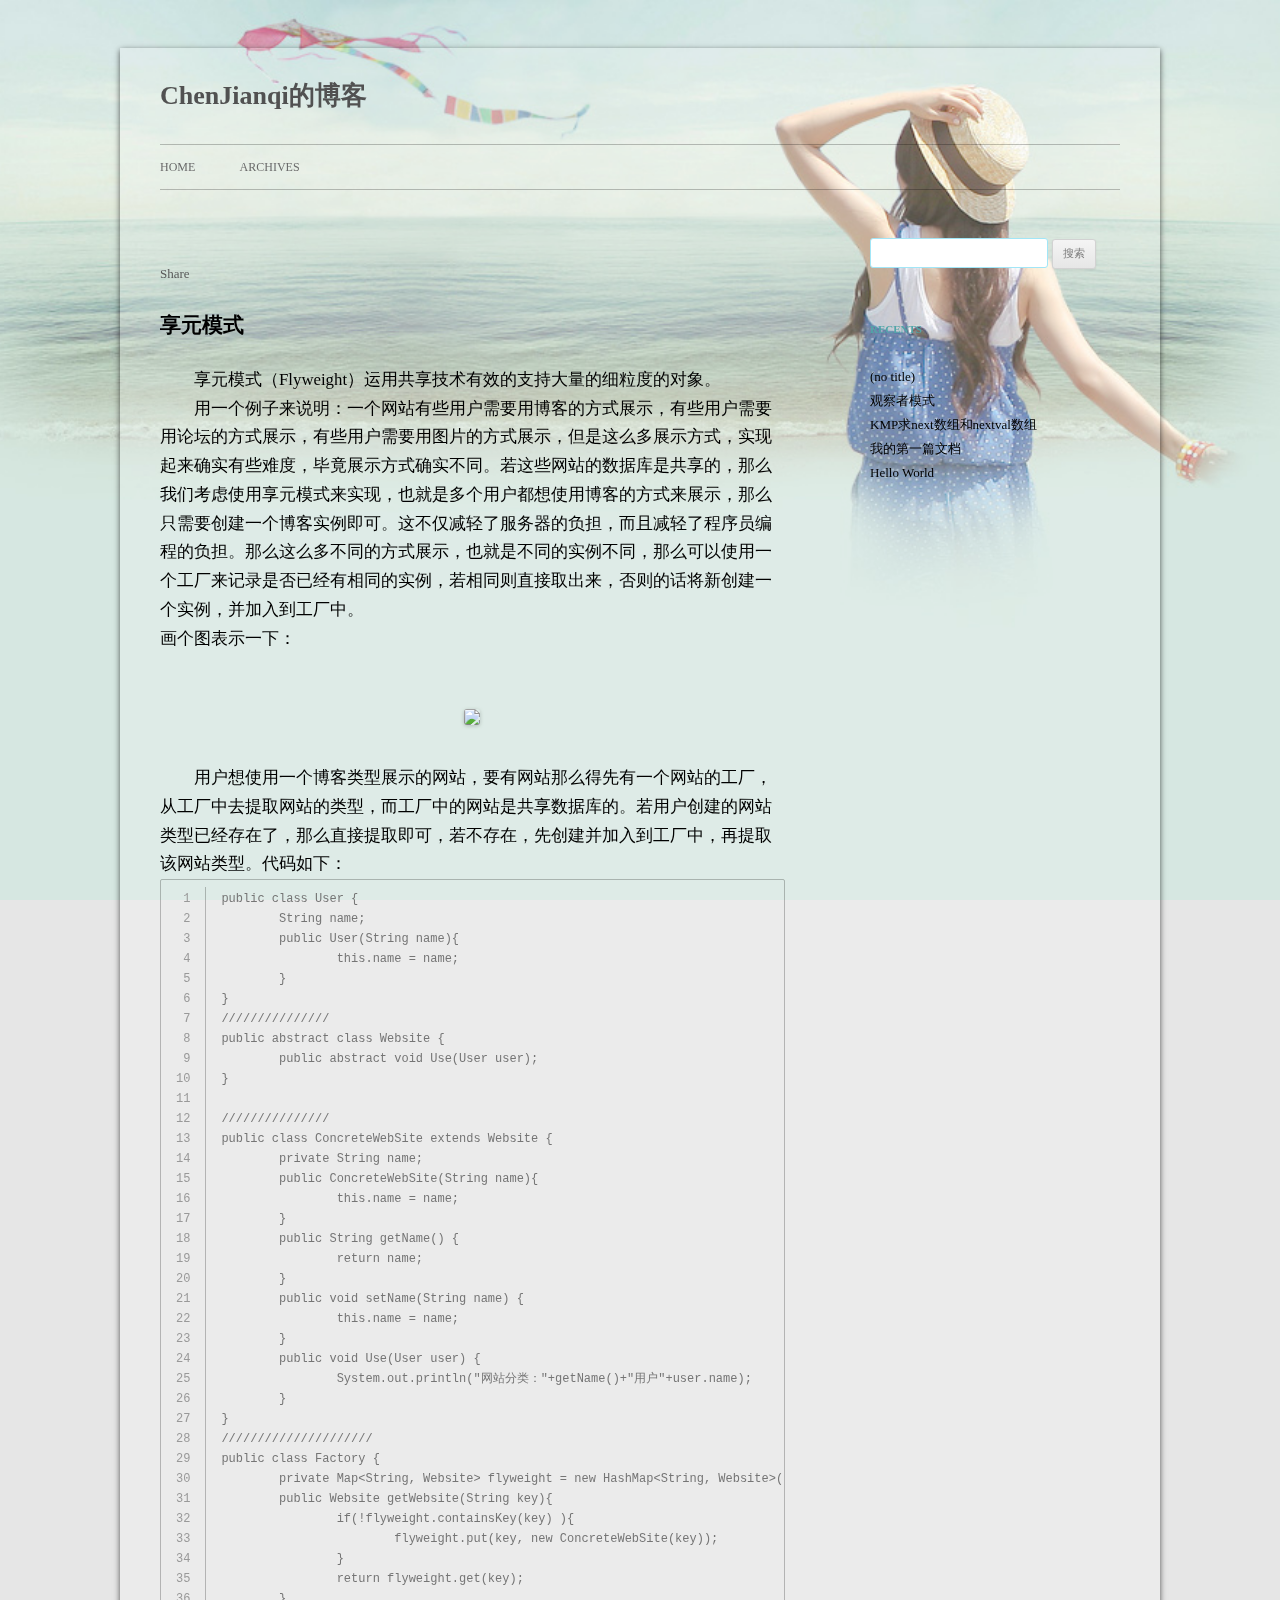
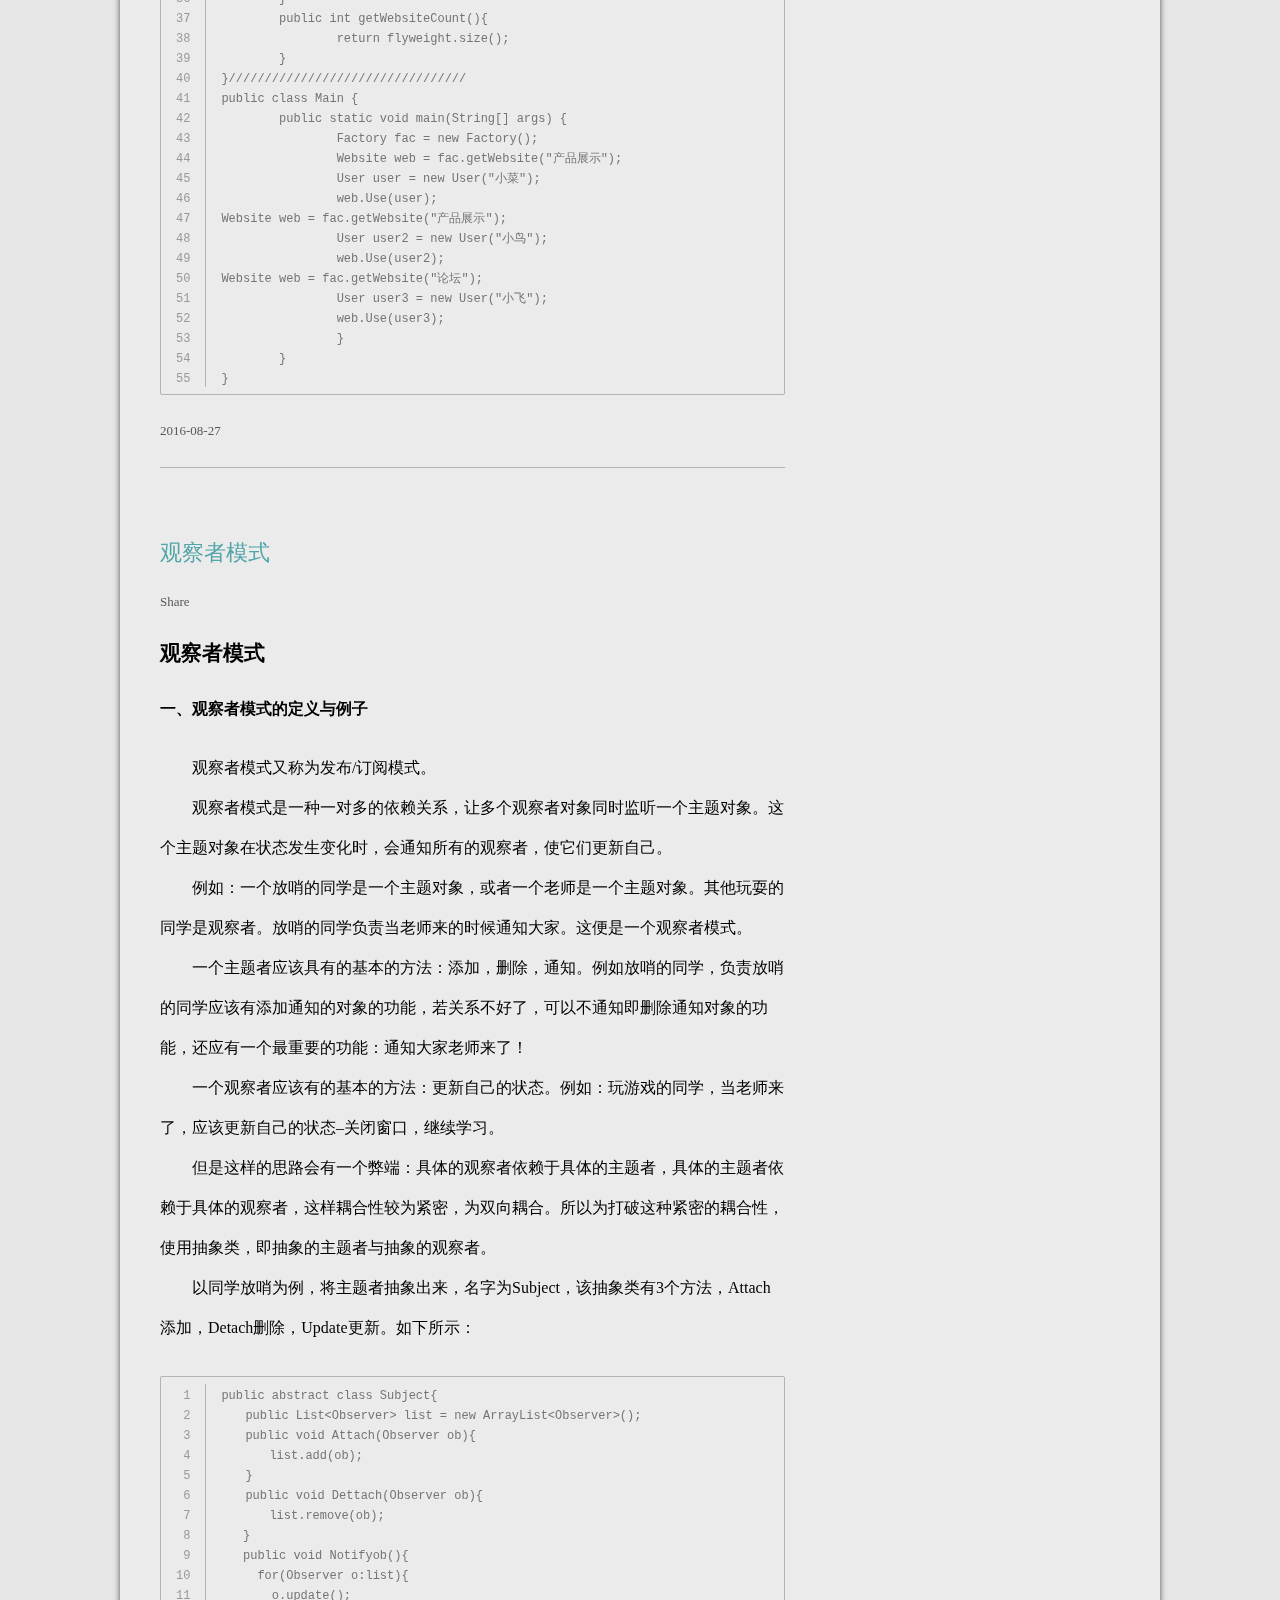
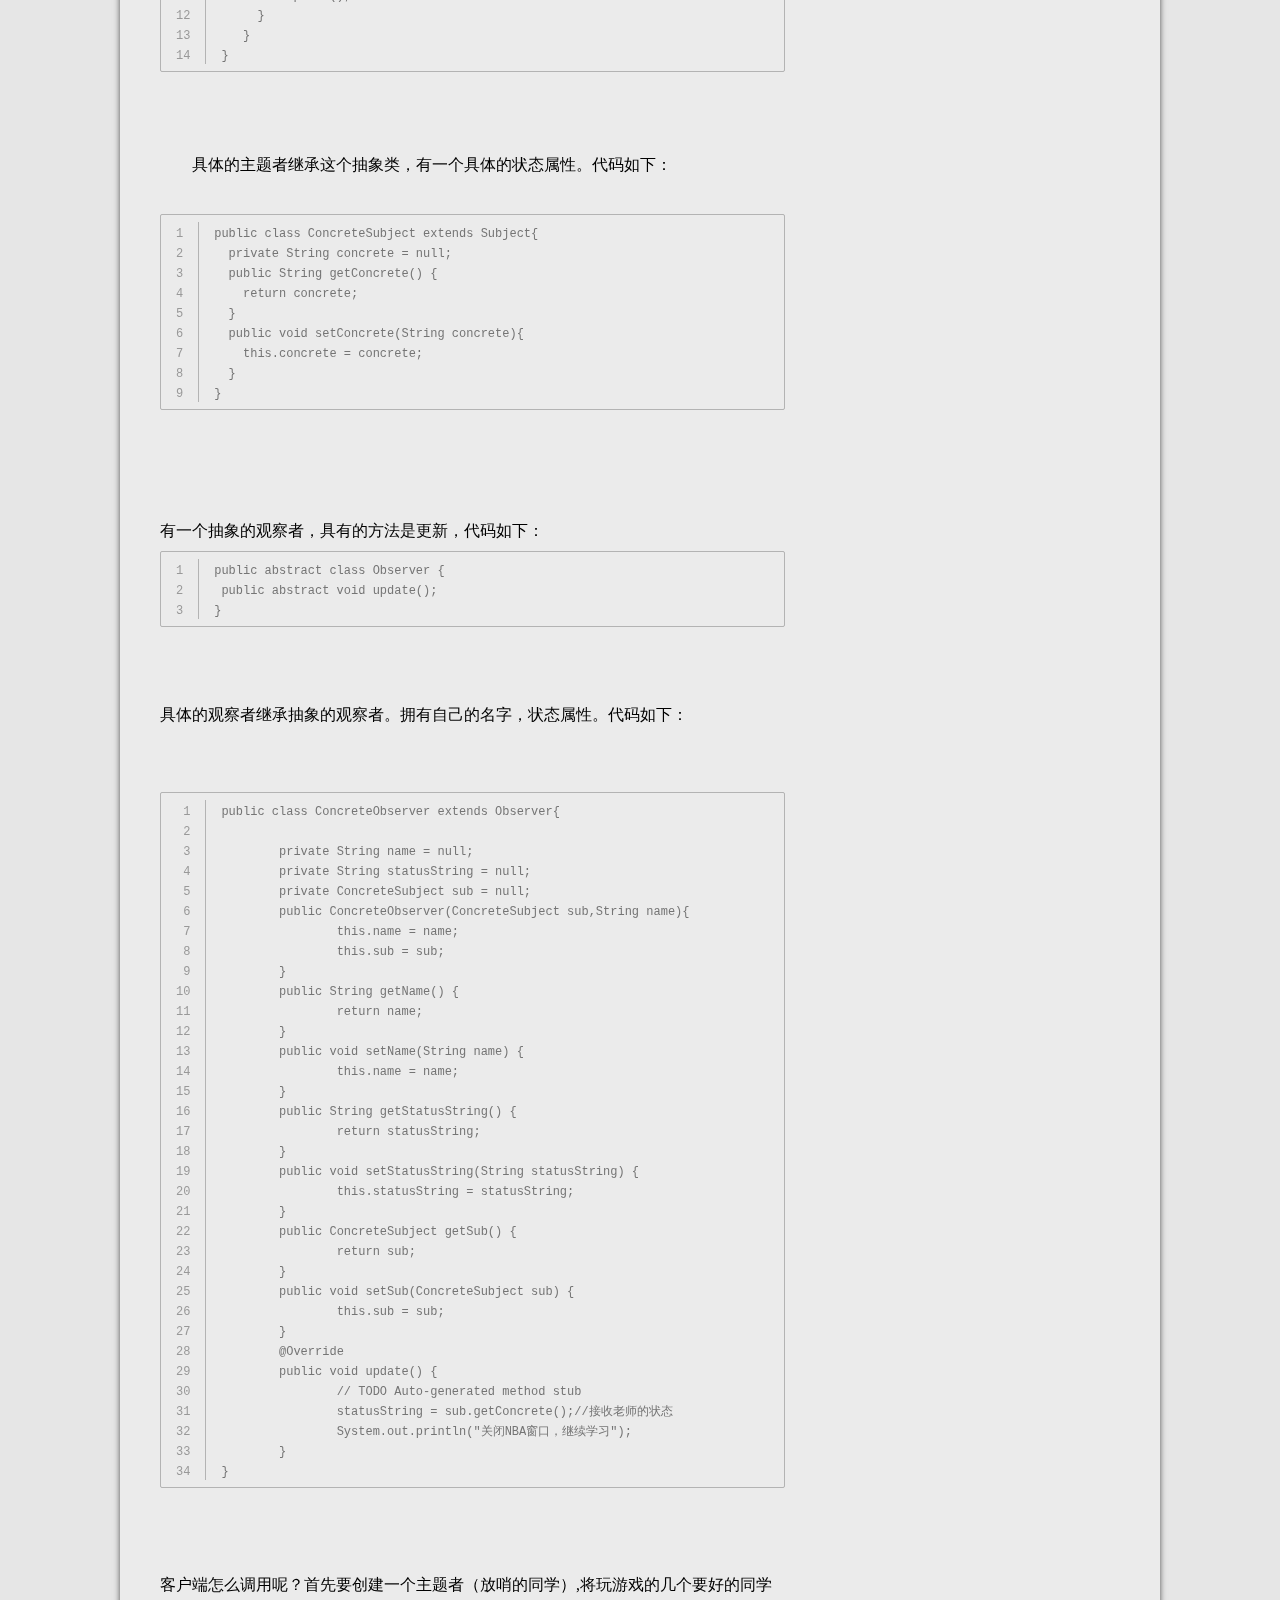
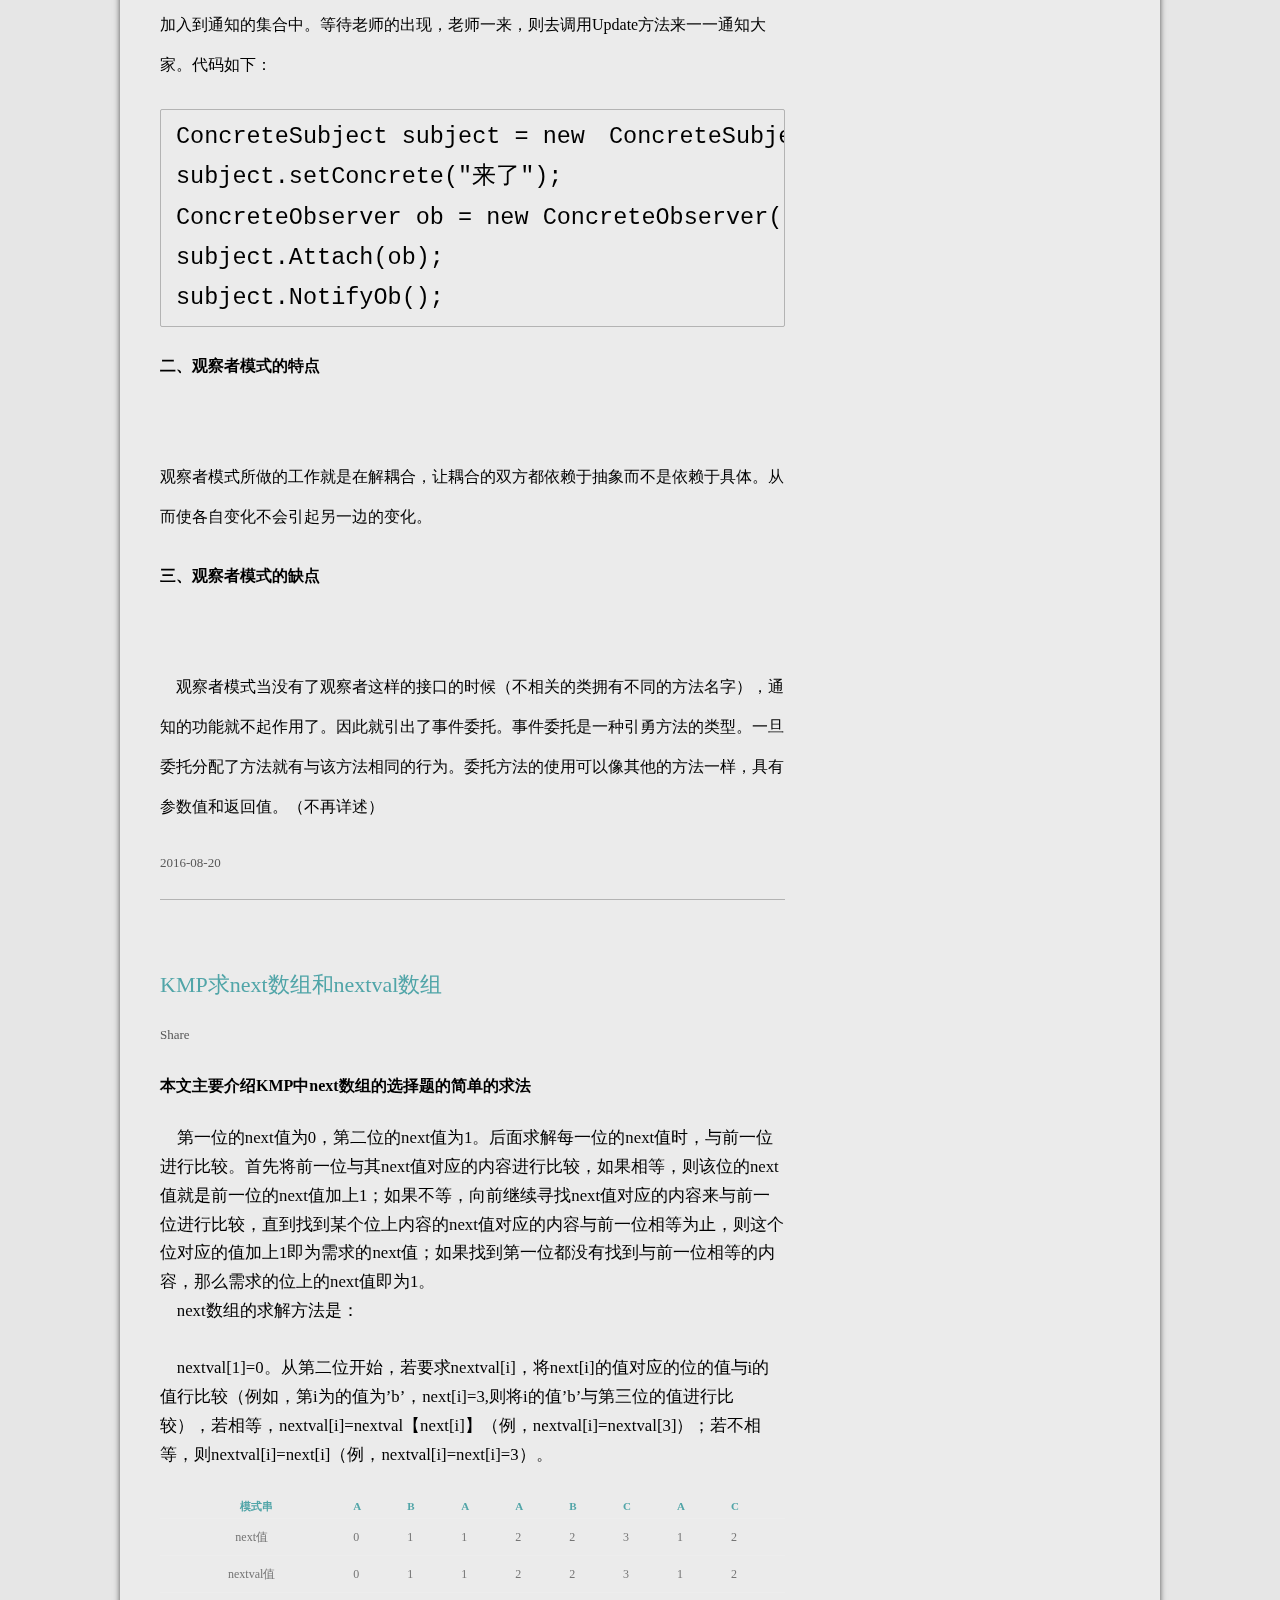
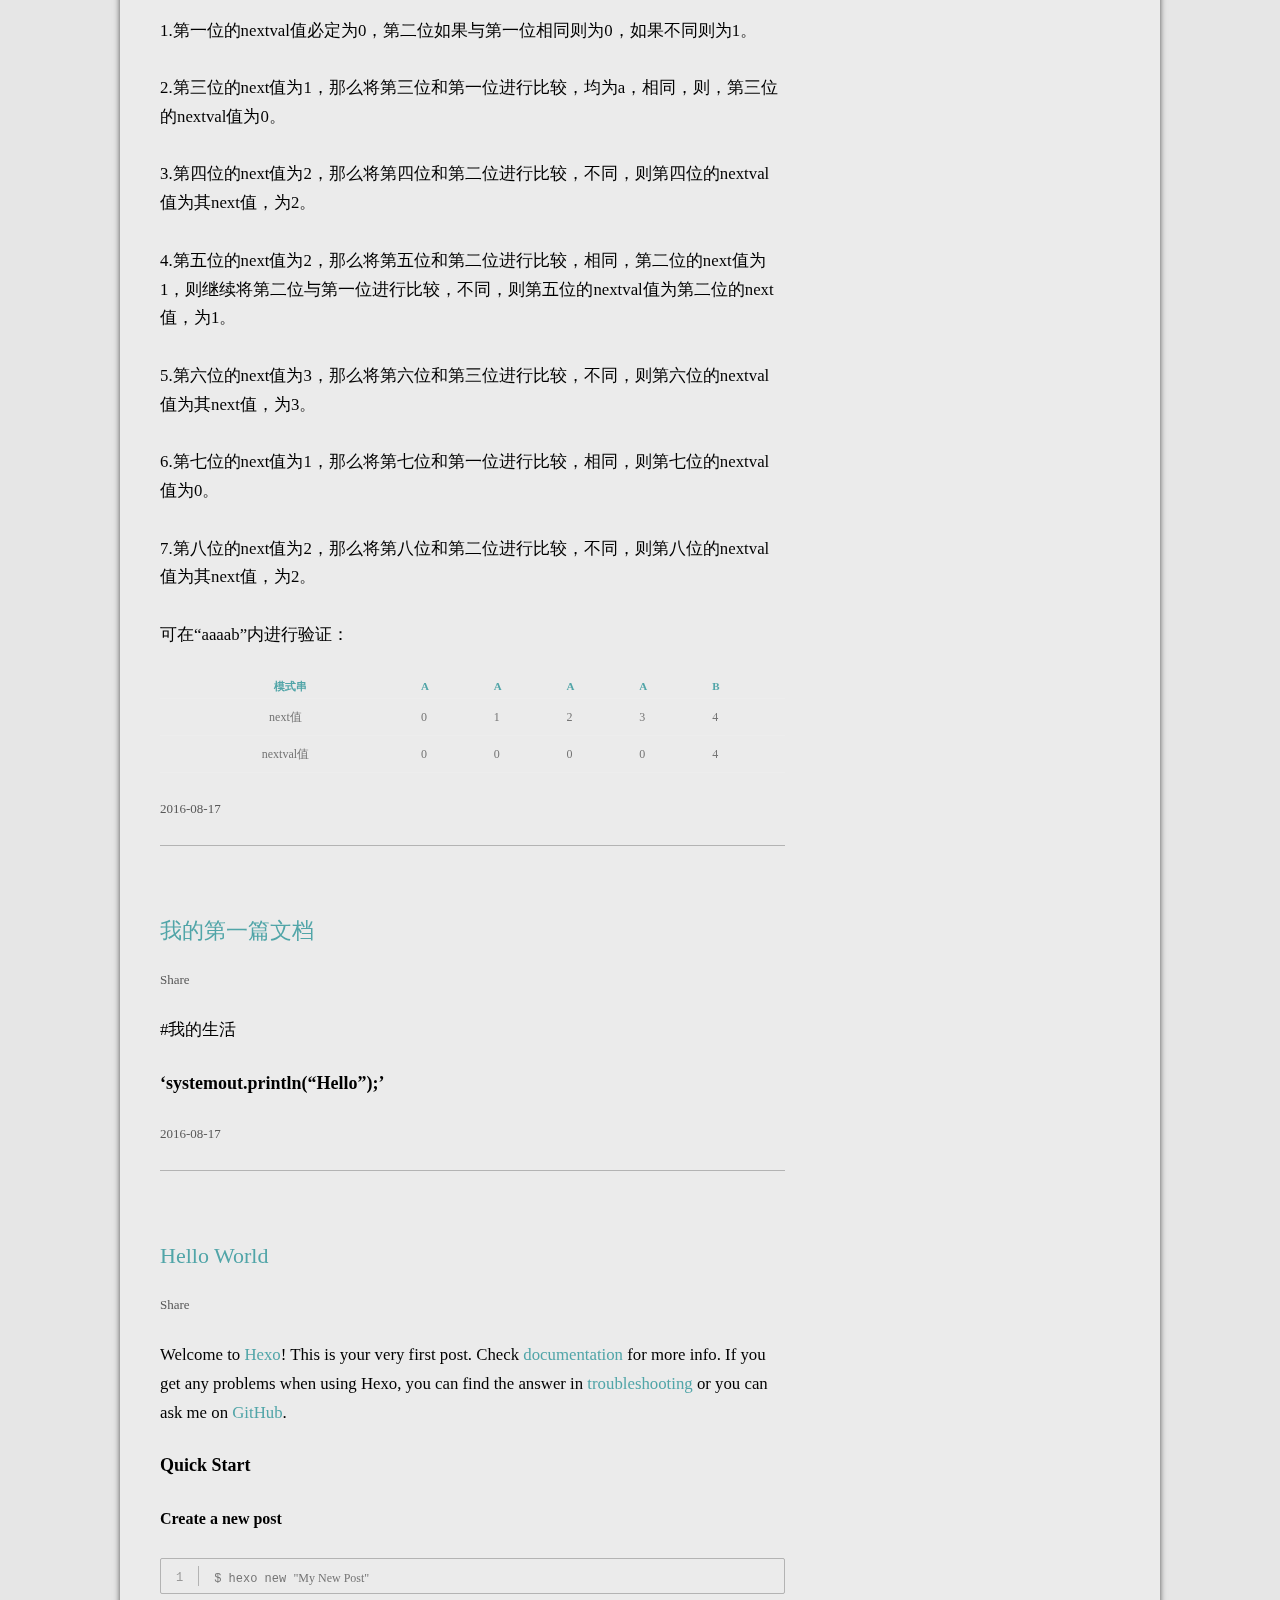
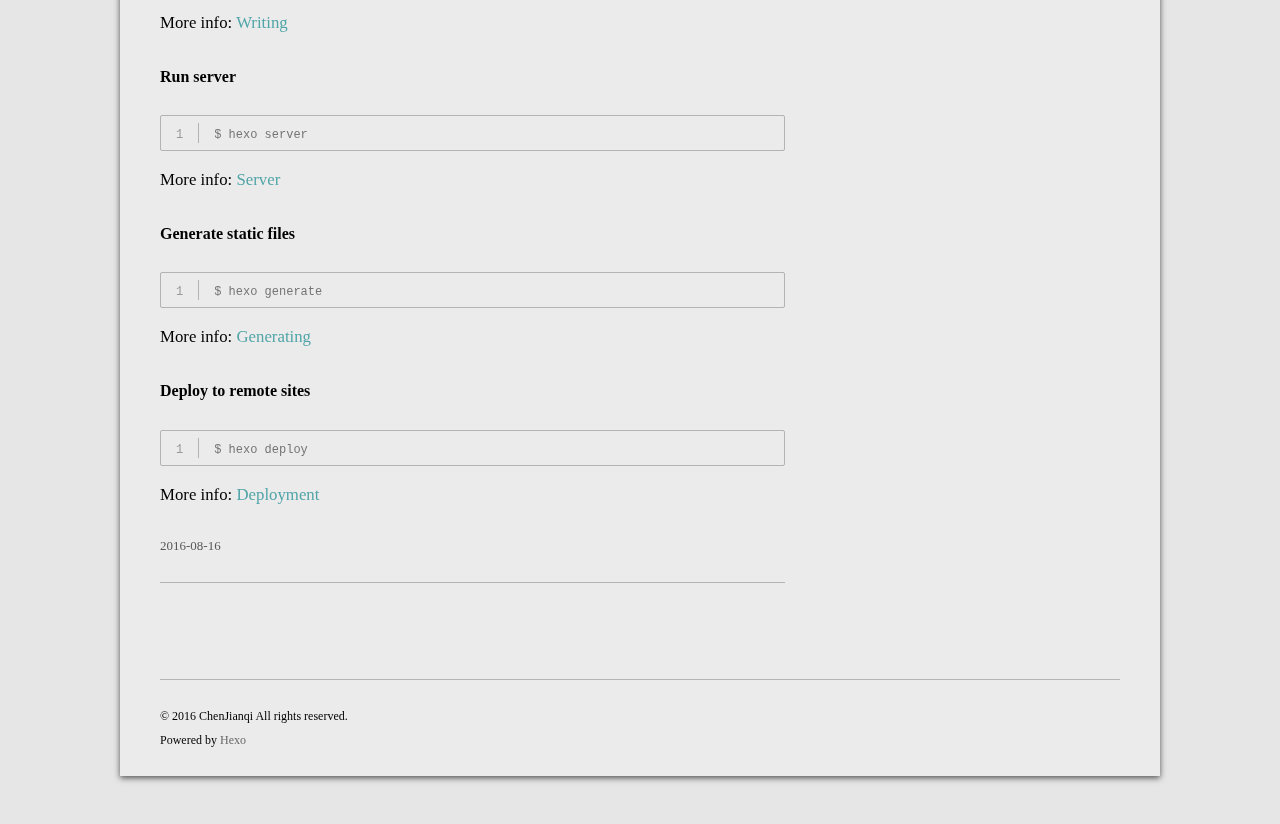
==== index.html @ b7b0cd64 "Site updated: 2016-08-28 16:58:20" ====
<!DOCTYPE html>
<html>
<head>
  <meta charset="utf-8">
  
  

  
  
  
  
  
  
  <title>ChenJianqi的博客</title>
  <meta name="viewport" content="width=device-width, initial-scale=1, maximum-scale=1">
  <meta property="og:type" content="website">
<meta property="og:title" content="ChenJianqi的博客">
<meta property="og:url" content="http://yoursite.com/index.html">
<meta property="og:site_name" content="ChenJianqi的博客">
<meta name="twitter:card" content="summary">
<meta name="twitter:title" content="ChenJianqi的博客">
  
  
    <link rel="icon" href="/css/images/favicon.ico">
  
  <link rel="stylesheet" href="/css/style.css">
  

  
  <!-- baidu webmaster push -->
  <script src='//push.zhanzhang.baidu.com/push.js'></script>
</head>
<body class="home blog custom-background custom-font-enabled single-author">
  <div id="page" class="hfeed site">
      <header id="masthead" class="site-header" role="banner">
    <hgroup>
      <h1 class="site-title">
        <a href="/" title="ChenJianqi的博客" rel="home">ChenJianqi的博客</a>
      </h1>
      
        <script type="text/javascript" src="http://api.hitokoto.us/rand?encode=js&charset=utf-8"></script>
        <h2 class="site-description"><script>hitokoto();</script></h2>
      
    </hgroup>

    <nav id="site-navigation" class="main-navigation" role="navigation">
            <button class="menu-toggle">菜单</button>
            <a class="assistive-text" href="/#content" title="跳至内容">跳至内容</a><!--TODO-->
            <div class="menu-main-container">
                <ul id="menu-main" class="nav-menu">
                
                    <li class="menu-item menu-item-type-post_type menu-item-object-page"><a href="/">Home</a></li>
                
                    <li class="menu-item menu-item-type-post_type menu-item-object-page"><a href="/archives">Archives</a></li>
                
                </ul>
            </div>
    </nav>
</header>
      <div id="main" class="wrapper">
        <div id="primary" class="site-content"><div id="content" role="main">
  
    <article id="post-享元模式" class="post-享元模式 post type-post status-publish format-standard hentry">
    <!---->

      <header class="entry-header">
        
        <div class="comments-link">
            
            <a href="javascript:void(0);" data-url="http://yoursite.com/2016/08/27/享元模式/" data-id="cisedutej0002bsm9tuttuvb1" class="leave-reply bdsharebuttonbox" data-cmd="more">Share</a>
        </div><!-- .comments-link -->
      </header><!-- .entry-header -->

    <div class="entry-content">
      
        <h1 id="享元模式"><a href="#享元模式" class="headerlink" title="享元模式"></a>享元模式</h1><p> 　　享元模式（Flyweight）运用共享技术有效的支持大量的细粒度的对象。<br>　　用一个例子来说明：一个网站有些用户需要用博客的方式展示，有些用户需要用论坛的方式展示，有些用户需要用图片的方式展示，但是这么多展示方式，实现起来确实有些难度，毕竟展示方式确实不同。若这些网站的数据库是共享的，那么我们考虑使用享元模式来实现，也就是多个用户都想使用博客的方式来展示，那么只需要创建一个博客实例即可。这不仅减轻了服务器的负担，而且减轻了程序员编程的负担。那么这么多不同的方式展示，也就是不同的实例不同，那么可以使用一个工厂来记录是否已经有相同的实例，若相同则直接取出来，否则的话将新创建一个实例，并加入到工厂中。<br>画个图表示一下：<br> <div align="center"><br>  <img src="http://i2.buimg.com/4851/ed632c3da1fce934.png"><br>  </div><br>　　用户想使用一个博客类型展示的网站，要有网站那么得先有一个网站的工厂，从工厂中去提取网站的类型，而工厂中的网站是共享数据库的。若用户创建的网站类型已经存在了，那么直接提取即可，若不存在，先创建并加入到工厂中，再提取该网站类型。代码如下：<br><figure class="highlight plain"><table><tr><td class="gutter"><pre><div class="line">1</div><div class="line">2</div><div class="line">3</div><div class="line">4</div><div class="line">5</div><div class="line">6</div><div class="line">7</div><div class="line">8</div><div class="line">9</div><div class="line">10</div><div class="line">11</div><div class="line">12</div><div class="line">13</div><div class="line">14</div><div class="line">15</div><div class="line">16</div><div class="line">17</div><div class="line">18</div><div class="line">19</div><div class="line">20</div><div class="line">21</div><div class="line">22</div><div class="line">23</div><div class="line">24</div><div class="line">25</div><div class="line">26</div><div class="line">27</div><div class="line">28</div><div class="line">29</div><div class="line">30</div><div class="line">31</div><div class="line">32</div><div class="line">33</div><div class="line">34</div><div class="line">35</div><div class="line">36</div><div class="line">37</div><div class="line">38</div><div class="line">39</div><div class="line">40</div><div class="line">41</div><div class="line">42</div><div class="line">43</div><div class="line">44</div><div class="line">45</div><div class="line">46</div><div class="line">47</div><div class="line">48</div><div class="line">49</div><div class="line">50</div><div class="line">51</div><div class="line">52</div><div class="line">53</div><div class="line">54</div><div class="line">55</div></pre></td><td class="code"><pre><div class="line">public class User &#123;</div><div class="line">	String name;</div><div class="line">	public User(String name)&#123;</div><div class="line">		this.name = name;</div><div class="line">	&#125;</div><div class="line">&#125;</div><div class="line">///////////////</div><div class="line">public abstract class Website &#123;</div><div class="line">	public abstract void Use(User user);</div><div class="line">&#125;</div><div class="line"></div><div class="line">///////////////</div><div class="line">public class ConcreteWebSite extends Website &#123;</div><div class="line">	private String name;</div><div class="line">	public ConcreteWebSite(String name)&#123;</div><div class="line">		this.name = name;</div><div class="line">	&#125;</div><div class="line">	public String getName() &#123;</div><div class="line">		return name;</div><div class="line">	&#125;</div><div class="line">	public void setName(String name) &#123;</div><div class="line">		this.name = name;</div><div class="line">	&#125;</div><div class="line">	public void Use(User user) &#123;		</div><div class="line">		System.out.println(&quot;网站分类：&quot;+getName()+&quot;用户&quot;+user.name);</div><div class="line">	&#125;</div><div class="line">&#125;</div><div class="line">/////////////////////</div><div class="line">public class Factory &#123;</div><div class="line">	private Map&lt;String, Website&gt; flyweight = new HashMap&lt;String, Website&gt;();</div><div class="line">	public Website getWebsite(String key)&#123;</div><div class="line">		if(!flyweight.containsKey(key) )&#123;</div><div class="line">			flyweight.put(key, new ConcreteWebSite(key));		</div><div class="line">		&#125;</div><div class="line">		return flyweight.get(key);</div><div class="line">	&#125;</div><div class="line">	public int getWebsiteCount()&#123;</div><div class="line">		return flyweight.size();</div><div class="line">	&#125;</div><div class="line">&#125;/////////////////////////////////</div><div class="line">public class Main &#123;</div><div class="line">	public static void main(String[] args) &#123;</div><div class="line">		Factory fac = new Factory();</div><div class="line">		Website web = fac.getWebsite(&quot;产品展示&quot;);</div><div class="line">		User user = new User(&quot;小菜&quot;);</div><div class="line">		web.Use(user);</div><div class="line">Website web = fac.getWebsite(&quot;产品展示&quot;);</div><div class="line">		User user2 = new User(&quot;小鸟&quot;);</div><div class="line">		web.Use(user2);</div><div class="line">Website web = fac.getWebsite(&quot;论坛&quot;);</div><div class="line">		User user3 = new User(&quot;小飞&quot;);</div><div class="line">		web.Use(user3);		</div><div class="line">		&#125;</div><div class="line">	&#125;</div><div class="line">&#125;</div></pre></td></tr></table></figure></p>

      
    </div><!-- .entry-content -->

    <footer class="entry-meta">
    <a href="/2016/08/27/享元模式/">
    <time datetime="2016-08-27T02:55:30.922Z" class="entry-date">
        2016-08-27
    </time>
</a>
    
    
    </footer>
</article>






  
    <article id="post-观察者模式" class="post-观察者模式 post type-post status-publish format-standard hentry">
    <!---->

      <header class="entry-header">
        
        
  
    <h1 class="entry-title">
      <a class="article-title" href="/2016/08/20/观察者模式/">观察者模式</a>
    </h1>
  

        
        <div class="comments-link">
            
            <a href="javascript:void(0);" data-url="http://yoursite.com/2016/08/20/观察者模式/" data-id="ciseduten0003bsm9n7yexrpp" class="leave-reply bdsharebuttonbox" data-cmd="more">Share</a>
        </div><!-- .comments-link -->
      </header><!-- .entry-header -->

    <div class="entry-content">
      
        <h1 id="观察者模式"><a href="#观察者模式" class="headerlink" title="观察者模式"></a>观察者模式</h1><h3 id="一、观察者模式的定义与例子"><a href="#一、观察者模式的定义与例子" class="headerlink" title="一、观察者模式的定义与例子"></a>一、观察者模式的定义与例子</h3><font size="3;"><div style="line-height:40px">　　观察者模式又称为发布/订阅模式。<br>　　观察者模式是一种一对多的依赖关系，让多个观察者对象同时监听一个主题对象。这个主题对象在状态发生变化时，会通知所有的观察者，使它们更新自己。<br>　　例如：一个放哨的同学是一个主题对象，或者一个老师是一个主题对象。其他玩耍的同学是观察者。放哨的同学负责当老师来的时候通知大家。这便是一个观察者模式。<br>　　一个主题者应该具有的基本的方法：添加，删除，通知。例如放哨的同学，负责放哨的同学应该有添加通知的对象的功能，若关系不好了，可以不通知即删除通知对象的功能，还应有一个最重要的功能：通知大家老师来了！<br>　　一个观察者应该有的基本的方法：更新自己的状态。例如：玩游戏的同学，当老师来了，应该更新自己的状态–关闭窗口，继续学习。<br>　　但是这样的思路会有一个弊端：具体的观察者依赖于具体的主题者，具体的主题者依赖于具体的观察者，这样耦合性较为紧密，为双向耦合。所以为打破这种紧密的耦合性，使用抽象类，即抽象的主题者与抽象的观察者。<br>　　以同学放哨为例，将主题者抽象出来，名字为Subject，该抽象类有3个方法，Attach添加，Detach删除，Update更新。如下所示：</div></font><br><figure class="highlight plain"><table><tr><td class="gutter"><pre><div class="line">1</div><div class="line">2</div><div class="line">3</div><div class="line">4</div><div class="line">5</div><div class="line">6</div><div class="line">7</div><div class="line">8</div><div class="line">9</div><div class="line">10</div><div class="line">11</div><div class="line">12</div><div class="line">13</div><div class="line">14</div></pre></td><td class="code"><pre><div class="line">public abstract class Subject&#123;</div><div class="line">　　public List&lt;Observer&gt; list = new ArrayList&lt;Observer&gt;();</div><div class="line">　　public void Attach(Observer ob)&#123;</div><div class="line">　　　　list.add(ob);</div><div class="line">　　&#125;</div><div class="line">　　public void Dettach(Observer ob)&#123;</div><div class="line">　　　　list.remove(ob);</div><div class="line">   &#125;</div><div class="line">   public void Notifyob()&#123;</div><div class="line">     for(Observer o:list)&#123;</div><div class="line">       o.update();</div><div class="line">     &#125;</div><div class="line">   &#125;</div><div class="line">&#125;</div></pre></td></tr></table></figure><br><br><font size="3;"><div style="line-height:40px">　　具体的主题者继承这个抽象类，有一个具体的状态属性。代码如下：<br></div></font><br><figure class="highlight plain"><table><tr><td class="gutter"><pre><div class="line">1</div><div class="line">2</div><div class="line">3</div><div class="line">4</div><div class="line">5</div><div class="line">6</div><div class="line">7</div><div class="line">8</div><div class="line">9</div></pre></td><td class="code"><pre><div class="line">public class ConcreteSubject extends Subject&#123;</div><div class="line">  private String concrete = null;</div><div class="line">  public String getConcrete() &#123;</div><div class="line">    return concrete;</div><div class="line">  &#125;</div><div class="line">  public void setConcrete(String concrete)&#123;</div><div class="line">    this.concrete = concrete;</div><div class="line">  &#125;</div><div class="line">&#125;</div></pre></td></tr></table></figure><br><br>　　<font size="3;"><div style="line-height:40px">有一个抽象的观察者，具有的方法是更新，代码如下：</div></font>

<figure class="highlight plain"><table><tr><td class="gutter"><pre><div class="line">1</div><div class="line">2</div><div class="line">3</div></pre></td><td class="code"><pre><div class="line">public abstract class Observer &#123;</div><div class="line"> public abstract void update();</div><div class="line">&#125;</div></pre></td></tr></table></figure>
<p>　　<font size="3;"><div style="line-height:40px">具体的观察者继承抽象的观察者。拥有自己的名字，状态属性。代码如下：</div></font><br>　<font size="3;"><br><figure class="highlight plain"><table><tr><td class="gutter"><pre><div class="line">1</div><div class="line">2</div><div class="line">3</div><div class="line">4</div><div class="line">5</div><div class="line">6</div><div class="line">7</div><div class="line">8</div><div class="line">9</div><div class="line">10</div><div class="line">11</div><div class="line">12</div><div class="line">13</div><div class="line">14</div><div class="line">15</div><div class="line">16</div><div class="line">17</div><div class="line">18</div><div class="line">19</div><div class="line">20</div><div class="line">21</div><div class="line">22</div><div class="line">23</div><div class="line">24</div><div class="line">25</div><div class="line">26</div><div class="line">27</div><div class="line">28</div><div class="line">29</div><div class="line">30</div><div class="line">31</div><div class="line">32</div><div class="line">33</div><div class="line">34</div></pre></td><td class="code"><pre><div class="line">public class ConcreteObserver extends Observer&#123;</div><div class="line"></div><div class="line">	private String name = null;</div><div class="line">	private String statusString = null;</div><div class="line">	private ConcreteSubject sub = null;</div><div class="line">	public ConcreteObserver(ConcreteSubject sub,String name)&#123;</div><div class="line">		this.name = name;</div><div class="line">		this.sub = sub;</div><div class="line">	&#125;</div><div class="line">	public String getName() &#123;</div><div class="line">		return name;</div><div class="line">	&#125;</div><div class="line">	public void setName(String name) &#123;</div><div class="line">		this.name = name;</div><div class="line">	&#125;</div><div class="line">	public String getStatusString() &#123;</div><div class="line">		return statusString;</div><div class="line">	&#125;</div><div class="line">	public void setStatusString(String statusString) &#123;</div><div class="line">		this.statusString = statusString;</div><div class="line">	&#125;</div><div class="line">	public ConcreteSubject getSub() &#123;</div><div class="line">		return sub;</div><div class="line">	&#125;</div><div class="line">	public void setSub(ConcreteSubject sub) &#123;</div><div class="line">		this.sub = sub;</div><div class="line">	&#125;</div><div class="line">	@Override</div><div class="line">	public void update() &#123;</div><div class="line">		// TODO Auto-generated method stub</div><div class="line">		statusString = sub.getConcrete();//接收老师的状态</div><div class="line">		System.out.println(&quot;关闭NBA窗口，继续学习&quot;);</div><div class="line">	&#125;</div><div class="line">&#125;</div></pre></td></tr></table></figure></font></p>
<p></p>
<p>　　<font size="3;"><div style="line-height:40px">客户端怎么调用呢？首先要创建一个主题者（放哨的同学）,将玩游戏的几个要好的同学加入到通知的集合中。等待老师的出现，老师一来，则去调用Update方法来一一通知大家。代码如下：</div></font></p>
<pre><code>ConcreteSubject subject = new　ConcreteSubject();        
subject.setConcrete(&quot;来了&quot;);
ConcreteObserver ob = new ConcreteObserver(subject, &quot;x&quot;);        
subject.Attach(ob);
subject.NotifyOb();
</code></pre><h3 id="二、观察者模式的特点"><a href="#二、观察者模式的特点" class="headerlink" title="二、观察者模式的特点"></a>二、观察者模式的特点</h3><p>　　<font size="3"><div style="line-height:40px">观察者模式所做的工作就是在解耦合，让耦合的双方都依赖于抽象而不是依赖于具体。从而使各自变化不会引起另一边的变化。</div></font></p>
<h3 id="三、观察者模式的缺点"><a href="#三、观察者模式的缺点" class="headerlink" title="三、观察者模式的缺点"></a>三、观察者模式的缺点</h3><p>　<font size="3;"><div style="line-height:40px">　观察者模式当没有了观察者这样的接口的时候（不相关的类拥有不同的方法名字），通知的功能就不起作用了。因此就引出了事件委托。事件委托是一种引勇方法的类型。一旦委托分配了方法就有与该方法相同的行为。委托方法的使用可以像其他的方法一样，具有参数值和返回值。（不再详述）</div></font></p>

      
    </div><!-- .entry-content -->

    <footer class="entry-meta">
    <a href="/2016/08/20/观察者模式/">
    <time datetime="2016-08-19T16:00:00.000Z" class="entry-date">
        2016-08-20
    </time>
</a>
    
    
    </footer>
</article>






  
    <article id="post-KMP求next和nextval数组的求法" class="post-KMP求next和nextval数组的求法 post type-post status-publish format-standard hentry">
    <!---->

      <header class="entry-header">
        
        
  
    <h1 class="entry-title">
      <a class="article-title" href="/2016/08/17/KMP求next和nextval数组的求法/">KMP求next数组和nextval数组</a>
    </h1>
  

        
        <div class="comments-link">
            
            <a href="javascript:void(0);" data-url="http://yoursite.com/2016/08/17/KMP求next和nextval数组的求法/" data-id="cisedute90000bsm9qet5n1kw" class="leave-reply bdsharebuttonbox" data-cmd="more">Share</a>
        </div><!-- .comments-link -->
      </header><!-- .entry-header -->

    <div class="entry-content">
      
        <h3 id="本文主要介绍KMP中next数组的选择题的简单的求法"><a href="#本文主要介绍KMP中next数组的选择题的简单的求法" class="headerlink" title="本文主要介绍KMP中next数组的选择题的简单的求法"></a>本文主要介绍KMP中next数组的选择题的简单的求法</h3><p>&nbsp;&nbsp;&nbsp;&nbsp;第一位的next值为0，第二位的next值为1。后面求解每一位的next值时，与前一位进行比较。首先将前一位与其next值对应的内容进行比较，如果相等，则该位的next值就是前一位的next值加上1；如果不等，向前继续寻找next值对应的内容来与前一位进行比较，直到找到某个位上内容的next值对应的内容与前一位相等为止，则这个位对应的值加上1即为需求的next值；如果找到第一位都没有找到与前一位相等的内容，那么需求的位上的next值即为1。<br>&nbsp;&nbsp;&nbsp;&nbsp;next数组的求解方法是：<br><br>&nbsp;&nbsp;&nbsp;&nbsp;nextval[1]=0。从第二位开始，若要求nextval[i]，将next[i]的值对应的位的值与i的值行比较（例如，第i为的值为’b’，next[i]=3,则将i的值’b’与第三位的值进行比较），若相等，nextval[i]=nextval【next[i]】（例，nextval[i]=nextval[3]）；若不相等，则nextval[i]=next[i]（例，nextval[i]=next[i]=3）。</p>
<table>
<thead>
<tr>
<th style="text-align:center">模式串</th>
<th>a</th>
<th>b</th>
<th>a</th>
<th>a</th>
<th>b</th>
<th>c</th>
<th>a</th>
<th>c</th>
</tr>
</thead>
<tbody>
<tr>
<td style="text-align:center">next值</td>
<td>0</td>
<td>1</td>
<td>1</td>
<td>2</td>
<td>2</td>
<td>3</td>
<td>1</td>
<td>2</td>
</tr>
<tr>
<td style="text-align:center">nextval值</td>
<td>0</td>
<td>1</td>
<td>1</td>
<td>2</td>
<td>2</td>
<td>3</td>
<td>1</td>
<td>2</td>
</tr>
</tbody>
</table>
<p>  1.第一位的nextval值必定为0，第二位如果与第一位相同则为0，如果不同则为1。<br><br> 2.第三位的next值为1，那么将第三位和第一位进行比较，均为a，相同，则，第三位的nextval值为0。<br><br>3.第四位的next值为2，那么将第四位和第二位进行比较，不同，则第四位的nextval值为其next值，为2。<br><br>4.第五位的next值为2，那么将第五位和第二位进行比较，相同，第二位的next值为1，则继续将第二位与第一位进行比较，不同，则第五位的nextval值为第二位的next值，为1。<br><br>5.第六位的next值为3，那么将第六位和第三位进行比较，不同，则第六位的nextval值为其next值，为3。<br><br>6.第七位的next值为1，那么将第七位和第一位进行比较，相同，则第七位的nextval值为0。<br><br>7.第八位的next值为2，那么将第八位和第二位进行比较，不同，则第八位的nextval值为其next值，为2。<br><br>可在“aaaab”内进行验证：<br></p>
<table>
<thead>
<tr>
<th style="text-align:center">模式串</th>
<th>a</th>
<th>a</th>
<th>a</th>
<th>a</th>
<th>b</th>
</tr>
</thead>
<tbody>
<tr>
<td style="text-align:center">next值</td>
<td>0</td>
<td>1</td>
<td>2</td>
<td>3</td>
<td>4</td>
</tr>
<tr>
<td style="text-align:center">nextval值</td>
<td>0</td>
<td>0</td>
<td>0</td>
<td>0</td>
<td>4</td>
</tr>
</tbody>
</table>

      
    </div><!-- .entry-content -->

    <footer class="entry-meta">
    <a href="/2016/08/17/KMP求next和nextval数组的求法/">
    <time datetime="2016-08-17T11:02:00.000Z" class="entry-date">
        2016-08-17
    </time>
</a>
    
    
    </footer>
</article>






  
    <article id="post-我的第一篇文档" class="post-我的第一篇文档 post type-post status-publish format-standard hentry">
    <!---->

      <header class="entry-header">
        
        
  
    <h1 class="entry-title">
      <a class="article-title" href="/2016/08/17/我的第一篇文档/">我的第一篇文档</a>
    </h1>
  

        
        <div class="comments-link">
            
            <a href="javascript:void(0);" data-url="http://yoursite.com/2016/08/17/我的第一篇文档/" data-id="ciseduteo0004bsm97fsplpzq" class="leave-reply bdsharebuttonbox" data-cmd="more">Share</a>
        </div><!-- .comments-link -->
      </header><!-- .entry-header -->

    <div class="entry-content">
      
        <p>#我的生活</p>
<h2 id="‘systemout-println-“Hello”-’"><a href="#‘systemout-println-“Hello”-’" class="headerlink" title="‘systemout.println(“Hello”);’"></a>‘systemout.println(“Hello”);’</h2>
      
    </div><!-- .entry-content -->

    <footer class="entry-meta">
    <a href="/2016/08/17/我的第一篇文档/">
    <time datetime="2016-08-16T23:33:16.000Z" class="entry-date">
        2016-08-17
    </time>
</a>
    
    
    </footer>
</article>






  
    <article id="post-hello-world" class="post-hello-world post type-post status-publish format-standard hentry">
    <!---->

      <header class="entry-header">
        
        
  
    <h1 class="entry-title">
      <a class="article-title" href="/2016/08/16/hello-world/">Hello World</a>
    </h1>
  

        
        <div class="comments-link">
            
            <a href="javascript:void(0);" data-url="http://yoursite.com/2016/08/16/hello-world/" data-id="cisedutef0001bsm9bed23vd1" class="leave-reply bdsharebuttonbox" data-cmd="more">Share</a>
        </div><!-- .comments-link -->
      </header><!-- .entry-header -->

    <div class="entry-content">
      
        <p>Welcome to <a href="https://hexo.io/" target="_blank" rel="external">Hexo</a>! This is your very first post. Check <a href="https://hexo.io/docs/" target="_blank" rel="external">documentation</a> for more info. If you get any problems when using Hexo, you can find the answer in <a href="https://hexo.io/docs/troubleshooting.html" target="_blank" rel="external">troubleshooting</a> or you can ask me on <a href="https://github.com/hexojs/hexo/issues" target="_blank" rel="external">GitHub</a>.</p>
<h2 id="Quick-Start"><a href="#Quick-Start" class="headerlink" title="Quick Start"></a>Quick Start</h2><h3 id="Create-a-new-post"><a href="#Create-a-new-post" class="headerlink" title="Create a new post"></a>Create a new post</h3><figure class="highlight bash"><table><tr><td class="gutter"><pre><div class="line">1</div></pre></td><td class="code"><pre><div class="line">$ hexo new <span class="string">"My New Post"</span></div></pre></td></tr></table></figure>
<p>More info: <a href="https://hexo.io/docs/writing.html" target="_blank" rel="external">Writing</a></p>
<h3 id="Run-server"><a href="#Run-server" class="headerlink" title="Run server"></a>Run server</h3><figure class="highlight bash"><table><tr><td class="gutter"><pre><div class="line">1</div></pre></td><td class="code"><pre><div class="line">$ hexo server</div></pre></td></tr></table></figure>
<p>More info: <a href="https://hexo.io/docs/server.html" target="_blank" rel="external">Server</a></p>
<h3 id="Generate-static-files"><a href="#Generate-static-files" class="headerlink" title="Generate static files"></a>Generate static files</h3><figure class="highlight bash"><table><tr><td class="gutter"><pre><div class="line">1</div></pre></td><td class="code"><pre><div class="line">$ hexo generate</div></pre></td></tr></table></figure>
<p>More info: <a href="https://hexo.io/docs/generating.html" target="_blank" rel="external">Generating</a></p>
<h3 id="Deploy-to-remote-sites"><a href="#Deploy-to-remote-sites" class="headerlink" title="Deploy to remote sites"></a>Deploy to remote sites</h3><figure class="highlight bash"><table><tr><td class="gutter"><pre><div class="line">1</div></pre></td><td class="code"><pre><div class="line">$ hexo deploy</div></pre></td></tr></table></figure>
<p>More info: <a href="https://hexo.io/docs/deployment.html" target="_blank" rel="external">Deployment</a></p>

      
    </div><!-- .entry-content -->

    <footer class="entry-meta">
    <a href="/2016/08/16/hello-world/">
    <time datetime="2016-08-16T12:31:52.477Z" class="entry-date">
        2016-08-16
    </time>
</a>
    
    
    </footer>
</article>






  
  

</div></div>
        <div id="secondary" class="widget-area" role="complementary">
  
    <aside id="search" class="widget widget_search"><form role="search" method="get" accept-charset="utf-8" id="searchform" class="searchform" action="//google.com/search">
    <div>
        <input type="text" value="" name="s" id="s" />
        <input type="submit" id="searchsubmit" value="搜索" />
    </div>
</form></aside>
  
    
  
    
  
    
  <aside class="widget">
    <h3 class="widget-title">Recents</h3>
    <div class="widget-content">
      <ul>
        
          <li>
            <a href="/2016/08/27/享元模式/">(no title)</a>
          </li>
        
          <li>
            <a href="/2016/08/20/观察者模式/">观察者模式</a>
          </li>
        
          <li>
            <a href="/2016/08/17/KMP求next和nextval数组的求法/">KMP求next数组和nextval数组</a>
          </li>
        
          <li>
            <a href="/2016/08/17/我的第一篇文档/">我的第一篇文档</a>
          </li>
        
          <li>
            <a href="/2016/08/16/hello-world/">Hello World</a>
          </li>
        
      </ul>
    </div>
  </aside>

  
    
  
    
  
</div>
      </div>
      <footer id="colophon" role="contentinfo">
    <p>&copy; 2016 ChenJianqi
    All rights reserved.</p>
    <p>Powered by <a href="http://hexo.io/" target="_blank">Hexo</a></p>
</footer>
    <script>window._bd_share_config={"common":{"bdSnsKey":{},"bdText":"","bdMini":"1","bdMiniList":false,"bdPic":"","bdStyle":"2","bdSize":"16"},"share":{}};with(document)0[(getElementsByTagName('head')[0]||body).appendChild(createElement('script')).src='http://bdimg.share.baidu.com/static/api/js/share.js?v=89860593.js?cdnversion='+~(-new Date()/36e5)];</script>

<script src="/js/jquery-2.0.3.min.js"></script>


  <link rel="stylesheet" href="/fancybox/jquery.fancybox.css">
  <script src="/fancybox/jquery.fancybox.pack.js"></script>


<script src="/js/script.js"></script>

<script src="/js/navigation.js"></script>

<div id="bg"></div>

  </div>
</body>
</html>
---- css/style.css ----
/*
Theme Name: Cyan Style
Theme URI: https://github.com/wizardforcel/hexo-theme-cyanstyle
Author: the WordPress team
Author URI: http://wordpress.org/
Secondary Developer: Flygon
Secondary Developer URI: http://flygon.net/
Description: Inspired by Wordpress theme Twentytwelve.
Version: 1.0
License: GNU General Public License v2 or later
License URI: http://www.gnu.org/licenses/gpl-2.0.html
Tags: responsive, two_column, chinese, wordpress, light
Text Domain: hexo-theme-cyanstyle

This theme, like WordPress, is licensed under the GPL.
Use it to make something cool, have fun, and share what you've learned with others.
*/

/*
Color Scheme
Main Page: 255, 255, 255, 0.2
Main Title:
  Normal: 0, 0, 0 *
  Hover: 81, 165, 168 (Lake Green)
All Fonts: Microsoft-YaHei
Article Title:
  Normal: 81, 165, 168
  Hover: 0, 0, 0
Widget Title: 81, 165, 168
Article & Widget Content: 0, 0, 0 *
Link in Article Content:
  Normal: 81, 165, 168
  Hover: 0, 0, 0
Border Line: 0, 0, 0, 0.24
Article Meta Link:
  Normal: 88, 88, 88 *
  Hover: 81, 165, 168
Article Meta: 117, 117, 117 *
Widget Link:
  Normal: 0, 0, 0
  Hover: 81, 165, 168

Search the keywords to find their position.
A star represents not to fix.
*/


/* =Notes
--------------------------------------------------------------
This stylesheet uses rem values with a pixel fallback. The rem
values (and line heights) are calculated using two variables:

$rembase:     14;
$line-height: 24;

---------- Examples

* Use a pixel value with a rem fallback for font-size, padding, margins, etc.
	padding: 5px 0;
	padding: 0.357142857rem 0; (5 / $rembase)

* Set a font-size and then set a line-height based on the font-size
	font-size: 16px
	font-size: 1.142857143rem; (16 / $rembase)
	line-height: 1.5; ($line-height / 16)

---------- Vertical spacing

Vertical spacing between most elements should use 24px or 48px
to maintain vertical rhythm:

.my-new-div {
	margin: 24px 0;
	margin: 1.714285714rem 0; ( 24 / $rembase )
}

---------- Further reading

http://snook.ca/archives/html_and_css/font-size-with-rem
http://blog.typekit.com/2011/11/09/type-study-sizing-the-legible-letter/


/* =Reset
-------------------------------------------------------------- */
* {
    font-family: Microsoft YaHei;
}
Microsoft YaHei,html, body, div, span, applet, object, iframe, h1, h2, h3, h4, h5, h6, p, blockquote, pre, a, abbr, acronym, address, big, cite, code, del, dfn, em, img, ins, kbd, q, s, samp, small, strike, strong, sub, sup, tt, var, b, u, i, center, dl, dt, dd, ol, ul, li, fieldset, form, label, legend, table, caption, tbody, tfoot, thead, tr, th, td, article, aside, canvas, details, embed, figure, figcaption, footer, header, hgroup, menu, nav, output, ruby, section, summary, time, mark, audio, video {
	margin: 0;
	padding: 0;
	border: 0;
	font-size: 100%;
	vertical-align: baseline; 
}
body {
	line-height: 1;
}
ol,
ul {
	list-style: none;
}
blockquote,
q {
	quotes: none;
}
blockquote:before,
blockquote:after,
q:before,
q:after {
	content: '';
	content: none;
}
table {
	border-collapse: collapse;
	border-spacing: 0;
}
caption,
th,
td {
	font-weight: normal;
	text-align: left;
}
h1,
h2,
h3,
h4,
h5,
h6 {
	clear: both;
}
html {
	overflow-y: scroll;
	font-size: 100%;
	-webkit-text-size-adjust: 100%;
	-ms-text-size-adjust: 100%;
}
a:focus {
	outline: thin dotted;
}
article,
aside,
details,
figcaption,
figure,
footer,
header,
hgroup,
nav,
section {
	display: block;
}
audio,
canvas,
video {
	display: inline-block;
}
audio:not([controls]) {
	display: none;
}
del {
	color: #333;
}
ins {
	background: rgba(235,233,233,0.5);
	text-decoration: none;
}
hr {
	background-color: rgba(235,233,233,0.5);
	border: 0;
	height: 1px;
	margin: 24px;
	margin-bottom: 1.714285714rem;
}
sub,
sup {
	font-size: 75%;
	line-height: 0;
	position: relative;
	vertical-align: baseline;
}
sup {
	top: -0.5em;
}
sub {
	bottom: -0.25em;
}
small {
	font-size: smaller;
}
img {
	border: 0;
	-ms-interpolation-mode: bicubic;
}

/* Clearing floats */
.clear:after,
.wrapper:after,
.format-status .entry-header:after {
	clear: both;
}
.clear:before,
.clear:after,
.wrapper:before,
.wrapper:after,
.format-status .entry-header:before,
.format-status .entry-header:after {
	display: table;
	content: "";
}


/* =Repeatable patterns
-------------------------------------------------------------- */

/* Small headers */
.archive-title,
.page-title,
.widget-title,
.entry-content th,
.comment-content th {
	font-size: 11px;
	font-size: 0.785714286rem;
	line-height: 2.181818182;
	font-weight: bold;
	text-transform: uppercase;
	color: rgb(81, 165, 168); /* Widget Title */
}

/* Shared Post Format styling */
article.format-quote footer.entry-meta,
article.format-link footer.entry-meta,
article.format-status footer.entry-meta {
	font-size: 11px;
	font-size: 0.785714286rem;
	line-height: 2.181818182;
}

/* Form fields, general styles first */
button,
input,
textarea {
	border: 1px solid rgb(162, 230, 247);
	border-radius: 3px;
	font-family: Microsoft YaHei,  inherit;
	padding: 6px;
	padding: 0.428571429rem;
}
button,
input {
	line-height: normal;
}
textarea {
	font-size: 100%;
	overflow: auto;
	vertical-align: top;
}

/* Reset non-text input types */
input[type="checkbox"],
input[type="radio"],
input[type="file"],
input[type="hidden"],
input[type="image"],
input[type="color"] {
	border: 0;
	border-radius: 0;
	padding: 0;
}

/* Buttons */
.menu-toggle,
input[type="submit"],
input[type="button"],
input[type="reset"],
article.post-password-required input[type=submit],
.bypostauthor cite span {
	padding: 6px 10px;
	padding: 0.428571429rem 0.714285714rem;
	font-size: 11px;
	font-size: 0.785714286rem;
	line-height: 1.428571429;
	font-weight: normal;
	color: #7c7c7c;
	background-color: #e6e6e6;
	background-repeat: repeat-x;
	background-image: -moz-linear-gradient(top, #f4f4f4, #e6e6e6);
	background-image: -ms-linear-gradient(top, #f4f4f4, #e6e6e6);
	background-image: -webkit-linear-gradient(top, #f4f4f4, #e6e6e6);
	background-image: -o-linear-gradient(top, #f4f4f4, #e6e6e6);
	background-image: linear-gradient(top, #f4f4f4, #e6e6e6);
	border: 1px solid #d2d2d2;
	border-radius: 3px;
	box-shadow: 0 1px 2px rgba(64, 64, 64, 0.1);
}
.menu-toggle,
button,
input[type="submit"],
input[type="button"],
input[type="reset"] {
	cursor: pointer;
}
button[disabled],
input[disabled] {
	cursor: default;
}
.menu-toggle:hover,
button:hover,
input[type="submit"]:hover,
input[type="button"]:hover,
input[type="reset"]:hover,
article.post-password-required input[type=submit]:hover {
	color: #5e5e5e;
	background-color: #ebebeb;
	background-repeat: repeat-x;
	background-image: -moz-linear-gradient(top, #f9f9f9, #ebebeb);
	background-image: -ms-linear-gradient(top, #f9f9f9, #ebebeb);
	background-image: -webkit-linear-gradient(top, #f9f9f9, #ebebeb);
	background-image: -o-linear-gradient(top, #f9f9f9, #ebebeb);
	background-image: linear-gradient(top, #f9f9f9, #ebebeb);
}
.menu-toggle:active,
.menu-toggle.toggled-on,
button:active,
input[type="submit"]:active,
input[type="button"]:active,
input[type="reset"]:active {
	color: #757575;
	background-color: #e1e1e1;
	background-repeat: repeat-x;
	background-image: -moz-linear-gradient(top, #ebebeb, #e1e1e1);
	background-image: -ms-linear-gradient(top, #ebebeb, #e1e1e1);
	background-image: -webkit-linear-gradient(top, #ebebeb, #e1e1e1);
	background-image: -o-linear-gradient(top, #ebebeb, #e1e1e1);
	background-image: linear-gradient(top, #ebebeb, #e1e1e1);
	box-shadow: inset 0 0 8px 2px #c6c6c6, 0 1px 0 0 #f4f4f4;
	border-color: transparent;
}
.bypostauthor cite span {
	color: #fff;
	background-color: #21759b;
	background-image: none;
	border: 1px solid #1f6f93;
	border-radius: 2px;
	box-shadow: none;
	padding: 0;
}

/* Responsive images */
.entry-content img,
.comment-content img,
.widget img {
	max-width: 100%; /* Fluid images for posts, comments, and widgets */
}
img[class*="align"],
img[class*="wp-image-"],
img[class*="attachment-"] {
	height: auto; /* Make sure images with WordPress-added height and width attributes are scaled correctly */
}
img.size-full,
img.size-large,
img.header-image,
img.wp-post-image {
	max-width: 100%;
	height: auto; /* Make sure images with WordPress-added height and width attributes are scaled correctly */
}

/* Make sure videos and embeds fit their containers */
embed,
iframe,
object,
video {
	max-width: 100%;
}
.entry-content .twitter-tweet-rendered {
	max-width: 100% !important; /* Override the Twitter embed fixed width */
}

/* Images */
.alignleft {
	float: left;
}
.alignright {
	float: right;
}
.aligncenter {
	display: block;
	margin-left: auto;
	margin-right: auto;
}
.entry-content img,
.comment-content img,
.widget img,
img.header-image,
.author-avatar img,
img.wp-post-image {
	/* Add fancy borders to all WordPress-added images but not things like badges and icons and the like */
	border-radius: 3px;
	box-shadow: 0 1px 4px rgba(0, 0, 0, 0.2);
}
.wp-caption {
	max-width: 100%; /* Keep wide captions from overflowing their container. */
	padding: 4px;
}
.wp-caption .wp-caption-text,
.gallery-caption,
.entry-caption {
	font-style: italic;
	font-size: 12px;
	font-size: 0.857142857rem;
	line-height: 2;
	color: #757575;
}
img.wp-smiley,
.rsswidget img {
	border: 0;
	border-radius: 0;
	box-shadow: none;
	margin-bottom: 0;
	margin-top: 0;
	padding: 0;
}
.entry-content dl.gallery-item {
	margin: 0;
}
.gallery-item a,
.gallery-caption {
	width: 90%;
}
.gallery-item a {
	display: block;
}
.gallery-caption a {
	display: inline;
}
.gallery-columns-1 .gallery-item a {
	max-width: 100%;
	width: auto;
}
.gallery .gallery-icon img {
	height: auto;
	max-width: 90%;
	padding: 5%;
}
.gallery-columns-1 .gallery-icon img {
	padding: 3%;
}

/* Navigation */
#pagination {
  zoom: 1;
  -webkit-border-radius: 2px;
  border-radius: 2px;
  text-align: center;
  overflow: hidden;
  border: 1px solid rgba(0, 0, 0, 0.24);
}
#pagination:before,
#pagination:after {
  content: "";
  display: table;
}
#pagination:after {
  clear: both;
}
#pagination a,
#pagination span {
  padding: 10px 20px;
  line-height: 1;
  height: 2ex;
}
#pagination a {
  color: #999;
  text-decoration: none;
}
#pagination a:hover {
  color: #000;
}
#pagination .prev {
  float: left;
}
#pagination .next {
  float: right;
}
#pagination .page-number {
  display: inline-block;
}
@media mq-mobile {
  #pagination .page-number {
    display: none;
  }
}
#pagination .current {
  color: #000;
  font-weight: bold;
}
#pagination .space {
  color: #ddd;
}

.site-content nav {
	clear: both;
	line-height: 2;
	overflow: hidden;
}
#nav-above {
	padding: 24px 0;
	padding: 1.714285714rem 0;
}
#nav-above {
	display: none;
}
.paged #nav-above {
	display: block;
}
.nav-previous,
.previous-image {
	float: left;
	width: 50%;
}
.nav-next,
.next-image {
	float: right;
	text-align: right;
	width: 50%;
}
.nav-single + .comments-area,
#comment-nav-above {
	margin: 48px 0;
	margin: 3.428571429rem 0;
}

/* Author profiles */
.author .archive-header {
	margin-bottom: 24px;
	margin-bottom: 1.714285714rem;
}
.author-info {
	border-top: 1px solid #ededed;
	margin: 24px 0;
	margin: 1.714285714rem 0;
	padding-top: 24px;
	padding-top: 1.714285714rem;
	overflow: hidden;
}
.author-description p {
	color: #757575;
	font-size: 13px;
	font-size: 0.928571429rem;
	line-height: 1.846153846;
}
.author.archive .author-info {
	border-top: 0;
	margin: 0 0 48px;
	margin: 0 0 3.428571429rem;
}
.author.archive .author-avatar {
	margin-top: 0;
}


/* =Basic structure
-------------------------------------------------------------- */

/* Body, links, basics */
html {
	font-size: 87.5%;
}
body {
	/*font-size: 14px;
	font-size: 0.9rem;*/
	font-size: 14px;
	font-size: 1.2rem;
	line-height:10pt;
	font-family: Microsoft YaHei,  Helvetica, Arial, sans-serif;
	text-rendering: optimizeLegibility;
	color: rgb(0, 0, 0); /*Article & Widget Content*/
}
body.custom-font-enabled {
	font-family: Microsoft YaHei,  Helvetica, Arial, sans-serif;
	/*All Fonts*/
}
a {
	outline: none;
	color: rgb(81, 165, 168); /*Article Title Normal*/
    text-decoration: none;
}
a:hover {
	color: rgb(0, 0, 0); /*Article Title Hover*/
    text-decoration: underline;
}


/* Backgroud image */
#bg {
  background-image: url("images/body.jpg");
  background-color: #050a10;
  background-attachment: fixed;
  background-repeat: no-repeat;
  background-position: center;
  -webkit-background-size: cover;
  -moz-background-size: cover;
  background-size: cover;
  height: 100%;
  left: 0;
  position: fixed;
  top: 0;
  width: 100%;
  z-index: -1;
}

/* Achive */
.archive-year-wrap {
    color: rgb(81, 165, 168);
    font-weight: normal;
    margin-bottom: 30px;
    text-shadow: 0 0 1px #fff;
}
.archive-year-wrap a {
    text-decoration: none;
}

/* Assistive text */
.assistive-text,
.site .screen-reader-text {
	position: absolute !important;
	clip: rect(1px, 1px, 1px, 1px);
}
.main-navigation .assistive-text:focus {
	background: #fff;
	border: 2px solid #333;
	border-radius: 3px;
	clip: auto !important;
	color: #000;
	display: block;
	font-size: 12px;
	padding: 12px;
	position: absolute;
	top: 5px;
	left: 5px;
	z-index: 100000; /* Above WP toolbar */
}

/* Page structure */
.site {
	padding: 0 24px;
	padding: 0 1.714285714rem;
	background-color: rgba(255, 255, 255, 0.20); /* Main Page */
}
.site-content {
	margin: 24px 0 0;
	margin: 1.714285714rem 0 0;
}
.widget-area {
	margin: 24px 0 0;
	margin: 1.714285714rem 0 0;
}

/* Header */
.site-header {
	padding: 24px 0;
	padding: 1.714285714rem 0;
}
.site-header h1,
.site-header h2 {
	text-align: center;
}

.site-header h1 a,
.site-header h2 a {
	color: #515151;
	display: inline-block;
	text-decoration: none;
}
.site-header h1 a:hover,
.site-header h2 a:hover {
	color: rgb(81, 156, 158); /* Main Title Hover */
}
.site-header h1 {
	font-size: 24px;
	font-size: 1.714285714rem;
	line-height: 1.285714286;
	margin-bottom: 14px;
	margin-bottom: 1rem;
}
.site-header h2 {
	font-weight: normal;
	font-size: 13px;
	font-size: 0.928571429rem;
	line-height: 1.846153846;
	color: #757575;
}
.header-image {
	margin-top: 24px;
	margin-top: 1.714285714rem;
}

/* Navigation Menu */
.main-navigation {
	margin-top: 24px;
	margin-top: 1.714285714rem;
	text-align: center;
}
.main-navigation li {
	margin-top: 24px;
	margin-top: 1.714285714rem;
	font-size: 12px;
	font-size: 0.857142857rem;
	line-height: 1.42857143;
}
.main-navigation a {
	color: #5e5e5e;
}
.main-navigation a:hover {
	color: #21759b;
}
.main-navigation ul.nav-menu,
.main-navigation div.nav-menu > ul {
	display: none;
}
.main-navigation ul.nav-menu.toggled-on,
.menu-toggle {
	display: inline-block;
}

/* Banner */
section[role="banner"] {
	margin-bottom: 48px;
	margin-bottom: 3.428571429rem;
}

/* Sidebar */
.widget-area .widget {
	-webkit-hyphens: auto;
	-moz-hyphens: auto;
	hyphens: auto;
	margin-bottom: 48px;
	margin-bottom: 3.428571429rem;
	word-wrap: break-word;
}
.widget-area .widget h3 {
	margin-bottom: 24px;
	margin-bottom: 1.714285714rem;
}
.widget-area .widget p,
.widget-area .widget li,
.widget-area .widget .textwidget {
	font-size: 16px;
	font-size: 0.928571429rem;
	line-height: 1.846153846;
}
.widget-area .widget p {
	margin-bottom: 24px;
	margin-bottom: 1.714285714rem;
}
.widget-area .textwidget ul {
	list-style: disc outside;
	margin: 0 0 24px;
	margin: 0 0 1.714285714rem;
}
.widget-area .textwidget li {
	margin-left: 36px;
	margin-left: 2.571428571rem;
}
.widget-area .widget a {
	color: rgb(0, 0, 0); /* Widget Link Normal*/
}
.widget-area .widget a:hover {
	color: rgb(81, 165, 168); /* Widget Link Hover*/
}

}
.widget-area #s {
	width: 70.66666666666%; /* define a width to avoid dropping a wider submit button */
}

/* Footer */
footer[role="contentinfo"] {
	border-top: 1px solid rgba(0, 0, 0, 0.24);
	clear: both;
	font-size: 12px;
	font-size: 0.857142857rem;
	line-height: 2;
	max-width: 960px;
	max-width: 68.571428571rem;
	margin-top: 24px;
	margin-top: 1.714285714rem;
	margin-left: auto;
	margin-right: auto;
	padding: 24px 0;
	padding: 1.714285714rem 0;
}
footer[role="contentinfo"] a {
	color: #686868;
}
footer[role="contentinfo"] a:hover {
	color: #21759b;
}

/* Category and tags */
.article-category,
.article-tag-list {
    display: inline;
}
.article-tag-list-item {
    display: inline;
    margin-right: 10px;
}
/*.article-tag-category:before {
    content: "\f07b";
}
.article-tag-list:before {
    content: "\f02b";
}*/
.article-tag-list-link:before {
    content: "#";
}
.article-delim {
    margin-left: 5px;
    margin-right: 5px;
}

/* =Main content and comment content
-------------------------------------------------------------- */

.entry-meta {
	clear: both;
}
.entry-header {
	margin-bottom: 24px;
	margin-bottom: 1.714285714rem;
}
.entry-header img.wp-post-image {
	margin-bottom: 24px;
	margin-bottom: 1.714285714rem;
}
.entry-header .entry-title {
	font-size: 20px;
	font-size: 1.428571429rem;
	line-height: 1.2;
	font-weight: normal;
}
.entry-header .entry-title a {
	text-decoration: none;
}
.entry-header .entry-format {
	margin-top: 24px;
	margin-top: 1.714285714rem;
	font-weight: normal;
}
.entry-header .comments-link {
	margin-top: 24px;
	margin-top: 1.714285714rem;
	font-size: 13px;
	font-size: 0.928571429rem;
	line-height: 1.846153846;
	color: #757575;
}
.comments-link a,
.entry-meta a {
	color: rgb(88, 88, 88); /*Article Meta Link Normal*/
}
.comments-link a:hover,
.entry-meta a:hover {
	color: rgb(81, 165, 168); /*Article Meta Link Hover*/
}

article.sticky .featured-post {
    /* Border Line for Special */
	border-top: 1px solid rgba(0, 0, 0, 0.24);
	border-bottom: 1px solid rgba(0, 0, 0, 0.24);
	color: #757575;
	font-size: 13px;
	font-size: 0.928571429rem;
	line-height: 3.692307692;
	margin-bottom: 24px;
	margin-bottom: 1.714285714rem;
	text-align: center;
}
.entry-content,
.entry-summary,
.mu_register {
	line-height: 1.714285714;
}
.entry-content h1,
.comment-content h1,
.entry-content h2,
.comment-content h2,
.entry-content h3,
.comment-content h3,
.entry-content h4,
.comment-content h4,
.entry-content h5,
.comment-content h5,
.entry-content h6,
.comment-content h6 {
	margin: 24px 0;
	margin: 1.714285714rem 0;
	line-height: 1.714285714;
}
.entry-content h1,
.comment-content h1 {
	font-size: 21px;
	font-size: 1.5rem;
	line-height: 1.5;
}
.entry-content h2,
.comment-content h2,
.mu_register h2 {
	font-size: 18px;
	font-size: 1.285714286rem;
	line-height: 1.6;
}
.entry-content h3,
.comment-content h3 {
	font-size: 16px;
	font-size: 1.142857143rem;
	line-height: 1.846153846;
}
.entry-content h4,
.comment-content h4 {
	font-size: 14px;
	font-size: 1rem;
	line-height: 1.846153846;
}
.entry-content h5,
.comment-content h5 {
	font-size: 13px;
	font-size: 0.928571429rem;
	line-height: 1.846153846;
}
.entry-content h6,
.comment-content h6 {
	font-size: 12px;
	font-size: 0.857142857rem;
	line-height: 1.846153846;
}
.entry-content p,
.entry-summary p,
.comment-content p,
.mu_register p {
	margin: 0 0 24px;
	margin: 0 0 1.714285714rem;
	line-height: 1.714285714;
}

.entry-content a,
.comment-content a {
	color: rgb(81, 165, 168); /* Link in Article Content Normal */
}

.entry-content a:Hover,
.comment-content a:Hover{
	color: rgb(0, 0, 0); /* Link in Article Content Hover */
}

.entry-content ol,
.comment-content ol,
.entry-content ul,
.comment-content ul,
.mu_register ul {
	margin: 0 0 24px;
	margin: 0 0 1.714285714rem;
	line-height: 1.714285714;
}
.entry-content ul ul,
.comment-content ul ul,
.entry-content ol ol,
.comment-content ol ol,
.entry-content ul ol,
.comment-content ul ol,
.entry-content ol ul,
.comment-content ol ul {
	margin-bottom: 0;
}
.entry-content ul,
.comment-content ul,
.mu_register ul {
	list-style: disc outside;
}
.entry-content ol,
.comment-content ol {
	list-style: decimal outside;
}
.entry-content li,
.comment-content li,
.mu_register li {
	margin: 0 0 0 36px;
	margin: 0 0 0 2.571428571rem;
}
.entry-content blockquote,
.comment-content blockquote {
    margin: 0 0 24px;
    margin: 0 0 1.714285714rem;
    border-left: 4px solid #aaa;
    padding: 0 15px;
    color: #aaa;
}
.entry-content blockquote>:first-child,
.comment-content blockquote>:first-child {
	margin-top: 0;
}
.entry-content blockquote>:last-child,
.comment-content blockquote>:last-child {
	margin-bottom: 0;
}
.entry-content code,
.comment-content code {
    font-family: Consolas, Monaco, Lucida Console, monospace;
    padding: 0 5px;
    margin: 0 2px;
    font-size: 1.4em;
    border: 1px solid rgba(0, 0, 0, 0.24);
    -webkit-border-radius: 3px;
    border-radius: 3px;
}
.entry-content pre,
.comment-content pre {
    border: 1px solid rgba(0, 0, 0, 0.24);
    font-family: Consolas, Monaco, Lucida Console, monospace;
    margin-bottom: 15px;
    overflow: auto;
    padding: 7px 15px;
    -webkit-border-radius: 2px;
    border-radius: 2px;
}
.entry-content pre code,
.comment-content pre code {
    background: none;
    padding: 0;
    margin: 0;
    border: none;
    -webkit-border-radius: 0;
    border-radius: 0;
}
.entry-content abbr,
.comment-content abbr,
.entry-content dfn,
.comment-content dfn,
.entry-content acronym,
.comment-content acronym {
	border-bottom: 1px dotted #666;
	cursor: help;
}
.entry-content address,
.comment-content address {
	display: block;
	line-height: 1.714285714;
	margin: 0 0 24px;
	margin: 0 0 1.714285714rem;
}
img.alignleft,
.wp-caption.alignleft {
	margin: 12px 24px 12px 0;
	margin: 0.857142857rem 1.714285714rem 0.857142857rem 0;
}
img.alignright,
.wp-caption.alignright {
	margin: 12px 0 12px 24px;
	margin: 0.857142857rem 0 0.857142857rem 1.714285714rem;
}
img.aligncenter,
.wp-caption.aligncenter {
	clear: both;
	margin-top: 12px;
	margin-top: 0.857142857rem;
	margin-bottom: 12px;
	margin-bottom: 0.857142857rem;
}
.entry-content embed,
.entry-content iframe,
.entry-content object,
.entry-content video {
	margin-bottom: 24px;
	margin-bottom: 1.714285714rem;
}
.entry-content dl,
.comment-content dl {
	margin: 0 24px;
	margin: 0 1.714285714rem;
}
.entry-content dt,
.comment-content dt {
	font-weight: bold;
	line-height: 1.714285714;
}
.entry-content dd,
.comment-content dd {
	line-height: 1.714285714;
	margin-bottom: 24px;
	margin-bottom: 1.714285714rem;
}
.entry-content table,
.comment-content table {
	border-bottom: 1px solid #ededed;
	color: #757575;
	font-size: 12px;
	font-size: 0.857142857rem;
	line-height: 2;
	margin: 0 0 24px;
	margin: 0 0 1.714285714rem;
	width: 100%;
}
.entry-content table caption,
.comment-content table caption {
	font-size: 16px;
	font-size: 1.142857143rem;
	margin: 24px 0;
	margin: 1.714285714rem 0;
}
.entry-content td,
.comment-content td {
	border-top: 1px solid #ededed;
	padding: 6px 10px 6px 0;
}
.site-content article {
    /* Border Line for Article Bottom*/
	border-bottom: 1px solid rgba(0, 0, 0, 0.24);
	margin-bottom: 72px;
	margin-bottom: 5.142857143rem;
	padding-bottom: 24px;
	padding-bottom: 1.714285714rem;
	word-wrap: break-word;
	-webkit-hyphens: auto;
	-moz-hyphens: auto;
	hyphens: auto;
}
.page-links {
	clear: both;
	line-height: 1.714285714;
}
footer.entry-meta {
	margin-top: 24px;
	margin-top: 1.714285714rem;
	font-size: 13px;
	font-size: 0.928571429rem;
	line-height: 1.846153846;
	color: #757575; /* Article Meta */
}
.single-author .entry-meta .by-author {
	display: none;
}
.mu_register h2 {
	color: #757575;
	font-weight: normal;
}

/* Hexo Code */
figure.highlight {
    font-size: 14px;
    font-size: 2.0rem;
    border: 1px solid rgba(0, 0, 0, 0.24);
    margin-bottom: 15px;
    padding: 7px 15px;
    -webkit-border-radius: 2px;
    border-radius: 2px;
    line-height: 1.6rem;
    overflow: auto;
    position: relative;
	
	/*font-size: 1.6em*/
}

figure.highlight table {
    margin: 0;
    border-spacing: 0;
    border: none;
    width: auto;
}

figure.highlight td {
    border: none;
    padding: 0;
}

figure.highlight .gutter {
    color: #999;
    padding-right: 15px;
    border-right: 1px solid rgba(0, 0, 0, 0.24);
    text-align: right;
    vertical-align: middle;
}

figure.highlight .code {
    padding-left: 15px;
    border-left: 1px solid rgba(0, 0, 0, 0.24);
}

figure.highlight pre {
    border: none;
    padding: 0;
    margin: 0;
    width: auto;
}

figure.highlight .line {
    height: 20px;
    font-family: Consolas, Monaco, Lucida Console, monospace;
}




/* =Archives
-------------------------------------------------------------- */

.archive-header,
.page-header {
	margin-bottom: 48px;
	margin-bottom: 3.428571429rem;
	padding-bottom: 22px;
	padding-bottom: 1.571428571rem;
	border-bottom: 1px solid #ededed;
}
.archive-meta {
	color: #757575;
	font-size: 12px;
	font-size: 0.857142857rem;
	line-height: 2;
	margin-top: 22px;
	margin-top: 1.571428571rem;
}


/* =Single image attachment view
-------------------------------------------------------------- */

.article.attachment {
	overflow: hidden;
}
.image-attachment div.attachment {
	text-align: center;
}
.image-attachment div.attachment p {
	text-align: center;
}
.image-attachment div.attachment img {
	display: block;
	height: auto;
	margin: 0 auto;
	max-width: 100%;
}
.image-attachment .entry-caption {
	margin-top: 8px;
	margin-top: 0.571428571rem;
}


/* =Aside post format
-------------------------------------------------------------- */

article.format-aside h1 {
	margin-bottom: 24px;
	margin-bottom: 1.714285714rem;
}
article.format-aside h1 a {
	text-decoration: none;
	color: #4d525a;
}
article.format-aside h1 a:hover {
	color: #2e3542;
}
article.format-aside .aside {
	padding: 24px 24px 0;
	padding: 1.714285714rem;
	background: #d2e0f9;
	border-left: 22px solid #a8bfe8;
}
article.format-aside p {
	font-size: 16px;
	font-size: 0.928571429rem;
	line-height: 1.846153846;
	color: #4a5466;
}
article.format-aside blockquote:last-child,
article.format-aside p:last-child {
	margin-bottom: 0;
}



/* =Post formats
-------------------------------------------------------------- */

/* Image posts */
article.format-image footer h1 {
	font-size: 13px;
	font-size: 0.928571429rem;
	line-height: 1.846153846;
	font-weight: normal;
}
article.format-image footer h2 {
	font-size: 11px;
	font-size: 0.785714286rem;
	line-height: 2.181818182;
}
article.format-image footer a h2 {
	font-weight: normal;
}

/* Link posts */
article.format-link header {
	padding: 0 10px;
	padding: 0 0.714285714rem;
	float: right;
	font-size: 11px;
	font-size: 0.785714286rem;
	line-height: 2.181818182;
	font-weight: bold;
	font-style: italic;
	text-transform: uppercase;
	color: #848484;
	background-color: #ebebeb;
	border-radius: 3px;
}
article.format-link .entry-content {
	max-width: 80%;
	float: left;
}
article.format-link .entry-content a {
	font-size: 22px;
	font-size: 1.571428571rem;
	line-height: 1.090909091;
	text-decoration: none;
}

/* Quote posts */
article.format-quote .entry-content p {
	margin: 0;
	padding-bottom: 24px;
	padding-bottom: 1.714285714rem;
}
article.format-quote .entry-content blockquote {
	display: block;
	padding: 24px 24px 0;
	padding: 1.714285714rem 1.714285714rem 0;
	font-size: 15px;
	font-size: 1.071428571rem;
	line-height: 1.6;
	font-style: normal;
	color: #6a6a6a;
	background: #efefef;
}

/* Status posts */
.format-status .entry-header {
	margin-bottom: 24px;
	margin-bottom: 1.714285714rem;
}
.format-status .entry-header header {
	display: inline-block;
}
.format-status .entry-header h1 {
	font-size: 15px;
	font-size: 1.071428571rem;
	font-weight: normal;
	line-height: 1.6;
	margin: 0;
}
.format-status .entry-header h2 {
	font-size: 12px;
	font-size: 0.857142857rem;
	font-weight: normal;
	line-height: 2;
	margin: 0;
}
.format-status .entry-header header a {
	color: #757575;
}
.format-status .entry-header header a:hover {
	color: #21759b;
}
.format-status .entry-header img {
	float: left;
	margin-right: 21px;
	margin-right: 1.5rem;
}


/* =Comments
-------------------------------------------------------------- */

.comments-title {
	margin-bottom: 48px;
	margin-bottom: 3.428571429rem;
	font-size: 16px;
	font-size: 1.142857143rem;
	line-height: 1.5;
	font-weight: normal;
}
.comments-area article {
	margin: 24px 0;
	margin: 1.714285714rem 0;
}
.comments-area article header {
	margin: 0 0 48px;
	margin: 0 0 3.428571429rem;
	overflow: hidden;
	position: relative;
}
.comments-area article header img {
	float: left;
	padding: 0;
	line-height: 0;
}
.comments-area article header cite,
.comments-area article header time {
	display: block;
	margin-left: 85px;
	margin-left: 6.071428571rem;
}
.comments-area article header cite {
	font-style: normal;
	font-size: 15px;
	font-size: 1.071428571rem;
	line-height: 1.42857143;
}
.comments-area cite b {
	font-weight: normal;
}
.comments-area article header time {
	line-height: 1.714285714;
	text-decoration: none;
	font-size: 12px;
	font-size: 0.857142857rem;
	color: #5e5e5e;
}
.comments-area article header a {
	text-decoration: none;
	color: #5e5e5e;
}
.comments-area article header a:hover {
	color: #21759b;
}
.comments-area article header cite a {
	color: #444;
}
.comments-area article header cite a:hover {
	text-decoration: underline;
}
.comments-area article header h4 {
	position: absolute;
	top: 0;
	right: 0;
	padding: 6px 12px;
	padding: 0.428571429rem 0.857142857rem;
	font-size: 12px;
	font-size: 0.857142857rem;
	font-weight: normal;
	color: #fff;
	background-color: #0088d0;
	background-repeat: repeat-x;
	background-image: -moz-linear-gradient(top, #009cee, #0088d0);
	background-image: -ms-linear-gradient(top, #009cee, #0088d0);
	background-image: -webkit-linear-gradient(top, #009cee, #0088d0);
	background-image: -o-linear-gradient(top, #009cee, #0088d0);
	background-image: linear-gradient(top, #009cee, #0088d0);
	border-radius: 3px;
	border: 1px solid #007cbd;
}
.comments-area .bypostauthor cite span {
	position: absolute;
	margin-left: 5px;
	margin-left: 0.357142857rem;
	padding: 2px 5px;
	padding: 0.142857143rem 0.357142857rem;
	font-size: 10px;
	font-size: 0.714285714rem;
}
.comments-area .bypostauthor cite b {
	font-weight: bold;
}
a.comment-reply-link,
a.comment-edit-link {
	color: #686868;
	font-size: 13px;
	font-size: 0.928571429rem;
	line-height: 1.846153846;
}
a.comment-reply-link:hover,
a.comment-edit-link:hover {
	color: #21759b;
}
.commentlist .pingback {
	line-height: 1.714285714;
	margin-bottom: 24px;
	margin-bottom: 1.714285714rem;
}

/* Comment form */
#respond {
	margin-top: 48px;
	margin-top: 3.428571429rem;
}
#respond h3#reply-title {
	font-size: 16px;
	font-size: 1.142857143rem;
	line-height: 1.5;
}
#respond h3#reply-title #cancel-comment-reply-link {
	margin-left: 10px;
	margin-left: 0.714285714rem;
	font-weight: normal;
	font-size: 12px;
	font-size: 0.857142857rem;
}
#respond form {
	margin: 24px 0;
	margin: 1.714285714rem 0;
}
#respond form p {
	margin: 11px 0;
	margin: 0.785714286rem 0;
}
#respond form p.logged-in-as {
	margin-bottom: 24px;
	margin-bottom: 1.714285714rem;
}
#respond form label {
	display: block;
	line-height: 1.714285714;
}
#respond form input[type="text"],
#respond form textarea {
	-moz-box-sizing: border-box;
	box-sizing: border-box;
	font-size: 12px;
	font-size: 0.857142857rem;
	line-height: 1.714285714;
	padding: 10px;
	padding: 0.714285714rem;
	width: 100%;
}
#respond form p.form-allowed-tags {
	margin: 0;
	font-size: 12px;
	font-size: 0.857142857rem;
	line-height: 2;
	color: #5e5e5e;
}
.required {
	color: red;
}


/* =Front page template
-------------------------------------------------------------- */

.entry-page-image {
	margin-bottom: 14px;
	margin-bottom: 1rem;
}
.template-front-page .site-content article {
	border: 0;
	margin-bottom: 0;
}
.template-front-page .widget-area {
	clear: both;
	float: none;
	width: auto;
	padding-top: 24px;
	padding-top: 1.714285714rem;
	border-top: 1px solid #ededed;
}
.template-front-page .widget-area .widget li {
	margin: 8px 0 0;
	margin: 0.571428571rem 0 0;
	font-size: 13px;
	font-size: 0.928571429rem;
	line-height: 1.714285714;
	list-style-type: square;
	list-style-position: inside;
}
.template-front-page .widget-area .widget li a {
	color: #757575;
}
.template-front-page .widget-area .widget li a:hover {
	color: #21759b;
}
.template-front-page .widget-area .widget_text img {
	float: left;
	margin: 8px 24px 8px 0;
	margin: 0.571428571rem 1.714285714rem 0.571428571rem 0;
}


/* =Widgets
-------------------------------------------------------------- */

.widget-area .widget ul ul {
	margin-left: 12px;
	margin-left: 0.857142857rem;
}
.widget_rss li {
	margin: 12px 0;
	margin: 0.857142857rem 0;
}
.widget_recent_entries .post-date,
.widget_rss .rss-date {
	color: #aaa;
	font-size: 11px;
	font-size: 0.785714286rem;
	margin-left: 12px;
	margin-left: 0.857142857rem;
}
#wp-calendar {
	margin: 0;
	width: 100%;
	font-size: 13px;
	font-size: 0.928571429rem;
	line-height: 1.846153846;
	color: #686868;
}
#wp-calendar th,
#wp-calendar td,
#wp-calendar caption {
	text-align: left;
}
#wp-calendar #next {
	padding-right: 24px;
	padding-right: 1.714285714rem;
	text-align: right;
}
.widget_search label {
	display: block;
	font-size: 13px;
	font-size: 0.928571429rem;
	line-height: 1.846153846;
}
.widget_twitter li {
	list-style-type: none;
}
.widget_twitter .timesince {
	display: block;
	text-align: right;
}

.widget-content {
    line-height: 1.6em;
    word-wrap: break-word;
    font-size: 0.9em;
}

/* List count */
.category-list-count, .tag-list-count, .archive-list-count {
    padding-left: 5px;
    color: #999;
    font-size: 0.85em;
}
.category-list-count:before, .tag-list-count:before, .archive-list-count:before {
    content: "(";
}
.category-list-count:after, .tag-list-count:after, .archive-list-count:after {
    content: ")";
}

/* =Plugins
----------------------------------------------- */

img#wpstats {
	display: block;
	margin: 0 auto 24px;
	margin: 0 auto 1.714285714rem;
}


/* =Media queries
-------------------------------------------------------------- */

/* Minimum width of 600 pixels. */
@media screen and (min-width: 600px) {
	.author-avatar {
		float: left;
		margin-top: 8px;
		margin-top: 0.571428571rem;
	}
	.author-description {
		float: right;
		width: 80%;
	}
	.site {
		margin: 0 auto;
		max-width: 960px;
		max-width: 68.571428571rem;
		overflow: hidden;
	}
	.site-content {
		float: left;
		width: 65.104166667%;
	}
	body.template-front-page .site-content,
	body.single-attachment .site-content,
	body.full-width .site-content {
		width: 100%;
	}
	.widget-area {
		float: right;
		width: 26.041666667%;
	}
	.site-header h1,
	.site-header h2 {
		text-align: left;
	}
	.site-header h1 {
		font-size: 26px;
		font-size: 1.857142857rem;
		line-height: 1.846153846;
		margin-bottom: 0;
	}
	.main-navigation ul.nav-menu,
	.main-navigation div.nav-menu > ul {
	    /* Border Line for Main */
		border-bottom: 1px solid rgba(0, 0, 0, 0.24);
		border-top: 1px solid rgba(0, 0, 0, 0.24);
		display: inline-block !important;
		text-align: left;
		width: 100%;
	}
	.main-navigation ul {
		margin: 0;
		text-indent: 0;
	}
	.main-navigation li a,
	.main-navigation li {
		display: inline-block;
		text-decoration: none;
	}
	.main-navigation li a {
		border-bottom: 0;
		color: #6a6a6a;
		line-height: 3.692307692;
		text-transform: uppercase;
		white-space: nowrap;
	}
	.main-navigation li a:hover {
		color: #000;
	}
	.main-navigation li {
		margin: 0 40px 0 0;
		margin: 0 2.857142857rem 0 0;
		position: relative;
	}
	.main-navigation li ul {
		display: none;
		margin: 0;
		padding: 0;
		position: absolute;
		top: 100%;
		z-index: 1;
	}
	.main-navigation li ul ul {
		top: 0;
		left: 100%;
	}
	.main-navigation ul li:hover > ul {
		border-left: 0;
		display: block;
	}
	.main-navigation li ul li a {
		background: #efefef;
		border-bottom: 1px solid #ededed;
		display: block;
		font-size: 11px;
		font-size: 0.785714286rem;
		line-height: 2.181818182;
		padding: 8px 10px;
		padding: 0.571428571rem 0.714285714rem;
		width: 180px;
		width: 12.85714286rem;
		white-space: normal;
	}
	.main-navigation li ul li a:hover {
		background: #e3e3e3;
		color: #444;
	}
	.main-navigation .current-menu-item > a,
	.main-navigation .current-menu-ancestor > a,
	.main-navigation .current_page_item > a,
	.main-navigation .current_page_ancestor > a {
		color: #636363;
		font-weight: bold;
	}
	.menu-toggle {
		display: none;
	}
	.entry-header .entry-title {
		font-size: 22px;
		font-size: 1.571428571rem;
	}
	#respond form input[type="text"] {
		width: 46.333333333%;
	}
	#respond form textarea.blog-textarea {
		width: 79.666666667%;
	}
	.template-front-page .site-content,
	.template-front-page article {
		overflow: hidden;
	}
	.template-front-page.has-post-thumbnail article {
		float: left;
		width: 47.916666667%;
	}
	.entry-page-image {
		float: right;
		margin-bottom: 0;
		width: 47.916666667%;
	}
	.template-front-page .widget-area .widget,
	.template-front-page.two-sidebars .widget-area .front-widgets {
		float: left;
		width: 51.875%;
		margin-bottom: 24px;
		margin-bottom: 1.714285714rem;
	}
	.template-front-page .widget-area .widget:nth-child(odd) {
		clear: right;
	}
	.template-front-page .widget-area .widget:nth-child(even),
	.template-front-page.two-sidebars .widget-area .front-widgets + .front-widgets {
		float: right;
		width: 39.0625%;
		margin: 0 0 24px;
		margin: 0 0 1.714285714rem;
	}
	.template-front-page.two-sidebars .widget,
	.template-front-page.two-sidebars .widget:nth-child(even) {
		float: none;
		width: auto;
	}
	.commentlist .children {
		margin-left: 48px;
		margin-left: 3.428571429rem;
	}
}

/* Minimum width of 960 pixels. */
@media screen and (min-width: 960px) {
	body {
		background-color: #e6e6e6;
	}
	body .site {
		padding: 0 40px;
		padding: 0 2.857142857rem;
		margin-top: 48px;
		margin-top: 3.428571429rem;
		margin-bottom: 48px;
		margin-bottom: 3.428571429rem;
		box-shadow: 0 2px 6px rgba(0, 0, 0, 0.65);
	}
	body.custom-background-empty {
		background-color: #fff;
	}
	body.custom-background-empty .site,
	body.custom-background-white .site {
		padding: 0;
		margin-top: 0;
		margin-bottom: 0;
		box-shadow: none;
	}
}


/* =Print
----------------------------------------------- */

@media print {
	body {
		background: none !important;
		color: #000;
		font-size: 10pt;
	}
	footer a[rel=bookmark]:link:after,
	footer a[rel=bookmark]:visited:after {
		content: " [" attr(href) "] "; /* Show URLs */
	}
	a {
		text-decoration: none;
	}
	.entry-content img,
	.comment-content img,
	.author-avatar img,
	img.wp-post-image {
		border-radius: 0;
		box-shadow: none;
	}
	.site {
		clear: both !important;
		display: block !important;
		float: none !important;
		max-width: 100%;
		position: relative !important;
	}
	.site-header {
		margin-bottom: 72px;
		margin-bottom: 5.142857143rem;
		text-align: left;
	}
	.site-header h1 {
		font-size: 21pt;
		line-height: 1;
		text-align: left;
	}
	.site-header h2 {
		color: #000;
		font-size: 10pt;
		text-align: left;
	}
	.site-header h1 a,
	.site-header h2 a {
		color: #000;
	}
	.author-avatar,
	#colophon,
	#respond,
	.commentlist .comment-edit-link,
	.commentlist .reply,
	.entry-header .comments-link,
	.entry-meta .edit-link a,
	.page-link,
	.site-content nav,
	.widget-area,
	img.header-image,
	.main-navigation {
		display: none;
	}
	.wrapper {
		border-top: none;
		box-shadow: none;
	}
	.site-content {
		margin: 0;
		width: auto;
	}
	.singular .entry-header .entry-meta {
		position: static;
	}
	.singular .site-content,
	.singular .entry-header,
	.singular .entry-content,
	.singular footer.entry-meta,
	.singular .comments-title {
		margin: 0;
		width: 100%;
	}
	.entry-header .entry-title,
	.entry-title,
	.singular .entry-title {
		font-size: 21pt;
	}
	footer.entry-meta,
	footer.entry-meta a {
		color: #444;
		font-size: 10pt;
	}
	.author-description {
		float: none;
		width: auto;
	}

	/* Comments */
	.commentlist > li.comment {
		background: none;
		position: relative;
		width: auto;
	}
	.commentlist .avatar {
		height: 39px;
		left: 2.2em;
		top: 2.2em;
		width: 39px;
	}
	.comments-area article header cite,
	.comments-area article header time {
		margin-left: 50px;
		margin-left: 3.57142857rem;
	}
}
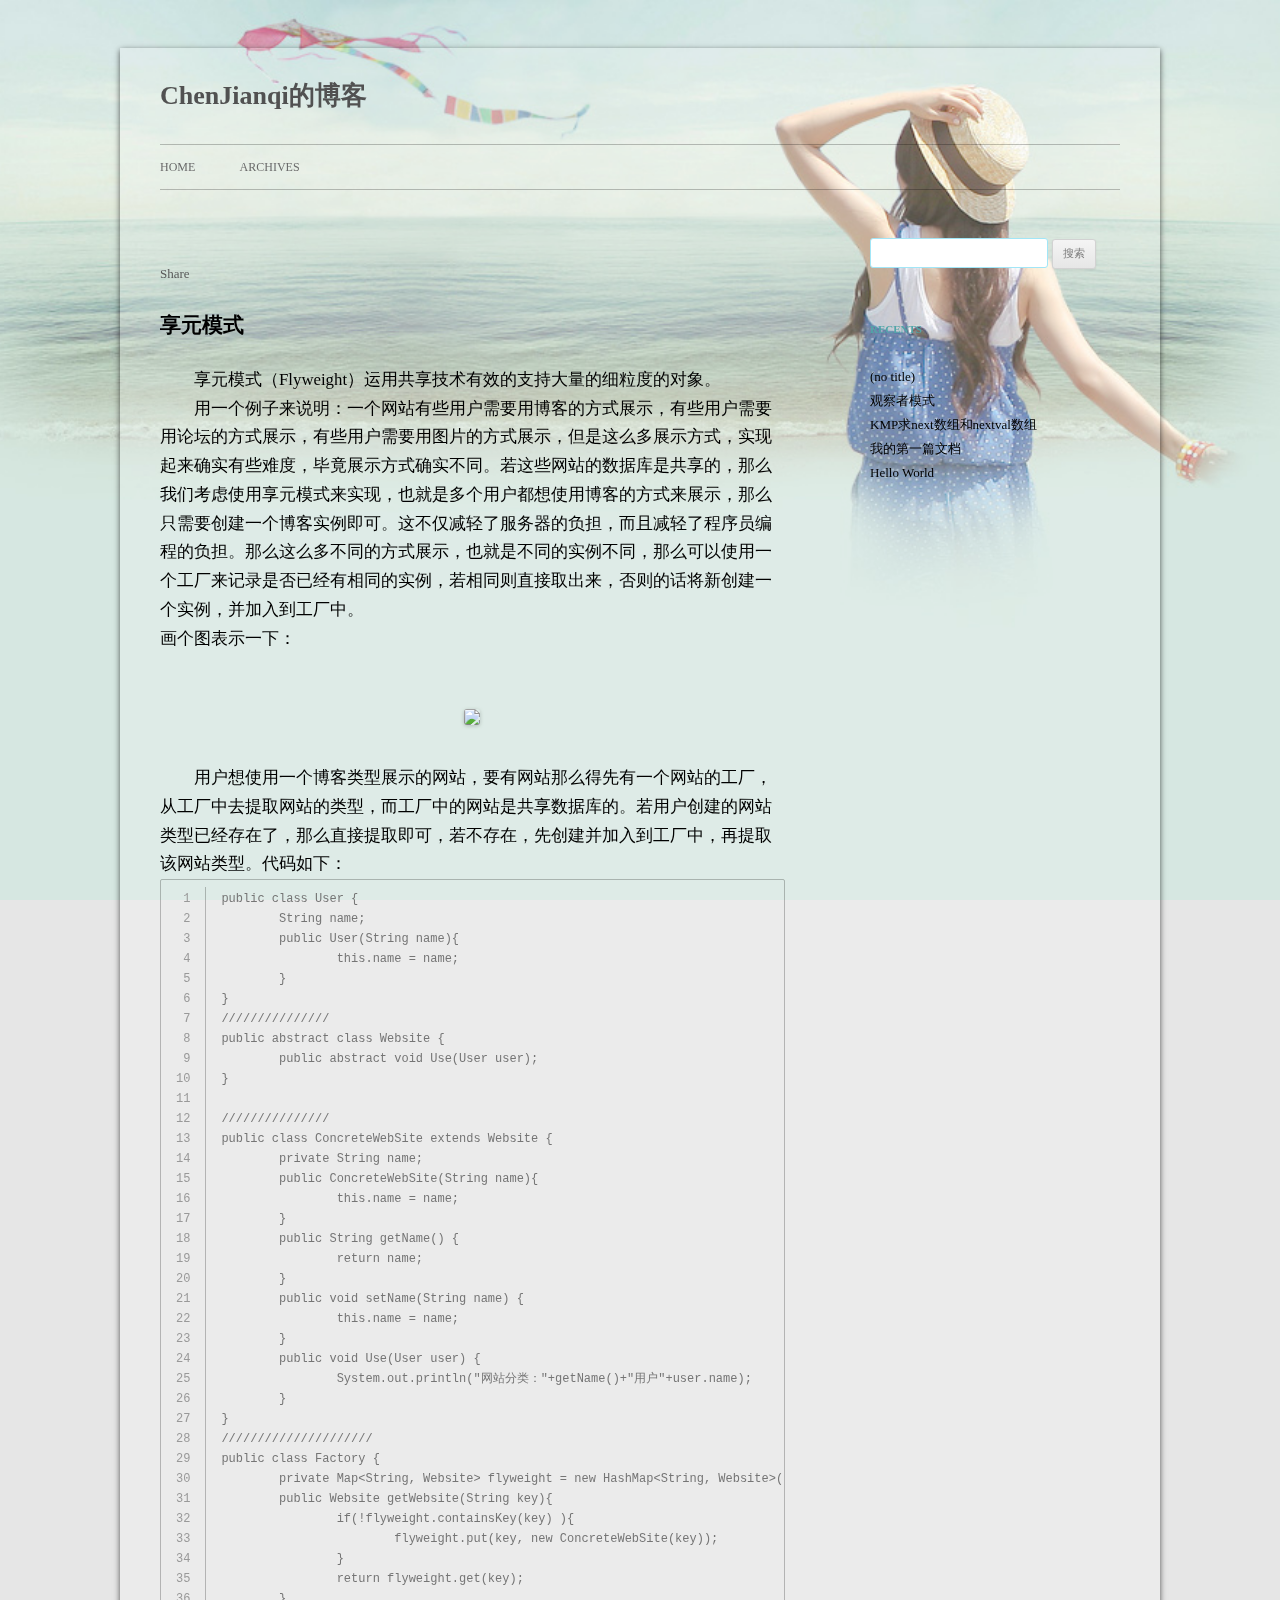
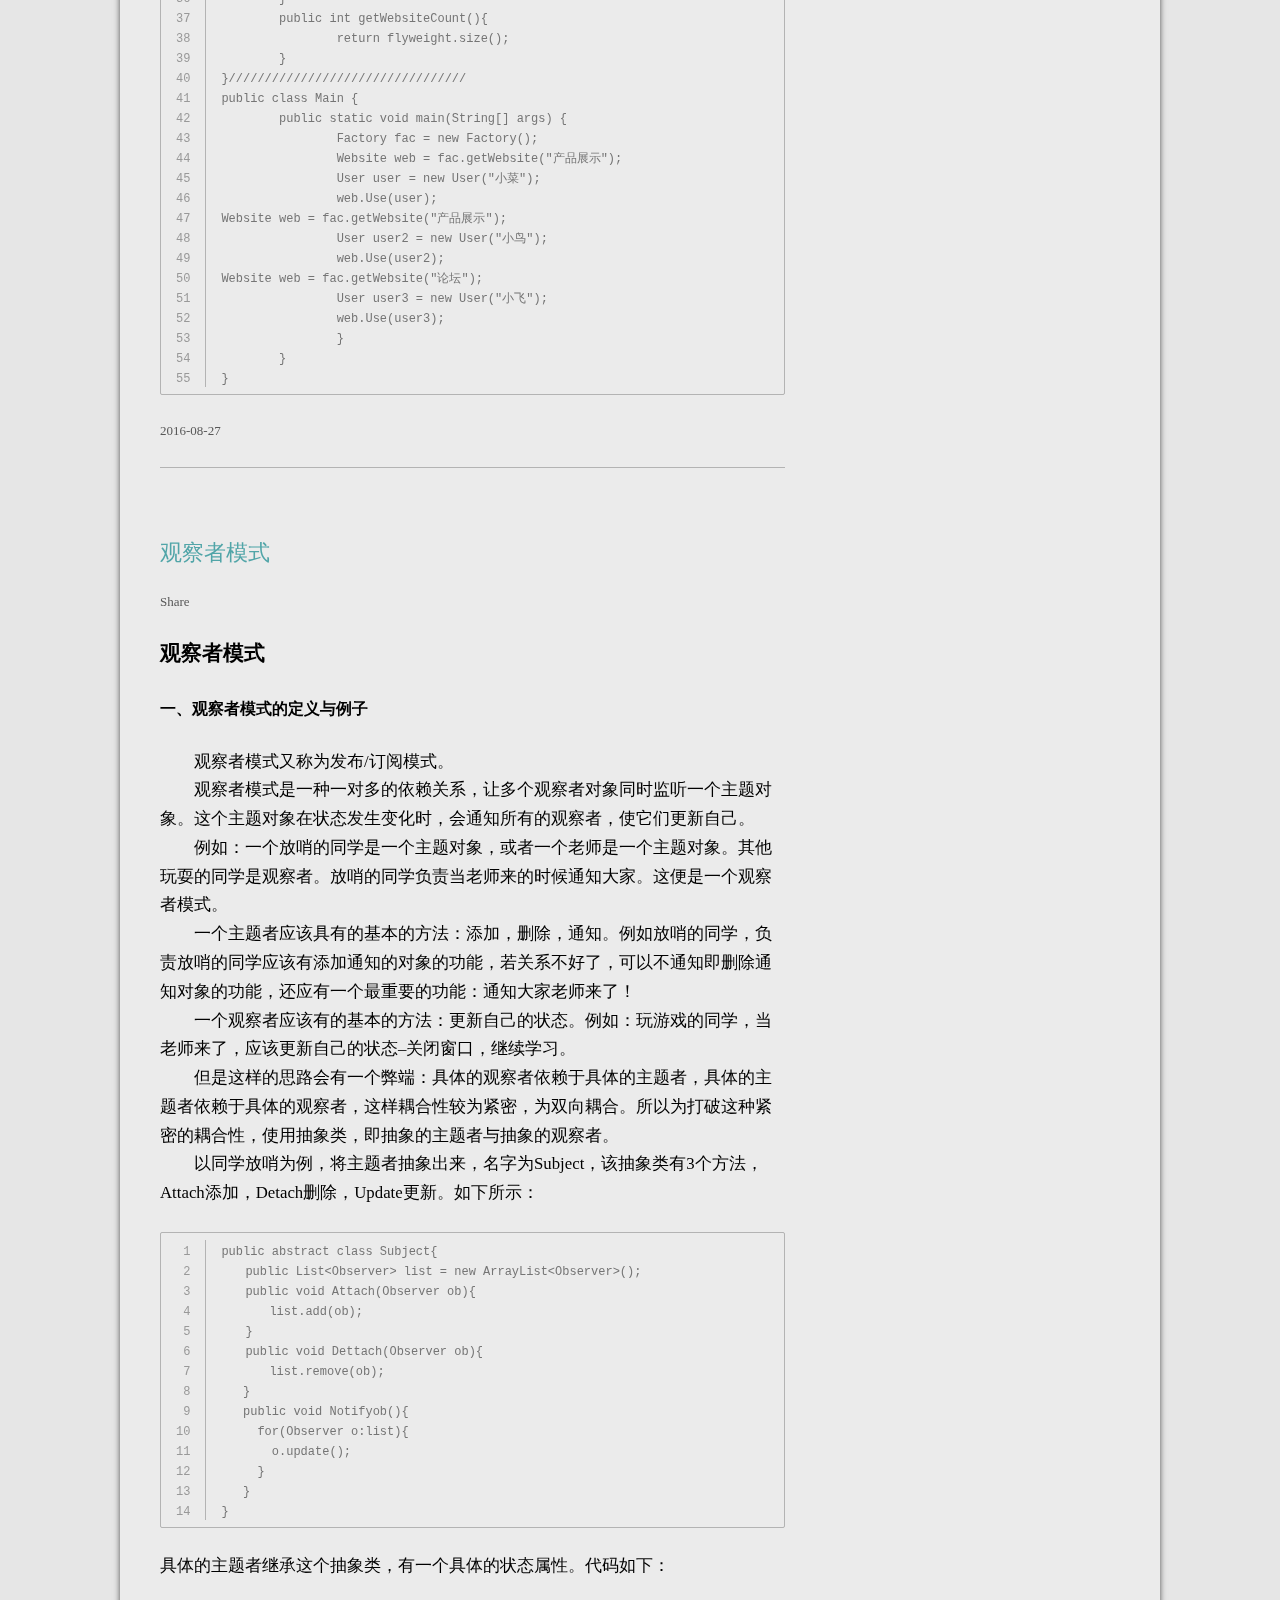
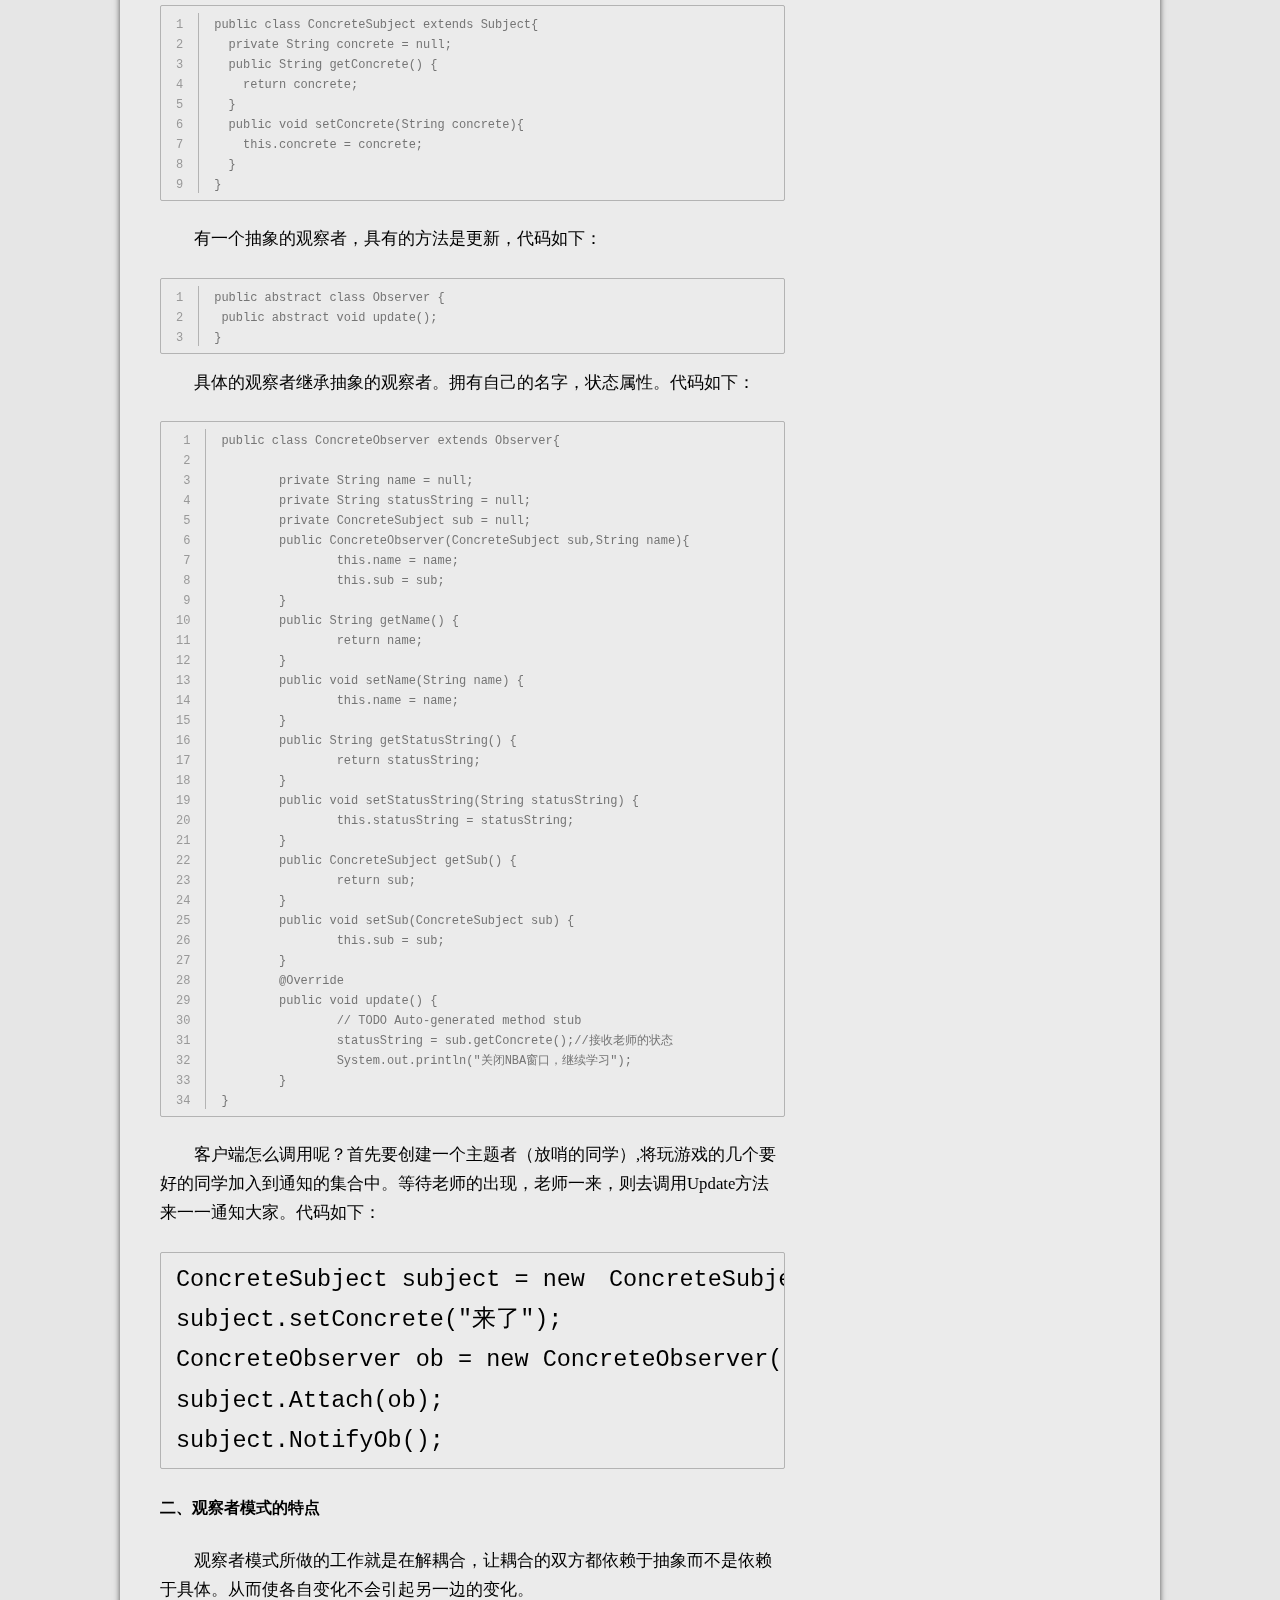
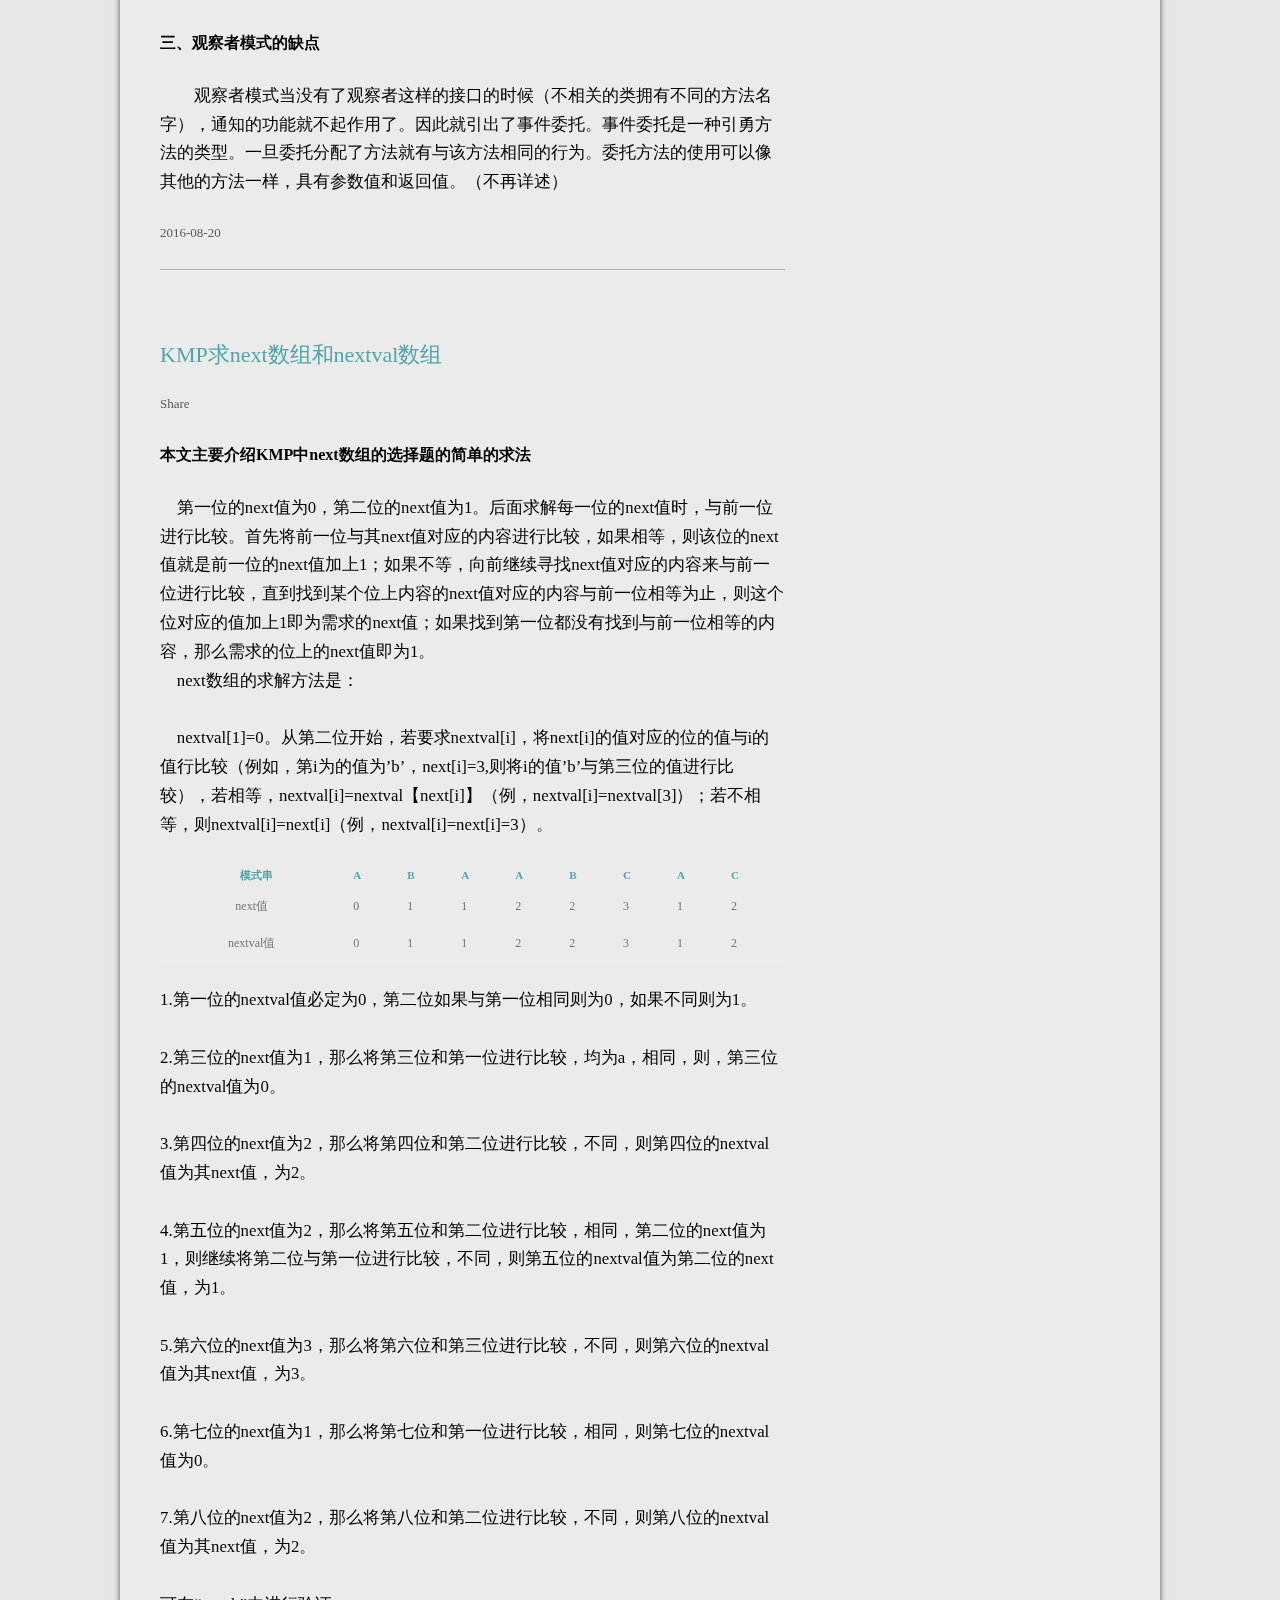
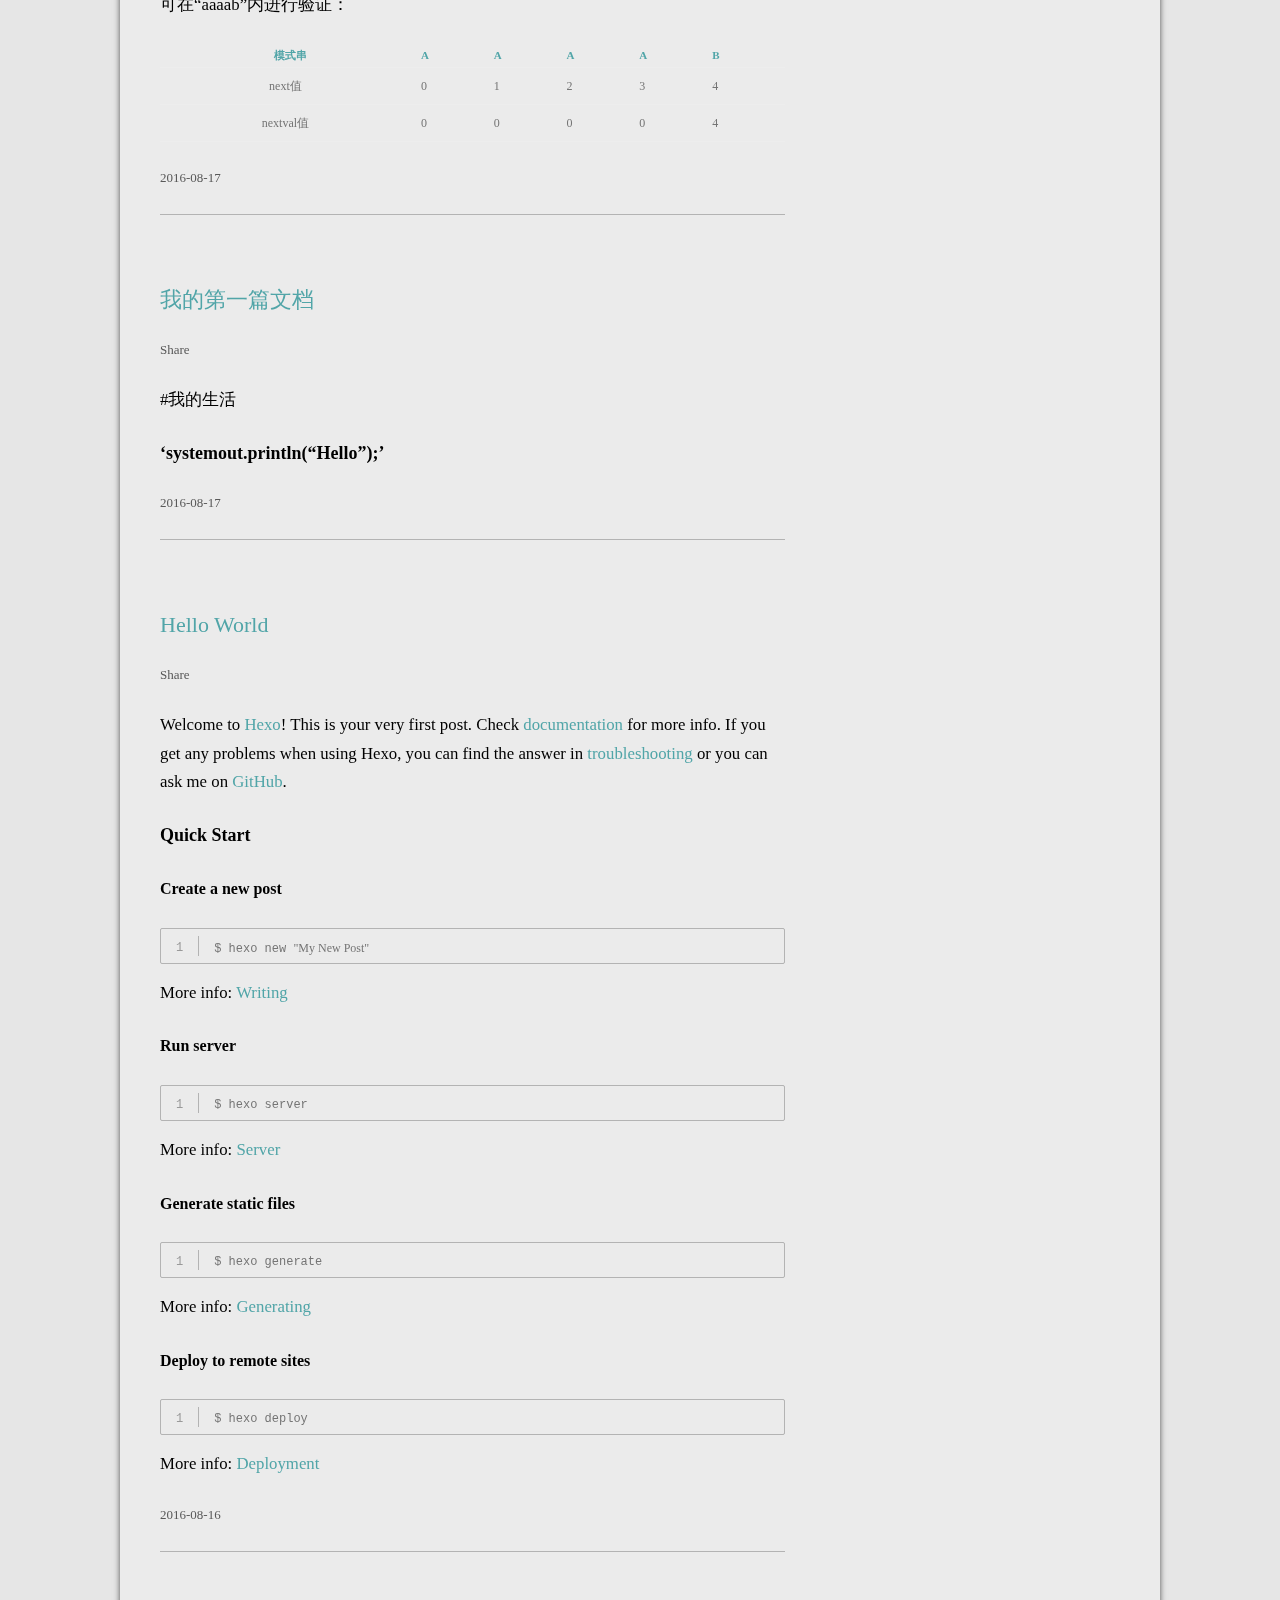
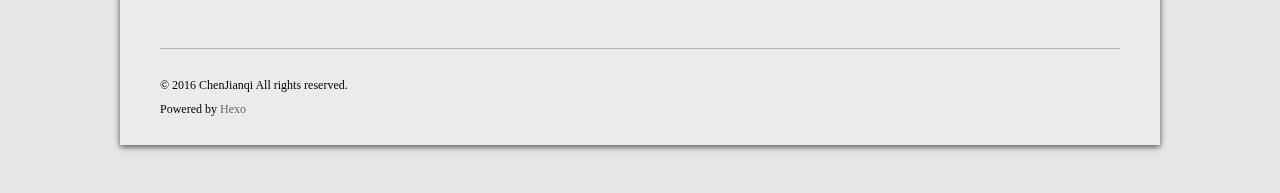
==== commit a0bed0eb: "Site updated: 2016-08-28 17:04:12" ====
--- a/index.html
+++ b/index.html
@@ -67,7 +67,7 @@
         
         <div class="comments-link">
             
-            <a href="javascript:void(0);" data-url="http://yoursite.com/2016/08/27/享元模式/" data-id="cisedutej0002bsm9tuttuvb1" class="leave-reply bdsharebuttonbox" data-cmd="more">Share</a>
+            <a href="javascript:void(0);" data-url="http://yoursite.com/2016/08/27/享元模式/" data-id="cisee346t00012om9b3cpxzg4" class="leave-reply bdsharebuttonbox" data-cmd="more">Share</a>
         </div><!-- .comments-link -->
       </header><!-- .entry-header -->
 
@@ -110,25 +110,25 @@
         
         <div class="comments-link">
             
-            <a href="javascript:void(0);" data-url="http://yoursite.com/2016/08/20/观察者模式/" data-id="ciseduten0003bsm9n7yexrpp" class="leave-reply bdsharebuttonbox" data-cmd="more">Share</a>
+            <a href="javascript:void(0);" data-url="http://yoursite.com/2016/08/20/观察者模式/" data-id="cisee347200042om975fdbkyw" class="leave-reply bdsharebuttonbox" data-cmd="more">Share</a>
         </div><!-- .comments-link -->
       </header><!-- .entry-header -->
 
     <div class="entry-content">
       
-        <h1 id="观察者模式"><a href="#观察者模式" class="headerlink" title="观察者模式"></a>观察者模式</h1><h3 id="一、观察者模式的定义与例子"><a href="#一、观察者模式的定义与例子" class="headerlink" title="一、观察者模式的定义与例子"></a>一、观察者模式的定义与例子</h3><font size="3;"><div style="line-height:40px">　　观察者模式又称为发布/订阅模式。<br>　　观察者模式是一种一对多的依赖关系，让多个观察者对象同时监听一个主题对象。这个主题对象在状态发生变化时，会通知所有的观察者，使它们更新自己。<br>　　例如：一个放哨的同学是一个主题对象，或者一个老师是一个主题对象。其他玩耍的同学是观察者。放哨的同学负责当老师来的时候通知大家。这便是一个观察者模式。<br>　　一个主题者应该具有的基本的方法：添加，删除，通知。例如放哨的同学，负责放哨的同学应该有添加通知的对象的功能，若关系不好了，可以不通知即删除通知对象的功能，还应有一个最重要的功能：通知大家老师来了！<br>　　一个观察者应该有的基本的方法：更新自己的状态。例如：玩游戏的同学，当老师来了，应该更新自己的状态–关闭窗口，继续学习。<br>　　但是这样的思路会有一个弊端：具体的观察者依赖于具体的主题者，具体的主题者依赖于具体的观察者，这样耦合性较为紧密，为双向耦合。所以为打破这种紧密的耦合性，使用抽象类，即抽象的主题者与抽象的观察者。<br>　　以同学放哨为例，将主题者抽象出来，名字为Subject，该抽象类有3个方法，Attach添加，Detach删除，Update更新。如下所示：</div></font><br><figure class="highlight plain"><table><tr><td class="gutter"><pre><div class="line">1</div><div class="line">2</div><div class="line">3</div><div class="line">4</div><div class="line">5</div><div class="line">6</div><div class="line">7</div><div class="line">8</div><div class="line">9</div><div class="line">10</div><div class="line">11</div><div class="line">12</div><div class="line">13</div><div class="line">14</div></pre></td><td class="code"><pre><div class="line">public abstract class Subject&#123;</div><div class="line">　　public List&lt;Observer&gt; list = new ArrayList&lt;Observer&gt;();</div><div class="line">　　public void Attach(Observer ob)&#123;</div><div class="line">　　　　list.add(ob);</div><div class="line">　　&#125;</div><div class="line">　　public void Dettach(Observer ob)&#123;</div><div class="line">　　　　list.remove(ob);</div><div class="line">   &#125;</div><div class="line">   public void Notifyob()&#123;</div><div class="line">     for(Observer o:list)&#123;</div><div class="line">       o.update();</div><div class="line">     &#125;</div><div class="line">   &#125;</div><div class="line">&#125;</div></pre></td></tr></table></figure><br><br><font size="3;"><div style="line-height:40px">　　具体的主题者继承这个抽象类，有一个具体的状态属性。代码如下：<br></div></font><br><figure class="highlight plain"><table><tr><td class="gutter"><pre><div class="line">1</div><div class="line">2</div><div class="line">3</div><div class="line">4</div><div class="line">5</div><div class="line">6</div><div class="line">7</div><div class="line">8</div><div class="line">9</div></pre></td><td class="code"><pre><div class="line">public class ConcreteSubject extends Subject&#123;</div><div class="line">  private String concrete = null;</div><div class="line">  public String getConcrete() &#123;</div><div class="line">    return concrete;</div><div class="line">  &#125;</div><div class="line">  public void setConcrete(String concrete)&#123;</div><div class="line">    this.concrete = concrete;</div><div class="line">  &#125;</div><div class="line">&#125;</div></pre></td></tr></table></figure><br><br>　　<font size="3;"><div style="line-height:40px">有一个抽象的观察者，具有的方法是更新，代码如下：</div></font>
-
+        <h1 id="观察者模式"><a href="#观察者模式" class="headerlink" title="观察者模式"></a>观察者模式</h1><h3 id="一、观察者模式的定义与例子"><a href="#一、观察者模式的定义与例子" class="headerlink" title="一、观察者模式的定义与例子"></a>一、观察者模式的定义与例子</h3><p>　　观察者模式又称为发布/订阅模式。<br>　　观察者模式是一种一对多的依赖关系，让多个观察者对象同时监听一个主题对象。这个主题对象在状态发生变化时，会通知所有的观察者，使它们更新自己。<br>　　例如：一个放哨的同学是一个主题对象，或者一个老师是一个主题对象。其他玩耍的同学是观察者。放哨的同学负责当老师来的时候通知大家。这便是一个观察者模式。<br>　　一个主题者应该具有的基本的方法：添加，删除，通知。例如放哨的同学，负责放哨的同学应该有添加通知的对象的功能，若关系不好了，可以不通知即删除通知对象的功能，还应有一个最重要的功能：通知大家老师来了！<br>　　一个观察者应该有的基本的方法：更新自己的状态。例如：玩游戏的同学，当老师来了，应该更新自己的状态–关闭窗口，继续学习。<br>　　但是这样的思路会有一个弊端：具体的观察者依赖于具体的主题者，具体的主题者依赖于具体的观察者，这样耦合性较为紧密，为双向耦合。所以为打破这种紧密的耦合性，使用抽象类，即抽象的主题者与抽象的观察者。<br>　　以同学放哨为例，将主题者抽象出来，名字为Subject，该抽象类有3个方法，Attach添加，Detach删除，Update更新。如下所示：<br><figure class="highlight plain"><table><tr><td class="gutter"><pre><div class="line">1</div><div class="line">2</div><div class="line">3</div><div class="line">4</div><div class="line">5</div><div class="line">6</div><div class="line">7</div><div class="line">8</div><div class="line">9</div><div class="line">10</div><div class="line">11</div><div class="line">12</div><div class="line">13</div><div class="line">14</div></pre></td><td class="code"><pre><div class="line">public abstract class Subject&#123;</div><div class="line">　　public List&lt;Observer&gt; list = new ArrayList&lt;Observer&gt;();</div><div class="line">　　public void Attach(Observer ob)&#123;</div><div class="line">　　　　list.add(ob);</div><div class="line">　　&#125;</div><div class="line">　　public void Dettach(Observer ob)&#123;</div><div class="line">　　　　list.remove(ob);</div><div class="line">   &#125;</div><div class="line">   public void Notifyob()&#123;</div><div class="line">     for(Observer o:list)&#123;</div><div class="line">       o.update();</div><div class="line">     &#125;</div><div class="line">   &#125;</div><div class="line">&#125;</div></pre></td></tr></table></figure></p>
+<p>   具体的主题者继承这个抽象类，有一个具体的状态属性。代码如下：<br><figure class="highlight plain"><table><tr><td class="gutter"><pre><div class="line">1</div><div class="line">2</div><div class="line">3</div><div class="line">4</div><div class="line">5</div><div class="line">6</div><div class="line">7</div><div class="line">8</div><div class="line">9</div></pre></td><td class="code"><pre><div class="line">public class ConcreteSubject extends Subject&#123;</div><div class="line">  private String concrete = null;</div><div class="line">  public String getConcrete() &#123;</div><div class="line">    return concrete;</div><div class="line">  &#125;</div><div class="line">  public void setConcrete(String concrete)&#123;</div><div class="line">    this.concrete = concrete;</div><div class="line">  &#125;</div><div class="line">&#125;</div></pre></td></tr></table></figure></p>
+<p>　　有一个抽象的观察者，具有的方法是更新，代码如下：</p>
 <figure class="highlight plain"><table><tr><td class="gutter"><pre><div class="line">1</div><div class="line">2</div><div class="line">3</div></pre></td><td class="code"><pre><div class="line">public abstract class Observer &#123;</div><div class="line"> public abstract void update();</div><div class="line">&#125;</div></pre></td></tr></table></figure>
-<p>　　<font size="3;"><div style="line-height:40px">具体的观察者继承抽象的观察者。拥有自己的名字，状态属性。代码如下：</div></font><br>　<font size="3;"><br><figure class="highlight plain"><table><tr><td class="gutter"><pre><div class="line">1</div><div class="line">2</div><div class="line">3</div><div class="line">4</div><div class="line">5</div><div class="line">6</div><div class="line">7</div><div class="line">8</div><div class="line">9</div><div class="line">10</div><div class="line">11</div><div class="line">12</div><div class="line">13</div><div class="line">14</div><div class="line">15</div><div class="line">16</div><div class="line">17</div><div class="line">18</div><div class="line">19</div><div class="line">20</div><div class="line">21</div><div class="line">22</div><div class="line">23</div><div class="line">24</div><div class="line">25</div><div class="line">26</div><div class="line">27</div><div class="line">28</div><div class="line">29</div><div class="line">30</div><div class="line">31</div><div class="line">32</div><div class="line">33</div><div class="line">34</div></pre></td><td class="code"><pre><div class="line">public class ConcreteObserver extends Observer&#123;</div><div class="line"></div><div class="line">	private String name = null;</div><div class="line">	private String statusString = null;</div><div class="line">	private ConcreteSubject sub = null;</div><div class="line">	public ConcreteObserver(ConcreteSubject sub,String name)&#123;</div><div class="line">		this.name = name;</div><div class="line">		this.sub = sub;</div><div class="line">	&#125;</div><div class="line">	public String getName() &#123;</div><div class="line">		return name;</div><div class="line">	&#125;</div><div class="line">	public void setName(String name) &#123;</div><div class="line">		this.name = name;</div><div class="line">	&#125;</div><div class="line">	public String getStatusString() &#123;</div><div class="line">		return statusString;</div><div class="line">	&#125;</div><div class="line">	public void setStatusString(String statusString) &#123;</div><div class="line">		this.statusString = statusString;</div><div class="line">	&#125;</div><div class="line">	public ConcreteSubject getSub() &#123;</div><div class="line">		return sub;</div><div class="line">	&#125;</div><div class="line">	public void setSub(ConcreteSubject sub) &#123;</div><div class="line">		this.sub = sub;</div><div class="line">	&#125;</div><div class="line">	@Override</div><div class="line">	public void update() &#123;</div><div class="line">		// TODO Auto-generated method stub</div><div class="line">		statusString = sub.getConcrete();//接收老师的状态</div><div class="line">		System.out.println(&quot;关闭NBA窗口，继续学习&quot;);</div><div class="line">	&#125;</div><div class="line">&#125;</div></pre></td></tr></table></figure></font></p>
-<p></p>
-<p>　　<font size="3;"><div style="line-height:40px">客户端怎么调用呢？首先要创建一个主题者（放哨的同学）,将玩游戏的几个要好的同学加入到通知的集合中。等待老师的出现，老师一来，则去调用Update方法来一一通知大家。代码如下：</div></font></p>
+<p>　　具体的观察者继承抽象的观察者。拥有自己的名字，状态属性。代码如下：<br><figure class="highlight plain"><table><tr><td class="gutter"><pre><div class="line">1</div><div class="line">2</div><div class="line">3</div><div class="line">4</div><div class="line">5</div><div class="line">6</div><div class="line">7</div><div class="line">8</div><div class="line">9</div><div class="line">10</div><div class="line">11</div><div class="line">12</div><div class="line">13</div><div class="line">14</div><div class="line">15</div><div class="line">16</div><div class="line">17</div><div class="line">18</div><div class="line">19</div><div class="line">20</div><div class="line">21</div><div class="line">22</div><div class="line">23</div><div class="line">24</div><div class="line">25</div><div class="line">26</div><div class="line">27</div><div class="line">28</div><div class="line">29</div><div class="line">30</div><div class="line">31</div><div class="line">32</div><div class="line">33</div><div class="line">34</div></pre></td><td class="code"><pre><div class="line">public class ConcreteObserver extends Observer&#123;</div><div class="line"></div><div class="line">	private String name = null;</div><div class="line">	private String statusString = null;</div><div class="line">	private ConcreteSubject sub = null;</div><div class="line">	public ConcreteObserver(ConcreteSubject sub,String name)&#123;</div><div class="line">		this.name = name;</div><div class="line">		this.sub = sub;</div><div class="line">	&#125;</div><div class="line">	public String getName() &#123;</div><div class="line">		return name;</div><div class="line">	&#125;</div><div class="line">	public void setName(String name) &#123;</div><div class="line">		this.name = name;</div><div class="line">	&#125;</div><div class="line">	public String getStatusString() &#123;</div><div class="line">		return statusString;</div><div class="line">	&#125;</div><div class="line">	public void setStatusString(String statusString) &#123;</div><div class="line">		this.statusString = statusString;</div><div class="line">	&#125;</div><div class="line">	public ConcreteSubject getSub() &#123;</div><div class="line">		return sub;</div><div class="line">	&#125;</div><div class="line">	public void setSub(ConcreteSubject sub) &#123;</div><div class="line">		this.sub = sub;</div><div class="line">	&#125;</div><div class="line">	@Override</div><div class="line">	public void update() &#123;</div><div class="line">		// TODO Auto-generated method stub</div><div class="line">		statusString = sub.getConcrete();//接收老师的状态</div><div class="line">		System.out.println(&quot;关闭NBA窗口，继续学习&quot;);</div><div class="line">	&#125;</div><div class="line">&#125;</div></pre></td></tr></table></figure></p>
+<p>　　客户端怎么调用呢？首先要创建一个主题者（放哨的同学）,将玩游戏的几个要好的同学加入到通知的集合中。等待老师的出现，老师一来，则去调用Update方法来一一通知大家。代码如下：</p>
 <pre><code>ConcreteSubject subject = new　ConcreteSubject();        
 subject.setConcrete(&quot;来了&quot;);
 ConcreteObserver ob = new ConcreteObserver(subject, &quot;x&quot;);        
 subject.Attach(ob);
 subject.NotifyOb();
-</code></pre><h3 id="二、观察者模式的特点"><a href="#二、观察者模式的特点" class="headerlink" title="二、观察者模式的特点"></a>二、观察者模式的特点</h3><p>　　<font size="3"><div style="line-height:40px">观察者模式所做的工作就是在解耦合，让耦合的双方都依赖于抽象而不是依赖于具体。从而使各自变化不会引起另一边的变化。</div></font></p>
-<h3 id="三、观察者模式的缺点"><a href="#三、观察者模式的缺点" class="headerlink" title="三、观察者模式的缺点"></a>三、观察者模式的缺点</h3><p>　<font size="3;"><div style="line-height:40px">　观察者模式当没有了观察者这样的接口的时候（不相关的类拥有不同的方法名字），通知的功能就不起作用了。因此就引出了事件委托。事件委托是一种引勇方法的类型。一旦委托分配了方法就有与该方法相同的行为。委托方法的使用可以像其他的方法一样，具有参数值和返回值。（不再详述）</div></font></p>
+</code></pre><h3 id="二、观察者模式的特点"><a href="#二、观察者模式的特点" class="headerlink" title="二、观察者模式的特点"></a>二、观察者模式的特点</h3><p>　　观察者模式所做的工作就是在解耦合，让耦合的双方都依赖于抽象而不是依赖于具体。从而使各自变化不会引起另一边的变化。</p>
+<h3 id="三、观察者模式的缺点"><a href="#三、观察者模式的缺点" class="headerlink" title="三、观察者模式的缺点"></a>三、观察者模式的缺点</h3><p>　　观察者模式当没有了观察者这样的接口的时候（不相关的类拥有不同的方法名字），通知的功能就不起作用了。因此就引出了事件委托。事件委托是一种引勇方法的类型。一旦委托分配了方法就有与该方法相同的行为。委托方法的使用可以像其他的方法一样，具有参数值和返回值。（不再详述）</p>
 
       
     </div><!-- .entry-content -->
@@ -165,7 +165,7 @@
         
         <div class="comments-link">
             
-            <a href="javascript:void(0);" data-url="http://yoursite.com/2016/08/17/KMP求next和nextval数组的求法/" data-id="cisedute90000bsm9qet5n1kw" class="leave-reply bdsharebuttonbox" data-cmd="more">Share</a>
+            <a href="javascript:void(0);" data-url="http://yoursite.com/2016/08/17/KMP求next和nextval数组的求法/" data-id="cisee346n00002om9yw8swzyw" class="leave-reply bdsharebuttonbox" data-cmd="more">Share</a>
         </div><!-- .comments-link -->
       </header><!-- .entry-header -->
 
@@ -278,7 +278,7 @@
         
         <div class="comments-link">
             
-            <a href="javascript:void(0);" data-url="http://yoursite.com/2016/08/17/我的第一篇文档/" data-id="ciseduteo0004bsm97fsplpzq" class="leave-reply bdsharebuttonbox" data-cmd="more">Share</a>
+            <a href="javascript:void(0);" data-url="http://yoursite.com/2016/08/17/我的第一篇文档/" data-id="cisee347000032om9hhx9hyah" class="leave-reply bdsharebuttonbox" data-cmd="more">Share</a>
         </div><!-- .comments-link -->
       </header><!-- .entry-header -->
 
@@ -321,7 +321,7 @@
         
         <div class="comments-link">
             
-            <a href="javascript:void(0);" data-url="http://yoursite.com/2016/08/16/hello-world/" data-id="cisedutef0001bsm9bed23vd1" class="leave-reply bdsharebuttonbox" data-cmd="more">Share</a>
+            <a href="javascript:void(0);" data-url="http://yoursite.com/2016/08/16/hello-world/" data-id="cisee346x00022om9omttu2h7" class="leave-reply bdsharebuttonbox" data-cmd="more">Share</a>
         </div><!-- .comments-link -->
       </header><!-- .entry-header -->
 
--- a/css/style.css
+++ b/css/style.css
@@ -570,7 +570,7 @@
 	font-size: 0.9rem;*/
 	font-size: 14px;
 	font-size: 1.2rem;
-	line-height:10pt;
+	line-height:20pt;
 	font-family: Microsoft YaHei,  Helvetica, Arial, sans-serif;
 	text-rendering: optimizeLegibility;
 	color: rgb(0, 0, 0); /*Article & Widget Content*/
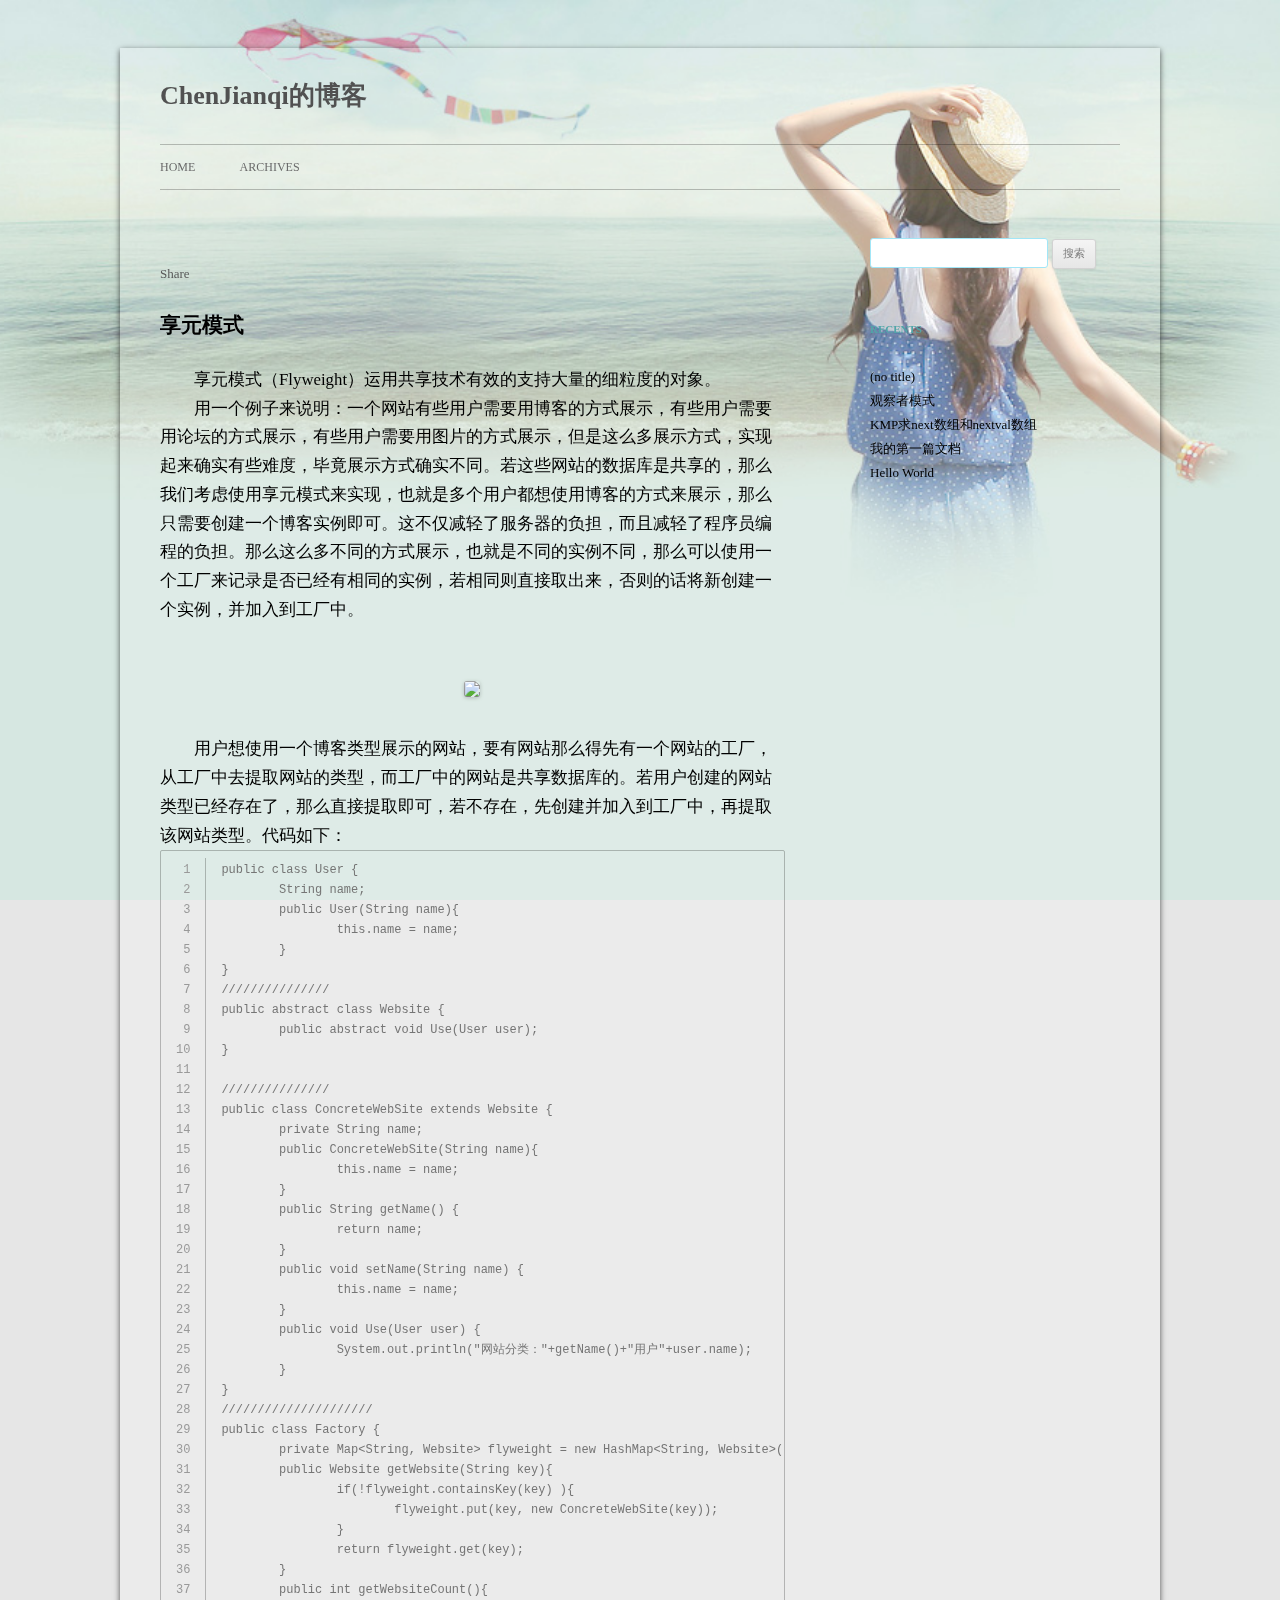
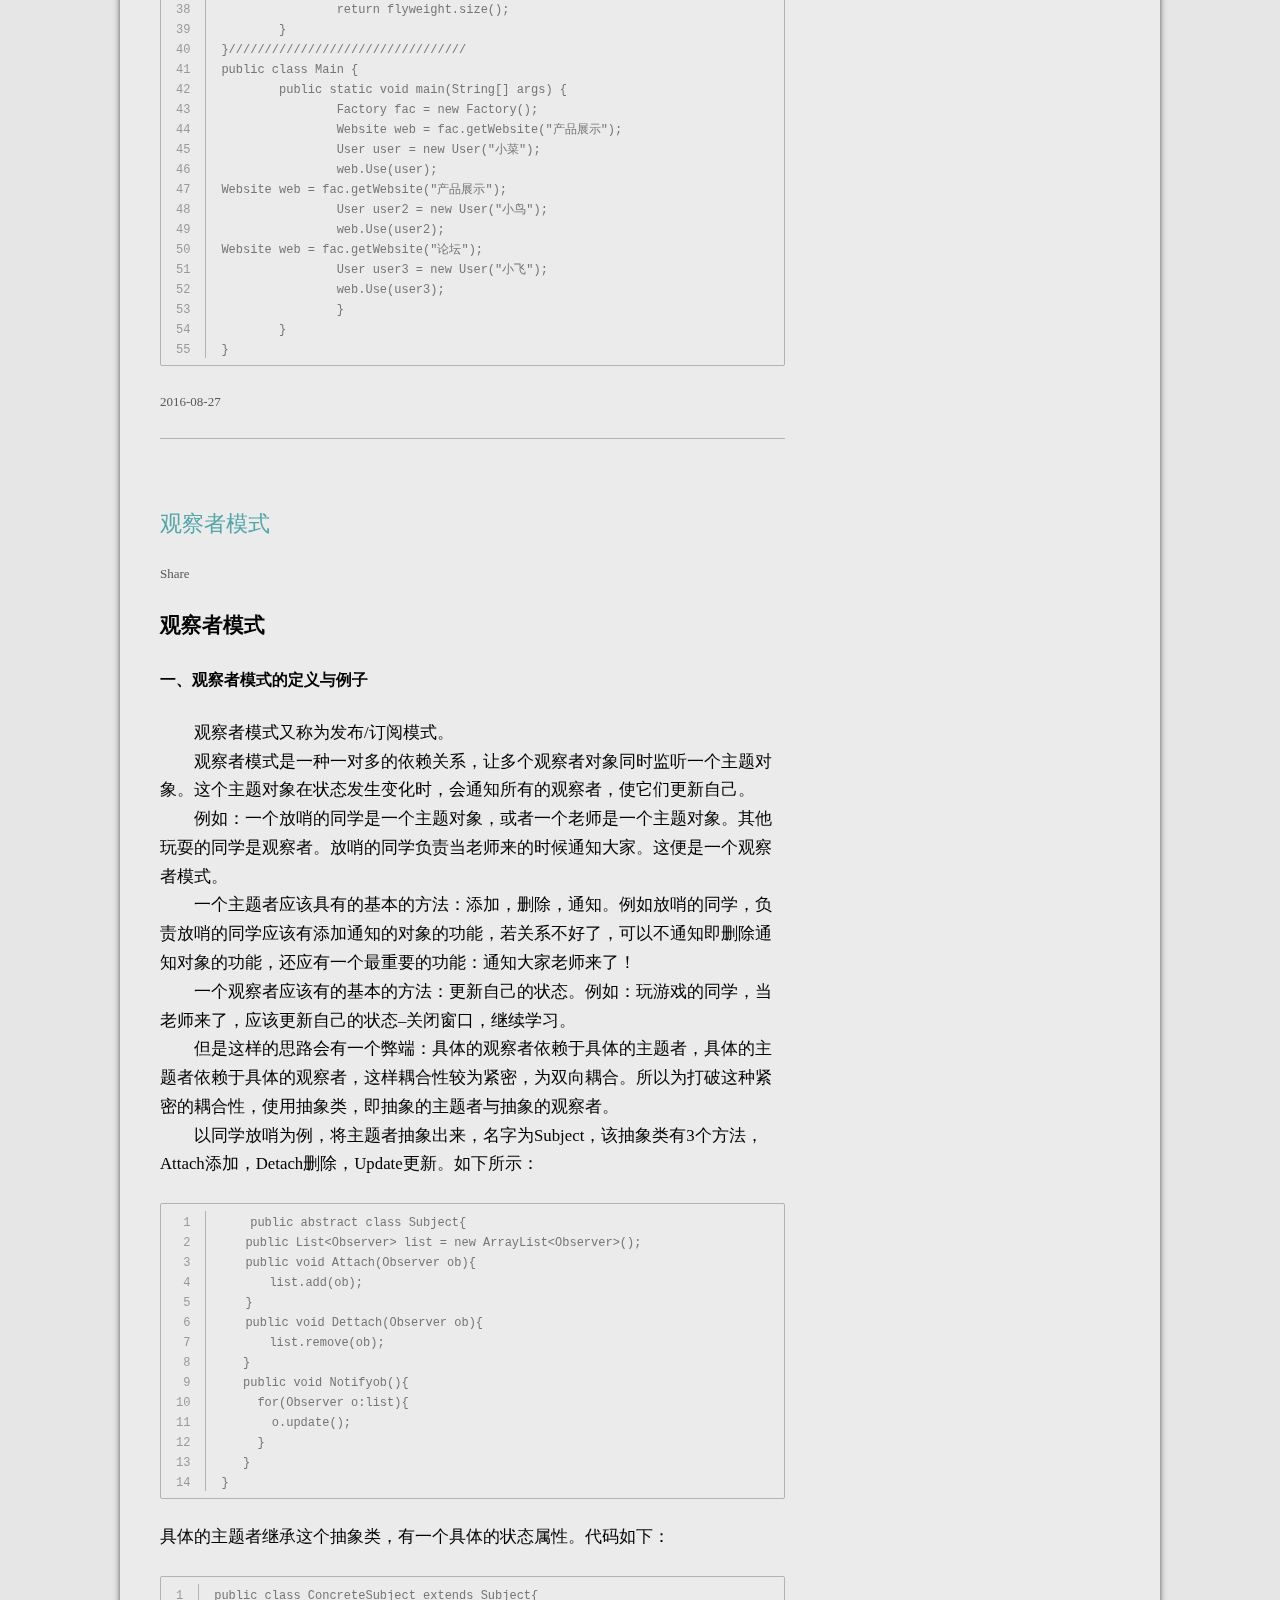
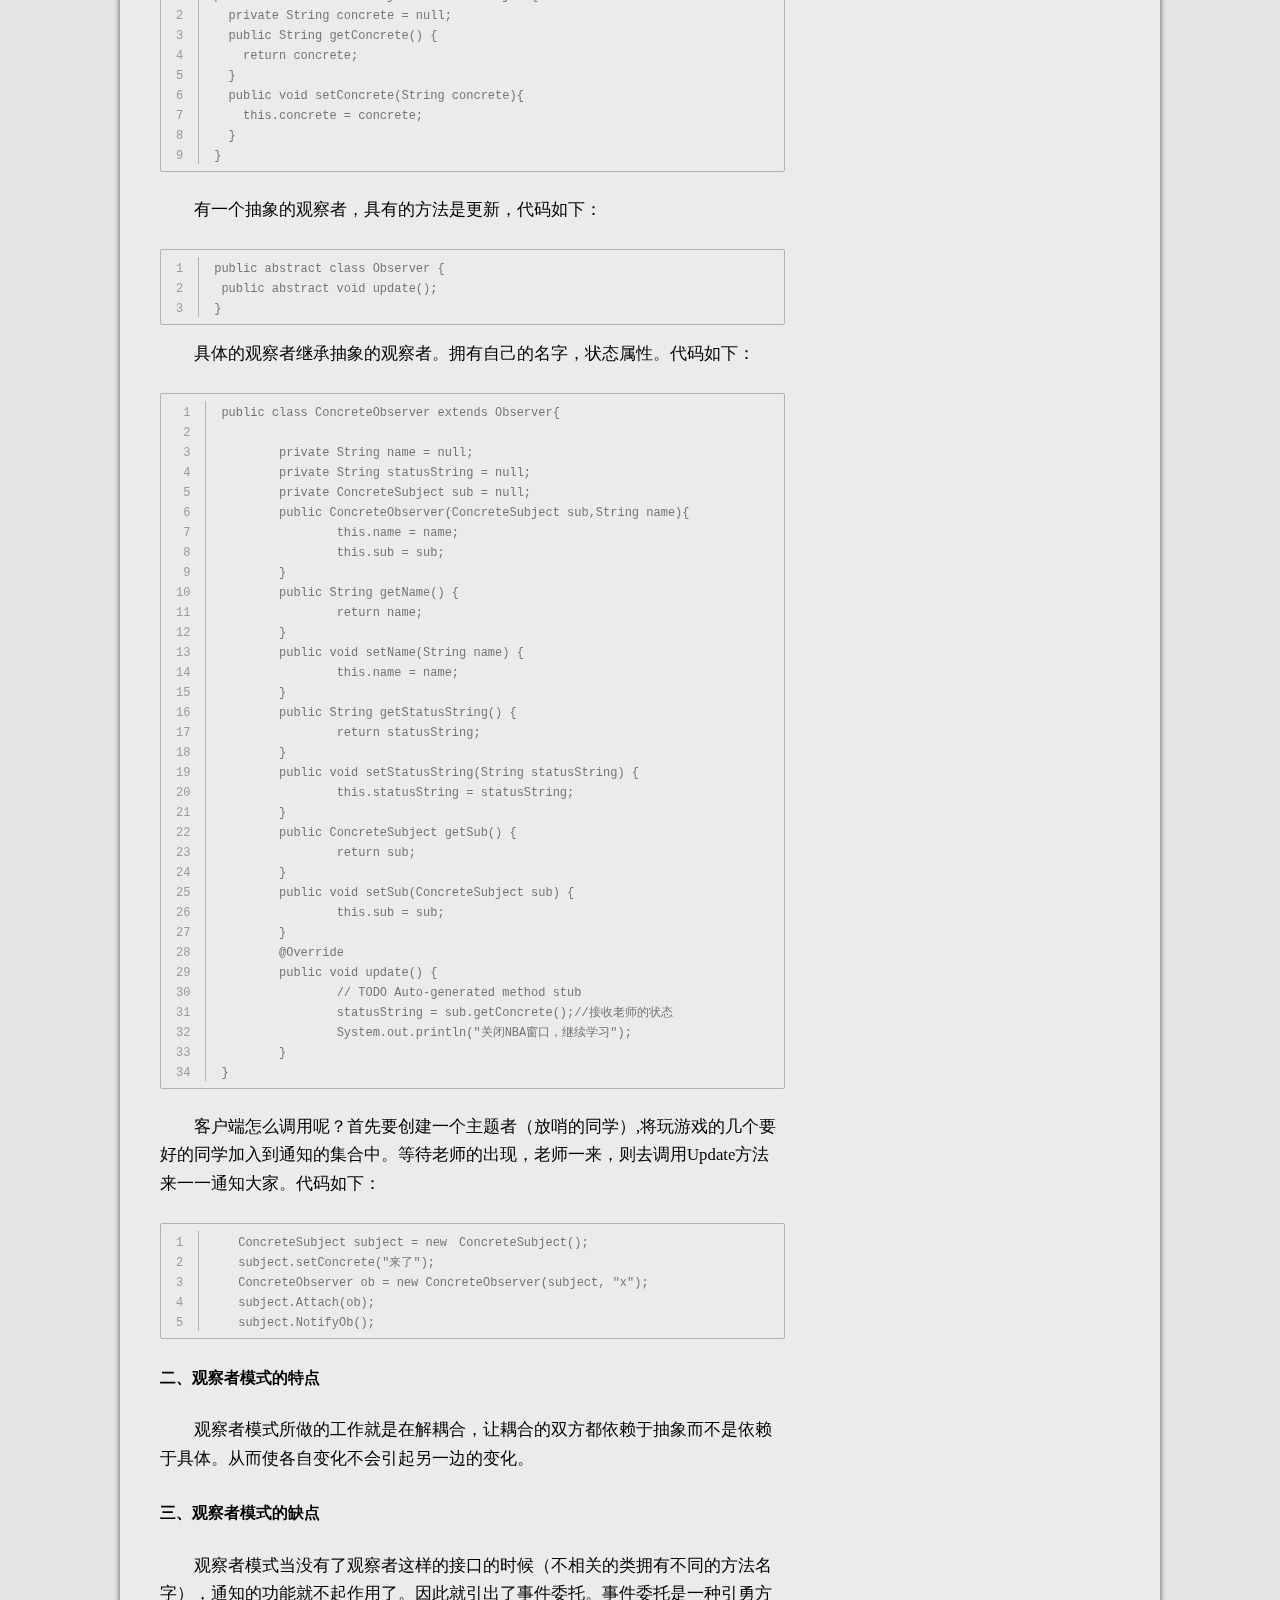
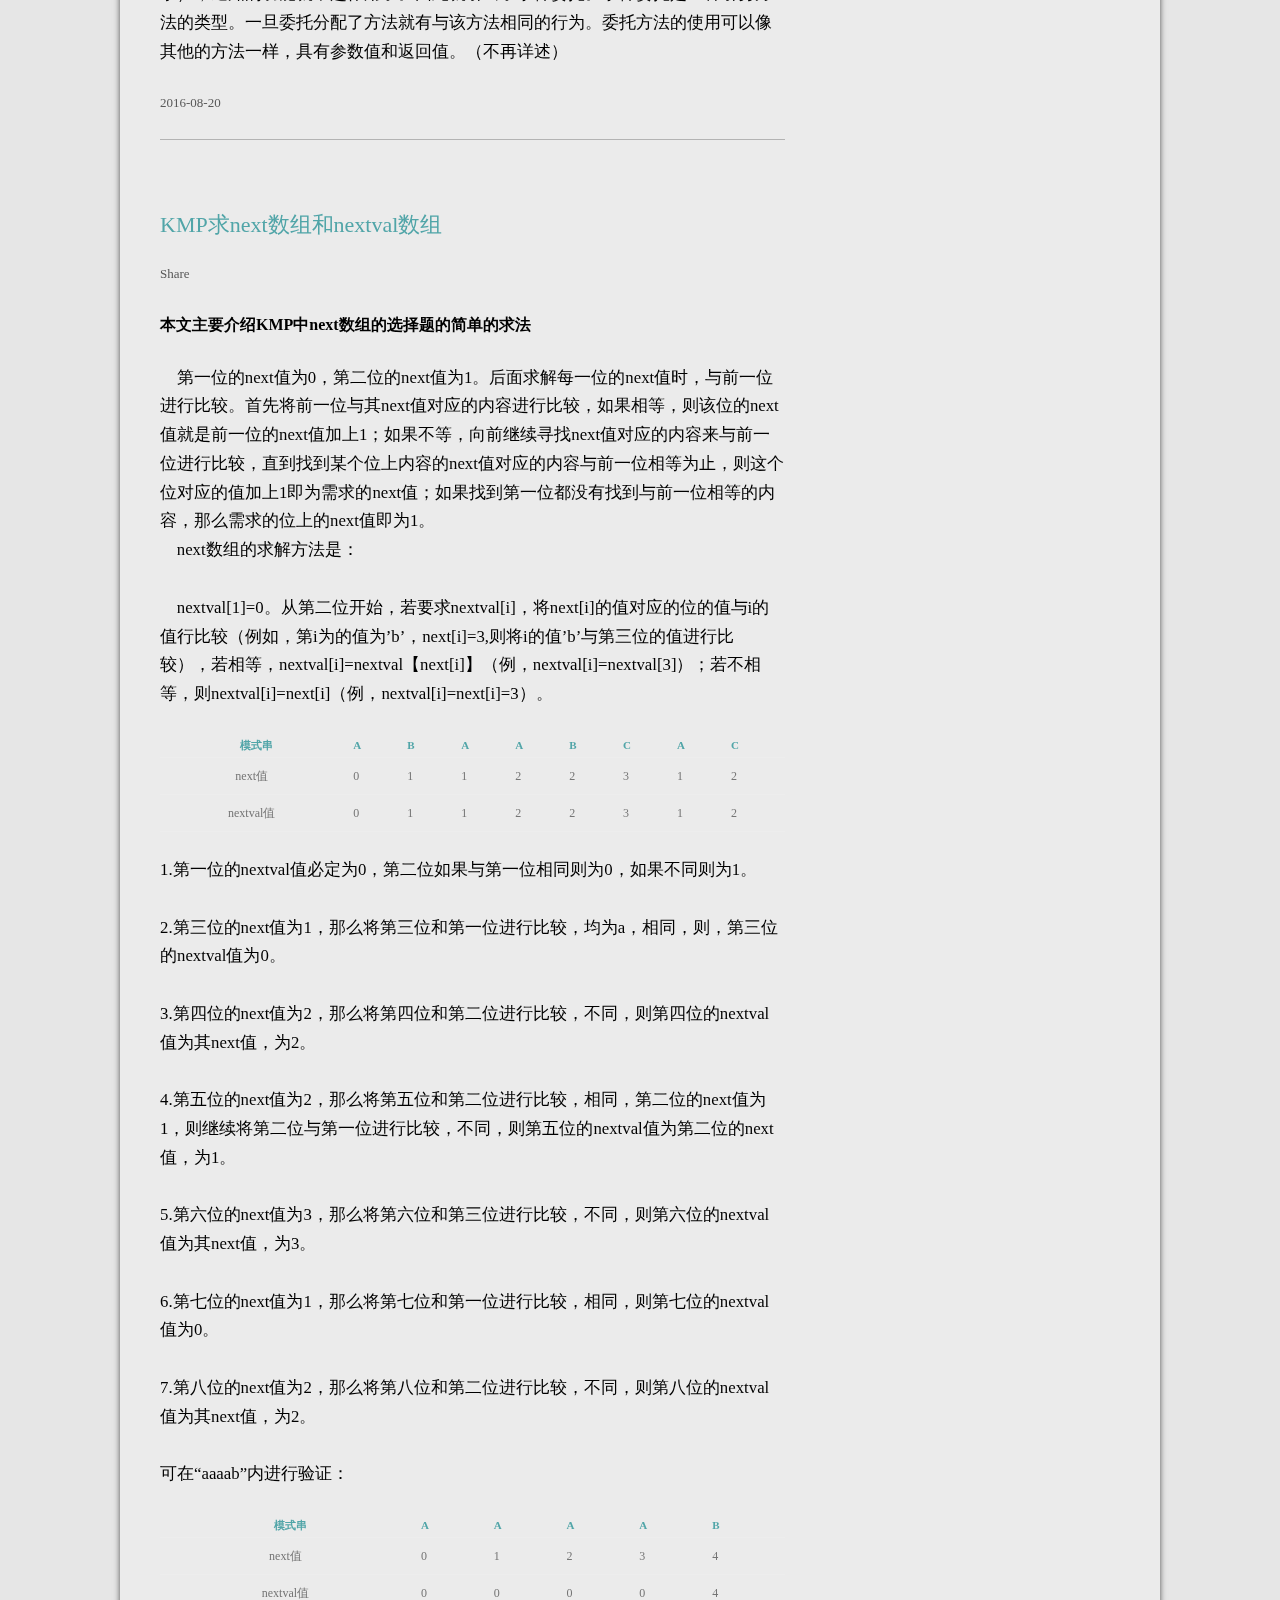
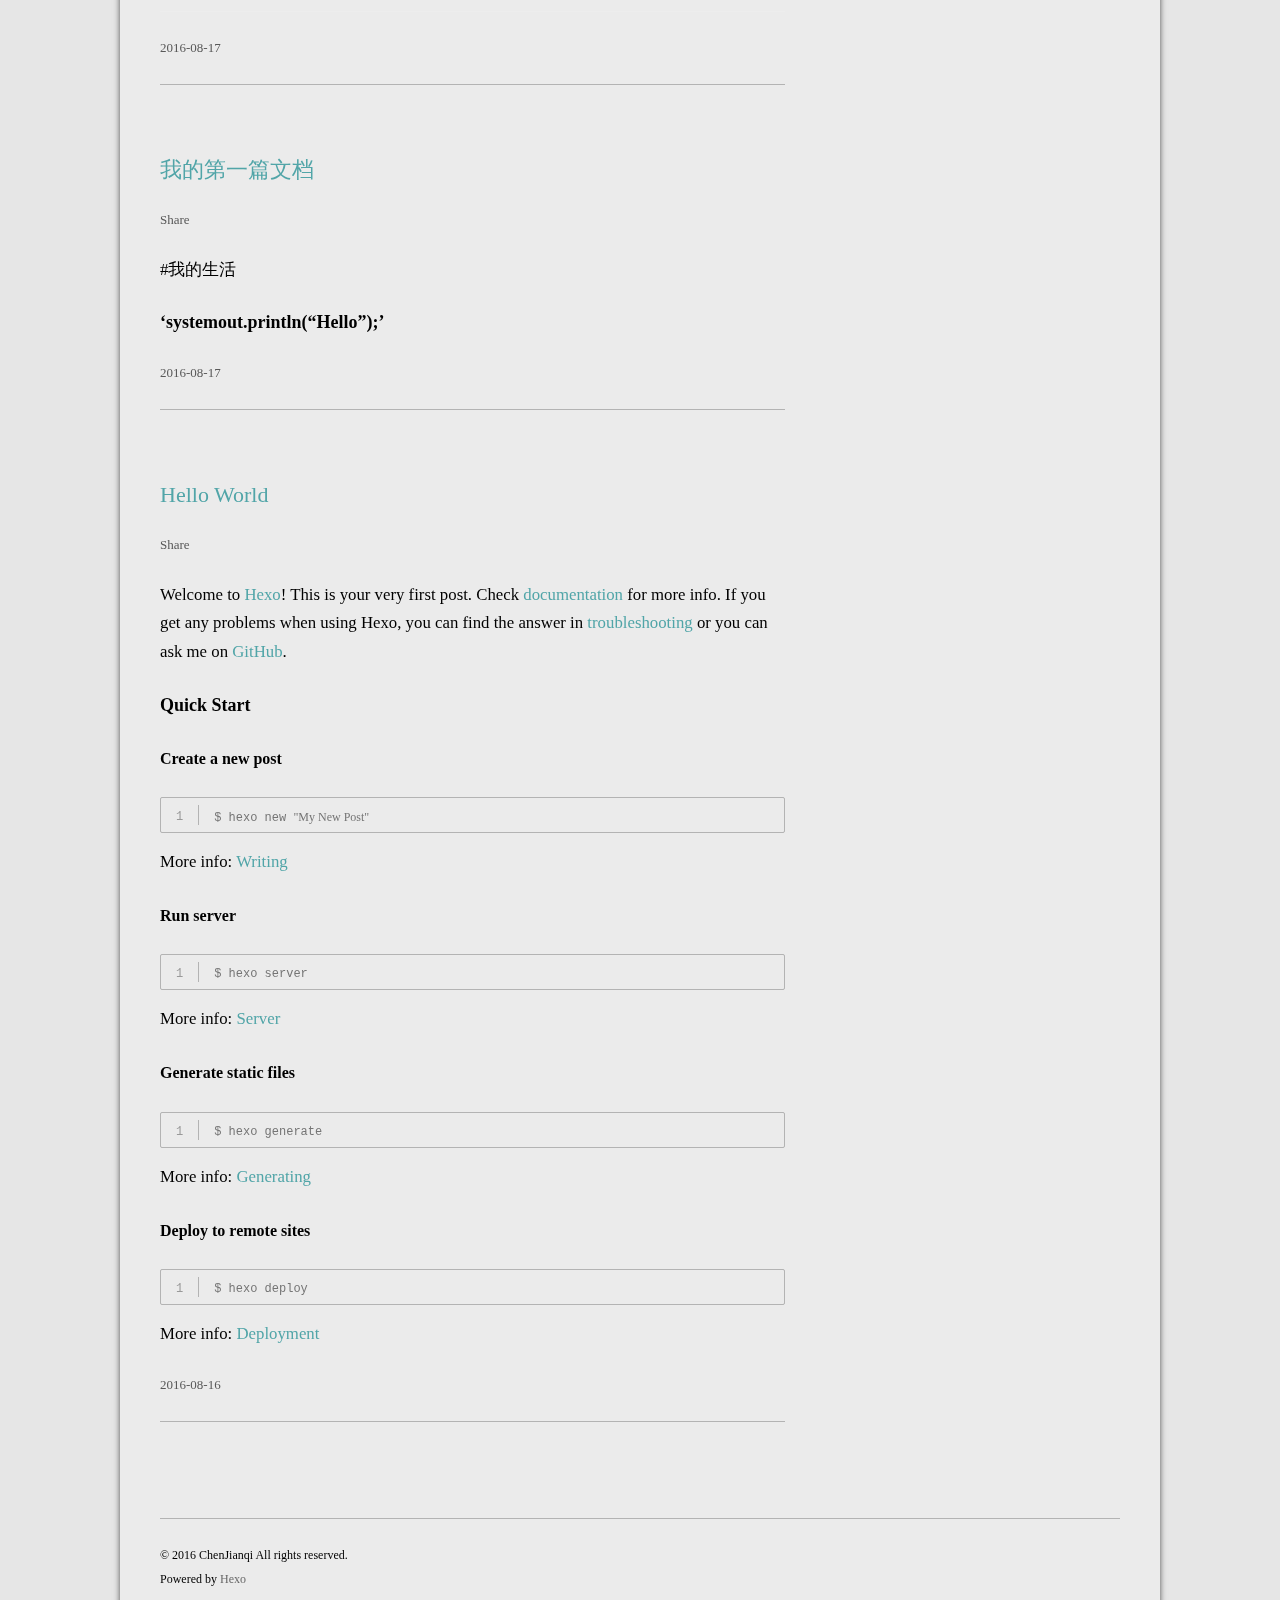
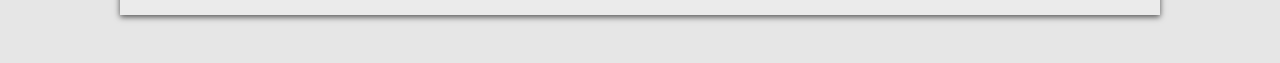
==== commit c4ce64cd: "Site updated: 2016-08-28 17:17:25" ====
--- a/index.html
+++ b/index.html
@@ -67,13 +67,13 @@
         
         <div class="comments-link">
             
-            <a href="javascript:void(0);" data-url="http://yoursite.com/2016/08/27/享元模式/" data-id="cisee346t00012om9b3cpxzg4" class="leave-reply bdsharebuttonbox" data-cmd="more">Share</a>
+            <a href="javascript:void(0);" data-url="http://yoursite.com/2016/08/27/享元模式/" data-id="ciseeamf700022om9ioqhxzdw" class="leave-reply bdsharebuttonbox" data-cmd="more">Share</a>
         </div><!-- .comments-link -->
       </header><!-- .entry-header -->
 
     <div class="entry-content">
       
-        <h1 id="享元模式"><a href="#享元模式" class="headerlink" title="享元模式"></a>享元模式</h1><p> 　　享元模式（Flyweight）运用共享技术有效的支持大量的细粒度的对象。<br>　　用一个例子来说明：一个网站有些用户需要用博客的方式展示，有些用户需要用论坛的方式展示，有些用户需要用图片的方式展示，但是这么多展示方式，实现起来确实有些难度，毕竟展示方式确实不同。若这些网站的数据库是共享的，那么我们考虑使用享元模式来实现，也就是多个用户都想使用博客的方式来展示，那么只需要创建一个博客实例即可。这不仅减轻了服务器的负担，而且减轻了程序员编程的负担。那么这么多不同的方式展示，也就是不同的实例不同，那么可以使用一个工厂来记录是否已经有相同的实例，若相同则直接取出来，否则的话将新创建一个实例，并加入到工厂中。<br>画个图表示一下：<br> <div align="center"><br>  <img src="http://i2.buimg.com/4851/ed632c3da1fce934.png"><br>  </div><br>　　用户想使用一个博客类型展示的网站，要有网站那么得先有一个网站的工厂，从工厂中去提取网站的类型，而工厂中的网站是共享数据库的。若用户创建的网站类型已经存在了，那么直接提取即可，若不存在，先创建并加入到工厂中，再提取该网站类型。代码如下：<br><figure class="highlight plain"><table><tr><td class="gutter"><pre><div class="line">1</div><div class="line">2</div><div class="line">3</div><div class="line">4</div><div class="line">5</div><div class="line">6</div><div class="line">7</div><div class="line">8</div><div class="line">9</div><div class="line">10</div><div class="line">11</div><div class="line">12</div><div class="line">13</div><div class="line">14</div><div class="line">15</div><div class="line">16</div><div class="line">17</div><div class="line">18</div><div class="line">19</div><div class="line">20</div><div class="line">21</div><div class="line">22</div><div class="line">23</div><div class="line">24</div><div class="line">25</div><div class="line">26</div><div class="line">27</div><div class="line">28</div><div class="line">29</div><div class="line">30</div><div class="line">31</div><div class="line">32</div><div class="line">33</div><div class="line">34</div><div class="line">35</div><div class="line">36</div><div class="line">37</div><div class="line">38</div><div class="line">39</div><div class="line">40</div><div class="line">41</div><div class="line">42</div><div class="line">43</div><div class="line">44</div><div class="line">45</div><div class="line">46</div><div class="line">47</div><div class="line">48</div><div class="line">49</div><div class="line">50</div><div class="line">51</div><div class="line">52</div><div class="line">53</div><div class="line">54</div><div class="line">55</div></pre></td><td class="code"><pre><div class="line">public class User &#123;</div><div class="line">	String name;</div><div class="line">	public User(String name)&#123;</div><div class="line">		this.name = name;</div><div class="line">	&#125;</div><div class="line">&#125;</div><div class="line">///////////////</div><div class="line">public abstract class Website &#123;</div><div class="line">	public abstract void Use(User user);</div><div class="line">&#125;</div><div class="line"></div><div class="line">///////////////</div><div class="line">public class ConcreteWebSite extends Website &#123;</div><div class="line">	private String name;</div><div class="line">	public ConcreteWebSite(String name)&#123;</div><div class="line">		this.name = name;</div><div class="line">	&#125;</div><div class="line">	public String getName() &#123;</div><div class="line">		return name;</div><div class="line">	&#125;</div><div class="line">	public void setName(String name) &#123;</div><div class="line">		this.name = name;</div><div class="line">	&#125;</div><div class="line">	public void Use(User user) &#123;		</div><div class="line">		System.out.println(&quot;网站分类：&quot;+getName()+&quot;用户&quot;+user.name);</div><div class="line">	&#125;</div><div class="line">&#125;</div><div class="line">/////////////////////</div><div class="line">public class Factory &#123;</div><div class="line">	private Map&lt;String, Website&gt; flyweight = new HashMap&lt;String, Website&gt;();</div><div class="line">	public Website getWebsite(String key)&#123;</div><div class="line">		if(!flyweight.containsKey(key) )&#123;</div><div class="line">			flyweight.put(key, new ConcreteWebSite(key));		</div><div class="line">		&#125;</div><div class="line">		return flyweight.get(key);</div><div class="line">	&#125;</div><div class="line">	public int getWebsiteCount()&#123;</div><div class="line">		return flyweight.size();</div><div class="line">	&#125;</div><div class="line">&#125;/////////////////////////////////</div><div class="line">public class Main &#123;</div><div class="line">	public static void main(String[] args) &#123;</div><div class="line">		Factory fac = new Factory();</div><div class="line">		Website web = fac.getWebsite(&quot;产品展示&quot;);</div><div class="line">		User user = new User(&quot;小菜&quot;);</div><div class="line">		web.Use(user);</div><div class="line">Website web = fac.getWebsite(&quot;产品展示&quot;);</div><div class="line">		User user2 = new User(&quot;小鸟&quot;);</div><div class="line">		web.Use(user2);</div><div class="line">Website web = fac.getWebsite(&quot;论坛&quot;);</div><div class="line">		User user3 = new User(&quot;小飞&quot;);</div><div class="line">		web.Use(user3);		</div><div class="line">		&#125;</div><div class="line">	&#125;</div><div class="line">&#125;</div></pre></td></tr></table></figure></p>
+        <h1 id="享元模式"><a href="#享元模式" class="headerlink" title="享元模式"></a>享元模式</h1><p> 　　享元模式（Flyweight）运用共享技术有效的支持大量的细粒度的对象。<br>　　用一个例子来说明：一个网站有些用户需要用博客的方式展示，有些用户需要用论坛的方式展示，有些用户需要用图片的方式展示，但是这么多展示方式，实现起来确实有些难度，毕竟展示方式确实不同。若这些网站的数据库是共享的，那么我们考虑使用享元模式来实现，也就是多个用户都想使用博客的方式来展示，那么只需要创建一个博客实例即可。这不仅减轻了服务器的负担，而且减轻了程序员编程的负担。那么这么多不同的方式展示，也就是不同的实例不同，那么可以使用一个工厂来记录是否已经有相同的实例，若相同则直接取出来，否则的话将新创建一个实例，并加入到工厂中。<br> <div align="center"><br>  <img src="http://i2.buimg.com/4851/ed632c3da1fce934.png"><br>  </div><br>　　用户想使用一个博客类型展示的网站，要有网站那么得先有一个网站的工厂，从工厂中去提取网站的类型，而工厂中的网站是共享数据库的。若用户创建的网站类型已经存在了，那么直接提取即可，若不存在，先创建并加入到工厂中，再提取该网站类型。代码如下：<br><figure class="highlight plain"><table><tr><td class="gutter"><pre><div class="line">1</div><div class="line">2</div><div class="line">3</div><div class="line">4</div><div class="line">5</div><div class="line">6</div><div class="line">7</div><div class="line">8</div><div class="line">9</div><div class="line">10</div><div class="line">11</div><div class="line">12</div><div class="line">13</div><div class="line">14</div><div class="line">15</div><div class="line">16</div><div class="line">17</div><div class="line">18</div><div class="line">19</div><div class="line">20</div><div class="line">21</div><div class="line">22</div><div class="line">23</div><div class="line">24</div><div class="line">25</div><div class="line">26</div><div class="line">27</div><div class="line">28</div><div class="line">29</div><div class="line">30</div><div class="line">31</div><div class="line">32</div><div class="line">33</div><div class="line">34</div><div class="line">35</div><div class="line">36</div><div class="line">37</div><div class="line">38</div><div class="line">39</div><div class="line">40</div><div class="line">41</div><div class="line">42</div><div class="line">43</div><div class="line">44</div><div class="line">45</div><div class="line">46</div><div class="line">47</div><div class="line">48</div><div class="line">49</div><div class="line">50</div><div class="line">51</div><div class="line">52</div><div class="line">53</div><div class="line">54</div><div class="line">55</div></pre></td><td class="code"><pre><div class="line">public class User &#123;</div><div class="line">	String name;</div><div class="line">	public User(String name)&#123;</div><div class="line">		this.name = name;</div><div class="line">	&#125;</div><div class="line">&#125;</div><div class="line">///////////////</div><div class="line">public abstract class Website &#123;</div><div class="line">	public abstract void Use(User user);</div><div class="line">&#125;</div><div class="line"></div><div class="line">///////////////</div><div class="line">public class ConcreteWebSite extends Website &#123;</div><div class="line">	private String name;</div><div class="line">	public ConcreteWebSite(String name)&#123;</div><div class="line">		this.name = name;</div><div class="line">	&#125;</div><div class="line">	public String getName() &#123;</div><div class="line">		return name;</div><div class="line">	&#125;</div><div class="line">	public void setName(String name) &#123;</div><div class="line">		this.name = name;</div><div class="line">	&#125;</div><div class="line">	public void Use(User user) &#123;		</div><div class="line">		System.out.println(&quot;网站分类：&quot;+getName()+&quot;用户&quot;+user.name);</div><div class="line">	&#125;</div><div class="line">&#125;</div><div class="line">/////////////////////</div><div class="line">public class Factory &#123;</div><div class="line">	private Map&lt;String, Website&gt; flyweight = new HashMap&lt;String, Website&gt;();</div><div class="line">	public Website getWebsite(String key)&#123;</div><div class="line">		if(!flyweight.containsKey(key) )&#123;</div><div class="line">			flyweight.put(key, new ConcreteWebSite(key));		</div><div class="line">		&#125;</div><div class="line">		return flyweight.get(key);</div><div class="line">	&#125;</div><div class="line">	public int getWebsiteCount()&#123;</div><div class="line">		return flyweight.size();</div><div class="line">	&#125;</div><div class="line">&#125;/////////////////////////////////</div><div class="line">public class Main &#123;</div><div class="line">	public static void main(String[] args) &#123;</div><div class="line">		Factory fac = new Factory();</div><div class="line">		Website web = fac.getWebsite(&quot;产品展示&quot;);</div><div class="line">		User user = new User(&quot;小菜&quot;);</div><div class="line">		web.Use(user);</div><div class="line">Website web = fac.getWebsite(&quot;产品展示&quot;);</div><div class="line">		User user2 = new User(&quot;小鸟&quot;);</div><div class="line">		web.Use(user2);</div><div class="line">Website web = fac.getWebsite(&quot;论坛&quot;);</div><div class="line">		User user3 = new User(&quot;小飞&quot;);</div><div class="line">		web.Use(user3);		</div><div class="line">		&#125;</div><div class="line">	&#125;</div><div class="line">&#125;</div></pre></td></tr></table></figure></p>
 
       
     </div><!-- .entry-content -->
@@ -110,24 +110,19 @@
         
         <div class="comments-link">
             
-            <a href="javascript:void(0);" data-url="http://yoursite.com/2016/08/20/观察者模式/" data-id="cisee347200042om975fdbkyw" class="leave-reply bdsharebuttonbox" data-cmd="more">Share</a>
+            <a href="javascript:void(0);" data-url="http://yoursite.com/2016/08/20/观察者模式/" data-id="ciseeamfc00042om9dhite6a5" class="leave-reply bdsharebuttonbox" data-cmd="more">Share</a>
         </div><!-- .comments-link -->
       </header><!-- .entry-header -->
 
     <div class="entry-content">
       
-        <h1 id="观察者模式"><a href="#观察者模式" class="headerlink" title="观察者模式"></a>观察者模式</h1><h3 id="一、观察者模式的定义与例子"><a href="#一、观察者模式的定义与例子" class="headerlink" title="一、观察者模式的定义与例子"></a>一、观察者模式的定义与例子</h3><p>　　观察者模式又称为发布/订阅模式。<br>　　观察者模式是一种一对多的依赖关系，让多个观察者对象同时监听一个主题对象。这个主题对象在状态发生变化时，会通知所有的观察者，使它们更新自己。<br>　　例如：一个放哨的同学是一个主题对象，或者一个老师是一个主题对象。其他玩耍的同学是观察者。放哨的同学负责当老师来的时候通知大家。这便是一个观察者模式。<br>　　一个主题者应该具有的基本的方法：添加，删除，通知。例如放哨的同学，负责放哨的同学应该有添加通知的对象的功能，若关系不好了，可以不通知即删除通知对象的功能，还应有一个最重要的功能：通知大家老师来了！<br>　　一个观察者应该有的基本的方法：更新自己的状态。例如：玩游戏的同学，当老师来了，应该更新自己的状态–关闭窗口，继续学习。<br>　　但是这样的思路会有一个弊端：具体的观察者依赖于具体的主题者，具体的主题者依赖于具体的观察者，这样耦合性较为紧密，为双向耦合。所以为打破这种紧密的耦合性，使用抽象类，即抽象的主题者与抽象的观察者。<br>　　以同学放哨为例，将主题者抽象出来，名字为Subject，该抽象类有3个方法，Attach添加，Detach删除，Update更新。如下所示：<br><figure class="highlight plain"><table><tr><td class="gutter"><pre><div class="line">1</div><div class="line">2</div><div class="line">3</div><div class="line">4</div><div class="line">5</div><div class="line">6</div><div class="line">7</div><div class="line">8</div><div class="line">9</div><div class="line">10</div><div class="line">11</div><div class="line">12</div><div class="line">13</div><div class="line">14</div></pre></td><td class="code"><pre><div class="line">public abstract class Subject&#123;</div><div class="line">　　public List&lt;Observer&gt; list = new ArrayList&lt;Observer&gt;();</div><div class="line">　　public void Attach(Observer ob)&#123;</div><div class="line">　　　　list.add(ob);</div><div class="line">　　&#125;</div><div class="line">　　public void Dettach(Observer ob)&#123;</div><div class="line">　　　　list.remove(ob);</div><div class="line">   &#125;</div><div class="line">   public void Notifyob()&#123;</div><div class="line">     for(Observer o:list)&#123;</div><div class="line">       o.update();</div><div class="line">     &#125;</div><div class="line">   &#125;</div><div class="line">&#125;</div></pre></td></tr></table></figure></p>
+        <h1 id="观察者模式"><a href="#观察者模式" class="headerlink" title="观察者模式"></a>观察者模式</h1><h3 id="一、观察者模式的定义与例子"><a href="#一、观察者模式的定义与例子" class="headerlink" title="一、观察者模式的定义与例子"></a>一、观察者模式的定义与例子</h3><p>　　观察者模式又称为发布/订阅模式。<br>　　观察者模式是一种一对多的依赖关系，让多个观察者对象同时监听一个主题对象。这个主题对象在状态发生变化时，会通知所有的观察者，使它们更新自己。<br>　　例如：一个放哨的同学是一个主题对象，或者一个老师是一个主题对象。其他玩耍的同学是观察者。放哨的同学负责当老师来的时候通知大家。这便是一个观察者模式。<br>　　一个主题者应该具有的基本的方法：添加，删除，通知。例如放哨的同学，负责放哨的同学应该有添加通知的对象的功能，若关系不好了，可以不通知即删除通知对象的功能，还应有一个最重要的功能：通知大家老师来了！<br>　　一个观察者应该有的基本的方法：更新自己的状态。例如：玩游戏的同学，当老师来了，应该更新自己的状态–关闭窗口，继续学习。<br>　　但是这样的思路会有一个弊端：具体的观察者依赖于具体的主题者，具体的主题者依赖于具体的观察者，这样耦合性较为紧密，为双向耦合。所以为打破这种紧密的耦合性，使用抽象类，即抽象的主题者与抽象的观察者。<br>　　以同学放哨为例，将主题者抽象出来，名字为Subject，该抽象类有3个方法，Attach添加，Detach删除，Update更新。如下所示：<br><figure class="highlight plain"><table><tr><td class="gutter"><pre><div class="line">1</div><div class="line">2</div><div class="line">3</div><div class="line">4</div><div class="line">5</div><div class="line">6</div><div class="line">7</div><div class="line">8</div><div class="line">9</div><div class="line">10</div><div class="line">11</div><div class="line">12</div><div class="line">13</div><div class="line">14</div></pre></td><td class="code"><pre><div class="line">    public abstract class Subject&#123;</div><div class="line">　　public List&lt;Observer&gt; list = new ArrayList&lt;Observer&gt;();</div><div class="line">　　public void Attach(Observer ob)&#123;</div><div class="line">　　　　list.add(ob);</div><div class="line">　　&#125;</div><div class="line">　　public void Dettach(Observer ob)&#123;</div><div class="line">　　　　list.remove(ob);</div><div class="line">   &#125;</div><div class="line">   public void Notifyob()&#123;</div><div class="line">     for(Observer o:list)&#123;</div><div class="line">       o.update();</div><div class="line">     &#125;</div><div class="line">   &#125;</div><div class="line">&#125;</div></pre></td></tr></table></figure></p>
 <p>   具体的主题者继承这个抽象类，有一个具体的状态属性。代码如下：<br><figure class="highlight plain"><table><tr><td class="gutter"><pre><div class="line">1</div><div class="line">2</div><div class="line">3</div><div class="line">4</div><div class="line">5</div><div class="line">6</div><div class="line">7</div><div class="line">8</div><div class="line">9</div></pre></td><td class="code"><pre><div class="line">public class ConcreteSubject extends Subject&#123;</div><div class="line">  private String concrete = null;</div><div class="line">  public String getConcrete() &#123;</div><div class="line">    return concrete;</div><div class="line">  &#125;</div><div class="line">  public void setConcrete(String concrete)&#123;</div><div class="line">    this.concrete = concrete;</div><div class="line">  &#125;</div><div class="line">&#125;</div></pre></td></tr></table></figure></p>
 <p>　　有一个抽象的观察者，具有的方法是更新，代码如下：</p>
 <figure class="highlight plain"><table><tr><td class="gutter"><pre><div class="line">1</div><div class="line">2</div><div class="line">3</div></pre></td><td class="code"><pre><div class="line">public abstract class Observer &#123;</div><div class="line"> public abstract void update();</div><div class="line">&#125;</div></pre></td></tr></table></figure>
 <p>　　具体的观察者继承抽象的观察者。拥有自己的名字，状态属性。代码如下：<br><figure class="highlight plain"><table><tr><td class="gutter"><pre><div class="line">1</div><div class="line">2</div><div class="line">3</div><div class="line">4</div><div class="line">5</div><div class="line">6</div><div class="line">7</div><div class="line">8</div><div class="line">9</div><div class="line">10</div><div class="line">11</div><div class="line">12</div><div class="line">13</div><div class="line">14</div><div class="line">15</div><div class="line">16</div><div class="line">17</div><div class="line">18</div><div class="line">19</div><div class="line">20</div><div class="line">21</div><div class="line">22</div><div class="line">23</div><div class="line">24</div><div class="line">25</div><div class="line">26</div><div class="line">27</div><div class="line">28</div><div class="line">29</div><div class="line">30</div><div class="line">31</div><div class="line">32</div><div class="line">33</div><div class="line">34</div></pre></td><td class="code"><pre><div class="line">public class ConcreteObserver extends Observer&#123;</div><div class="line"></div><div class="line">	private String name = null;</div><div class="line">	private String statusString = null;</div><div class="line">	private ConcreteSubject sub = null;</div><div class="line">	public ConcreteObserver(ConcreteSubject sub,String name)&#123;</div><div class="line">		this.name = name;</div><div class="line">		this.sub = sub;</div><div class="line">	&#125;</div><div class="line">	public String getName() &#123;</div><div class="line">		return name;</div><div class="line">	&#125;</div><div class="line">	public void setName(String name) &#123;</div><div class="line">		this.name = name;</div><div class="line">	&#125;</div><div class="line">	public String getStatusString() &#123;</div><div class="line">		return statusString;</div><div class="line">	&#125;</div><div class="line">	public void setStatusString(String statusString) &#123;</div><div class="line">		this.statusString = statusString;</div><div class="line">	&#125;</div><div class="line">	public ConcreteSubject getSub() &#123;</div><div class="line">		return sub;</div><div class="line">	&#125;</div><div class="line">	public void setSub(ConcreteSubject sub) &#123;</div><div class="line">		this.sub = sub;</div><div class="line">	&#125;</div><div class="line">	@Override</div><div class="line">	public void update() &#123;</div><div class="line">		// TODO Auto-generated method stub</div><div class="line">		statusString = sub.getConcrete();//接收老师的状态</div><div class="line">		System.out.println(&quot;关闭NBA窗口，继续学习&quot;);</div><div class="line">	&#125;</div><div class="line">&#125;</div></pre></td></tr></table></figure></p>
-<p>　　客户端怎么调用呢？首先要创建一个主题者（放哨的同学）,将玩游戏的几个要好的同学加入到通知的集合中。等待老师的出现，老师一来，则去调用Update方法来一一通知大家。代码如下：</p>
-<pre><code>ConcreteSubject subject = new　ConcreteSubject();        
-subject.setConcrete(&quot;来了&quot;);
-ConcreteObserver ob = new ConcreteObserver(subject, &quot;x&quot;);        
-subject.Attach(ob);
-subject.NotifyOb();
-</code></pre><h3 id="二、观察者模式的特点"><a href="#二、观察者模式的特点" class="headerlink" title="二、观察者模式的特点"></a>二、观察者模式的特点</h3><p>　　观察者模式所做的工作就是在解耦合，让耦合的双方都依赖于抽象而不是依赖于具体。从而使各自变化不会引起另一边的变化。</p>
+<p>　　客户端怎么调用呢？首先要创建一个主题者（放哨的同学）,将玩游戏的几个要好的同学加入到通知的集合中。等待老师的出现，老师一来，则去调用Update方法来一一通知大家。代码如下：<br><figure class="highlight plain"><table><tr><td class="gutter"><pre><div class="line">1</div><div class="line">2</div><div class="line">3</div><div class="line">4</div><div class="line">5</div></pre></td><td class="code"><pre><div class="line">　　ConcreteSubject subject = new　ConcreteSubject();		</div><div class="line">　　subject.setConcrete(&quot;来了&quot;);</div><div class="line">　　ConcreteObserver ob = new ConcreteObserver(subject, &quot;x&quot;);		</div><div class="line">　　subject.Attach(ob);</div><div class="line">　　subject.NotifyOb();</div></pre></td></tr></table></figure></p>
+<h3 id="二、观察者模式的特点"><a href="#二、观察者模式的特点" class="headerlink" title="二、观察者模式的特点"></a>二、观察者模式的特点</h3><p>　　观察者模式所做的工作就是在解耦合，让耦合的双方都依赖于抽象而不是依赖于具体。从而使各自变化不会引起另一边的变化。</p>
 <h3 id="三、观察者模式的缺点"><a href="#三、观察者模式的缺点" class="headerlink" title="三、观察者模式的缺点"></a>三、观察者模式的缺点</h3><p>　　观察者模式当没有了观察者这样的接口的时候（不相关的类拥有不同的方法名字），通知的功能就不起作用了。因此就引出了事件委托。事件委托是一种引勇方法的类型。一旦委托分配了方法就有与该方法相同的行为。委托方法的使用可以像其他的方法一样，具有参数值和返回值。（不再详述）</p>
 
       
@@ -165,7 +160,7 @@
         
         <div class="comments-link">
             
-            <a href="javascript:void(0);" data-url="http://yoursite.com/2016/08/17/KMP求next和nextval数组的求法/" data-id="cisee346n00002om9yw8swzyw" class="leave-reply bdsharebuttonbox" data-cmd="more">Share</a>
+            <a href="javascript:void(0);" data-url="http://yoursite.com/2016/08/17/KMP求next和nextval数组的求法/" data-id="ciseeamew00002om93n2nnqgb" class="leave-reply bdsharebuttonbox" data-cmd="more">Share</a>
         </div><!-- .comments-link -->
       </header><!-- .entry-header -->
 
@@ -278,7 +273,7 @@
         
         <div class="comments-link">
             
-            <a href="javascript:void(0);" data-url="http://yoursite.com/2016/08/17/我的第一篇文档/" data-id="cisee347000032om9hhx9hyah" class="leave-reply bdsharebuttonbox" data-cmd="more">Share</a>
+            <a href="javascript:void(0);" data-url="http://yoursite.com/2016/08/17/我的第一篇文档/" data-id="ciseeamfb00032om9x0e12tv4" class="leave-reply bdsharebuttonbox" data-cmd="more">Share</a>
         </div><!-- .comments-link -->
       </header><!-- .entry-header -->
 
@@ -321,7 +316,7 @@
         
         <div class="comments-link">
             
-            <a href="javascript:void(0);" data-url="http://yoursite.com/2016/08/16/hello-world/" data-id="cisee346x00022om9omttu2h7" class="leave-reply bdsharebuttonbox" data-cmd="more">Share</a>
+            <a href="javascript:void(0);" data-url="http://yoursite.com/2016/08/16/hello-world/" data-id="ciseeamf300012om9yoke6eww" class="leave-reply bdsharebuttonbox" data-cmd="more">Share</a>
         </div><!-- .comments-link -->
       </header><!-- .entry-header -->
 
--- a/css/style.css
+++ b/css/style.css
@@ -93,7 +93,8 @@
 	vertical-align: baseline; 
 }
 body {
-	line-height: 1;
+	/*line-height: 1;*/
+	line-height: 20px;
 }
 ol,
 ul {
@@ -1147,7 +1148,7 @@
 /* Hexo Code */
 figure.highlight {
     font-size: 14px;
-    font-size: 2.0rem;
+    font-size: 0.9rem;
     border: 1px solid rgba(0, 0, 0, 0.24);
     margin-bottom: 15px;
     padding: 7px 15px;
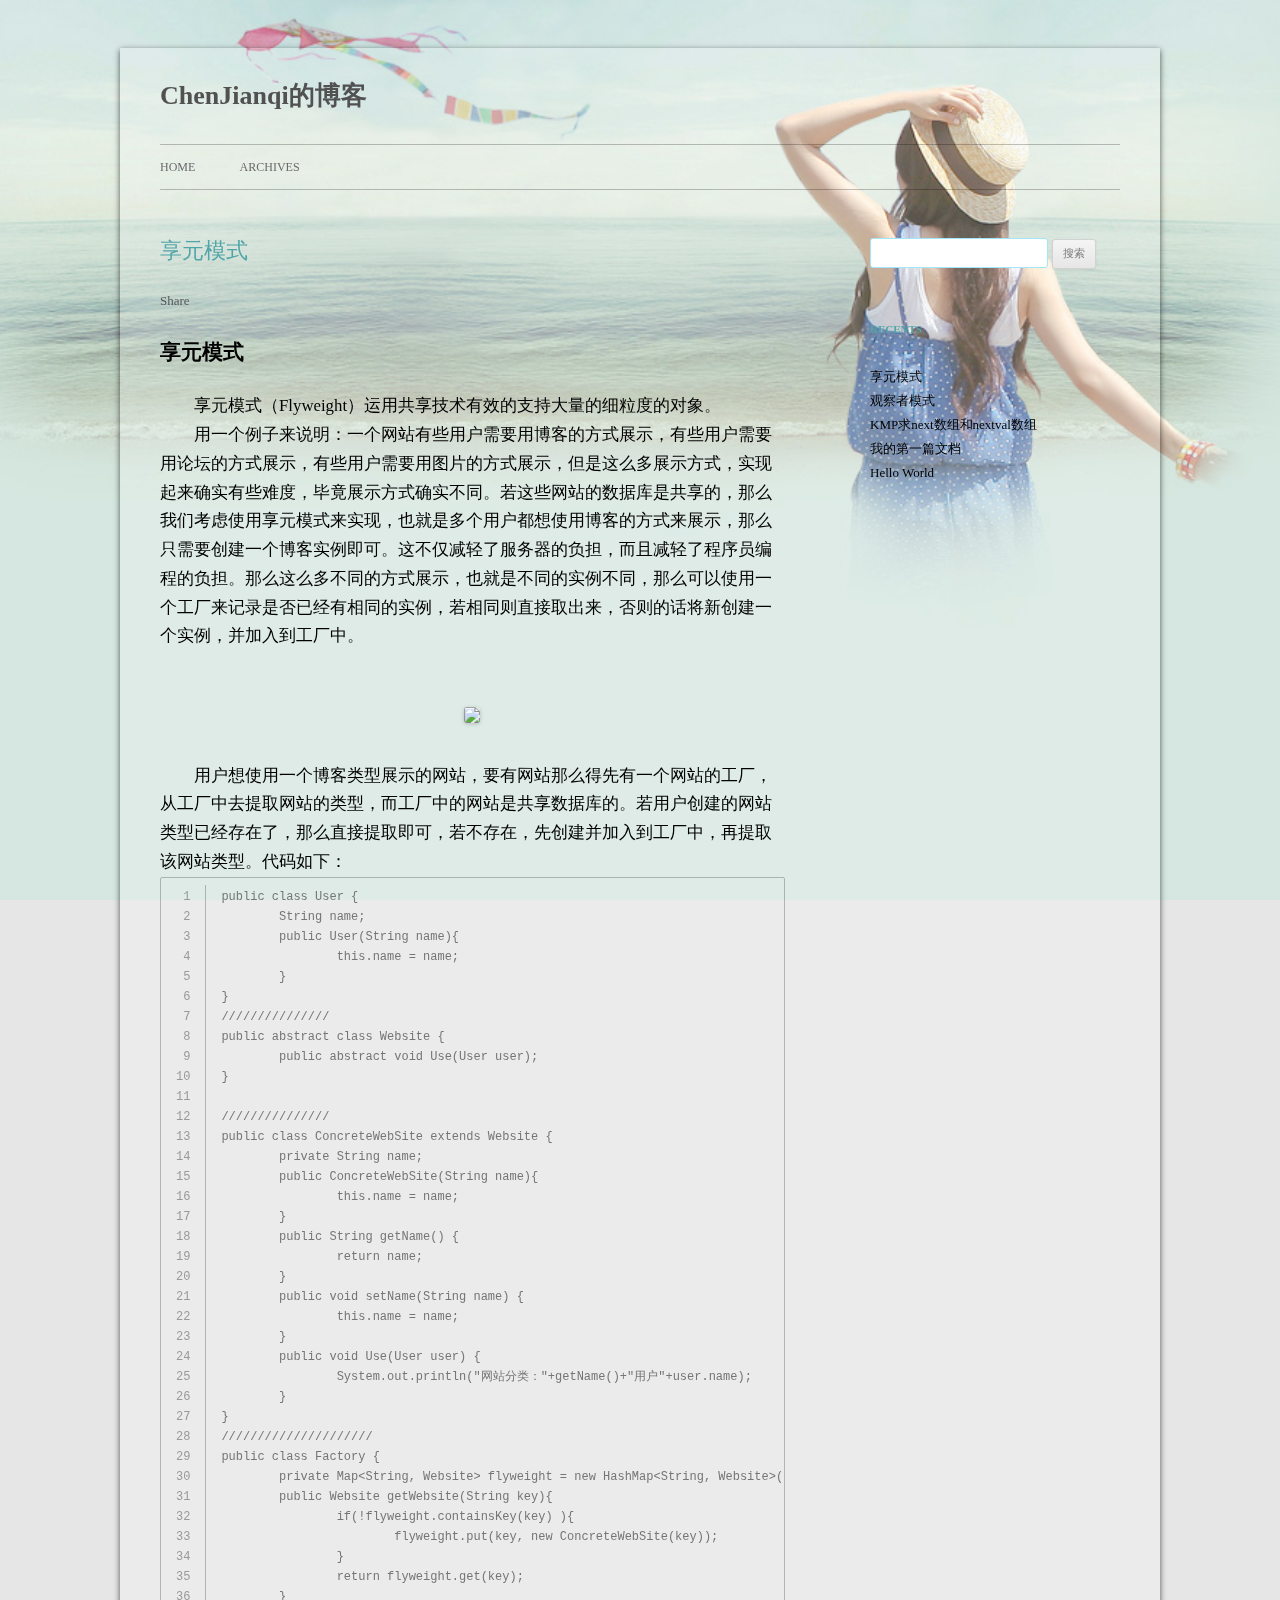
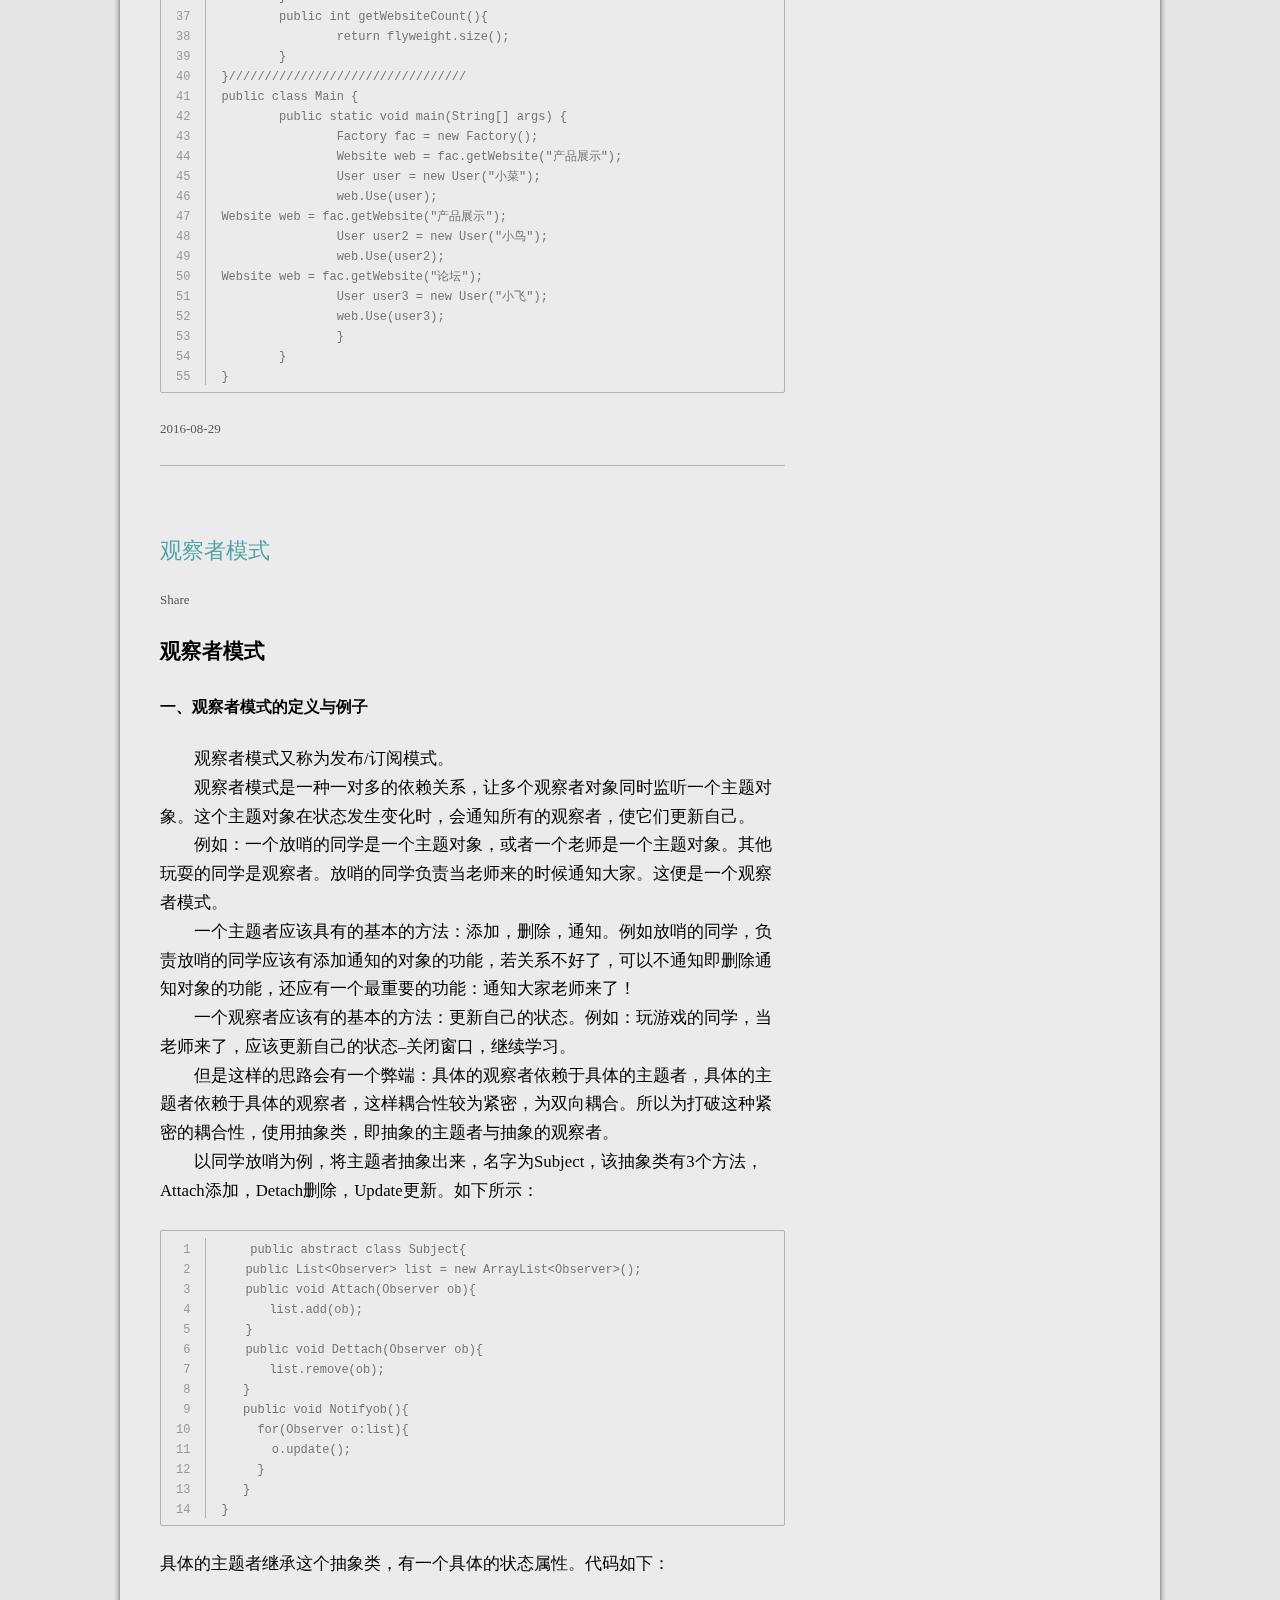
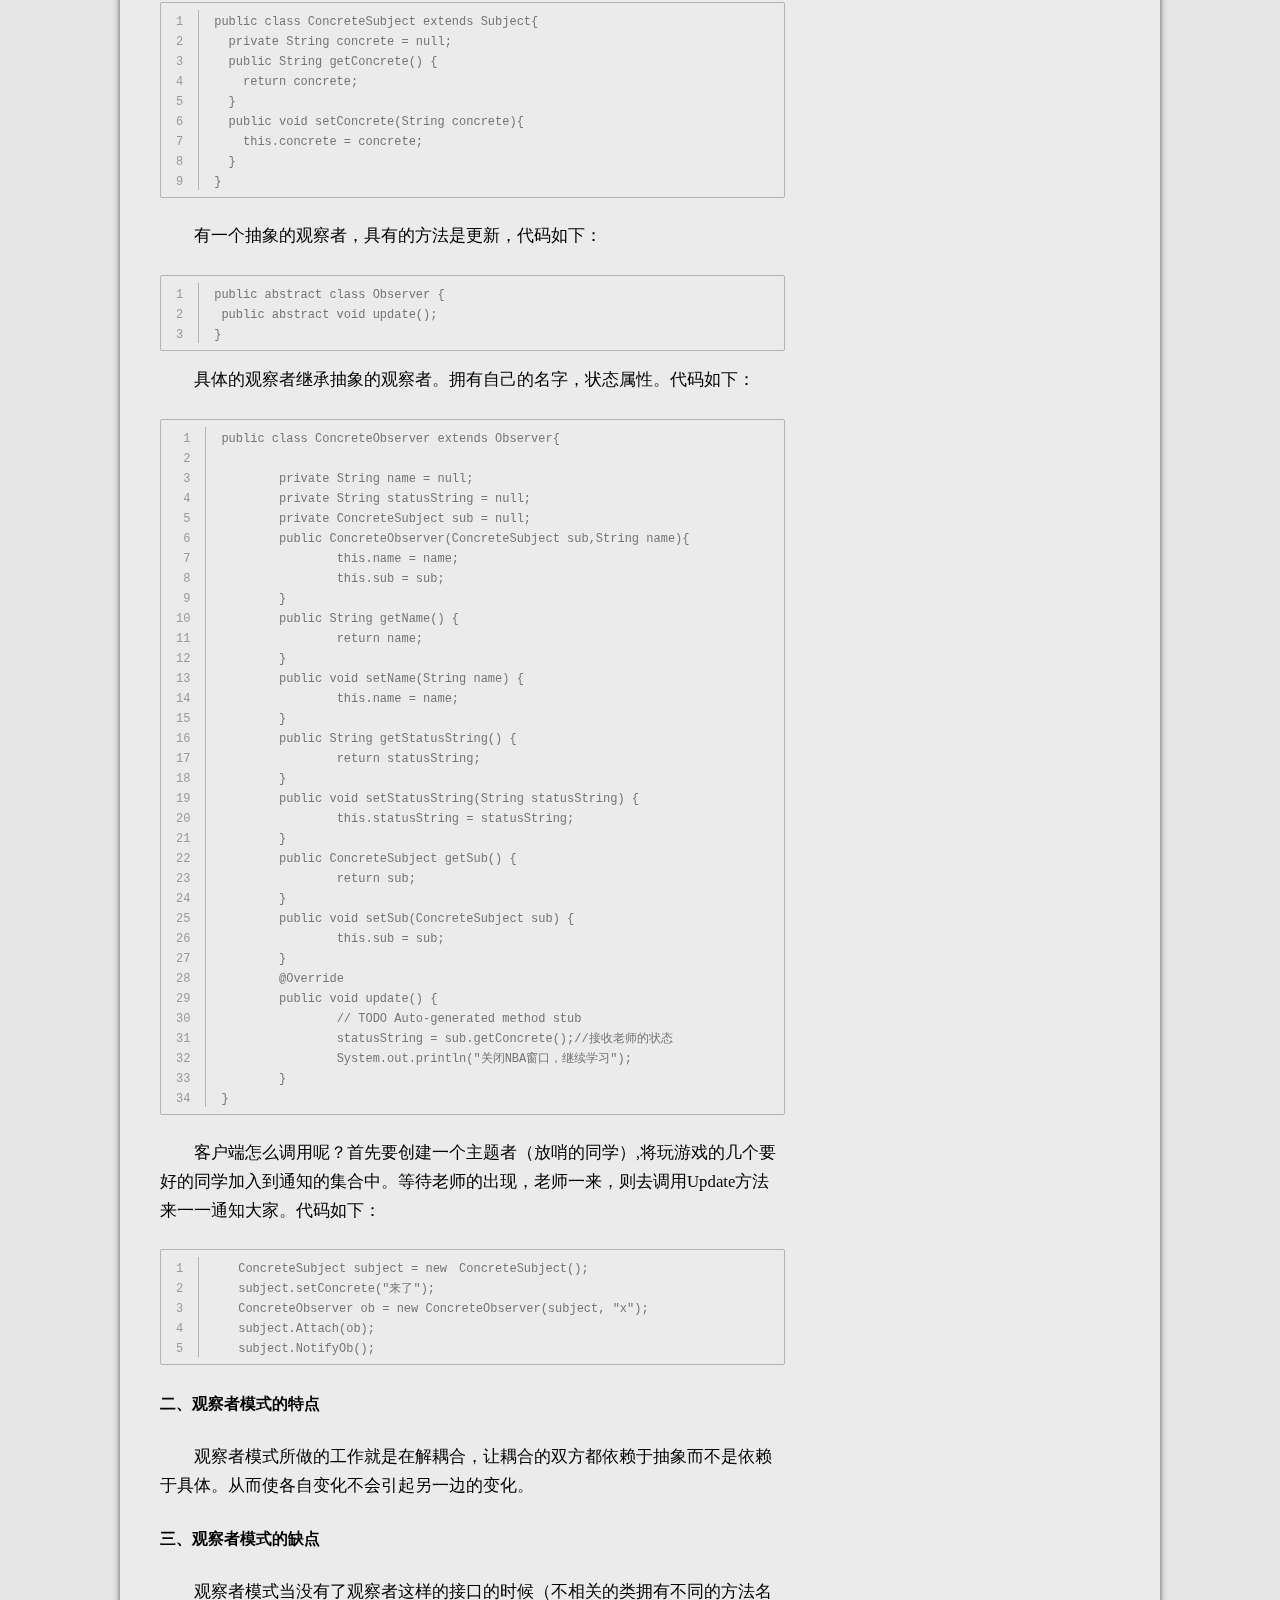
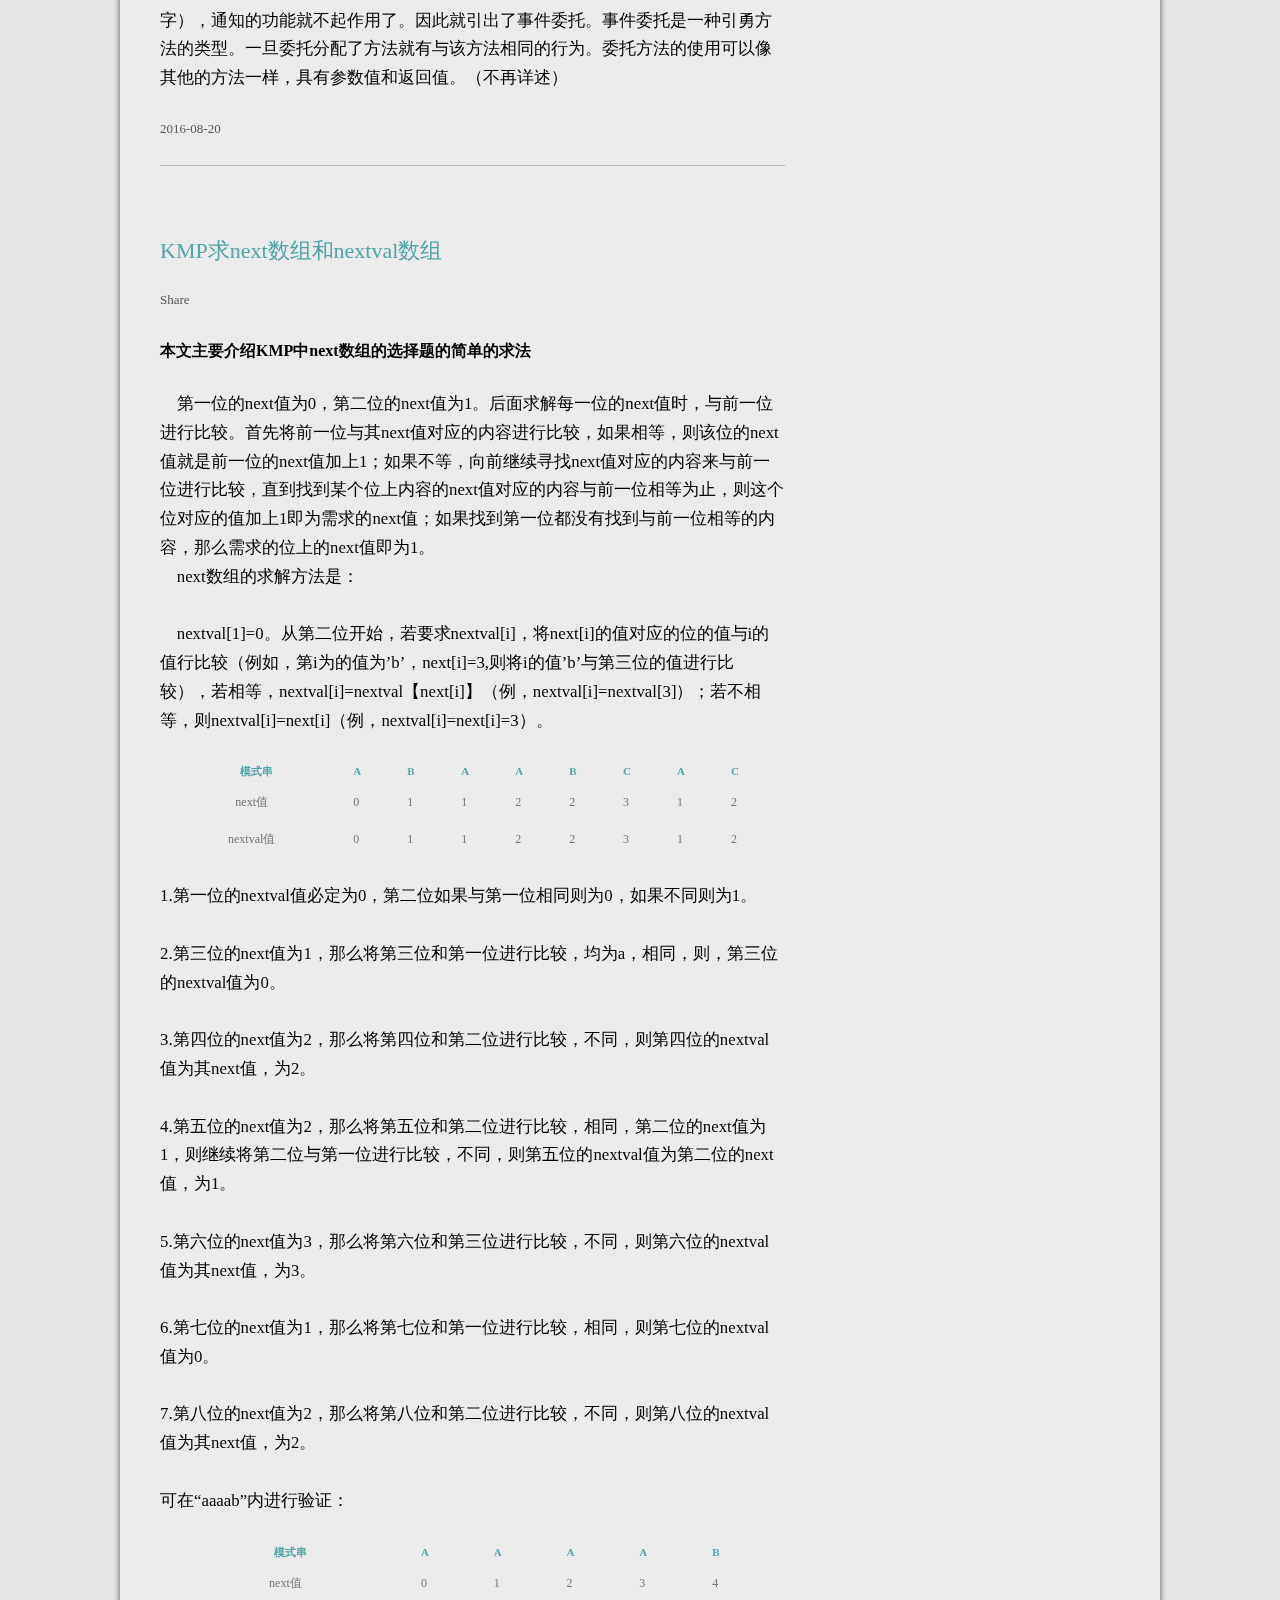
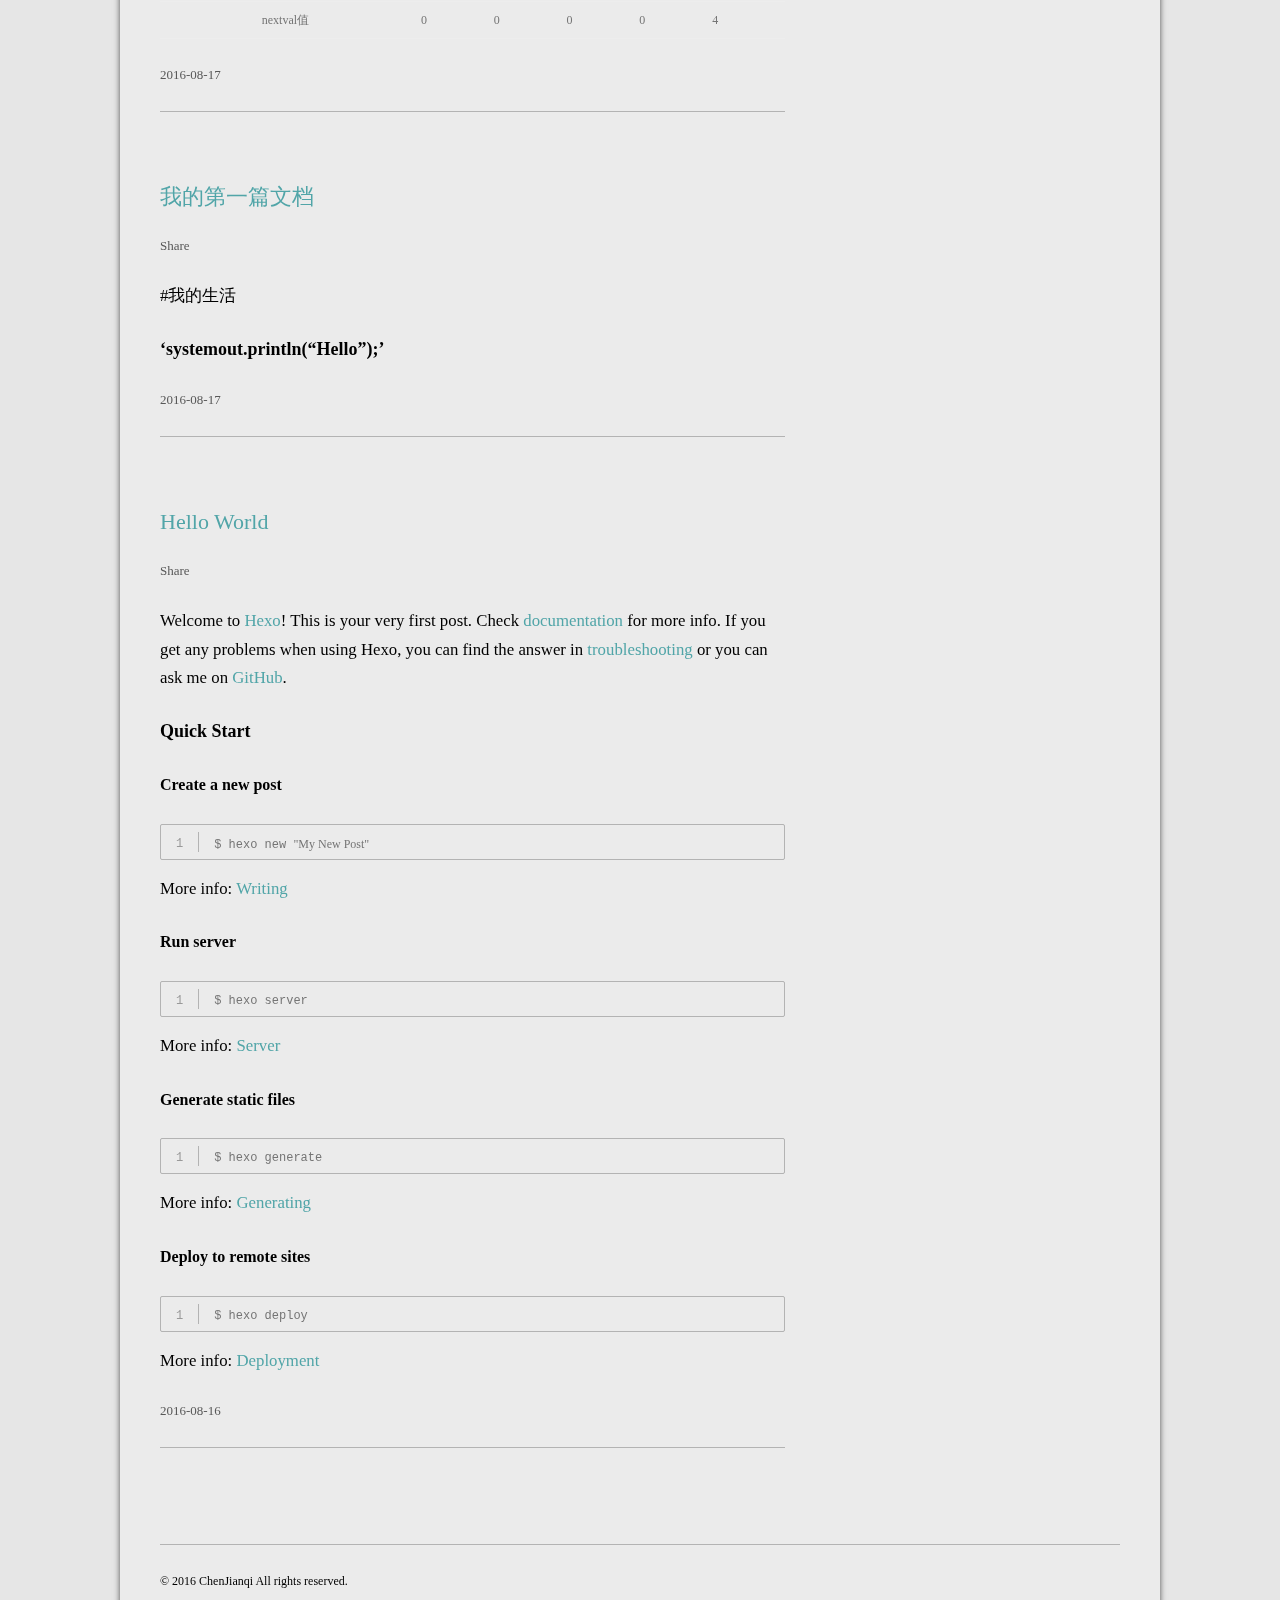
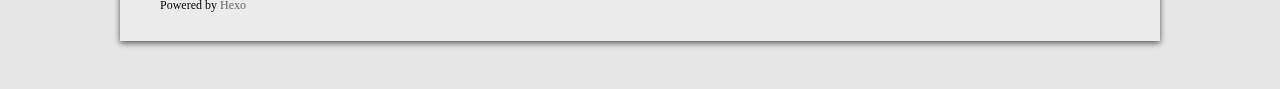
==== commit e4626736: "Site updated: 2016-08-29 10:46:00" ====
--- a/index.html
+++ b/index.html
@@ -65,9 +65,17 @@
 
       <header class="entry-header">
         
+        
+  
+    <h1 class="entry-title">
+      <a class="article-title" href="/2016/08/29/享元模式/">享元模式</a>
+    </h1>
+  
+
+        
         <div class="comments-link">
             
-            <a href="javascript:void(0);" data-url="http://yoursite.com/2016/08/27/享元模式/" data-id="ciseeamf700022om9ioqhxzdw" class="leave-reply bdsharebuttonbox" data-cmd="more">Share</a>
+            <a href="javascript:void(0);" data-url="http://yoursite.com/2016/08/29/享元模式/" data-id="cisfg0dg0000170m9880f30ic" class="leave-reply bdsharebuttonbox" data-cmd="more">Share</a>
         </div><!-- .comments-link -->
       </header><!-- .entry-header -->
 
@@ -79,9 +87,9 @@
     </div><!-- .entry-content -->
 
     <footer class="entry-meta">
-    <a href="/2016/08/27/享元模式/">
-    <time datetime="2016-08-27T02:55:30.922Z" class="entry-date">
-        2016-08-27
+    <a href="/2016/08/29/享元模式/">
+    <time datetime="2016-08-28T16:00:00.000Z" class="entry-date">
+        2016-08-29
     </time>
 </a>
     
@@ -110,7 +118,7 @@
         
         <div class="comments-link">
             
-            <a href="javascript:void(0);" data-url="http://yoursite.com/2016/08/20/观察者模式/" data-id="ciseeamfc00042om9dhite6a5" class="leave-reply bdsharebuttonbox" data-cmd="more">Share</a>
+            <a href="javascript:void(0);" data-url="http://yoursite.com/2016/08/20/观察者模式/" data-id="cisfg0dg3000270m9mgwnd71a" class="leave-reply bdsharebuttonbox" data-cmd="more">Share</a>
         </div><!-- .comments-link -->
       </header><!-- .entry-header -->
 
@@ -160,7 +168,7 @@
         
         <div class="comments-link">
             
-            <a href="javascript:void(0);" data-url="http://yoursite.com/2016/08/17/KMP求next和nextval数组的求法/" data-id="ciseeamew00002om93n2nnqgb" class="leave-reply bdsharebuttonbox" data-cmd="more">Share</a>
+            <a href="javascript:void(0);" data-url="http://yoursite.com/2016/08/17/KMP求next和nextval数组的求法/" data-id="cisfg0dft000070m9ijo6jcvw" class="leave-reply bdsharebuttonbox" data-cmd="more">Share</a>
         </div><!-- .comments-link -->
       </header><!-- .entry-header -->
 
@@ -273,7 +281,7 @@
         
         <div class="comments-link">
             
-            <a href="javascript:void(0);" data-url="http://yoursite.com/2016/08/17/我的第一篇文档/" data-id="ciseeamfb00032om9x0e12tv4" class="leave-reply bdsharebuttonbox" data-cmd="more">Share</a>
+            <a href="javascript:void(0);" data-url="http://yoursite.com/2016/08/17/我的第一篇文档/" data-id="cisfg0dg6000370m9qd4zai07" class="leave-reply bdsharebuttonbox" data-cmd="more">Share</a>
         </div><!-- .comments-link -->
       </header><!-- .entry-header -->
 
@@ -316,7 +324,7 @@
         
         <div class="comments-link">
             
-            <a href="javascript:void(0);" data-url="http://yoursite.com/2016/08/16/hello-world/" data-id="ciseeamf300012om9yoke6eww" class="leave-reply bdsharebuttonbox" data-cmd="more">Share</a>
+            <a href="javascript:void(0);" data-url="http://yoursite.com/2016/08/16/hello-world/" data-id="cisfg0dg8000470m9rnf7bfjk" class="leave-reply bdsharebuttonbox" data-cmd="more">Share</a>
         </div><!-- .comments-link -->
       </header><!-- .entry-header -->
 
@@ -375,7 +383,7 @@
       <ul>
         
           <li>
-            <a href="/2016/08/27/享元模式/">(no title)</a>
+            <a href="/2016/08/29/享元模式/">享元模式</a>
           </li>
         
           <li>
--- a/css/style.css
+++ b/css/style.css
@@ -1094,7 +1094,7 @@
 .comment-content table {
 	border-bottom: 1px solid #ededed;
 	color: #757575;
-	font-size: 12px;
+	font-size: 14px;
 	font-size: 0.857142857rem;
 	line-height: 2;
 	margin: 0 0 24px;
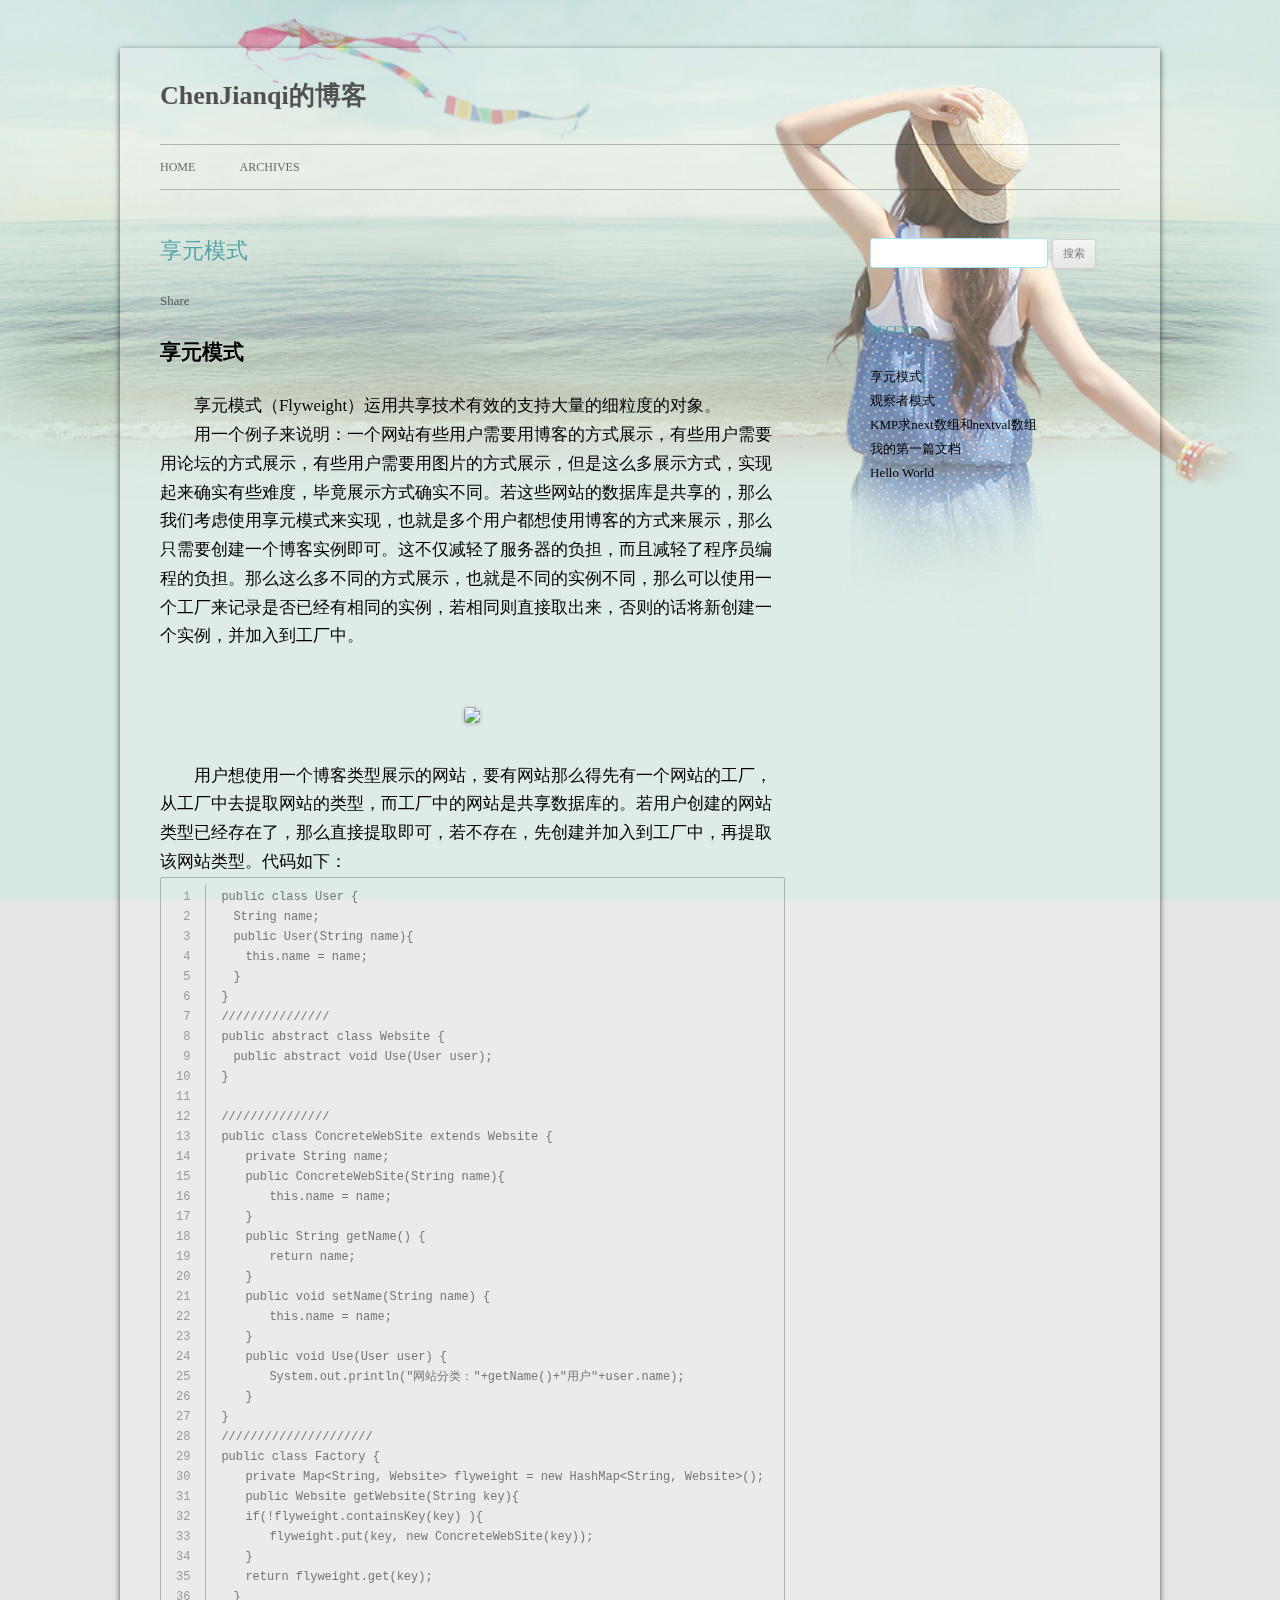
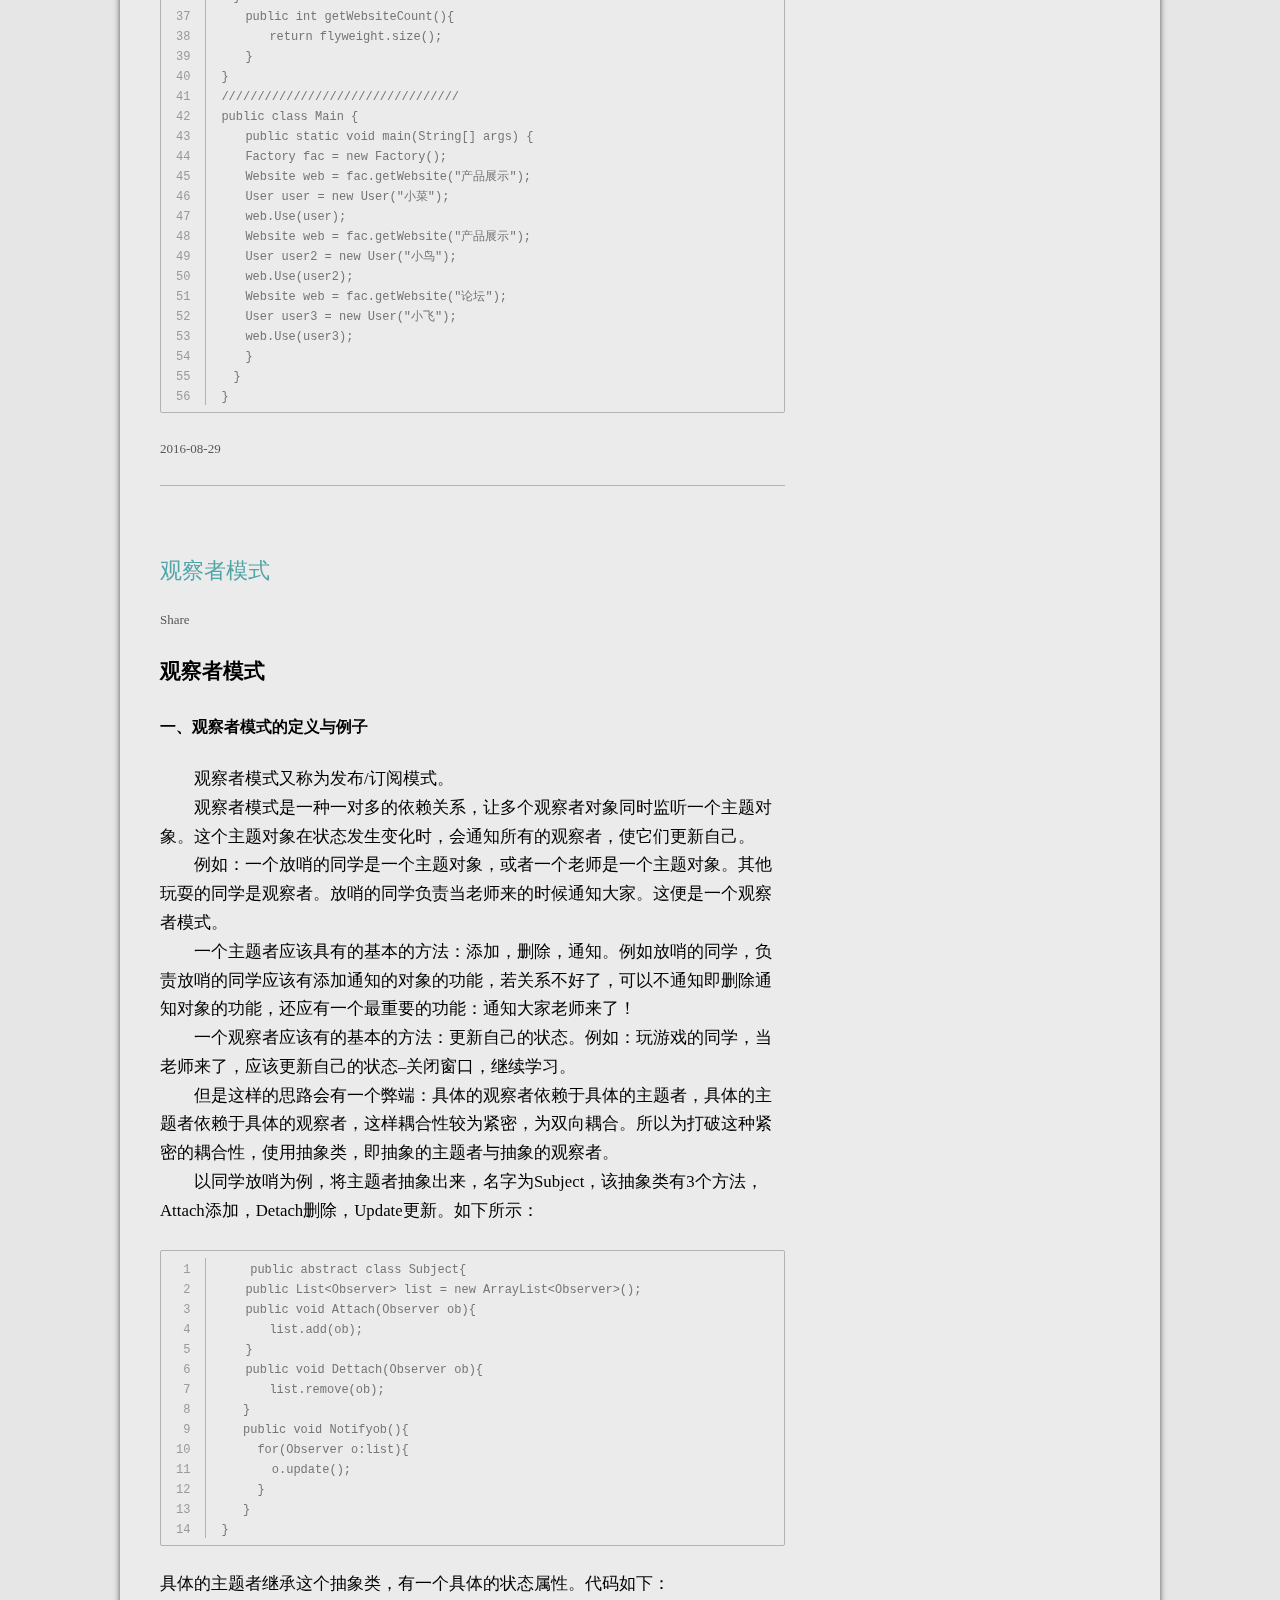
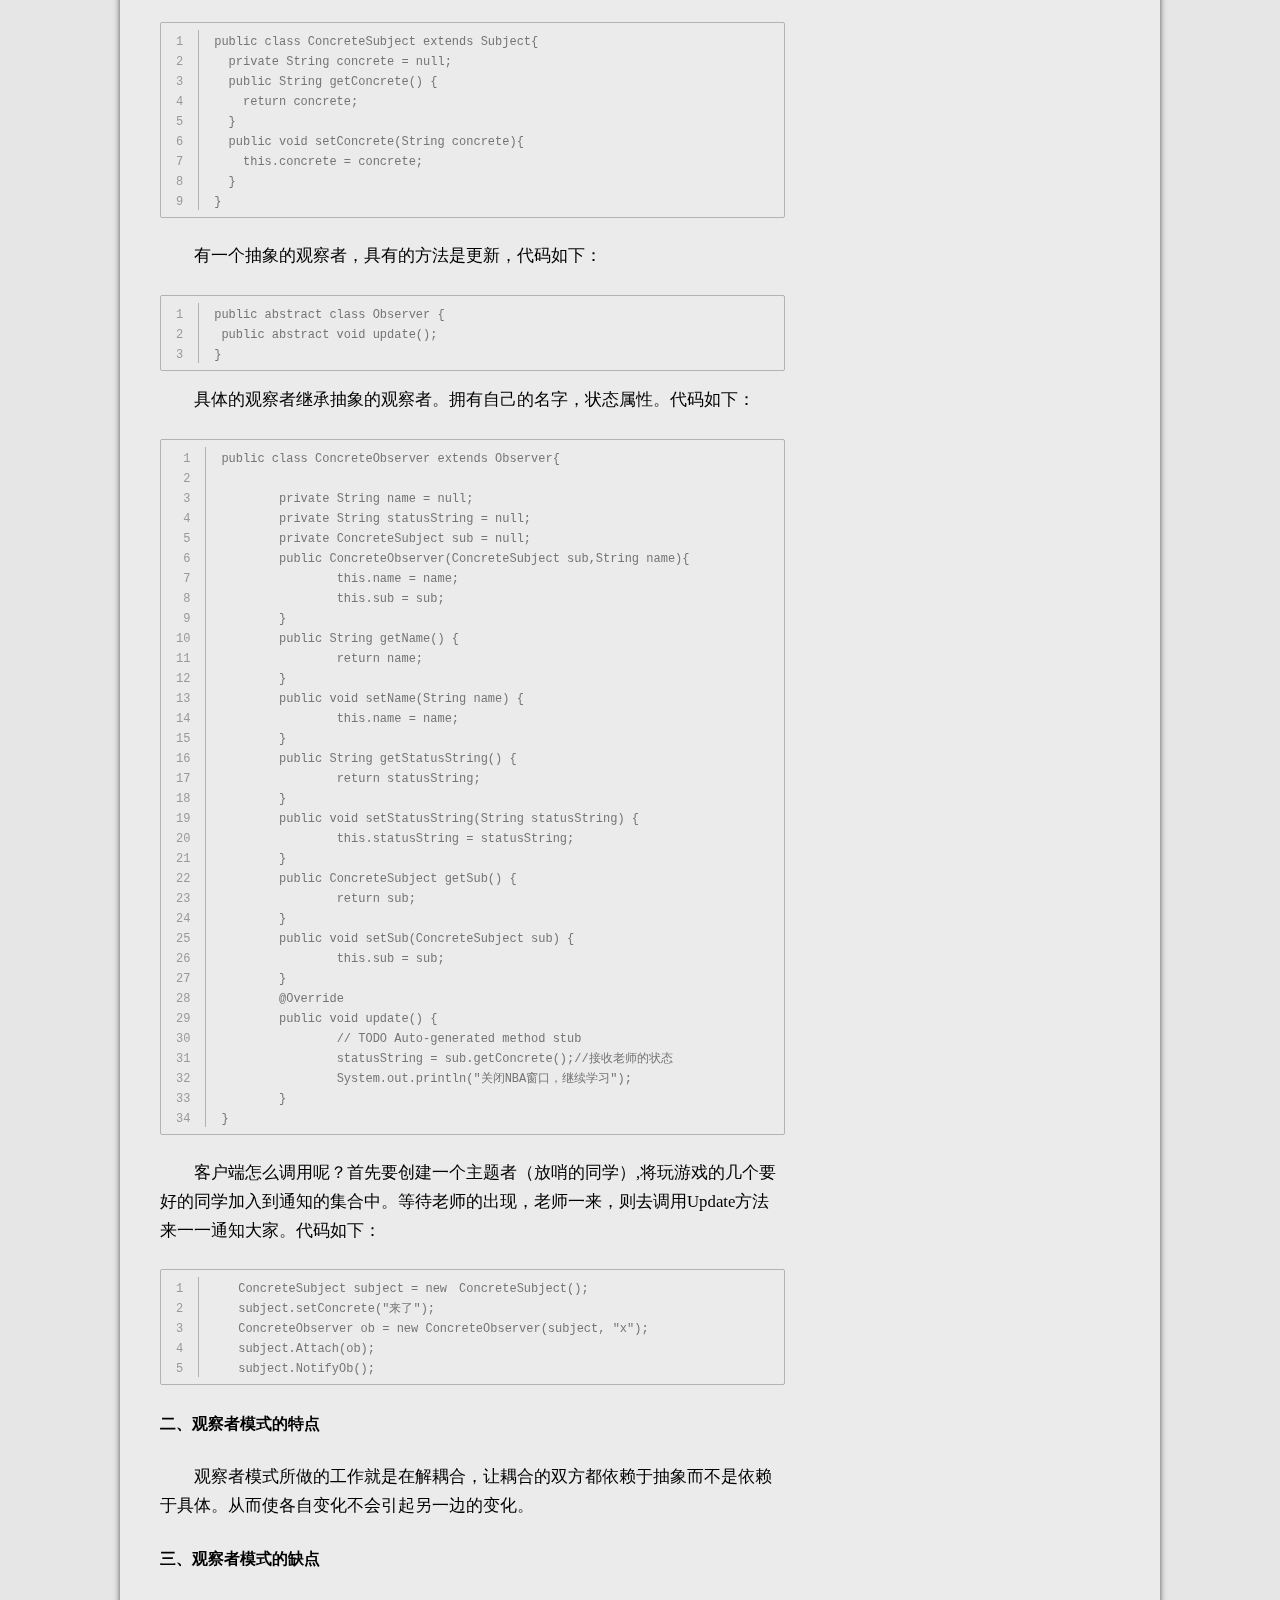
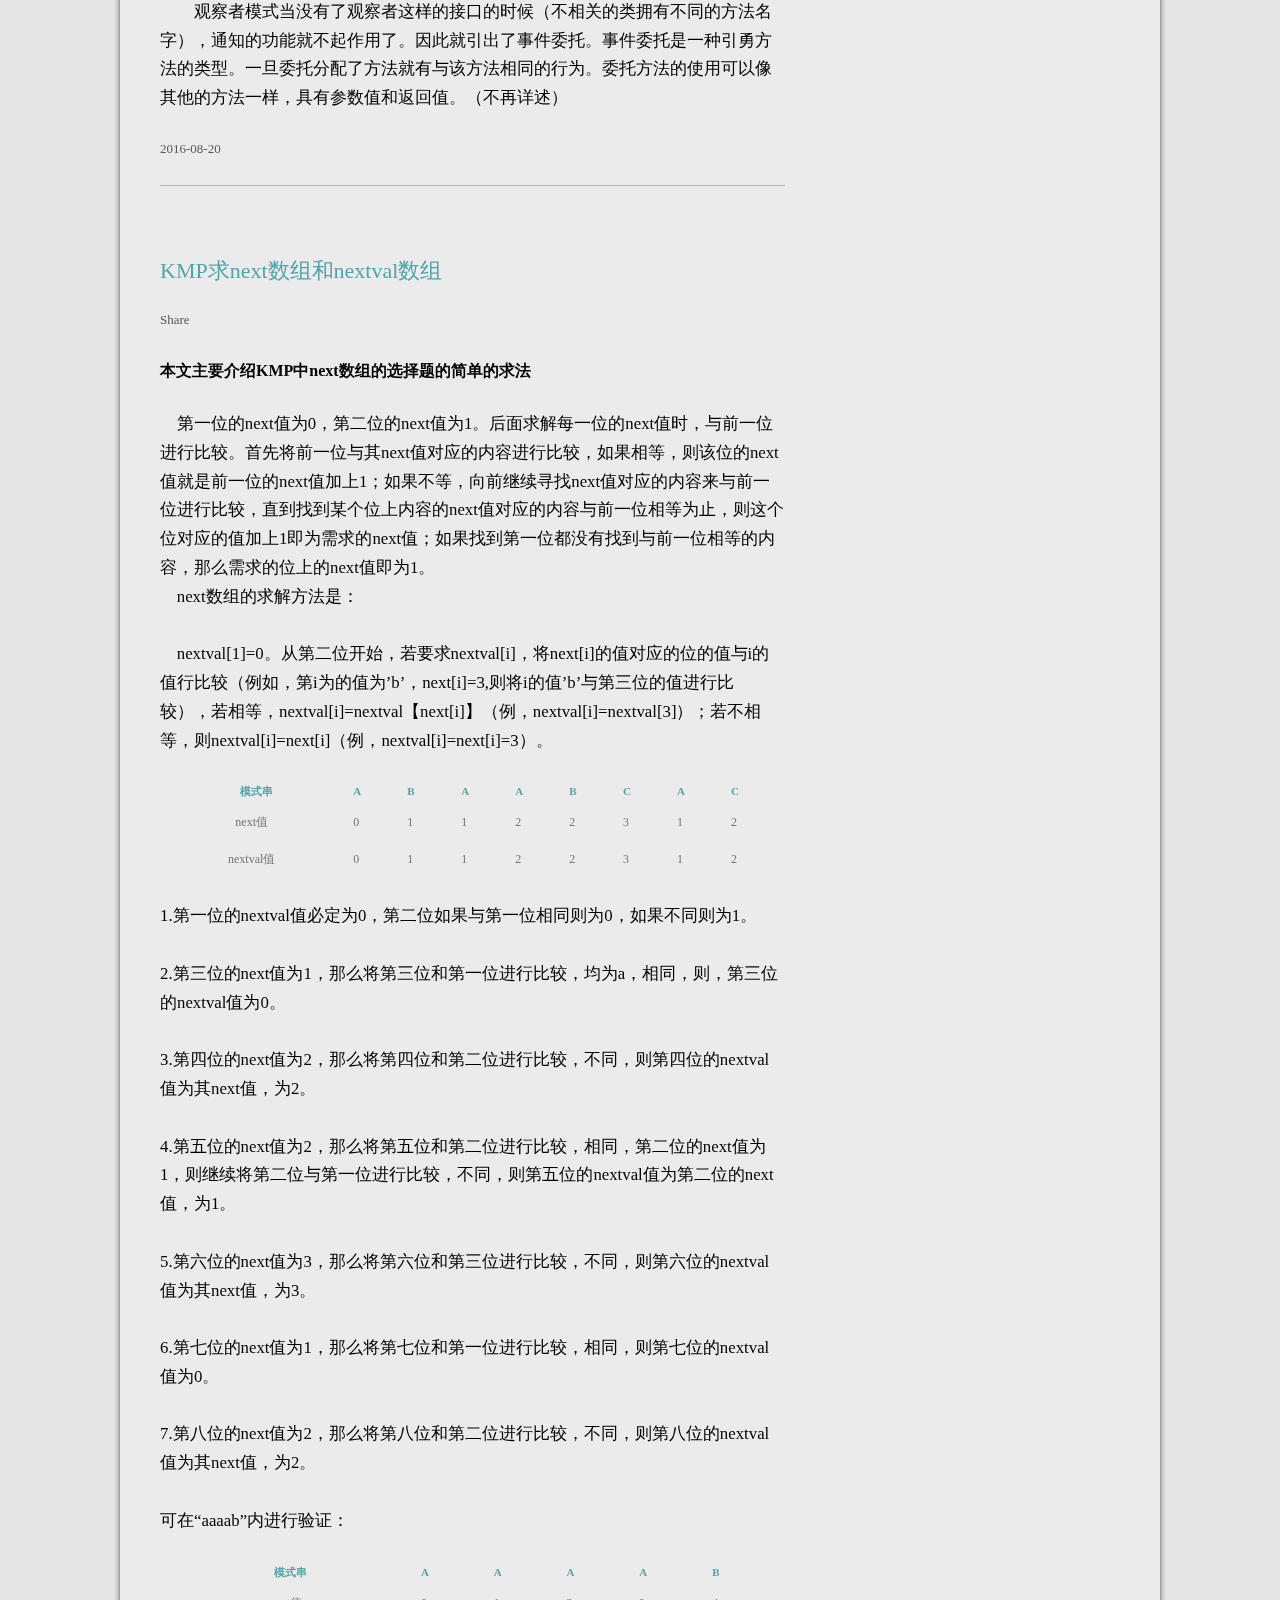
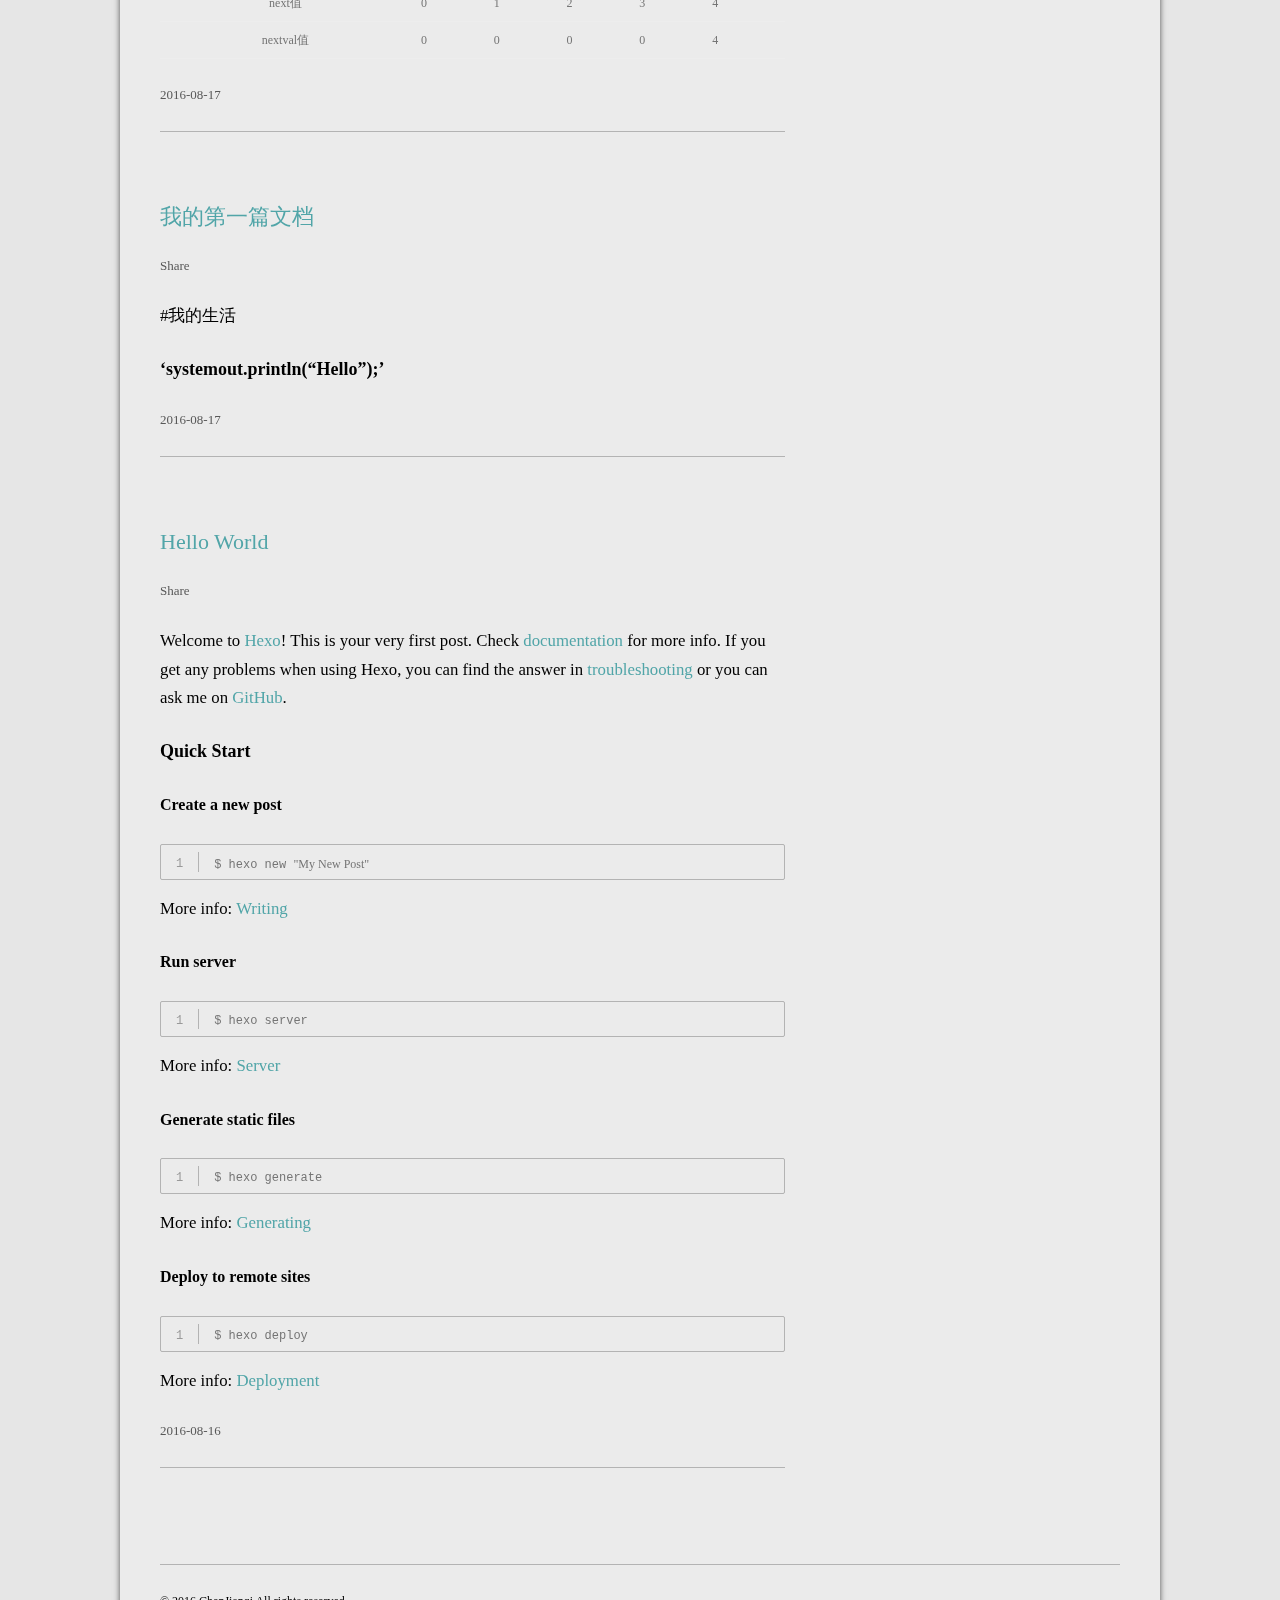
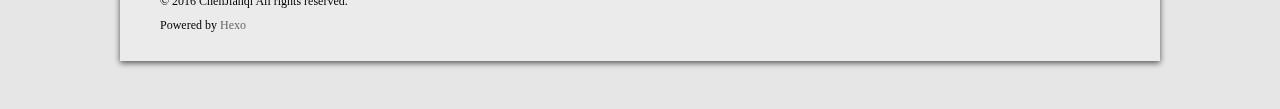
==== commit f9fa8ad4: "Site updated: 2016-08-29 11:05:08" ====
--- a/index.html
+++ b/index.html
@@ -75,13 +75,13 @@
         
         <div class="comments-link">
             
-            <a href="javascript:void(0);" data-url="http://yoursite.com/2016/08/29/享元模式/" data-id="cisfg0dg0000170m9880f30ic" class="leave-reply bdsharebuttonbox" data-cmd="more">Share</a>
+            <a href="javascript:void(0);" data-url="http://yoursite.com/2016/08/29/享元模式/" data-id="cisfgp4wm0002tkm9s3dxcsru" class="leave-reply bdsharebuttonbox" data-cmd="more">Share</a>
         </div><!-- .comments-link -->
       </header><!-- .entry-header -->
 
     <div class="entry-content">
       
-        <h1 id="享元模式"><a href="#享元模式" class="headerlink" title="享元模式"></a>享元模式</h1><p> 　　享元模式（Flyweight）运用共享技术有效的支持大量的细粒度的对象。<br>　　用一个例子来说明：一个网站有些用户需要用博客的方式展示，有些用户需要用论坛的方式展示，有些用户需要用图片的方式展示，但是这么多展示方式，实现起来确实有些难度，毕竟展示方式确实不同。若这些网站的数据库是共享的，那么我们考虑使用享元模式来实现，也就是多个用户都想使用博客的方式来展示，那么只需要创建一个博客实例即可。这不仅减轻了服务器的负担，而且减轻了程序员编程的负担。那么这么多不同的方式展示，也就是不同的实例不同，那么可以使用一个工厂来记录是否已经有相同的实例，若相同则直接取出来，否则的话将新创建一个实例，并加入到工厂中。<br> <div align="center"><br>  <img src="http://i2.buimg.com/4851/ed632c3da1fce934.png"><br>  </div><br>　　用户想使用一个博客类型展示的网站，要有网站那么得先有一个网站的工厂，从工厂中去提取网站的类型，而工厂中的网站是共享数据库的。若用户创建的网站类型已经存在了，那么直接提取即可，若不存在，先创建并加入到工厂中，再提取该网站类型。代码如下：<br><figure class="highlight plain"><table><tr><td class="gutter"><pre><div class="line">1</div><div class="line">2</div><div class="line">3</div><div class="line">4</div><div class="line">5</div><div class="line">6</div><div class="line">7</div><div class="line">8</div><div class="line">9</div><div class="line">10</div><div class="line">11</div><div class="line">12</div><div class="line">13</div><div class="line">14</div><div class="line">15</div><div class="line">16</div><div class="line">17</div><div class="line">18</div><div class="line">19</div><div class="line">20</div><div class="line">21</div><div class="line">22</div><div class="line">23</div><div class="line">24</div><div class="line">25</div><div class="line">26</div><div class="line">27</div><div class="line">28</div><div class="line">29</div><div class="line">30</div><div class="line">31</div><div class="line">32</div><div class="line">33</div><div class="line">34</div><div class="line">35</div><div class="line">36</div><div class="line">37</div><div class="line">38</div><div class="line">39</div><div class="line">40</div><div class="line">41</div><div class="line">42</div><div class="line">43</div><div class="line">44</div><div class="line">45</div><div class="line">46</div><div class="line">47</div><div class="line">48</div><div class="line">49</div><div class="line">50</div><div class="line">51</div><div class="line">52</div><div class="line">53</div><div class="line">54</div><div class="line">55</div></pre></td><td class="code"><pre><div class="line">public class User &#123;</div><div class="line">	String name;</div><div class="line">	public User(String name)&#123;</div><div class="line">		this.name = name;</div><div class="line">	&#125;</div><div class="line">&#125;</div><div class="line">///////////////</div><div class="line">public abstract class Website &#123;</div><div class="line">	public abstract void Use(User user);</div><div class="line">&#125;</div><div class="line"></div><div class="line">///////////////</div><div class="line">public class ConcreteWebSite extends Website &#123;</div><div class="line">	private String name;</div><div class="line">	public ConcreteWebSite(String name)&#123;</div><div class="line">		this.name = name;</div><div class="line">	&#125;</div><div class="line">	public String getName() &#123;</div><div class="line">		return name;</div><div class="line">	&#125;</div><div class="line">	public void setName(String name) &#123;</div><div class="line">		this.name = name;</div><div class="line">	&#125;</div><div class="line">	public void Use(User user) &#123;		</div><div class="line">		System.out.println(&quot;网站分类：&quot;+getName()+&quot;用户&quot;+user.name);</div><div class="line">	&#125;</div><div class="line">&#125;</div><div class="line">/////////////////////</div><div class="line">public class Factory &#123;</div><div class="line">	private Map&lt;String, Website&gt; flyweight = new HashMap&lt;String, Website&gt;();</div><div class="line">	public Website getWebsite(String key)&#123;</div><div class="line">		if(!flyweight.containsKey(key) )&#123;</div><div class="line">			flyweight.put(key, new ConcreteWebSite(key));		</div><div class="line">		&#125;</div><div class="line">		return flyweight.get(key);</div><div class="line">	&#125;</div><div class="line">	public int getWebsiteCount()&#123;</div><div class="line">		return flyweight.size();</div><div class="line">	&#125;</div><div class="line">&#125;/////////////////////////////////</div><div class="line">public class Main &#123;</div><div class="line">	public static void main(String[] args) &#123;</div><div class="line">		Factory fac = new Factory();</div><div class="line">		Website web = fac.getWebsite(&quot;产品展示&quot;);</div><div class="line">		User user = new User(&quot;小菜&quot;);</div><div class="line">		web.Use(user);</div><div class="line">Website web = fac.getWebsite(&quot;产品展示&quot;);</div><div class="line">		User user2 = new User(&quot;小鸟&quot;);</div><div class="line">		web.Use(user2);</div><div class="line">Website web = fac.getWebsite(&quot;论坛&quot;);</div><div class="line">		User user3 = new User(&quot;小飞&quot;);</div><div class="line">		web.Use(user3);		</div><div class="line">		&#125;</div><div class="line">	&#125;</div><div class="line">&#125;</div></pre></td></tr></table></figure></p>
+        <h1 id="享元模式"><a href="#享元模式" class="headerlink" title="享元模式"></a>享元模式</h1><p> 　　享元模式（Flyweight）运用共享技术有效的支持大量的细粒度的对象。<br>　　用一个例子来说明：一个网站有些用户需要用博客的方式展示，有些用户需要用论坛的方式展示，有些用户需要用图片的方式展示，但是这么多展示方式，实现起来确实有些难度，毕竟展示方式确实不同。若这些网站的数据库是共享的，那么我们考虑使用享元模式来实现，也就是多个用户都想使用博客的方式来展示，那么只需要创建一个博客实例即可。这不仅减轻了服务器的负担，而且减轻了程序员编程的负担。那么这么多不同的方式展示，也就是不同的实例不同，那么可以使用一个工厂来记录是否已经有相同的实例，若相同则直接取出来，否则的话将新创建一个实例，并加入到工厂中。<br> <div align="center"><br>  <img src="http://i2.buimg.com/4851/ed632c3da1fce934.png"><br>  </div><br>　　用户想使用一个博客类型展示的网站，要有网站那么得先有一个网站的工厂，从工厂中去提取网站的类型，而工厂中的网站是共享数据库的。若用户创建的网站类型已经存在了，那么直接提取即可，若不存在，先创建并加入到工厂中，再提取该网站类型。代码如下：<br><figure class="highlight plain"><table><tr><td class="gutter"><pre><div class="line">1</div><div class="line">2</div><div class="line">3</div><div class="line">4</div><div class="line">5</div><div class="line">6</div><div class="line">7</div><div class="line">8</div><div class="line">9</div><div class="line">10</div><div class="line">11</div><div class="line">12</div><div class="line">13</div><div class="line">14</div><div class="line">15</div><div class="line">16</div><div class="line">17</div><div class="line">18</div><div class="line">19</div><div class="line">20</div><div class="line">21</div><div class="line">22</div><div class="line">23</div><div class="line">24</div><div class="line">25</div><div class="line">26</div><div class="line">27</div><div class="line">28</div><div class="line">29</div><div class="line">30</div><div class="line">31</div><div class="line">32</div><div class="line">33</div><div class="line">34</div><div class="line">35</div><div class="line">36</div><div class="line">37</div><div class="line">38</div><div class="line">39</div><div class="line">40</div><div class="line">41</div><div class="line">42</div><div class="line">43</div><div class="line">44</div><div class="line">45</div><div class="line">46</div><div class="line">47</div><div class="line">48</div><div class="line">49</div><div class="line">50</div><div class="line">51</div><div class="line">52</div><div class="line">53</div><div class="line">54</div><div class="line">55</div><div class="line">56</div></pre></td><td class="code"><pre><div class="line">public class User &#123;</div><div class="line">　String name;</div><div class="line">　public User(String name)&#123;</div><div class="line">　　this.name = name;</div><div class="line">　&#125;</div><div class="line">&#125;</div><div class="line">///////////////</div><div class="line">public abstract class Website &#123;</div><div class="line">　public abstract void Use(User user);</div><div class="line">&#125;</div><div class="line"></div><div class="line">///////////////</div><div class="line">public class ConcreteWebSite extends Website &#123;</div><div class="line">　　private String name;</div><div class="line">　　public ConcreteWebSite(String name)&#123;</div><div class="line">　　　　this.name = name;</div><div class="line">　　&#125;</div><div class="line">　　public String getName() &#123;</div><div class="line">　　　　return name;</div><div class="line">　　&#125;</div><div class="line">　　public void setName(String name) &#123;</div><div class="line">　　　　this.name = name;</div><div class="line">　　&#125;</div><div class="line">　　public void Use(User user) &#123;		</div><div class="line">　　　　System.out.println(&quot;网站分类：&quot;+getName()+&quot;用户&quot;+user.name);</div><div class="line">　　&#125;</div><div class="line">&#125;</div><div class="line">/////////////////////</div><div class="line">public class Factory &#123;</div><div class="line">　　private Map&lt;String, Website&gt; flyweight = new HashMap&lt;String, Website&gt;();</div><div class="line">　　public Website getWebsite(String key)&#123;</div><div class="line">　　if(!flyweight.containsKey(key) )&#123;</div><div class="line">　　　　flyweight.put(key, new ConcreteWebSite(key));		</div><div class="line">　　&#125;</div><div class="line">　　return flyweight.get(key);</div><div class="line">　&#125;</div><div class="line">　　public int getWebsiteCount()&#123;</div><div class="line">　　　　return flyweight.size();</div><div class="line">　　&#125;</div><div class="line">&#125;</div><div class="line">/////////////////////////////////</div><div class="line">public class Main &#123;</div><div class="line">　　public static void main(String[] args) &#123;</div><div class="line">　　Factory fac = new Factory();</div><div class="line">　　Website web = fac.getWebsite(&quot;产品展示&quot;);</div><div class="line">　　User user = new User(&quot;小菜&quot;);</div><div class="line">　　web.Use(user);</div><div class="line">　　Website web = fac.getWebsite(&quot;产品展示&quot;);</div><div class="line">　　User user2 = new User(&quot;小鸟&quot;);</div><div class="line">　　web.Use(user2);</div><div class="line">　　Website web = fac.getWebsite(&quot;论坛&quot;);</div><div class="line">　　User user3 = new User(&quot;小飞&quot;);</div><div class="line">　　web.Use(user3);		</div><div class="line">　　&#125;</div><div class="line">　&#125;</div><div class="line">&#125;</div></pre></td></tr></table></figure></p>
 
       
     </div><!-- .entry-content -->
@@ -118,7 +118,7 @@
         
         <div class="comments-link">
             
-            <a href="javascript:void(0);" data-url="http://yoursite.com/2016/08/20/观察者模式/" data-id="cisfg0dg3000270m9mgwnd71a" class="leave-reply bdsharebuttonbox" data-cmd="more">Share</a>
+            <a href="javascript:void(0);" data-url="http://yoursite.com/2016/08/20/观察者模式/" data-id="cisfgp4wr0004tkm92sk83ttq" class="leave-reply bdsharebuttonbox" data-cmd="more">Share</a>
         </div><!-- .comments-link -->
       </header><!-- .entry-header -->
 
@@ -168,7 +168,7 @@
         
         <div class="comments-link">
             
-            <a href="javascript:void(0);" data-url="http://yoursite.com/2016/08/17/KMP求next和nextval数组的求法/" data-id="cisfg0dft000070m9ijo6jcvw" class="leave-reply bdsharebuttonbox" data-cmd="more">Share</a>
+            <a href="javascript:void(0);" data-url="http://yoursite.com/2016/08/17/KMP求next和nextval数组的求法/" data-id="cisfgp4wa0000tkm96w795tmo" class="leave-reply bdsharebuttonbox" data-cmd="more">Share</a>
         </div><!-- .comments-link -->
       </header><!-- .entry-header -->
 
@@ -281,7 +281,7 @@
         
         <div class="comments-link">
             
-            <a href="javascript:void(0);" data-url="http://yoursite.com/2016/08/17/我的第一篇文档/" data-id="cisfg0dg6000370m9qd4zai07" class="leave-reply bdsharebuttonbox" data-cmd="more">Share</a>
+            <a href="javascript:void(0);" data-url="http://yoursite.com/2016/08/17/我的第一篇文档/" data-id="cisfgp4wp0003tkm9f02qij9y" class="leave-reply bdsharebuttonbox" data-cmd="more">Share</a>
         </div><!-- .comments-link -->
       </header><!-- .entry-header -->
 
@@ -324,7 +324,7 @@
         
         <div class="comments-link">
             
-            <a href="javascript:void(0);" data-url="http://yoursite.com/2016/08/16/hello-world/" data-id="cisfg0dg8000470m9rnf7bfjk" class="leave-reply bdsharebuttonbox" data-cmd="more">Share</a>
+            <a href="javascript:void(0);" data-url="http://yoursite.com/2016/08/16/hello-world/" data-id="cisfgp4wi0001tkm9a5eid1g2" class="leave-reply bdsharebuttonbox" data-cmd="more">Share</a>
         </div><!-- .comments-link -->
       </header><!-- .entry-header -->
 
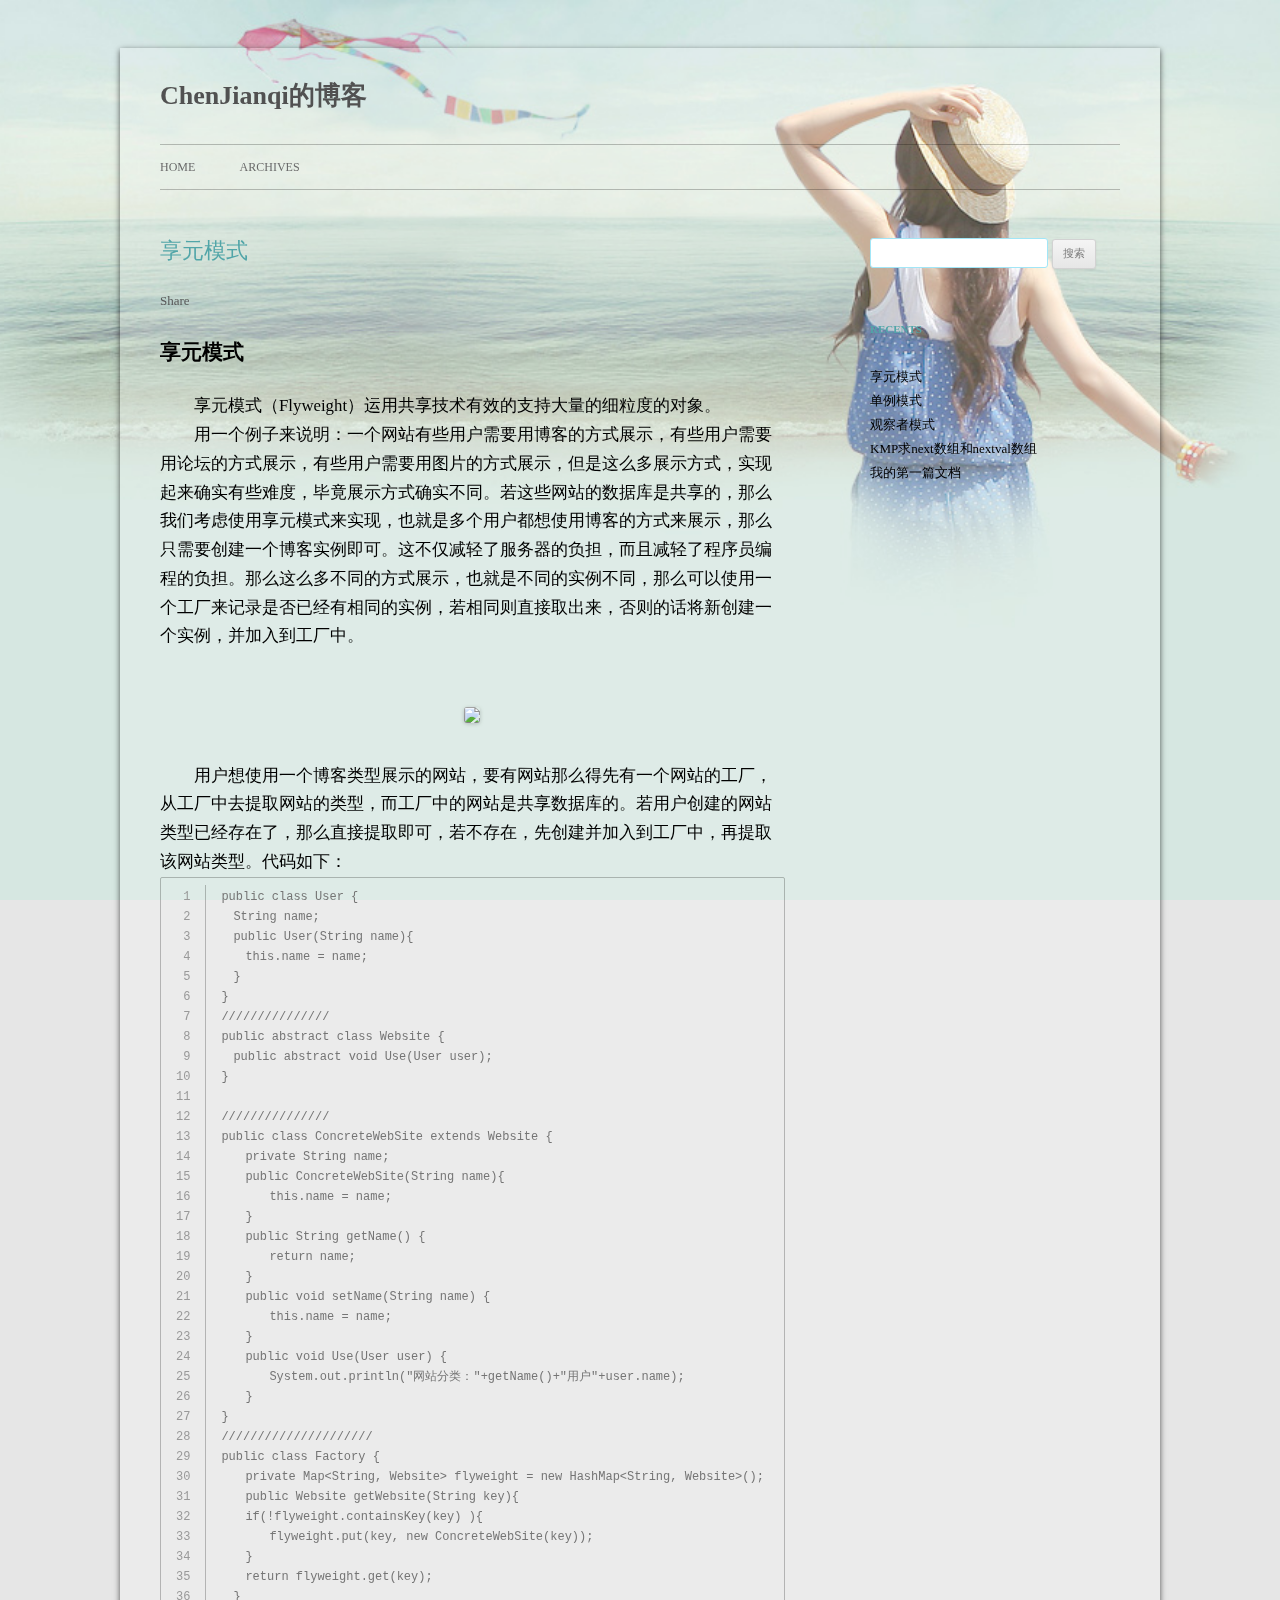
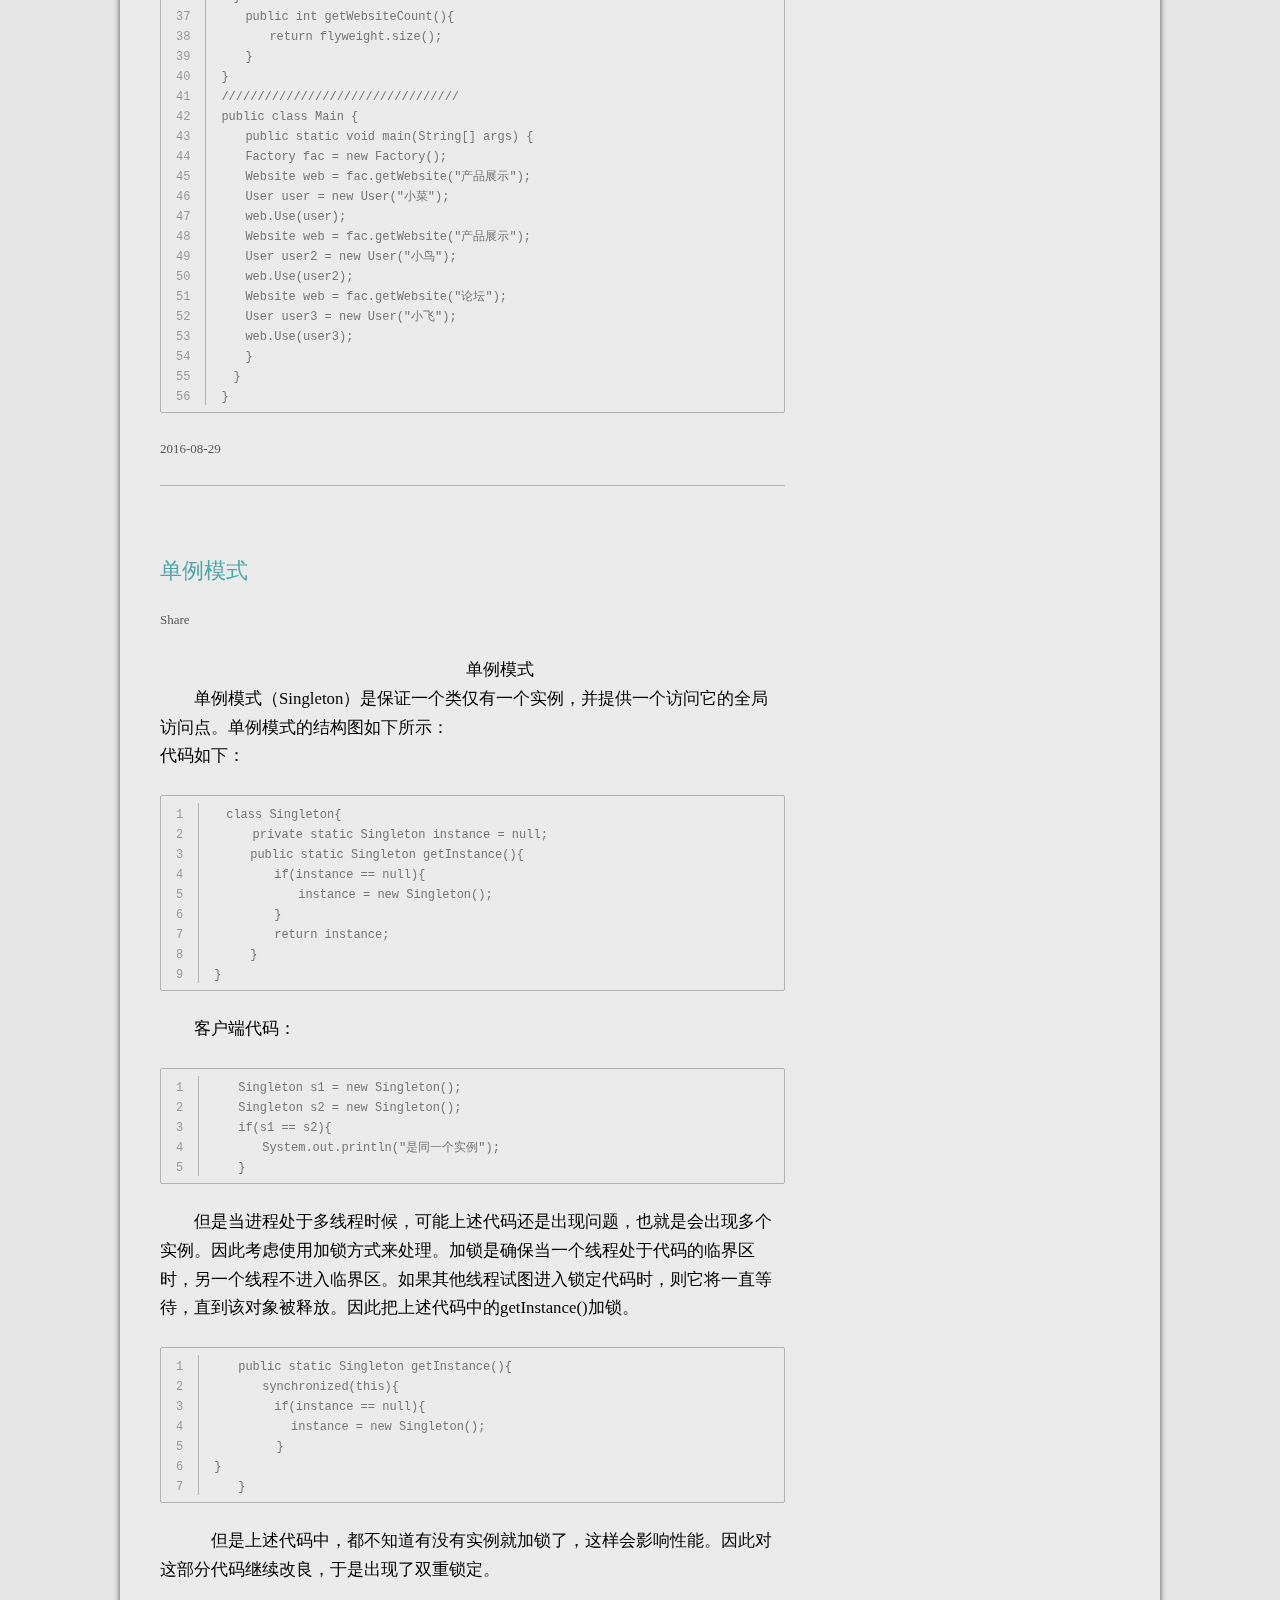
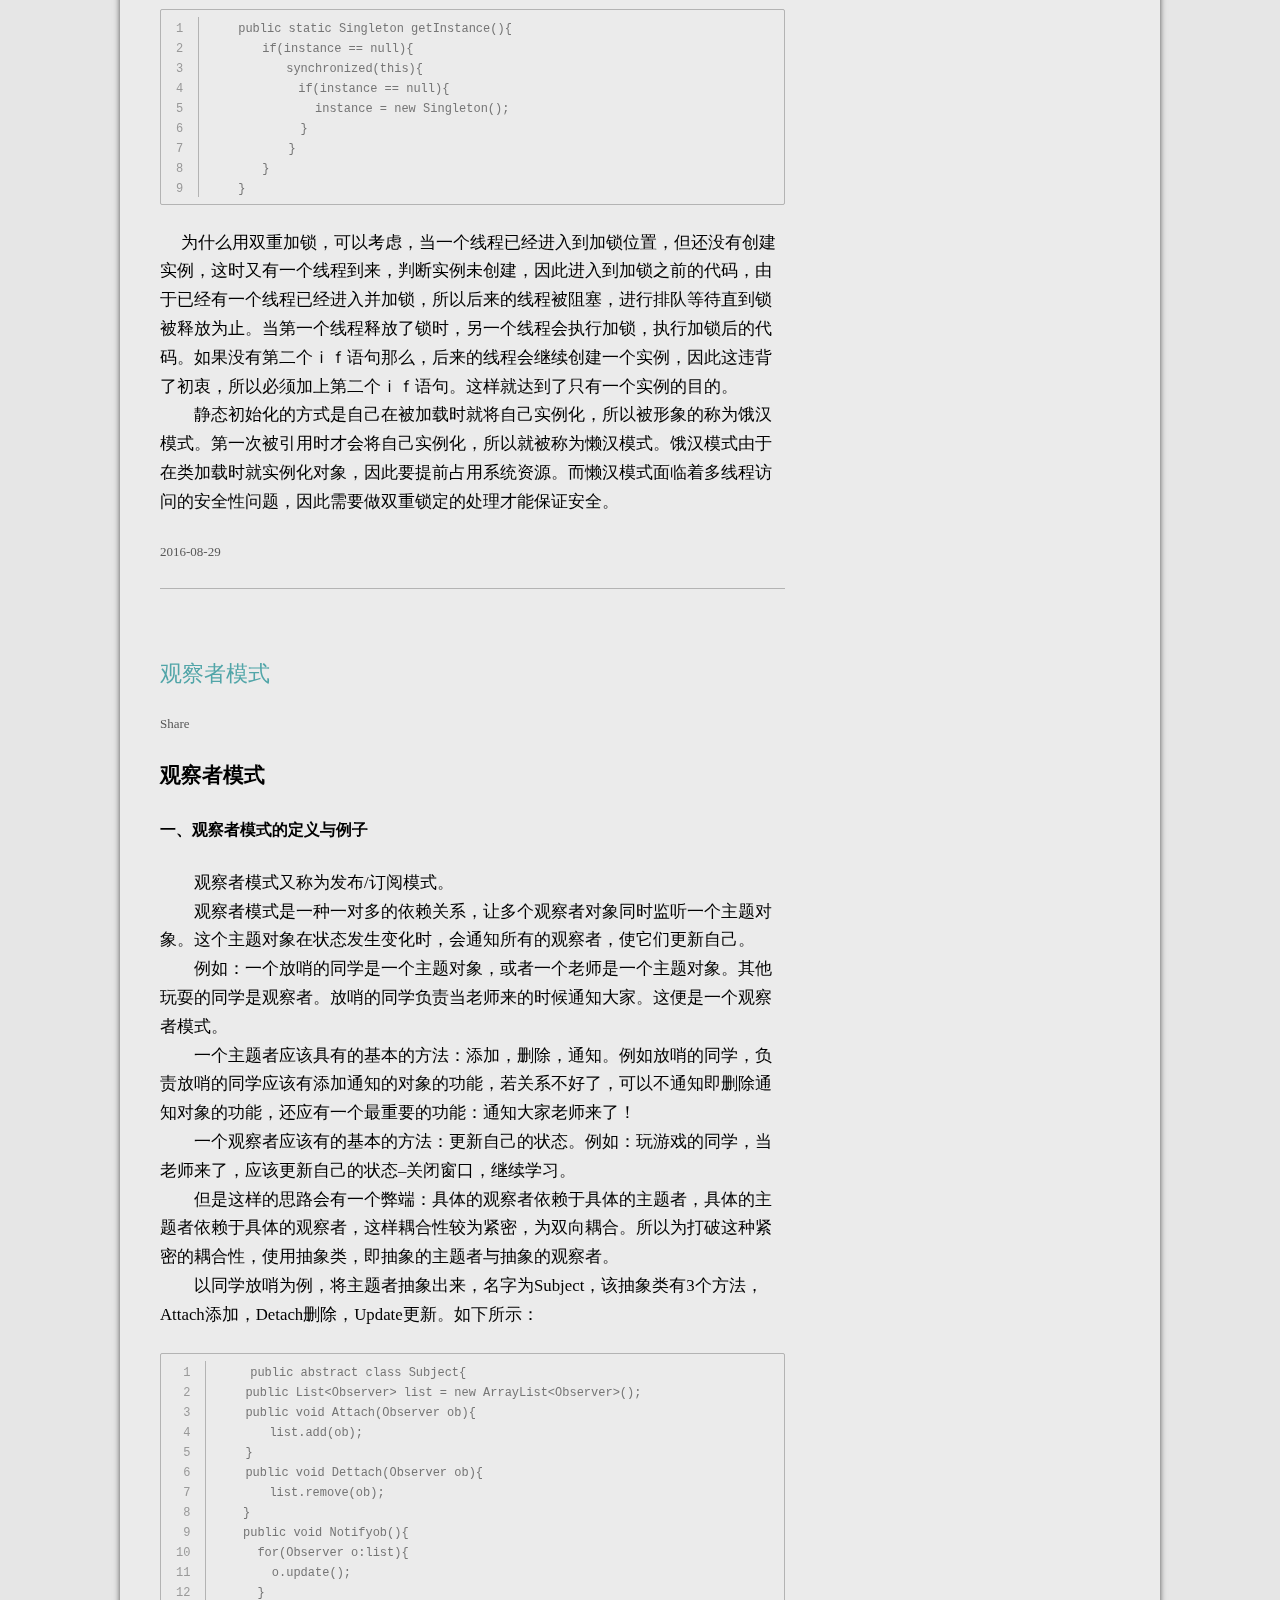
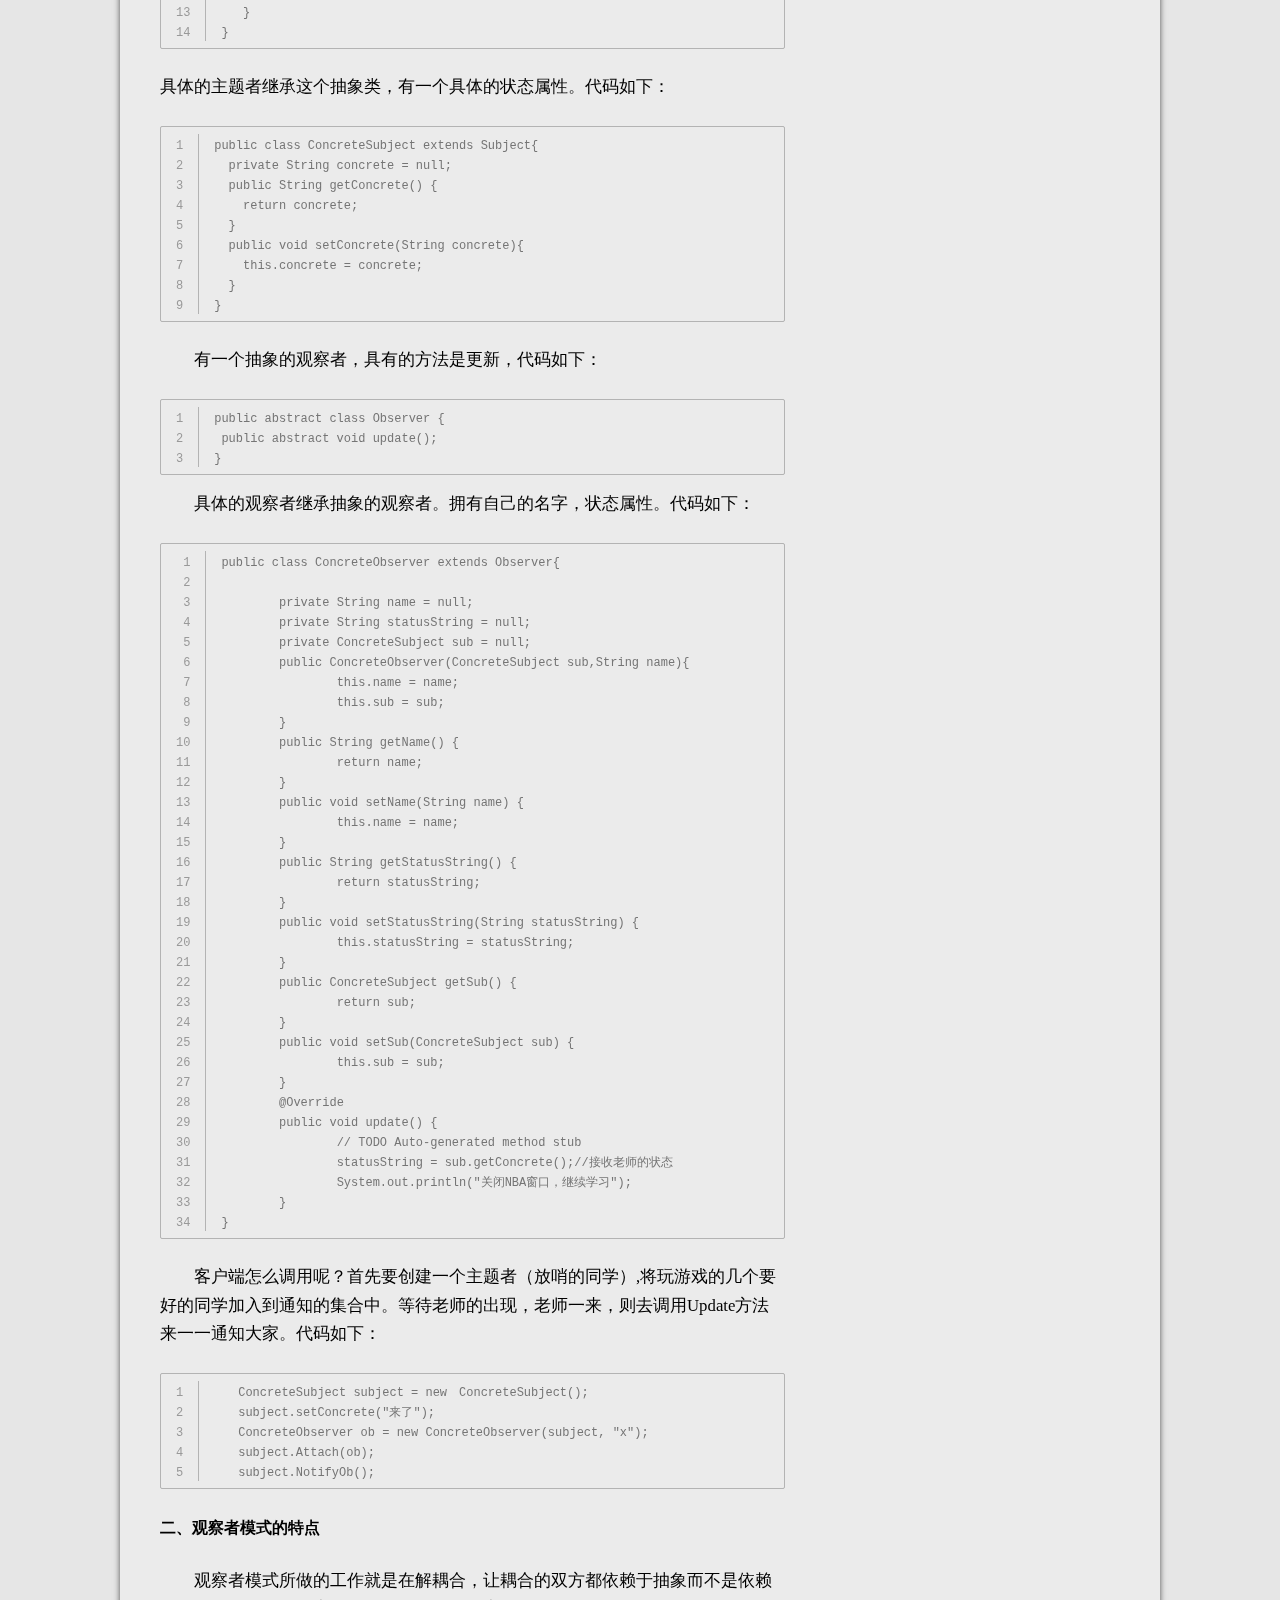
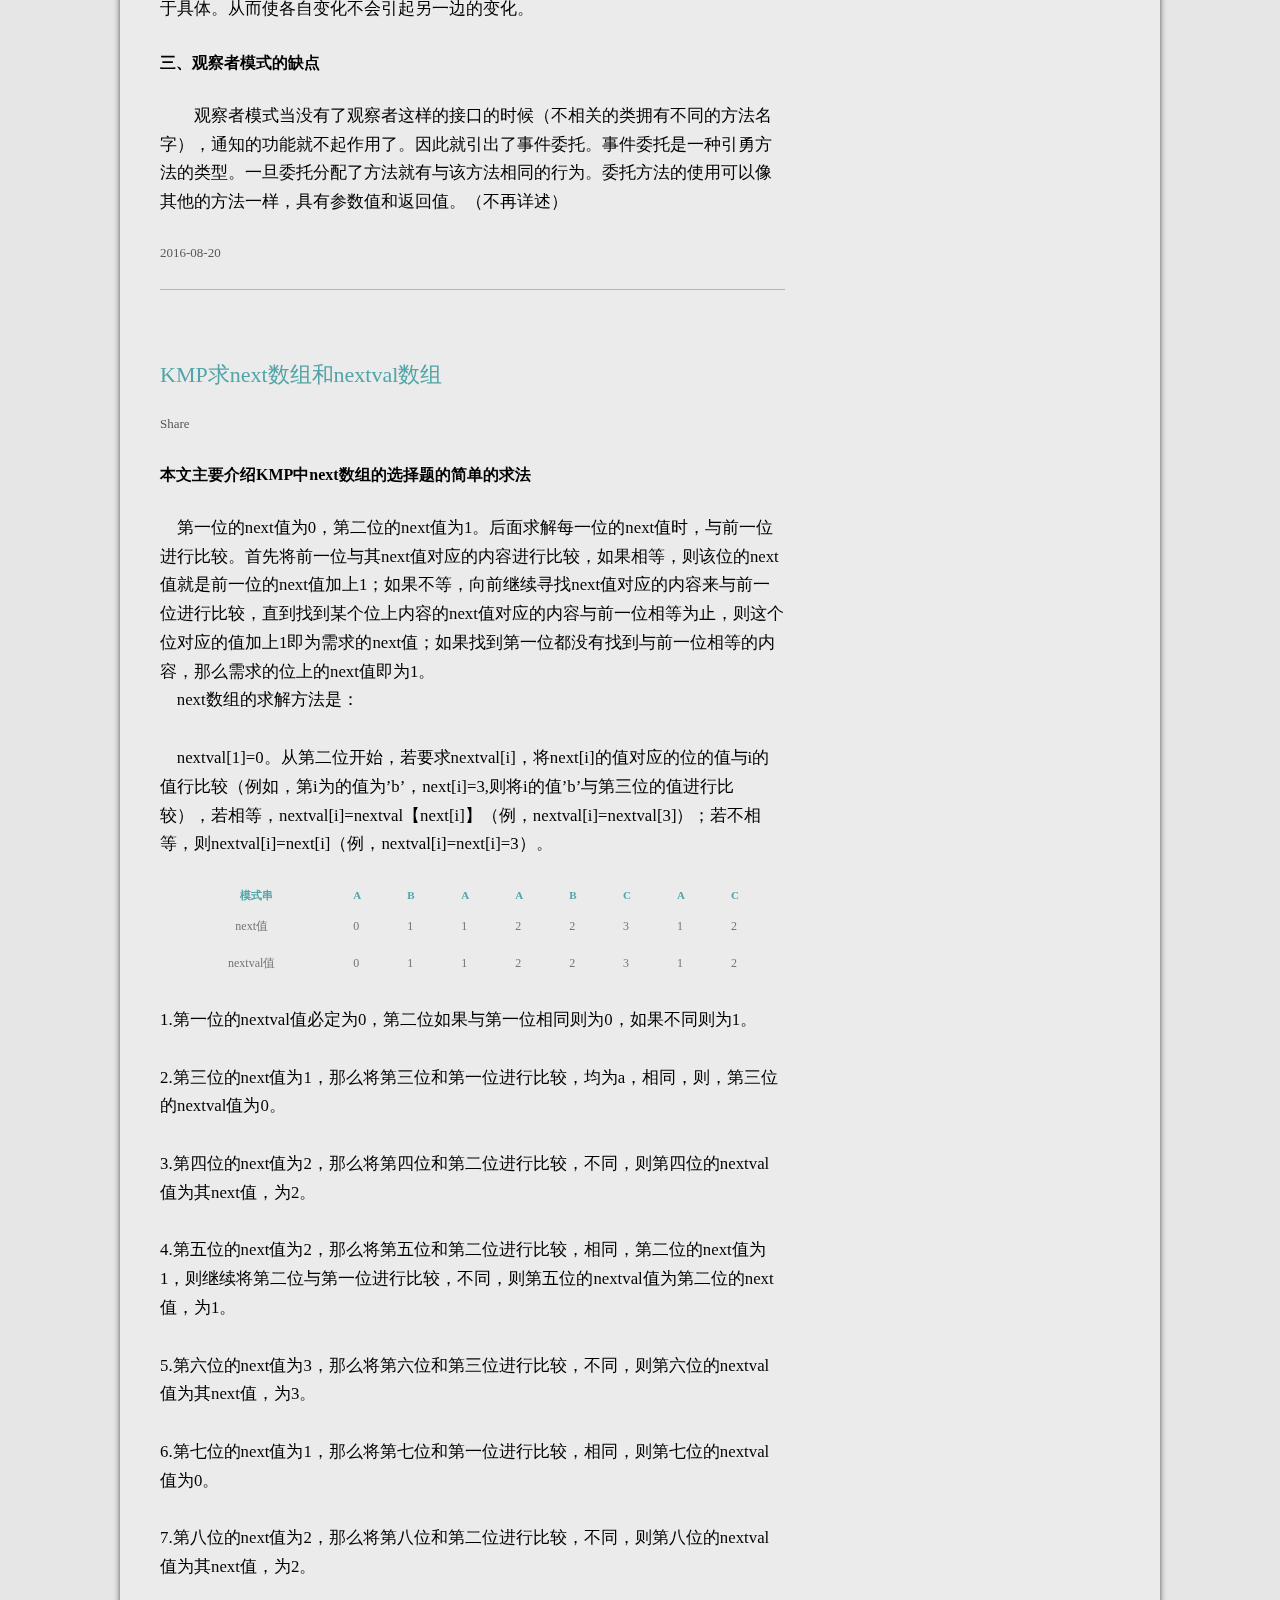
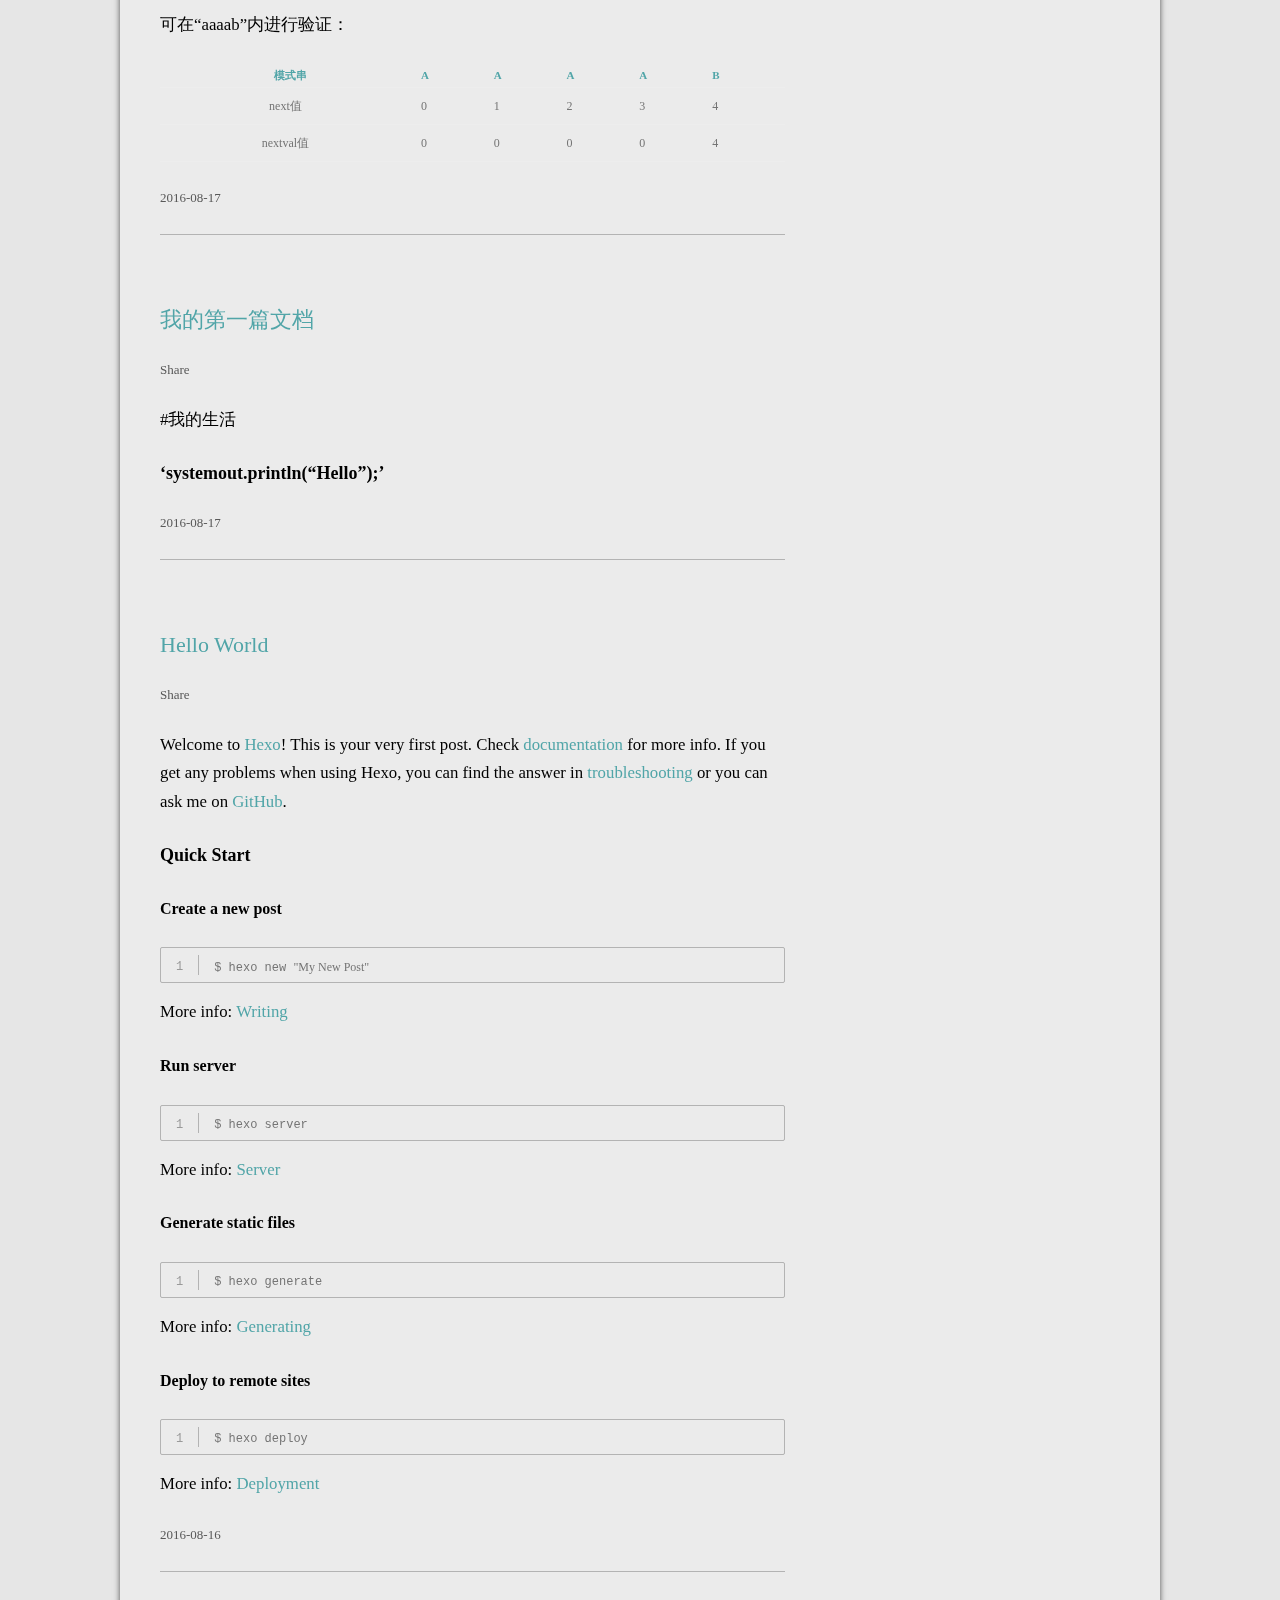
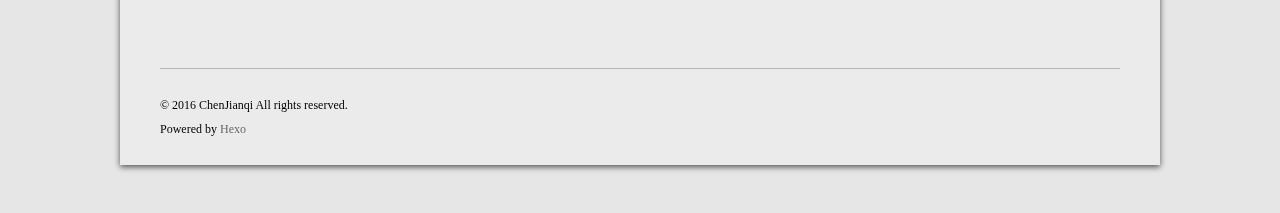
==== commit 2fc2cb1d: "Site updated: 2016-08-29 21:26:17" ====
--- a/index.html
+++ b/index.html
@@ -75,7 +75,7 @@
         
         <div class="comments-link">
             
-            <a href="javascript:void(0);" data-url="http://yoursite.com/2016/08/29/享元模式/" data-id="cisfgp4wm0002tkm9s3dxcsru" class="leave-reply bdsharebuttonbox" data-cmd="more">Share</a>
+            <a href="javascript:void(0);" data-url="http://yoursite.com/2016/08/29/享元模式/" data-id="cisg2cua90001u8m9txcfb2j9" class="leave-reply bdsharebuttonbox" data-cmd="more">Share</a>
         </div><!-- .comments-link -->
       </header><!-- .entry-header -->
 
@@ -103,6 +103,53 @@
 
 
   
+    <article id="post-单例模式" class="post-单例模式 post type-post status-publish format-standard hentry">
+    <!---->
+
+      <header class="entry-header">
+        
+        
+  
+    <h1 class="entry-title">
+      <a class="article-title" href="/2016/08/29/单例模式/">单例模式</a>
+    </h1>
+  
+
+        
+        <div class="comments-link">
+            
+            <a href="javascript:void(0);" data-url="http://yoursite.com/2016/08/29/单例模式/" data-id="cisg2cuac0002u8m9n2giayn1" class="leave-reply bdsharebuttonbox" data-cmd="more">Share</a>
+        </div><!-- .comments-link -->
+      </header><!-- .entry-header -->
+
+    <div class="entry-content">
+      
+        <p>　　　　　　　　　　　　　　　　　　单例模式<br>　　单例模式（Singleton）是保证一个类仅有一个实例，并提供一个访问它的全局访问点。单例模式的结构图如下所示：<br>代码如下：<br><figure class="highlight plain"><table><tr><td class="gutter"><pre><div class="line">1</div><div class="line">2</div><div class="line">3</div><div class="line">4</div><div class="line">5</div><div class="line">6</div><div class="line">7</div><div class="line">8</div><div class="line">9</div></pre></td><td class="code"><pre><div class="line">　class Singleton&#123;</div><div class="line">  　　private static Singleton instance = null;</div><div class="line">　　　public static Singleton getInstance()&#123;</div><div class="line">　　　　　if(instance == null)&#123;</div><div class="line">　　　　　　　instance = new Singleton();</div><div class="line">　　　　　&#125;  </div><div class="line">　　　　　return instance;</div><div class="line">　　　&#125;</div><div class="line">&#125;</div></pre></td></tr></table></figure></p>
+<p>　　客户端代码：<br><figure class="highlight plain"><table><tr><td class="gutter"><pre><div class="line">1</div><div class="line">2</div><div class="line">3</div><div class="line">4</div><div class="line">5</div></pre></td><td class="code"><pre><div class="line">　　Singleton s1 = new Singleton();</div><div class="line">　　Singleton s2 = new Singleton();</div><div class="line">　　if(s1 == s2)&#123;</div><div class="line">　　　　System.out.println(&quot;是同一个实例&quot;);</div><div class="line">　　&#125;</div></pre></td></tr></table></figure></p>
+<p>　　但是当进程处于多线程时候，可能上述代码还是出现问题，也就是会出现多个实例。因此考虑使用加锁方式来处理。加锁是确保当一个线程处于代码的临界区时，另一个线程不进入临界区。如果其他线程试图进入锁定代码时，则它将一直等待，直到该对象被释放。因此把上述代码中的getInstance()加锁。<br><figure class="highlight plain"><table><tr><td class="gutter"><pre><div class="line">1</div><div class="line">2</div><div class="line">3</div><div class="line">4</div><div class="line">5</div><div class="line">6</div><div class="line">7</div></pre></td><td class="code"><pre><div class="line">　　public static Singleton getInstance()&#123;</div><div class="line">　　　　synchronized(this)&#123;</div><div class="line">　　　　　if(instance == null)&#123;</div><div class="line">    　　　　instance = new Singleton();</div><div class="line">  　　　　&#125;</div><div class="line">&#125;　　　　</div><div class="line">　　&#125;</div></pre></td></tr></table></figure></p>
+<p>　　　但是上述代码中，都不知道有没有实例就加锁了，这样会影响性能。因此对这部分代码继续改良，于是出现了双重锁定。<br><figure class="highlight plain"><table><tr><td class="gutter"><pre><div class="line">1</div><div class="line">2</div><div class="line">3</div><div class="line">4</div><div class="line">5</div><div class="line">6</div><div class="line">7</div><div class="line">8</div><div class="line">9</div></pre></td><td class="code"><pre><div class="line">　　public static Singleton getInstance()&#123;</div><div class="line">　　　　if(instance == null)&#123;</div><div class="line">　　　　　　synchronized(this)&#123;</div><div class="line">　　　　　　　if(instance == null)&#123;</div><div class="line">    　　　　　　instance = new Singleton();</div><div class="line">  　　　　　　&#125;</div><div class="line">       　　&#125;　</div><div class="line">     　&#125;　　　</div><div class="line">　　&#125;</div></pre></td></tr></table></figure></p>
+<p>　  为什么用双重加锁，可以考虑，当一个线程已经进入到加锁位置，但还没有创建实例，这时又有一个线程到来，判断实例未创建，因此进入到加锁之前的代码，由于已经有一个线程已经进入并加锁，所以后来的线程被阻塞，进行排队等待直到锁被释放为止。当第一个线程释放了锁时，另一个线程会执行加锁，执行加锁后的代码。如果没有第二个ｉｆ语句那么，后来的线程会继续创建一个实例，因此这违背了初衷，所以必须加上第二个ｉｆ语句。这样就达到了只有一个实例的目的。<br>　　静态初始化的方式是自己在被加载时就将自己实例化，所以被形象的称为饿汉模式。第一次被引用时才会将自己实例化，所以就被称为懒汉模式。饿汉模式由于在类加载时就实例化对象，因此要提前占用系统资源。而懒汉模式面临着多线程访问的安全性问题，因此需要做双重锁定的处理才能保证安全。</p>
+
+      
+    </div><!-- .entry-content -->
+
+    <footer class="entry-meta">
+    <a href="/2016/08/29/单例模式/">
+    <time datetime="2016-08-28T16:00:00.000Z" class="entry-date">
+        2016-08-29
+    </time>
+</a>
+    
+    
+    </footer>
+</article>
+
+
+
+
+
+
+  
     <article id="post-观察者模式" class="post-观察者模式 post type-post status-publish format-standard hentry">
     <!---->
 
@@ -118,7 +165,7 @@
         
         <div class="comments-link">
             
-            <a href="javascript:void(0);" data-url="http://yoursite.com/2016/08/20/观察者模式/" data-id="cisfgp4wr0004tkm92sk83ttq" class="leave-reply bdsharebuttonbox" data-cmd="more">Share</a>
+            <a href="javascript:void(0);" data-url="http://yoursite.com/2016/08/20/观察者模式/" data-id="cisg2cuag0004u8m9o4vjsze4" class="leave-reply bdsharebuttonbox" data-cmd="more">Share</a>
         </div><!-- .comments-link -->
       </header><!-- .entry-header -->
 
@@ -168,7 +215,7 @@
         
         <div class="comments-link">
             
-            <a href="javascript:void(0);" data-url="http://yoursite.com/2016/08/17/KMP求next和nextval数组的求法/" data-id="cisfgp4wa0000tkm96w795tmo" class="leave-reply bdsharebuttonbox" data-cmd="more">Share</a>
+            <a href="javascript:void(0);" data-url="http://yoursite.com/2016/08/17/KMP求next和nextval数组的求法/" data-id="cisg2cu9h0000u8m9yz1gyn8o" class="leave-reply bdsharebuttonbox" data-cmd="more">Share</a>
         </div><!-- .comments-link -->
       </header><!-- .entry-header -->
 
@@ -281,7 +328,7 @@
         
         <div class="comments-link">
             
-            <a href="javascript:void(0);" data-url="http://yoursite.com/2016/08/17/我的第一篇文档/" data-id="cisfgp4wp0003tkm9f02qij9y" class="leave-reply bdsharebuttonbox" data-cmd="more">Share</a>
+            <a href="javascript:void(0);" data-url="http://yoursite.com/2016/08/17/我的第一篇文档/" data-id="cisg2cuae0003u8m9e24g4k7s" class="leave-reply bdsharebuttonbox" data-cmd="more">Share</a>
         </div><!-- .comments-link -->
       </header><!-- .entry-header -->
 
@@ -324,7 +371,7 @@
         
         <div class="comments-link">
             
-            <a href="javascript:void(0);" data-url="http://yoursite.com/2016/08/16/hello-world/" data-id="cisfgp4wi0001tkm9a5eid1g2" class="leave-reply bdsharebuttonbox" data-cmd="more">Share</a>
+            <a href="javascript:void(0);" data-url="http://yoursite.com/2016/08/16/hello-world/" data-id="cisg2cuaj0005u8m9uplb4oac" class="leave-reply bdsharebuttonbox" data-cmd="more">Share</a>
         </div><!-- .comments-link -->
       </header><!-- .entry-header -->
 
@@ -387,6 +434,10 @@
           </li>
         
           <li>
+            <a href="/2016/08/29/单例模式/">单例模式</a>
+          </li>
+        
+          <li>
             <a href="/2016/08/20/观察者模式/">观察者模式</a>
           </li>
         
@@ -396,10 +447,6 @@
         
           <li>
             <a href="/2016/08/17/我的第一篇文档/">我的第一篇文档</a>
-          </li>
-        
-          <li>
-            <a href="/2016/08/16/hello-world/">Hello World</a>
           </li>
         
       </ul>
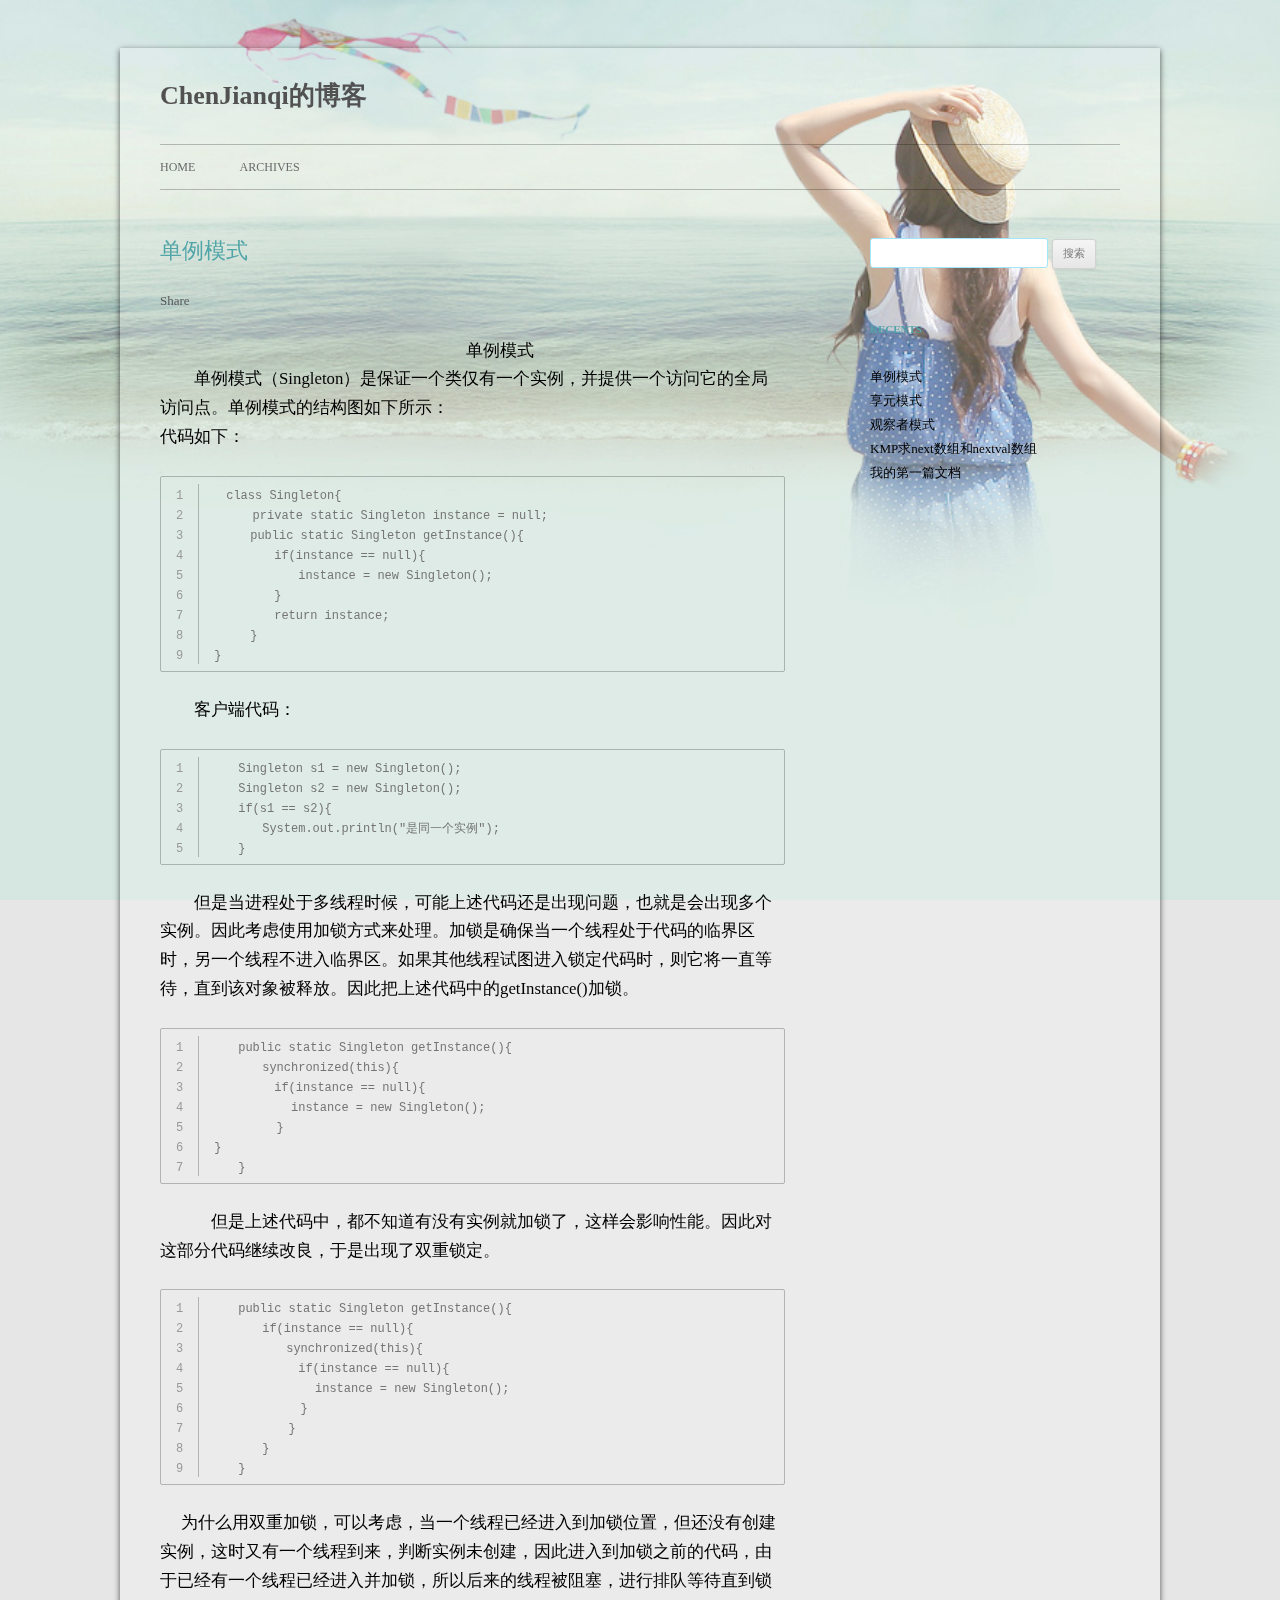
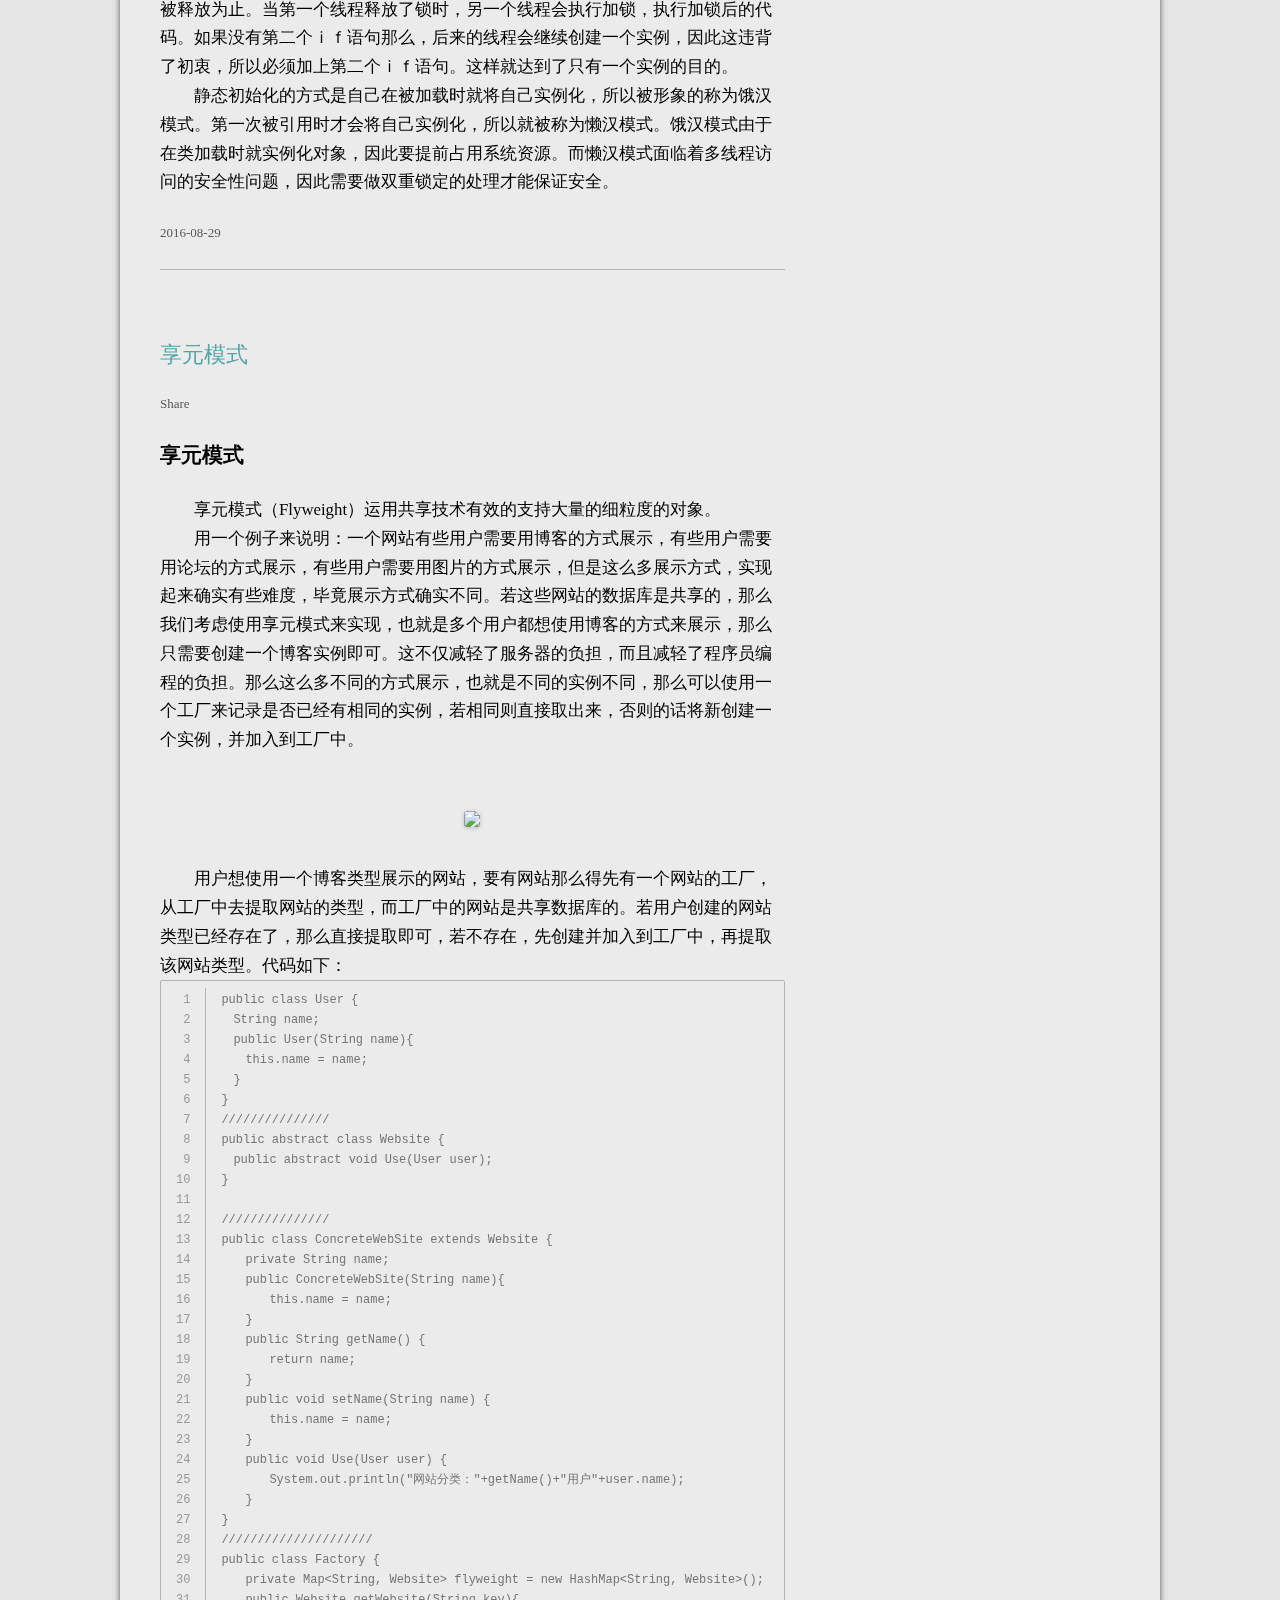
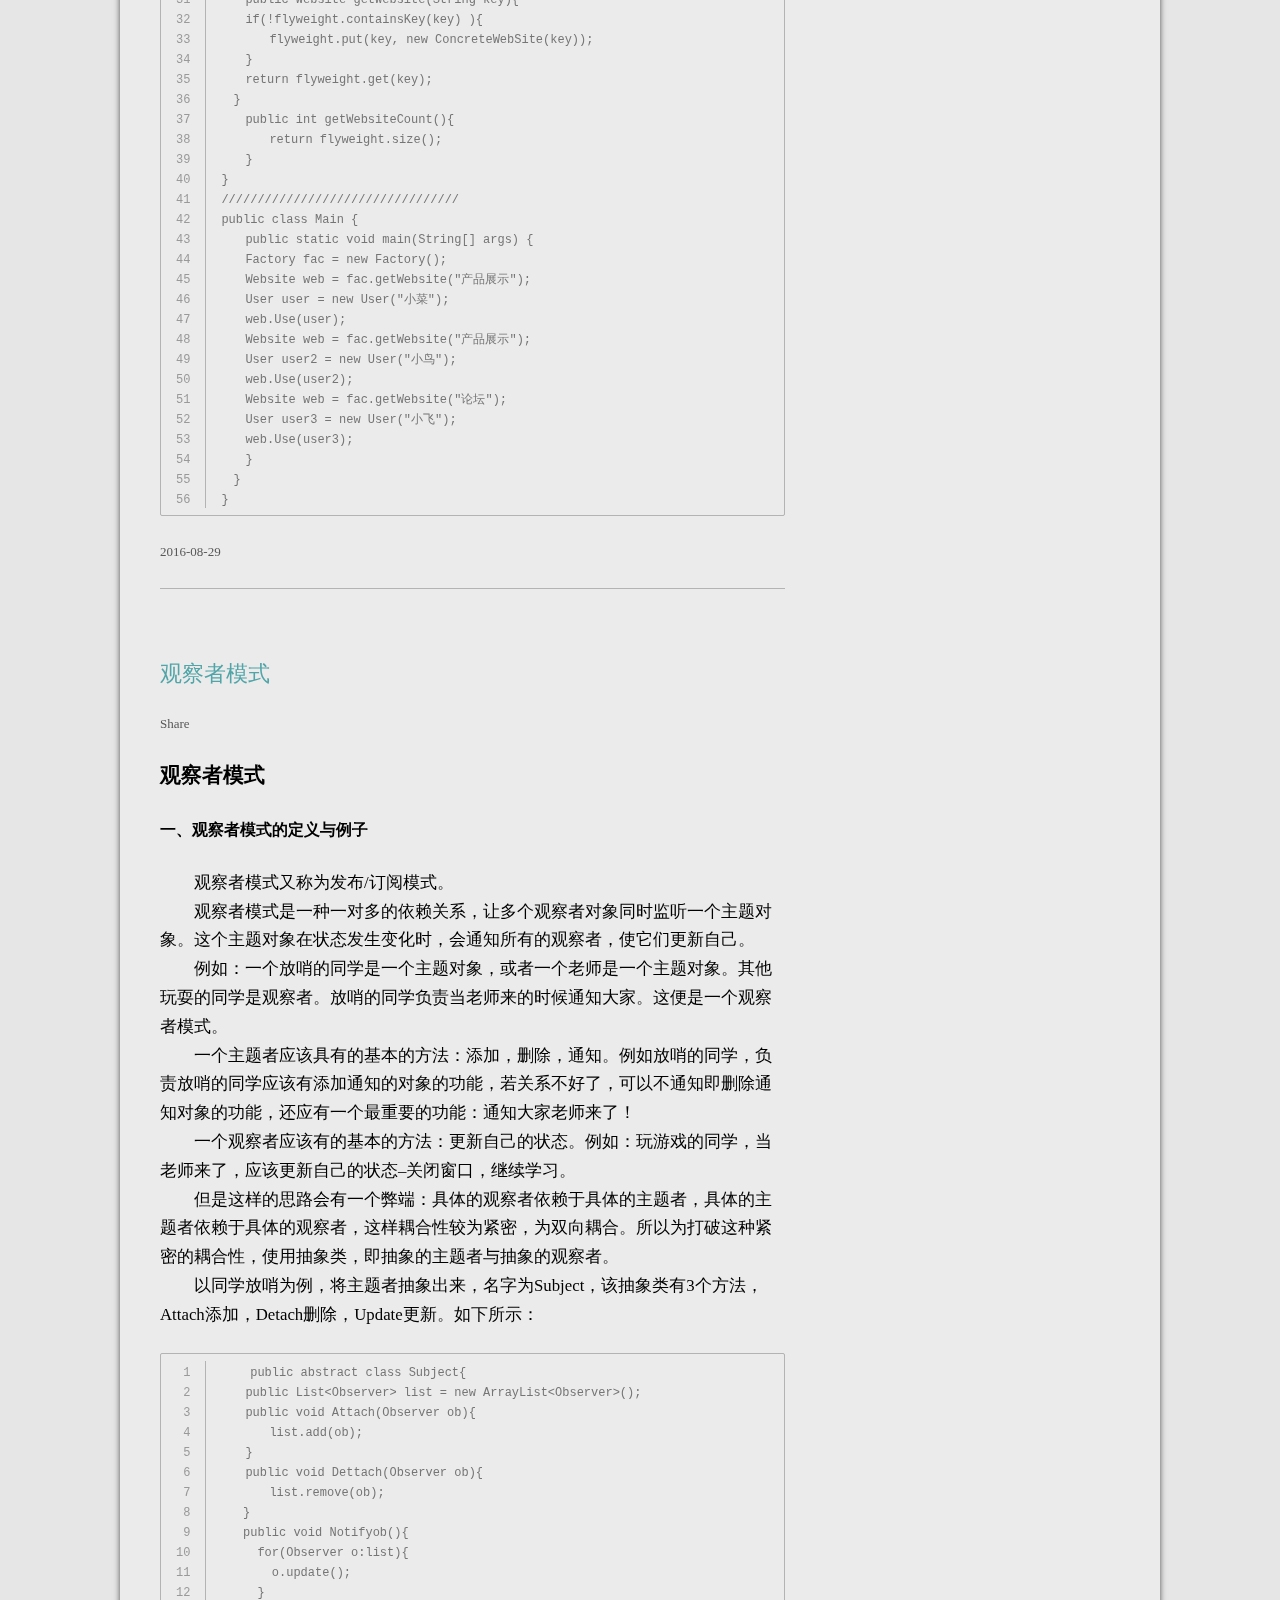
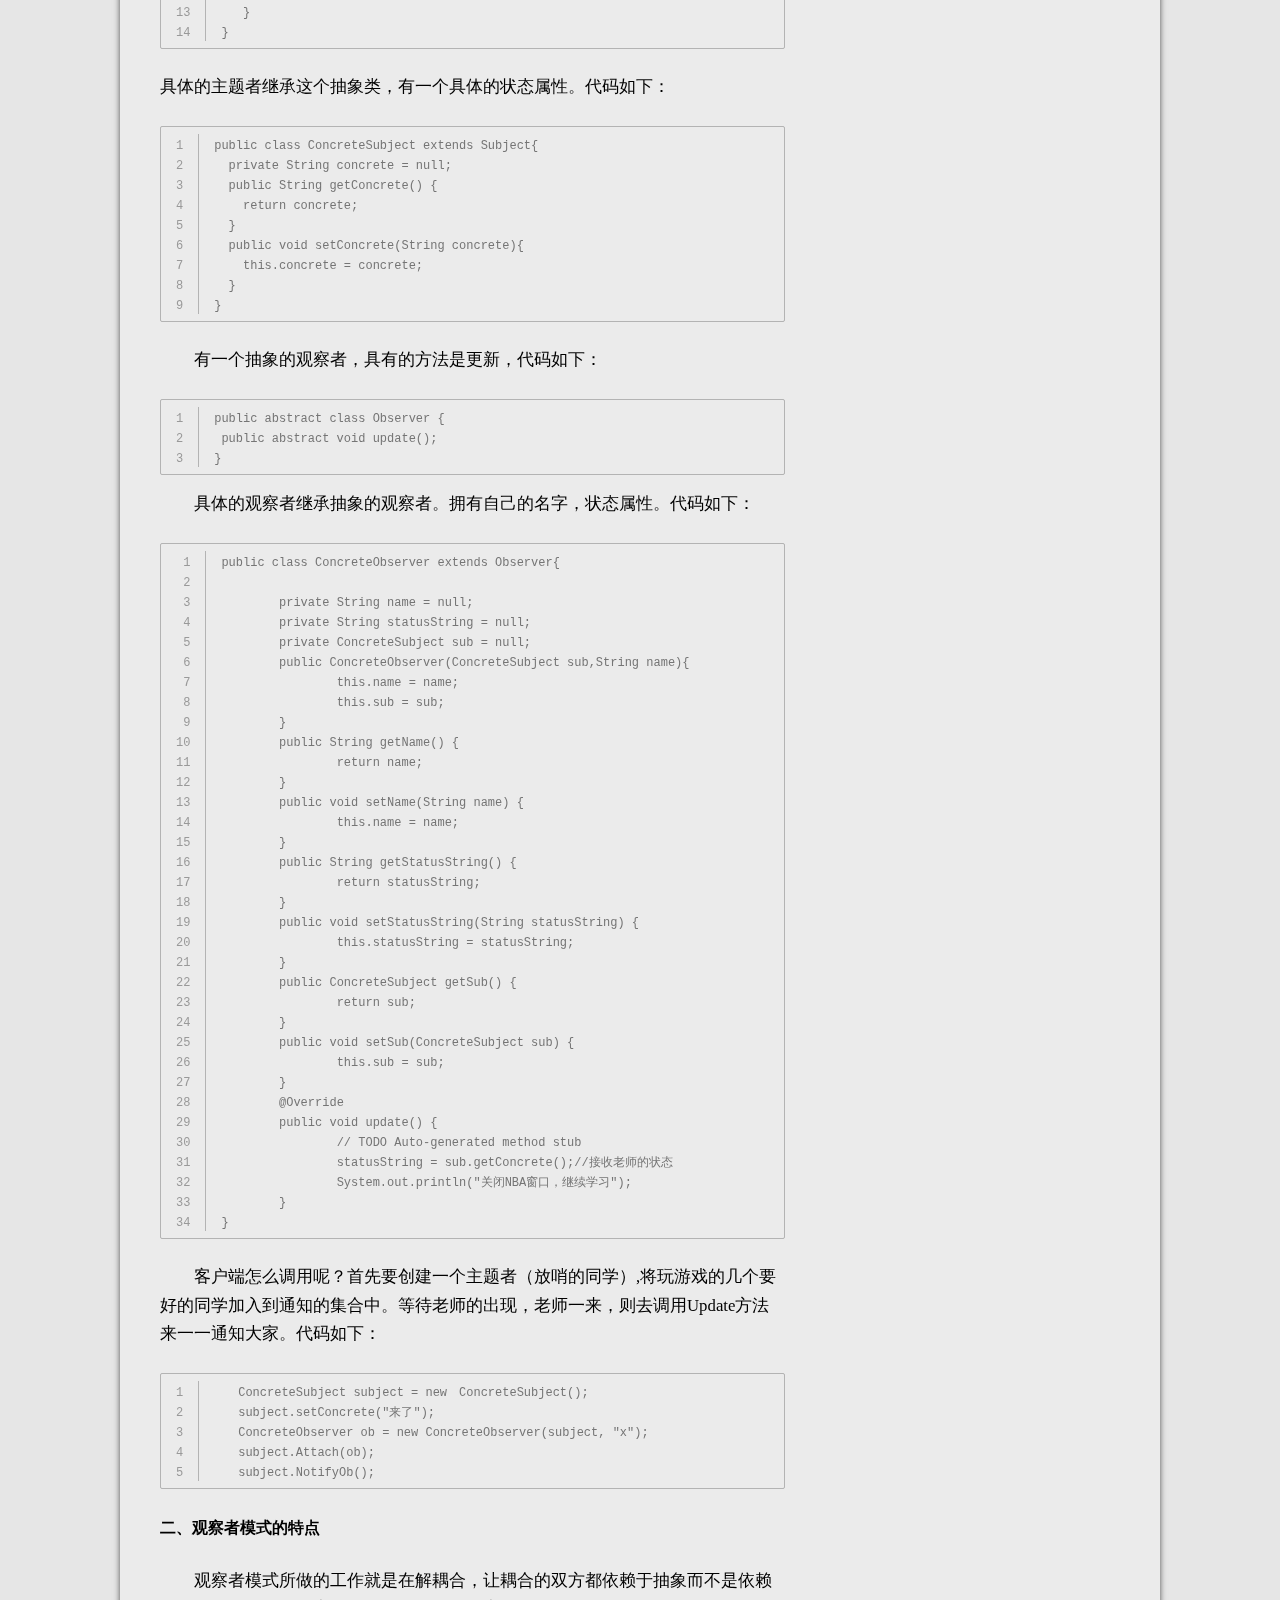
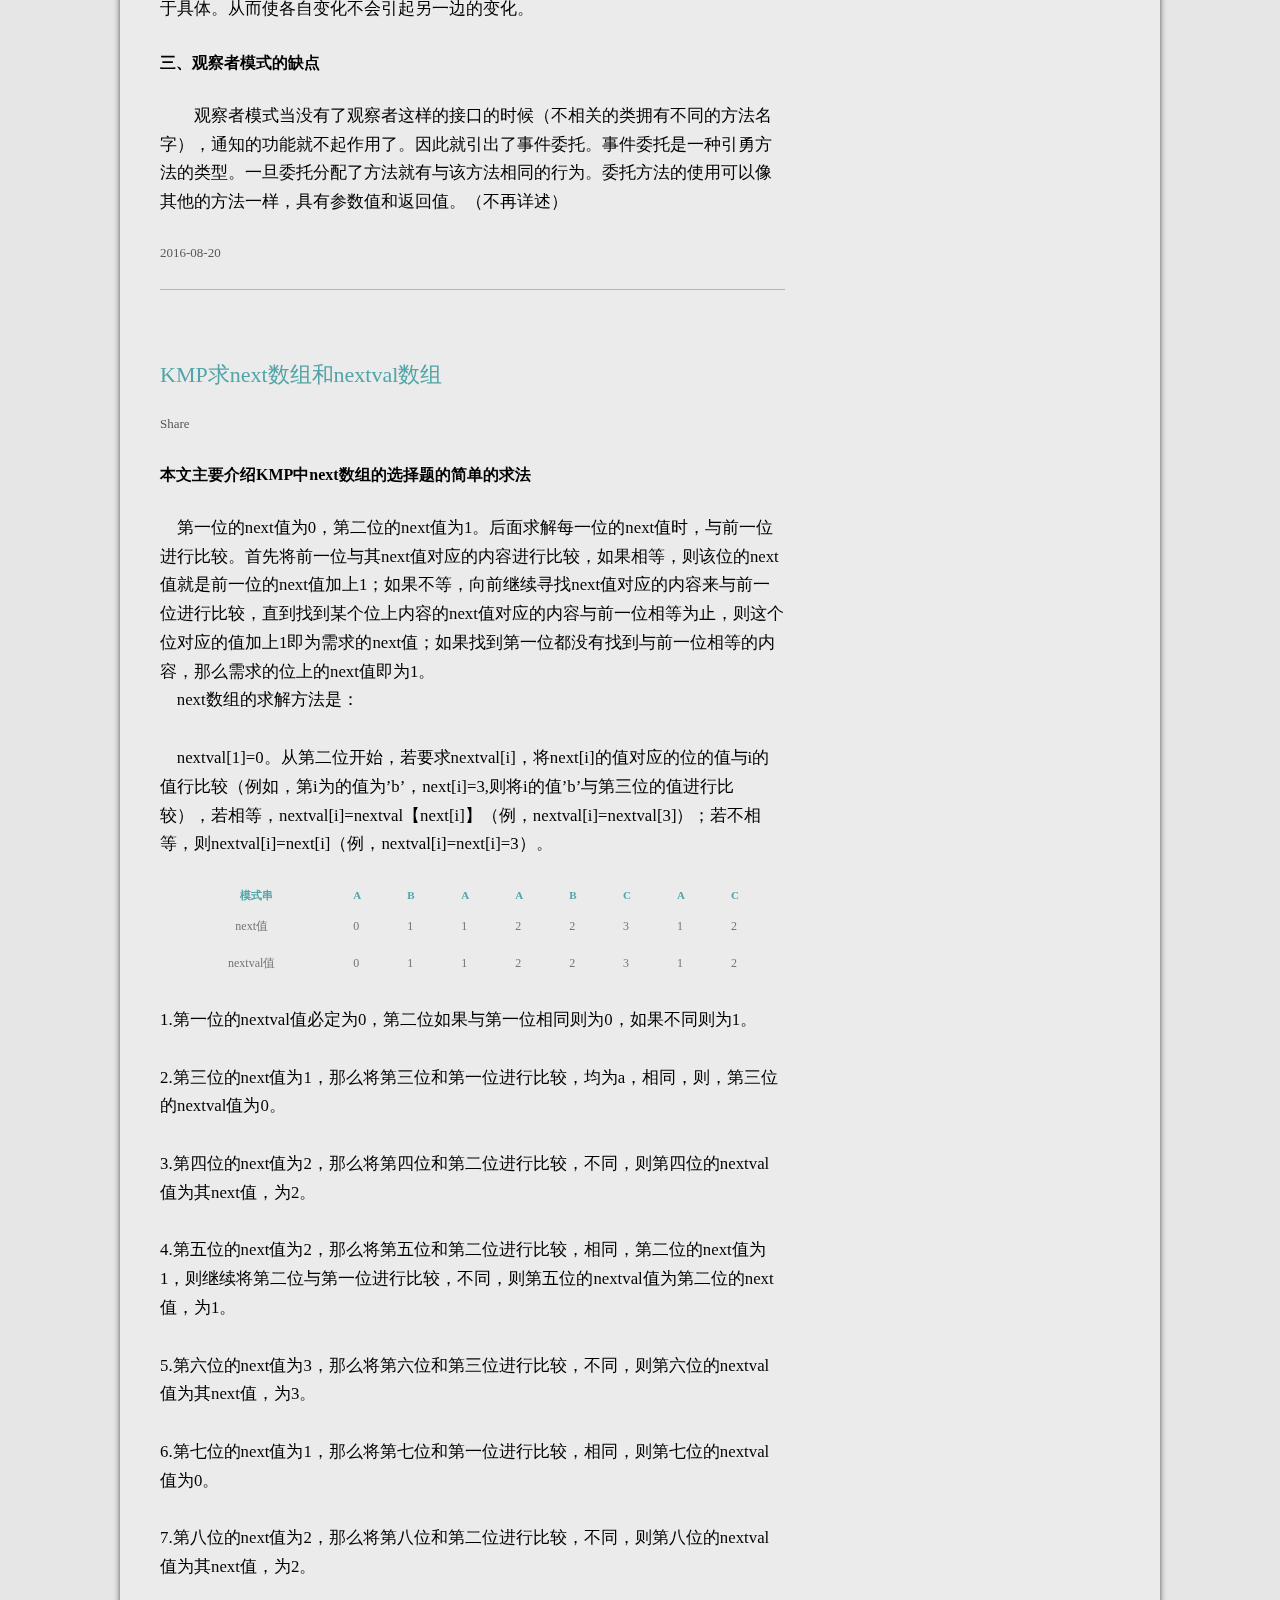
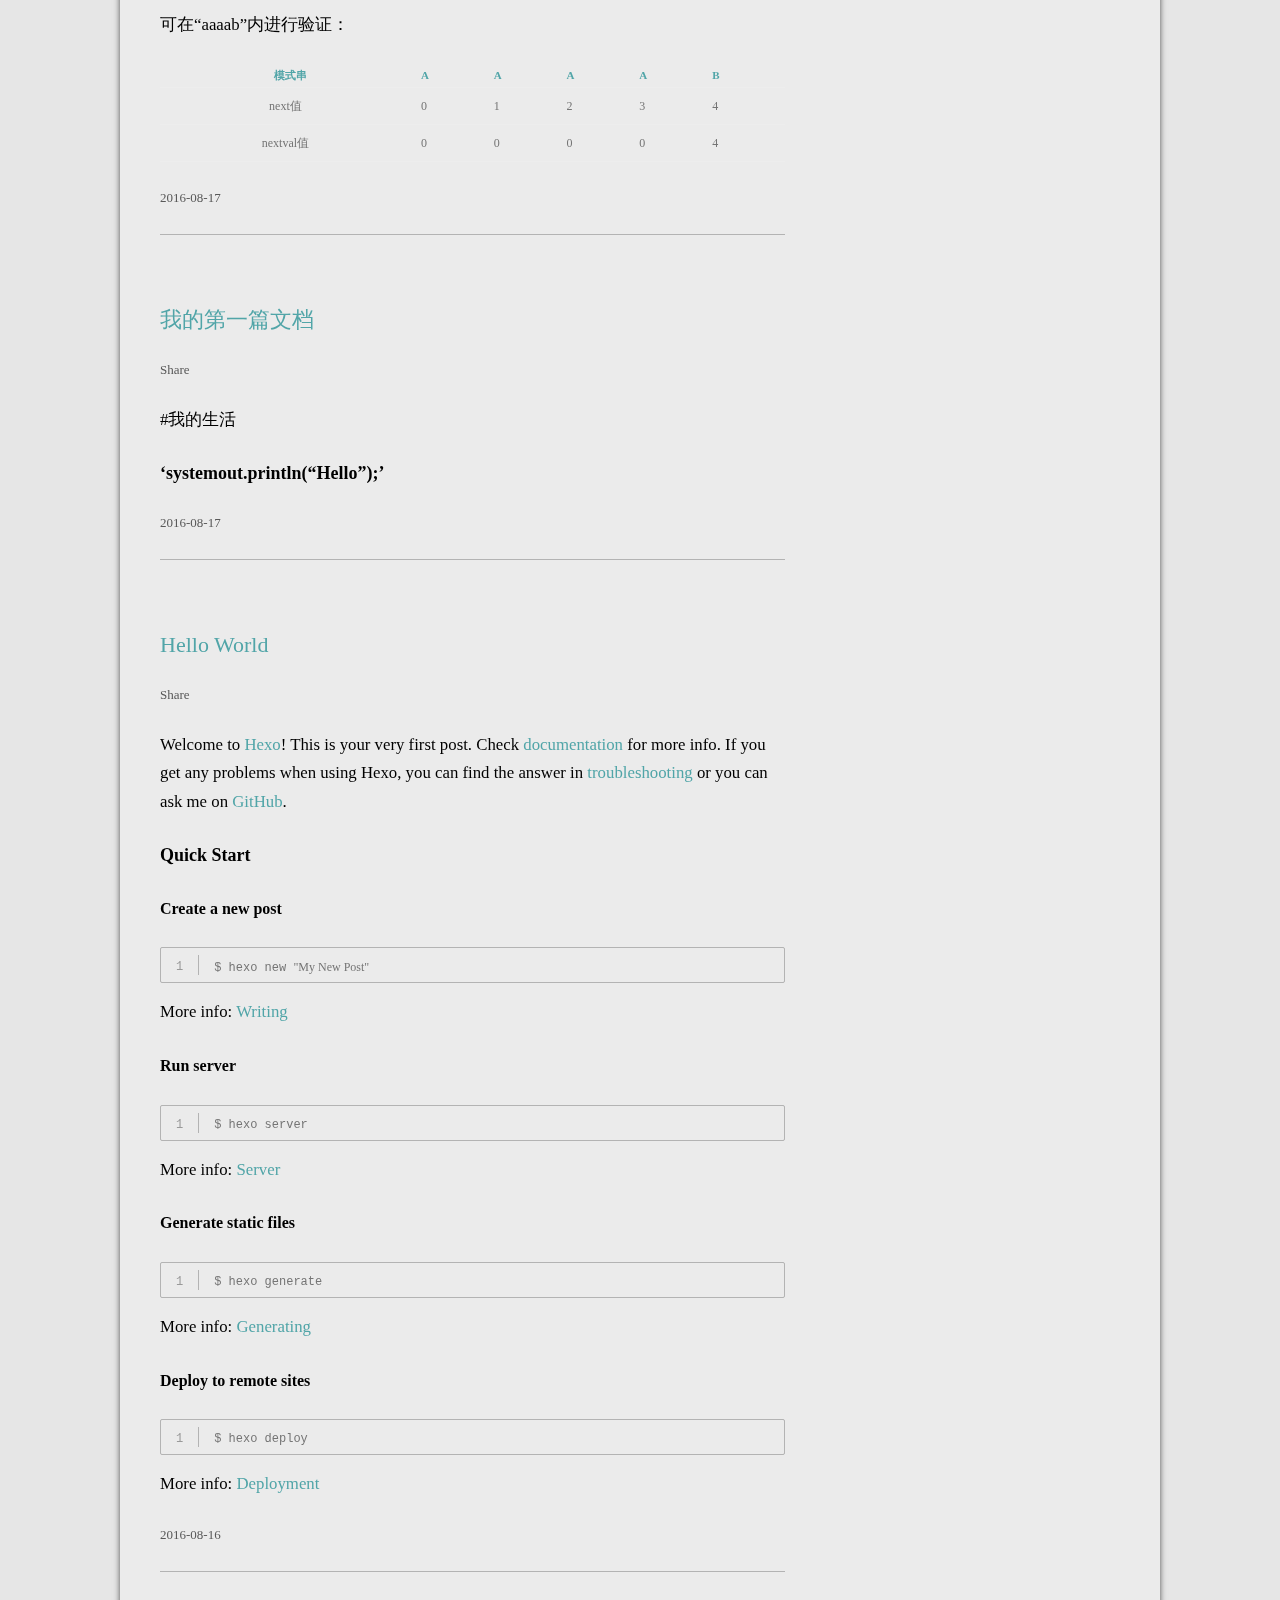
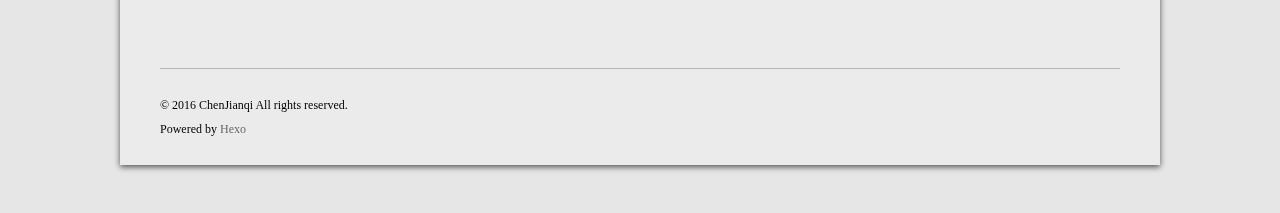
==== commit 0217d754: "Site updated: 2016-08-29 21:29:25" ====
--- a/index.html
+++ b/index.html
@@ -60,49 +60,6 @@
       <div id="main" class="wrapper">
         <div id="primary" class="site-content"><div id="content" role="main">
   
-    <article id="post-享元模式" class="post-享元模式 post type-post status-publish format-standard hentry">
-    <!---->
-
-      <header class="entry-header">
-        
-        
-  
-    <h1 class="entry-title">
-      <a class="article-title" href="/2016/08/29/享元模式/">享元模式</a>
-    </h1>
-  
-
-        
-        <div class="comments-link">
-            
-            <a href="javascript:void(0);" data-url="http://yoursite.com/2016/08/29/享元模式/" data-id="cisg2cua90001u8m9txcfb2j9" class="leave-reply bdsharebuttonbox" data-cmd="more">Share</a>
-        </div><!-- .comments-link -->
-      </header><!-- .entry-header -->
-
-    <div class="entry-content">
-      
-        <h1 id="享元模式"><a href="#享元模式" class="headerlink" title="享元模式"></a>享元模式</h1><p> 　　享元模式（Flyweight）运用共享技术有效的支持大量的细粒度的对象。<br>　　用一个例子来说明：一个网站有些用户需要用博客的方式展示，有些用户需要用论坛的方式展示，有些用户需要用图片的方式展示，但是这么多展示方式，实现起来确实有些难度，毕竟展示方式确实不同。若这些网站的数据库是共享的，那么我们考虑使用享元模式来实现，也就是多个用户都想使用博客的方式来展示，那么只需要创建一个博客实例即可。这不仅减轻了服务器的负担，而且减轻了程序员编程的负担。那么这么多不同的方式展示，也就是不同的实例不同，那么可以使用一个工厂来记录是否已经有相同的实例，若相同则直接取出来，否则的话将新创建一个实例，并加入到工厂中。<br> <div align="center"><br>  <img src="http://i2.buimg.com/4851/ed632c3da1fce934.png"><br>  </div><br>　　用户想使用一个博客类型展示的网站，要有网站那么得先有一个网站的工厂，从工厂中去提取网站的类型，而工厂中的网站是共享数据库的。若用户创建的网站类型已经存在了，那么直接提取即可，若不存在，先创建并加入到工厂中，再提取该网站类型。代码如下：<br><figure class="highlight plain"><table><tr><td class="gutter"><pre><div class="line">1</div><div class="line">2</div><div class="line">3</div><div class="line">4</div><div class="line">5</div><div class="line">6</div><div class="line">7</div><div class="line">8</div><div class="line">9</div><div class="line">10</div><div class="line">11</div><div class="line">12</div><div class="line">13</div><div class="line">14</div><div class="line">15</div><div class="line">16</div><div class="line">17</div><div class="line">18</div><div class="line">19</div><div class="line">20</div><div class="line">21</div><div class="line">22</div><div class="line">23</div><div class="line">24</div><div class="line">25</div><div class="line">26</div><div class="line">27</div><div class="line">28</div><div class="line">29</div><div class="line">30</div><div class="line">31</div><div class="line">32</div><div class="line">33</div><div class="line">34</div><div class="line">35</div><div class="line">36</div><div class="line">37</div><div class="line">38</div><div class="line">39</div><div class="line">40</div><div class="line">41</div><div class="line">42</div><div class="line">43</div><div class="line">44</div><div class="line">45</div><div class="line">46</div><div class="line">47</div><div class="line">48</div><div class="line">49</div><div class="line">50</div><div class="line">51</div><div class="line">52</div><div class="line">53</div><div class="line">54</div><div class="line">55</div><div class="line">56</div></pre></td><td class="code"><pre><div class="line">public class User &#123;</div><div class="line">　String name;</div><div class="line">　public User(String name)&#123;</div><div class="line">　　this.name = name;</div><div class="line">　&#125;</div><div class="line">&#125;</div><div class="line">///////////////</div><div class="line">public abstract class Website &#123;</div><div class="line">　public abstract void Use(User user);</div><div class="line">&#125;</div><div class="line"></div><div class="line">///////////////</div><div class="line">public class ConcreteWebSite extends Website &#123;</div><div class="line">　　private String name;</div><div class="line">　　public ConcreteWebSite(String name)&#123;</div><div class="line">　　　　this.name = name;</div><div class="line">　　&#125;</div><div class="line">　　public String getName() &#123;</div><div class="line">　　　　return name;</div><div class="line">　　&#125;</div><div class="line">　　public void setName(String name) &#123;</div><div class="line">　　　　this.name = name;</div><div class="line">　　&#125;</div><div class="line">　　public void Use(User user) &#123;		</div><div class="line">　　　　System.out.println(&quot;网站分类：&quot;+getName()+&quot;用户&quot;+user.name);</div><div class="line">　　&#125;</div><div class="line">&#125;</div><div class="line">/////////////////////</div><div class="line">public class Factory &#123;</div><div class="line">　　private Map&lt;String, Website&gt; flyweight = new HashMap&lt;String, Website&gt;();</div><div class="line">　　public Website getWebsite(String key)&#123;</div><div class="line">　　if(!flyweight.containsKey(key) )&#123;</div><div class="line">　　　　flyweight.put(key, new ConcreteWebSite(key));		</div><div class="line">　　&#125;</div><div class="line">　　return flyweight.get(key);</div><div class="line">　&#125;</div><div class="line">　　public int getWebsiteCount()&#123;</div><div class="line">　　　　return flyweight.size();</div><div class="line">　　&#125;</div><div class="line">&#125;</div><div class="line">/////////////////////////////////</div><div class="line">public class Main &#123;</div><div class="line">　　public static void main(String[] args) &#123;</div><div class="line">　　Factory fac = new Factory();</div><div class="line">　　Website web = fac.getWebsite(&quot;产品展示&quot;);</div><div class="line">　　User user = new User(&quot;小菜&quot;);</div><div class="line">　　web.Use(user);</div><div class="line">　　Website web = fac.getWebsite(&quot;产品展示&quot;);</div><div class="line">　　User user2 = new User(&quot;小鸟&quot;);</div><div class="line">　　web.Use(user2);</div><div class="line">　　Website web = fac.getWebsite(&quot;论坛&quot;);</div><div class="line">　　User user3 = new User(&quot;小飞&quot;);</div><div class="line">　　web.Use(user3);		</div><div class="line">　　&#125;</div><div class="line">　&#125;</div><div class="line">&#125;</div></pre></td></tr></table></figure></p>
-
-      
-    </div><!-- .entry-content -->
-
-    <footer class="entry-meta">
-    <a href="/2016/08/29/享元模式/">
-    <time datetime="2016-08-28T16:00:00.000Z" class="entry-date">
-        2016-08-29
-    </time>
-</a>
-    
-    
-    </footer>
-</article>
-
-
-
-
-
-
-  
     <article id="post-单例模式" class="post-单例模式 post type-post status-publish format-standard hentry">
     <!---->
 
@@ -118,7 +75,7 @@
         
         <div class="comments-link">
             
-            <a href="javascript:void(0);" data-url="http://yoursite.com/2016/08/29/单例模式/" data-id="cisg2cuac0002u8m9n2giayn1" class="leave-reply bdsharebuttonbox" data-cmd="more">Share</a>
+            <a href="javascript:void(0);" data-url="http://yoursite.com/2016/08/29/单例模式/" data-id="cisg2xz770001ksm93u5bww43" class="leave-reply bdsharebuttonbox" data-cmd="more">Share</a>
         </div><!-- .comments-link -->
       </header><!-- .entry-header -->
 
@@ -150,6 +107,49 @@
 
 
   
+    <article id="post-享元模式" class="post-享元模式 post type-post status-publish format-standard hentry">
+    <!---->
+
+      <header class="entry-header">
+        
+        
+  
+    <h1 class="entry-title">
+      <a class="article-title" href="/2016/08/29/享元模式/">享元模式</a>
+    </h1>
+  
+
+        
+        <div class="comments-link">
+            
+            <a href="javascript:void(0);" data-url="http://yoursite.com/2016/08/29/享元模式/" data-id="cisg2xz7u0004ksm90fcbfuly" class="leave-reply bdsharebuttonbox" data-cmd="more">Share</a>
+        </div><!-- .comments-link -->
+      </header><!-- .entry-header -->
+
+    <div class="entry-content">
+      
+        <h1 id="享元模式"><a href="#享元模式" class="headerlink" title="享元模式"></a>享元模式</h1><p> 　　享元模式（Flyweight）运用共享技术有效的支持大量的细粒度的对象。<br>　　用一个例子来说明：一个网站有些用户需要用博客的方式展示，有些用户需要用论坛的方式展示，有些用户需要用图片的方式展示，但是这么多展示方式，实现起来确实有些难度，毕竟展示方式确实不同。若这些网站的数据库是共享的，那么我们考虑使用享元模式来实现，也就是多个用户都想使用博客的方式来展示，那么只需要创建一个博客实例即可。这不仅减轻了服务器的负担，而且减轻了程序员编程的负担。那么这么多不同的方式展示，也就是不同的实例不同，那么可以使用一个工厂来记录是否已经有相同的实例，若相同则直接取出来，否则的话将新创建一个实例，并加入到工厂中。<br> <div align="center"><br>  <img src="http://i2.buimg.com/4851/ed632c3da1fce934.png"><br>  </div><br>　　用户想使用一个博客类型展示的网站，要有网站那么得先有一个网站的工厂，从工厂中去提取网站的类型，而工厂中的网站是共享数据库的。若用户创建的网站类型已经存在了，那么直接提取即可，若不存在，先创建并加入到工厂中，再提取该网站类型。代码如下：<br><figure class="highlight plain"><table><tr><td class="gutter"><pre><div class="line">1</div><div class="line">2</div><div class="line">3</div><div class="line">4</div><div class="line">5</div><div class="line">6</div><div class="line">7</div><div class="line">8</div><div class="line">9</div><div class="line">10</div><div class="line">11</div><div class="line">12</div><div class="line">13</div><div class="line">14</div><div class="line">15</div><div class="line">16</div><div class="line">17</div><div class="line">18</div><div class="line">19</div><div class="line">20</div><div class="line">21</div><div class="line">22</div><div class="line">23</div><div class="line">24</div><div class="line">25</div><div class="line">26</div><div class="line">27</div><div class="line">28</div><div class="line">29</div><div class="line">30</div><div class="line">31</div><div class="line">32</div><div class="line">33</div><div class="line">34</div><div class="line">35</div><div class="line">36</div><div class="line">37</div><div class="line">38</div><div class="line">39</div><div class="line">40</div><div class="line">41</div><div class="line">42</div><div class="line">43</div><div class="line">44</div><div class="line">45</div><div class="line">46</div><div class="line">47</div><div class="line">48</div><div class="line">49</div><div class="line">50</div><div class="line">51</div><div class="line">52</div><div class="line">53</div><div class="line">54</div><div class="line">55</div><div class="line">56</div></pre></td><td class="code"><pre><div class="line">public class User &#123;</div><div class="line">　String name;</div><div class="line">　public User(String name)&#123;</div><div class="line">　　this.name = name;</div><div class="line">　&#125;</div><div class="line">&#125;</div><div class="line">///////////////</div><div class="line">public abstract class Website &#123;</div><div class="line">　public abstract void Use(User user);</div><div class="line">&#125;</div><div class="line"></div><div class="line">///////////////</div><div class="line">public class ConcreteWebSite extends Website &#123;</div><div class="line">　　private String name;</div><div class="line">　　public ConcreteWebSite(String name)&#123;</div><div class="line">　　　　this.name = name;</div><div class="line">　　&#125;</div><div class="line">　　public String getName() &#123;</div><div class="line">　　　　return name;</div><div class="line">　　&#125;</div><div class="line">　　public void setName(String name) &#123;</div><div class="line">　　　　this.name = name;</div><div class="line">　　&#125;</div><div class="line">　　public void Use(User user) &#123;		</div><div class="line">　　　　System.out.println(&quot;网站分类：&quot;+getName()+&quot;用户&quot;+user.name);</div><div class="line">　　&#125;</div><div class="line">&#125;</div><div class="line">/////////////////////</div><div class="line">public class Factory &#123;</div><div class="line">　　private Map&lt;String, Website&gt; flyweight = new HashMap&lt;String, Website&gt;();</div><div class="line">　　public Website getWebsite(String key)&#123;</div><div class="line">　　if(!flyweight.containsKey(key) )&#123;</div><div class="line">　　　　flyweight.put(key, new ConcreteWebSite(key));		</div><div class="line">　　&#125;</div><div class="line">　　return flyweight.get(key);</div><div class="line">　&#125;</div><div class="line">　　public int getWebsiteCount()&#123;</div><div class="line">　　　　return flyweight.size();</div><div class="line">　　&#125;</div><div class="line">&#125;</div><div class="line">/////////////////////////////////</div><div class="line">public class Main &#123;</div><div class="line">　　public static void main(String[] args) &#123;</div><div class="line">　　Factory fac = new Factory();</div><div class="line">　　Website web = fac.getWebsite(&quot;产品展示&quot;);</div><div class="line">　　User user = new User(&quot;小菜&quot;);</div><div class="line">　　web.Use(user);</div><div class="line">　　Website web = fac.getWebsite(&quot;产品展示&quot;);</div><div class="line">　　User user2 = new User(&quot;小鸟&quot;);</div><div class="line">　　web.Use(user2);</div><div class="line">　　Website web = fac.getWebsite(&quot;论坛&quot;);</div><div class="line">　　User user3 = new User(&quot;小飞&quot;);</div><div class="line">　　web.Use(user3);		</div><div class="line">　　&#125;</div><div class="line">　&#125;</div><div class="line">&#125;</div></pre></td></tr></table></figure></p>
+
+      
+    </div><!-- .entry-content -->
+
+    <footer class="entry-meta">
+    <a href="/2016/08/29/享元模式/">
+    <time datetime="2016-08-28T16:00:00.000Z" class="entry-date">
+        2016-08-29
+    </time>
+</a>
+    
+    
+    </footer>
+</article>
+
+
+
+
+
+
+  
     <article id="post-观察者模式" class="post-观察者模式 post type-post status-publish format-standard hentry">
     <!---->
 
@@ -165,7 +165,7 @@
         
         <div class="comments-link">
             
-            <a href="javascript:void(0);" data-url="http://yoursite.com/2016/08/20/观察者模式/" data-id="cisg2cuag0004u8m9o4vjsze4" class="leave-reply bdsharebuttonbox" data-cmd="more">Share</a>
+            <a href="javascript:void(0);" data-url="http://yoursite.com/2016/08/20/观察者模式/" data-id="cisg2xz8f0005ksm976dfiek4" class="leave-reply bdsharebuttonbox" data-cmd="more">Share</a>
         </div><!-- .comments-link -->
       </header><!-- .entry-header -->
 
@@ -215,7 +215,7 @@
         
         <div class="comments-link">
             
-            <a href="javascript:void(0);" data-url="http://yoursite.com/2016/08/17/KMP求next和nextval数组的求法/" data-id="cisg2cu9h0000u8m9yz1gyn8o" class="leave-reply bdsharebuttonbox" data-cmd="more">Share</a>
+            <a href="javascript:void(0);" data-url="http://yoursite.com/2016/08/17/KMP求next和nextval数组的求法/" data-id="cisg2xz7i0003ksm9rid9thst" class="leave-reply bdsharebuttonbox" data-cmd="more">Share</a>
         </div><!-- .comments-link -->
       </header><!-- .entry-header -->
 
@@ -328,7 +328,7 @@
         
         <div class="comments-link">
             
-            <a href="javascript:void(0);" data-url="http://yoursite.com/2016/08/17/我的第一篇文档/" data-id="cisg2cuae0003u8m9e24g4k7s" class="leave-reply bdsharebuttonbox" data-cmd="more">Share</a>
+            <a href="javascript:void(0);" data-url="http://yoursite.com/2016/08/17/我的第一篇文档/" data-id="cisg2xz7c0002ksm9f8fr1j1a" class="leave-reply bdsharebuttonbox" data-cmd="more">Share</a>
         </div><!-- .comments-link -->
       </header><!-- .entry-header -->
 
@@ -371,7 +371,7 @@
         
         <div class="comments-link">
             
-            <a href="javascript:void(0);" data-url="http://yoursite.com/2016/08/16/hello-world/" data-id="cisg2cuaj0005u8m9uplb4oac" class="leave-reply bdsharebuttonbox" data-cmd="more">Share</a>
+            <a href="javascript:void(0);" data-url="http://yoursite.com/2016/08/16/hello-world/" data-id="cisg2xz710000ksm9oxrhtx2d" class="leave-reply bdsharebuttonbox" data-cmd="more">Share</a>
         </div><!-- .comments-link -->
       </header><!-- .entry-header -->
 
@@ -430,11 +430,11 @@
       <ul>
         
           <li>
+            <a href="/2016/08/29/单例模式/">单例模式</a>
+          </li>
+        
+          <li>
             <a href="/2016/08/29/享元模式/">享元模式</a>
-          </li>
-        
-          <li>
-            <a href="/2016/08/29/单例模式/">单例模式</a>
           </li>
         
           <li>
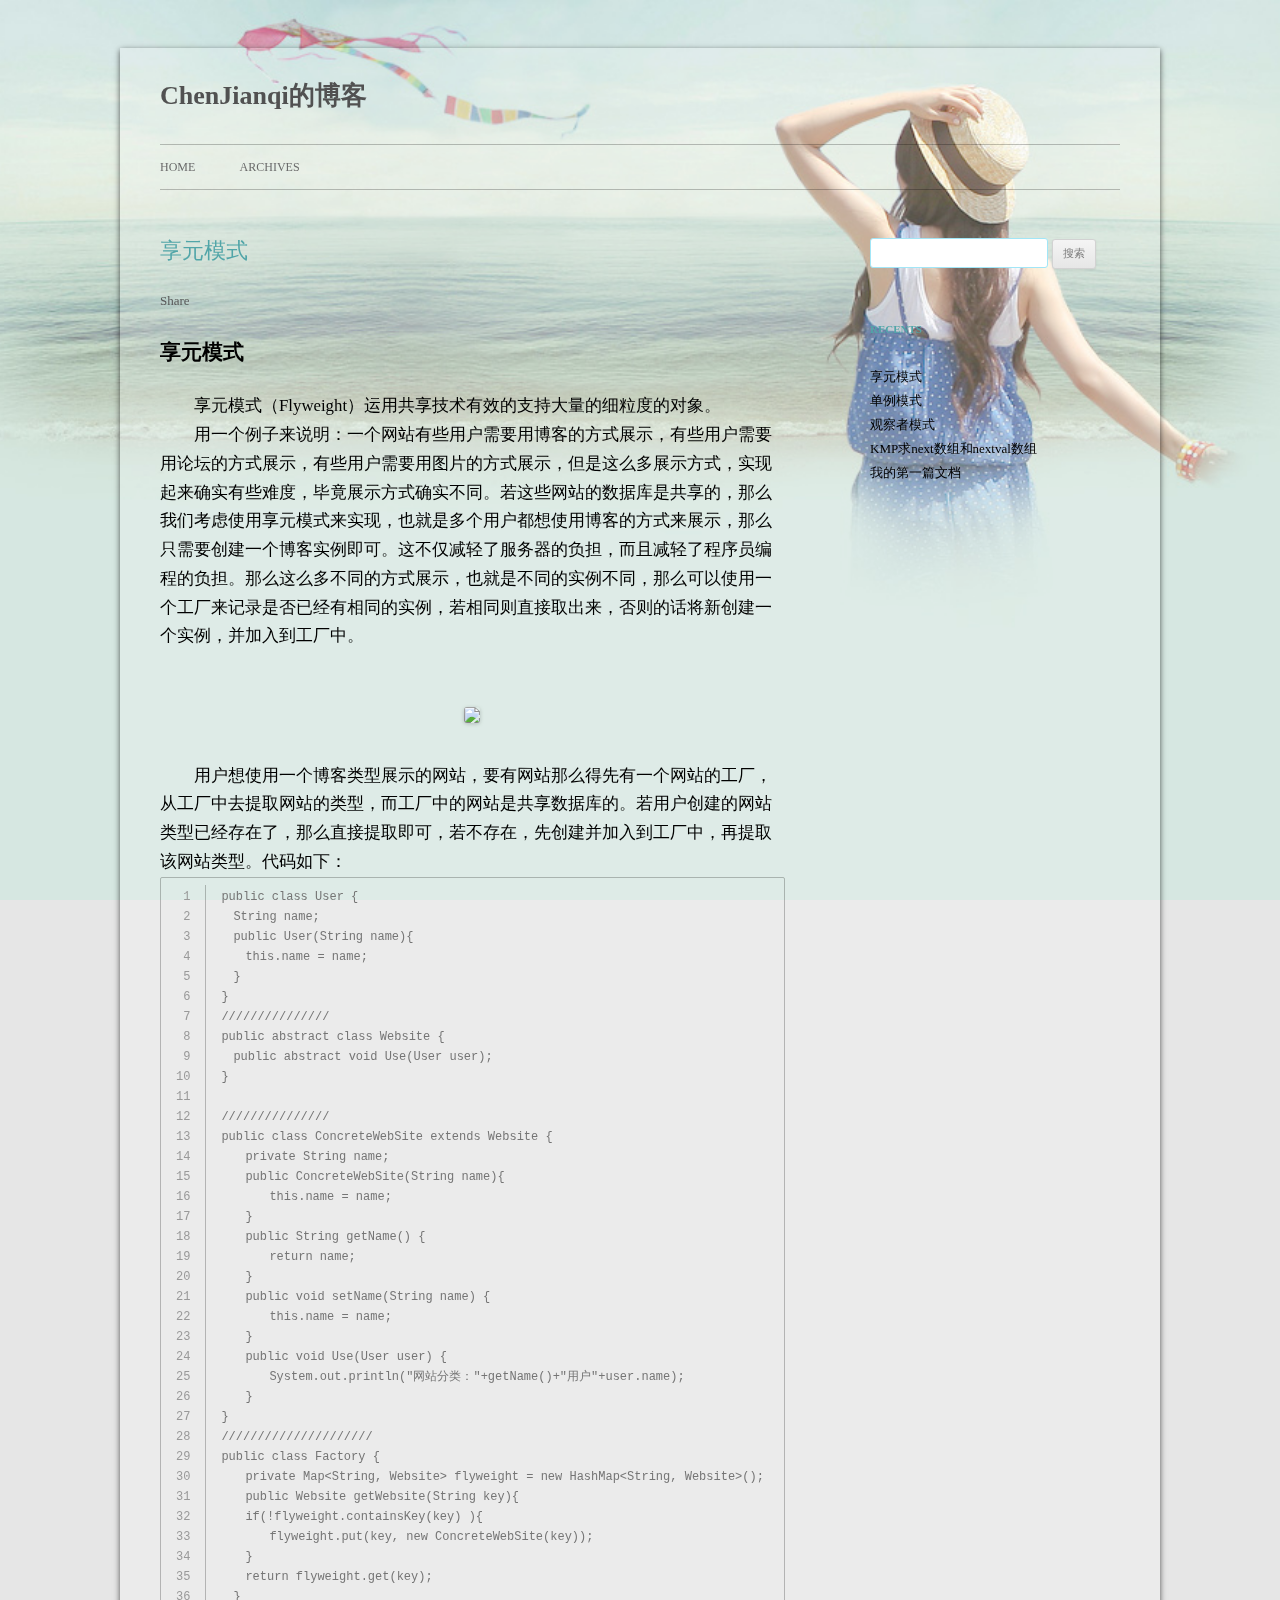
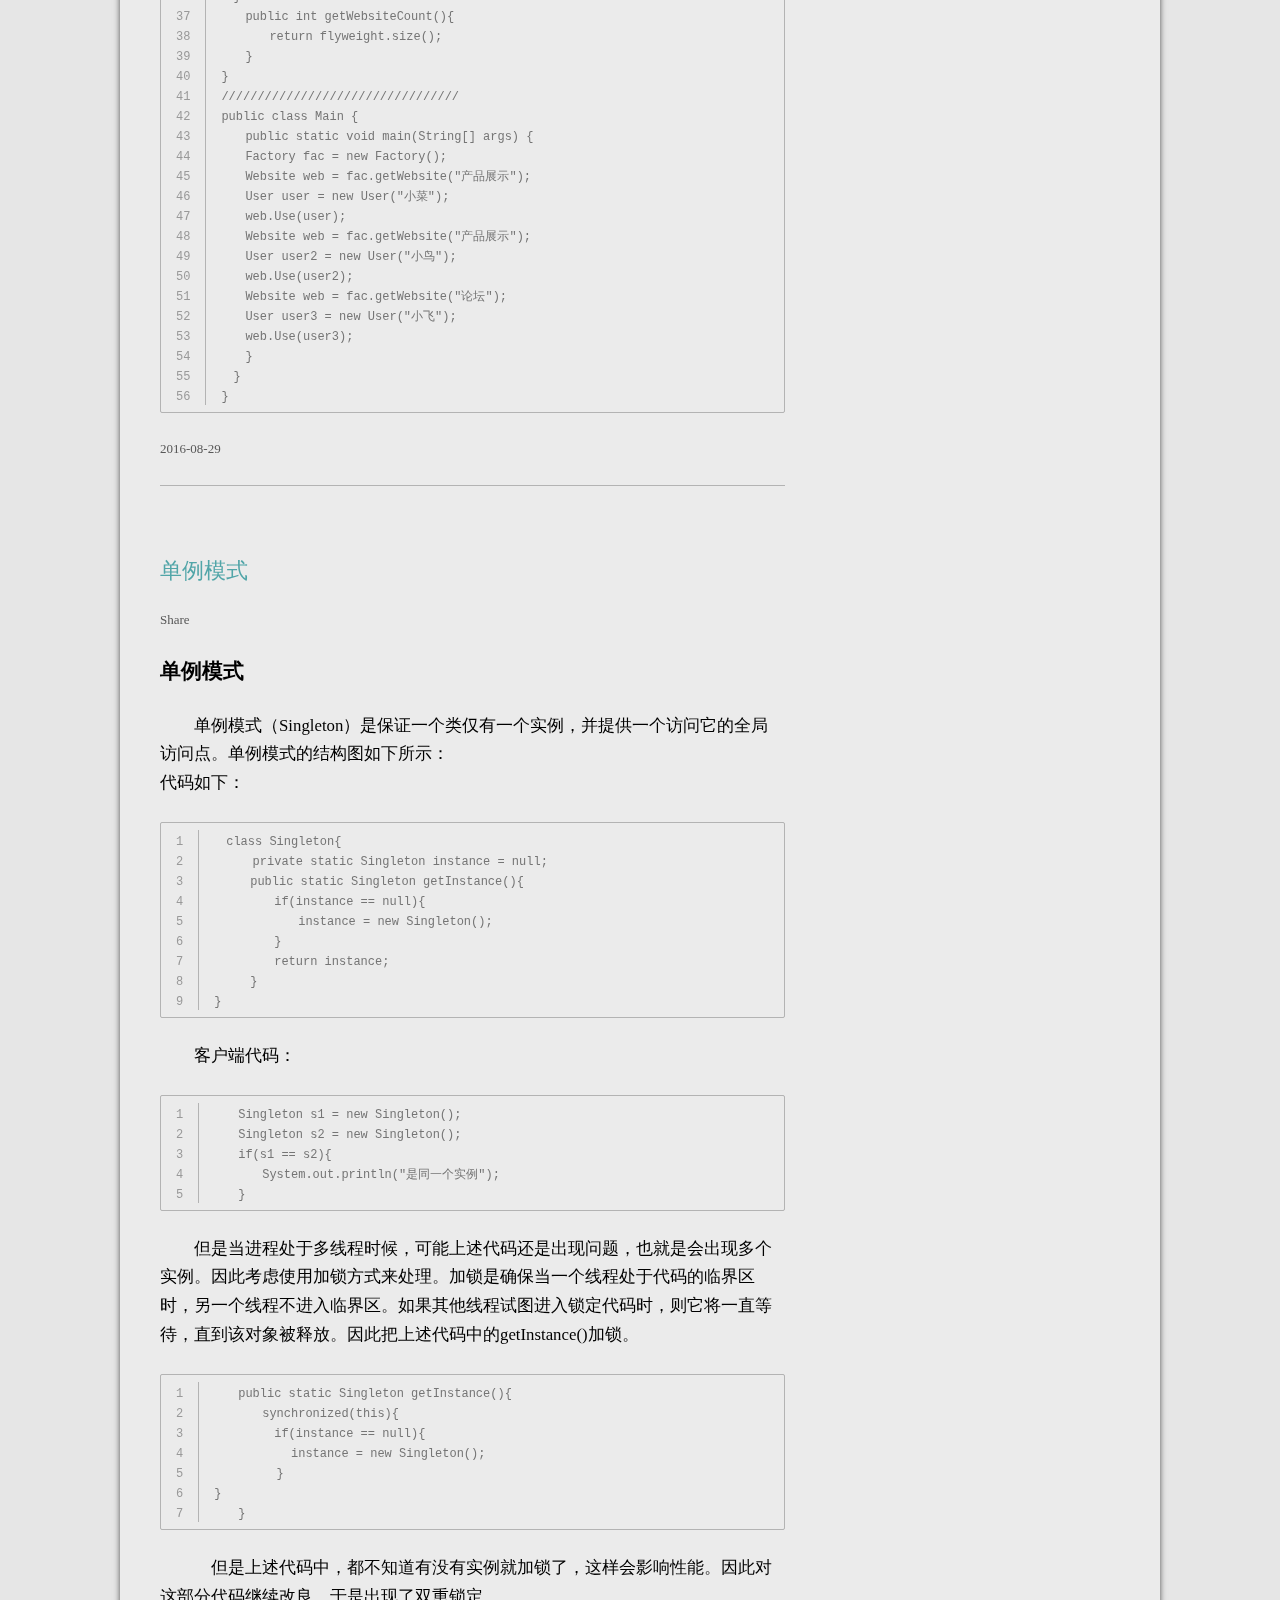
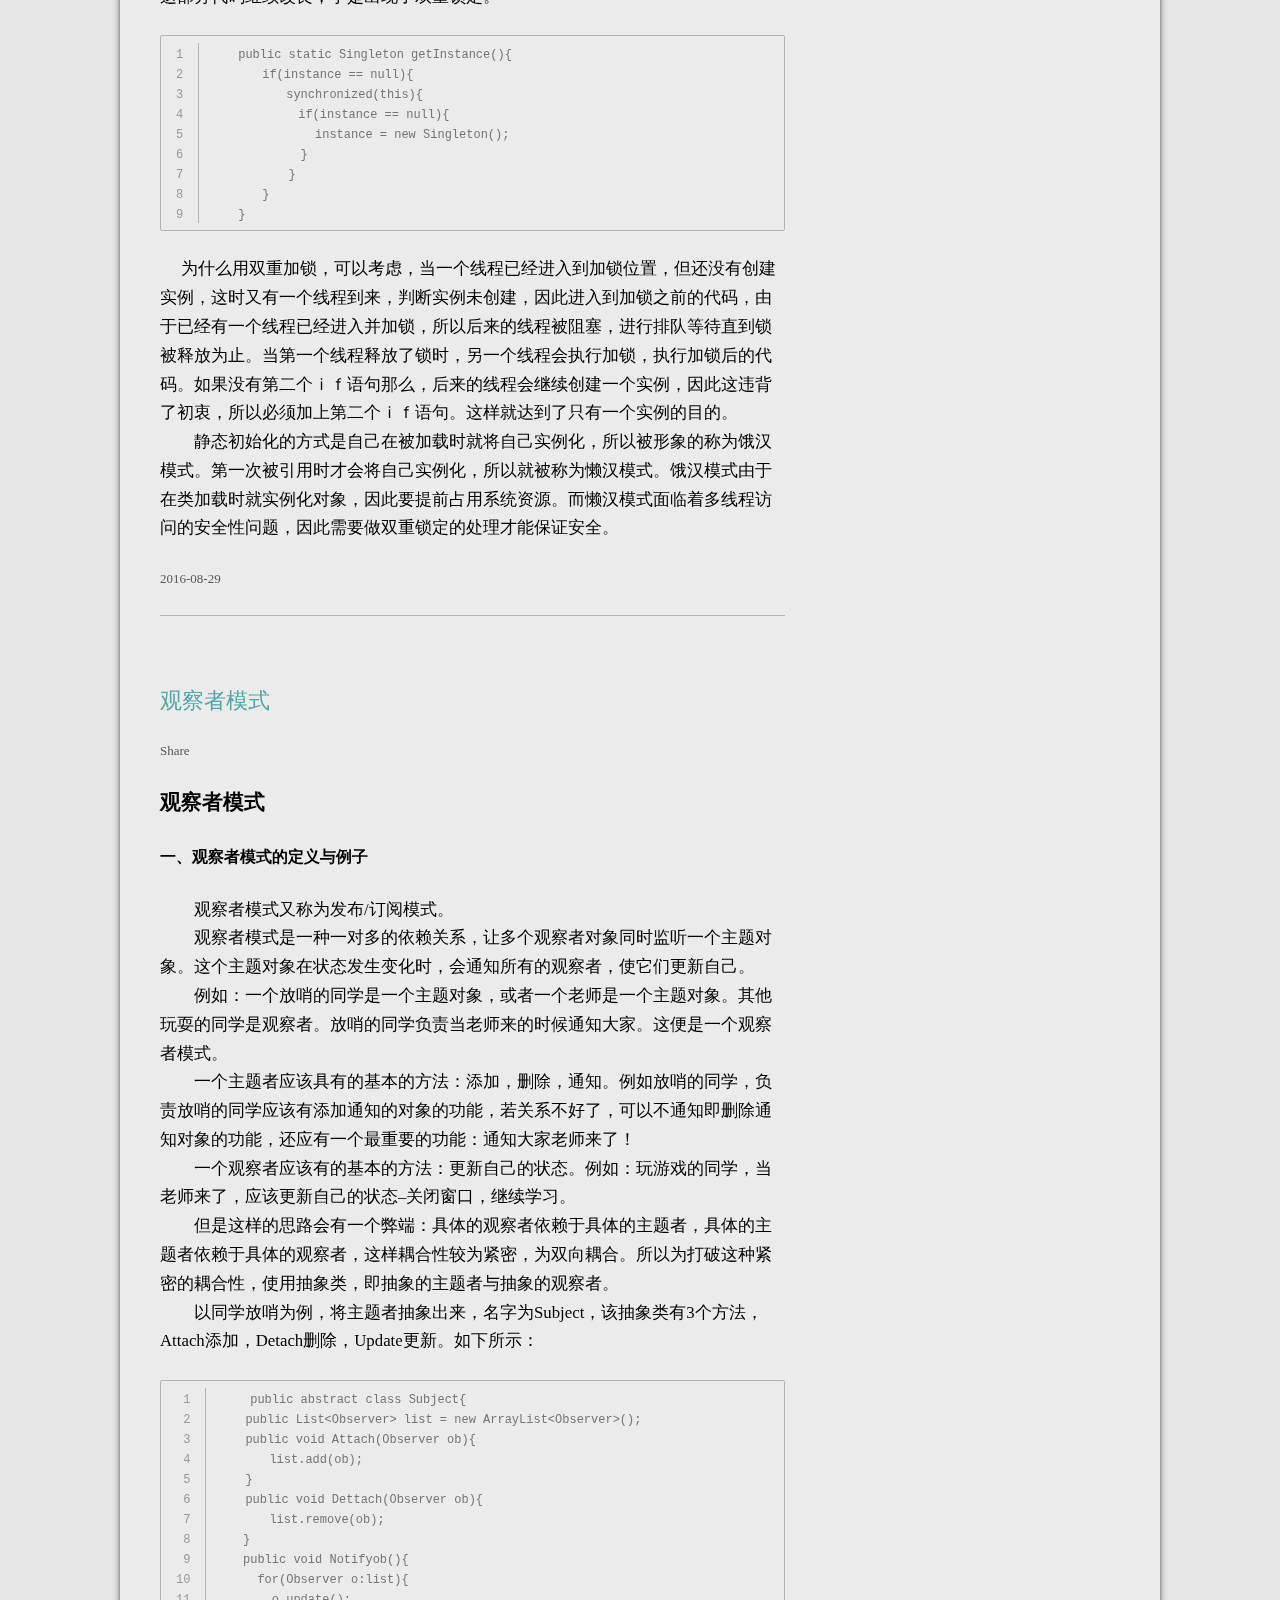
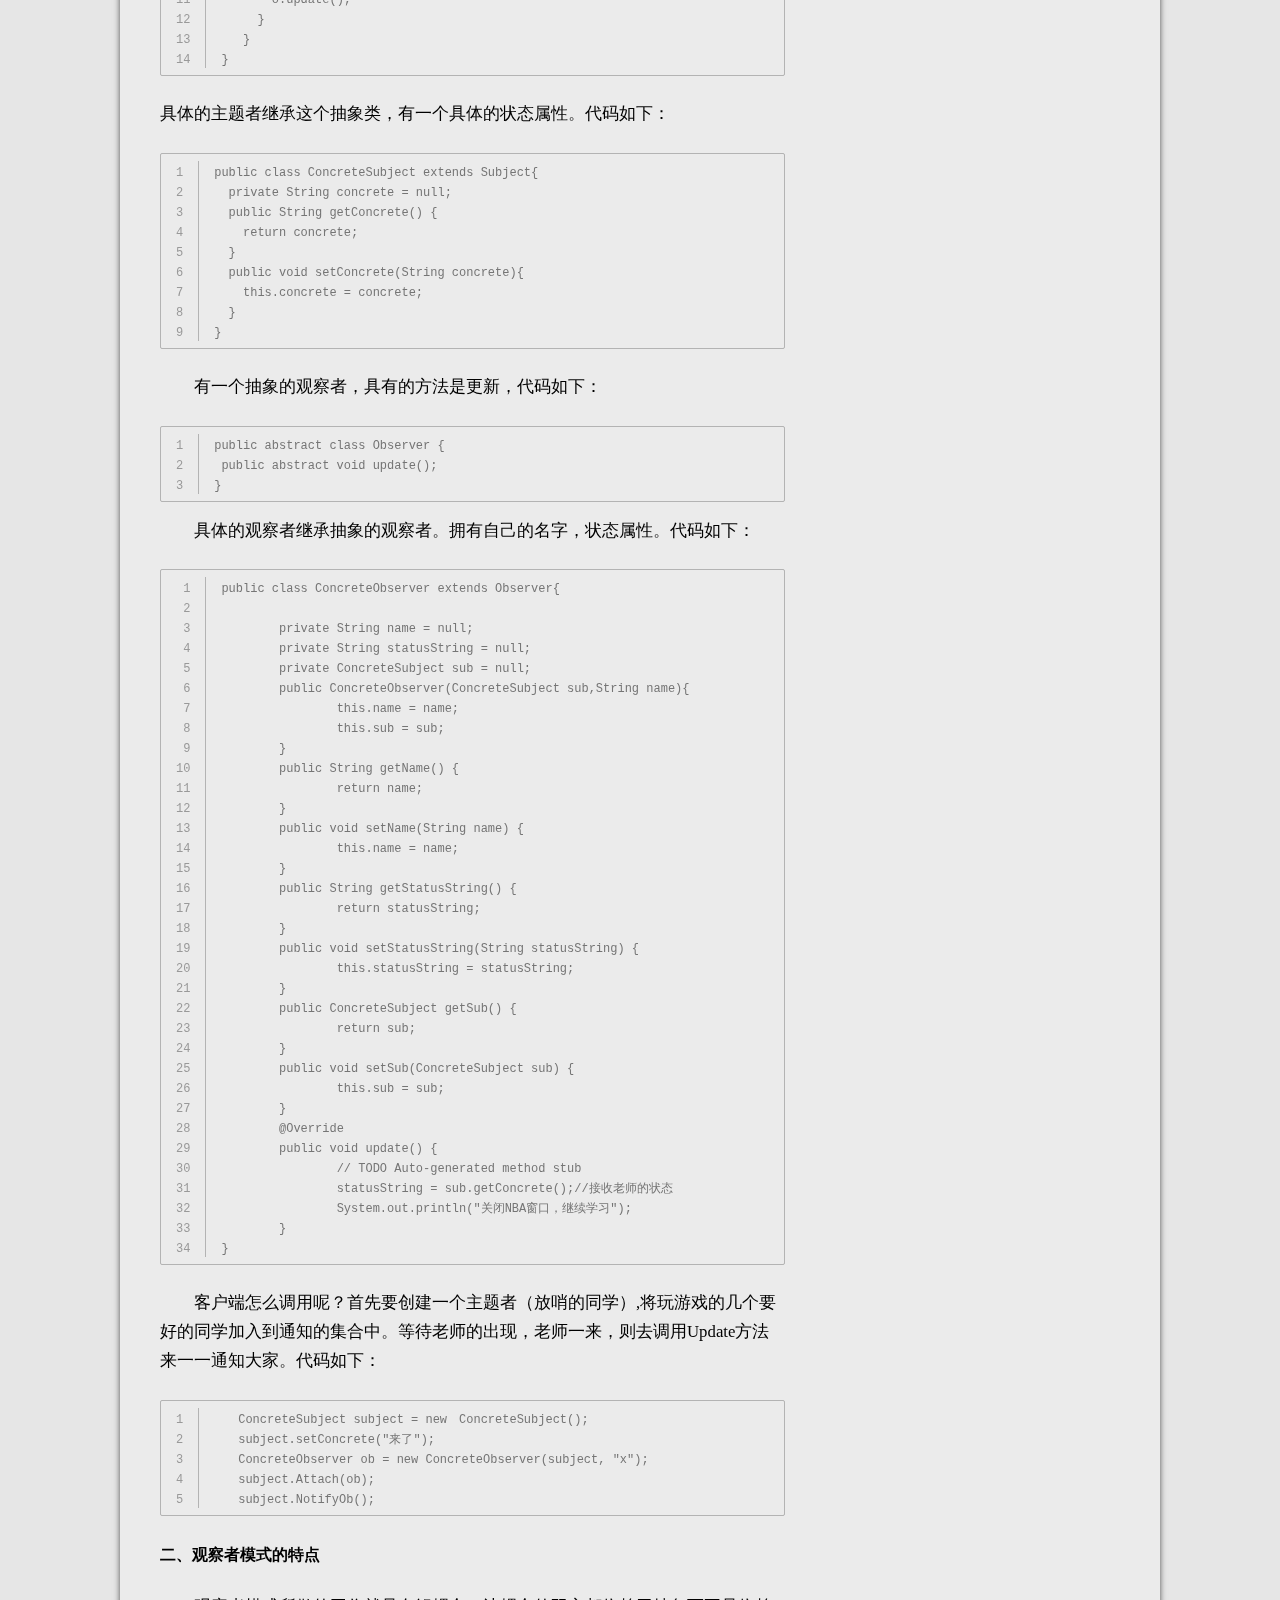
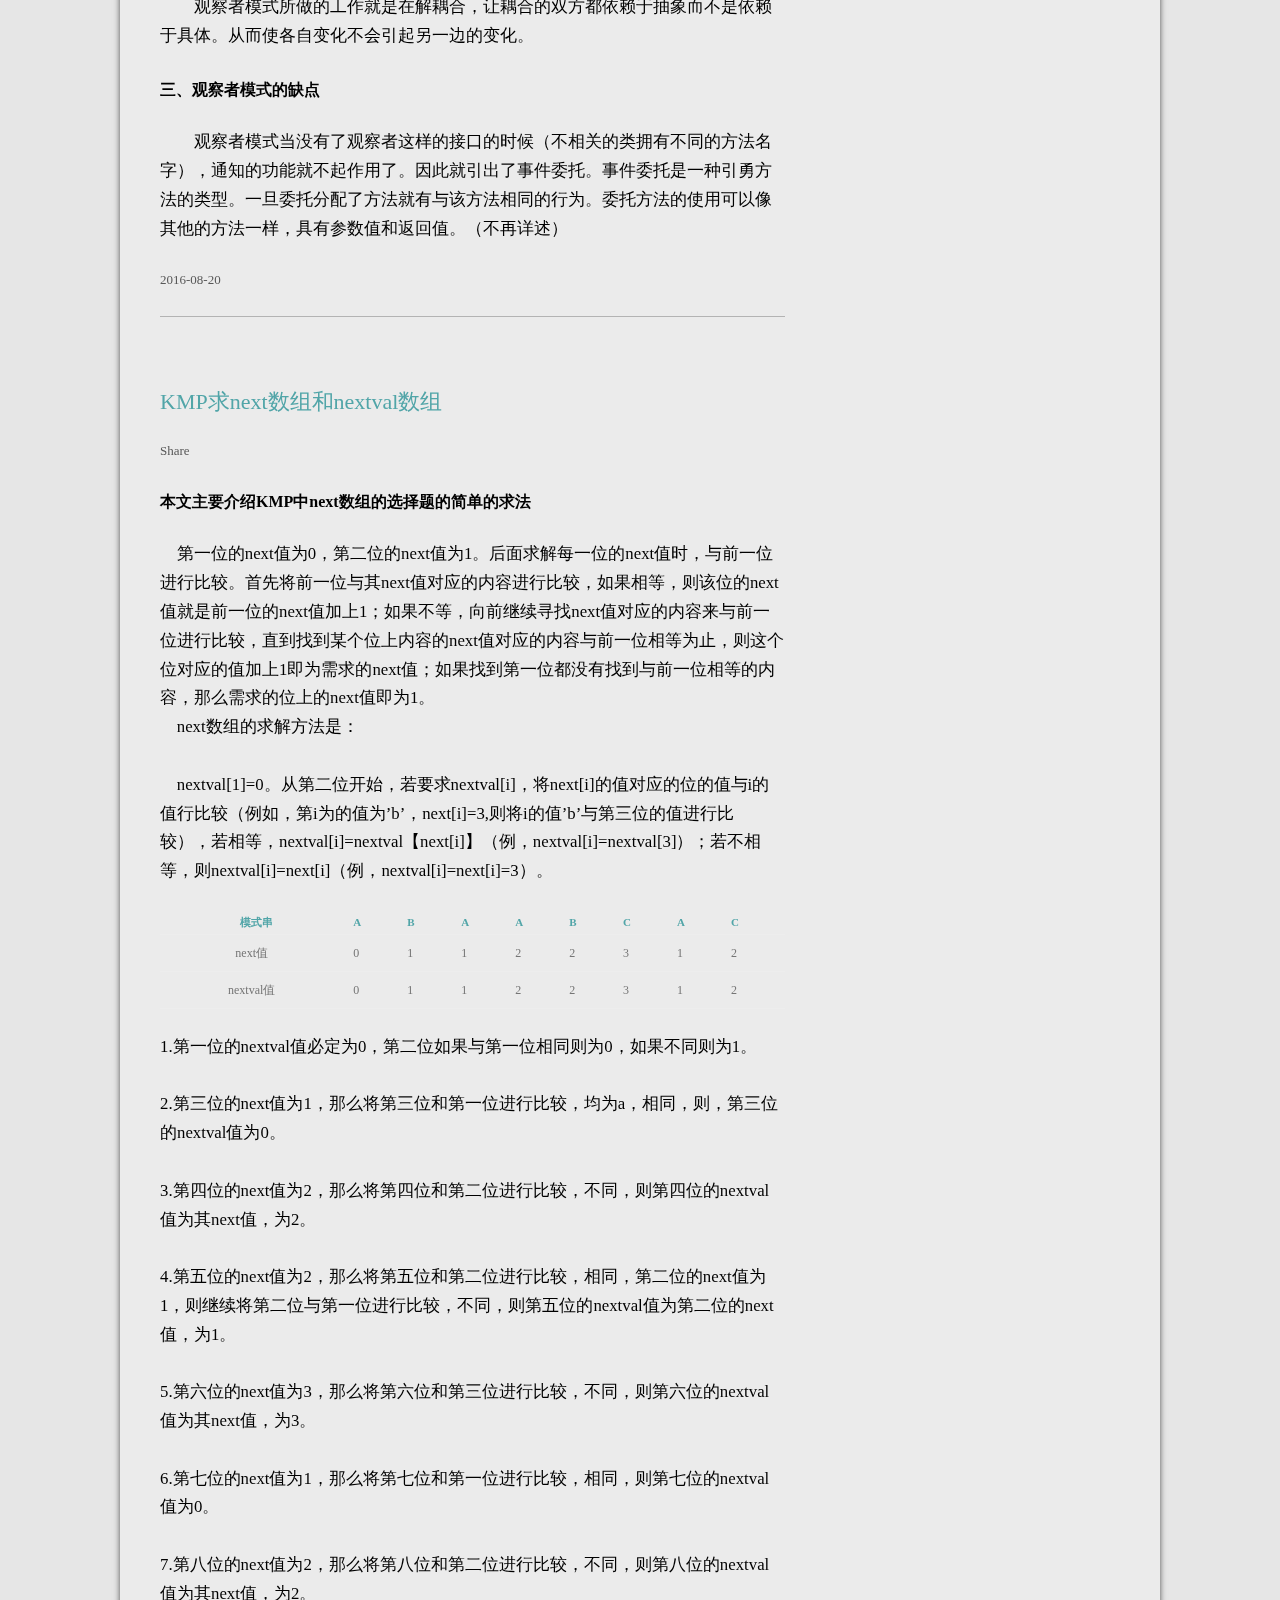
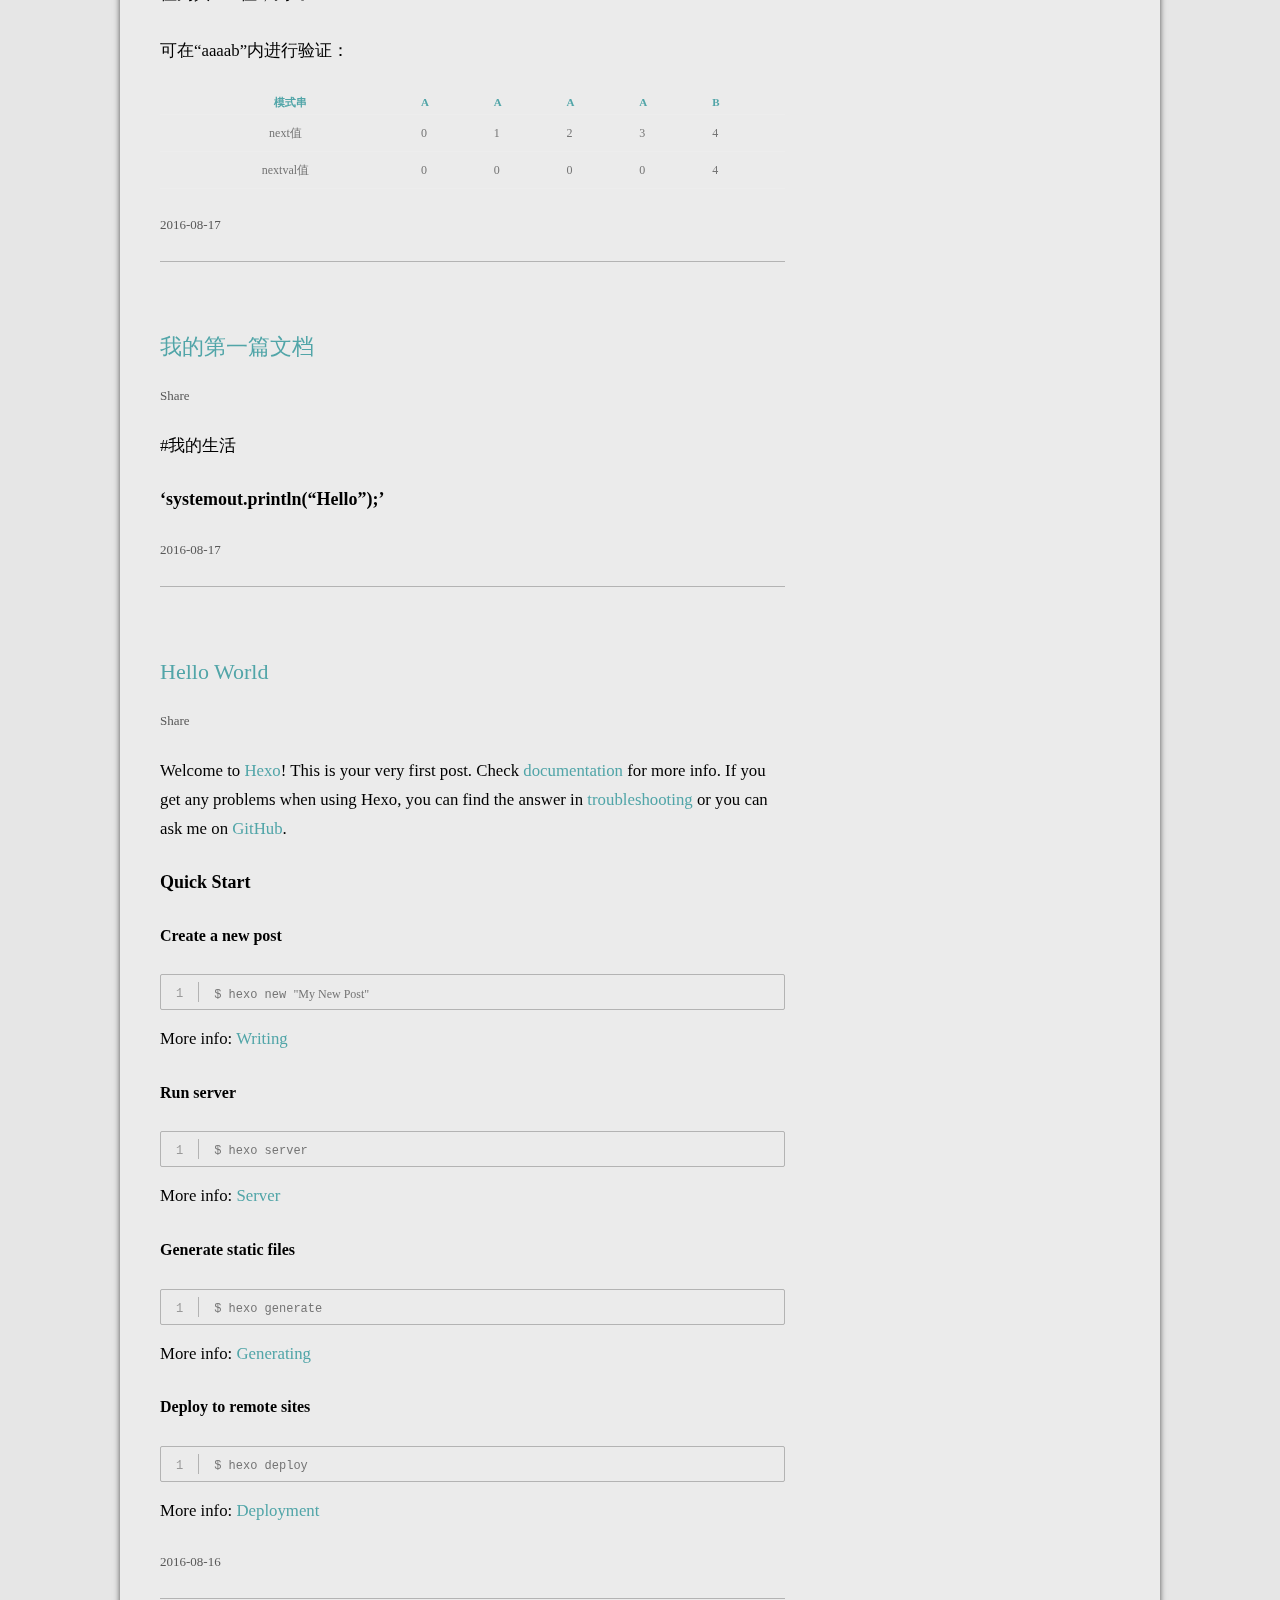
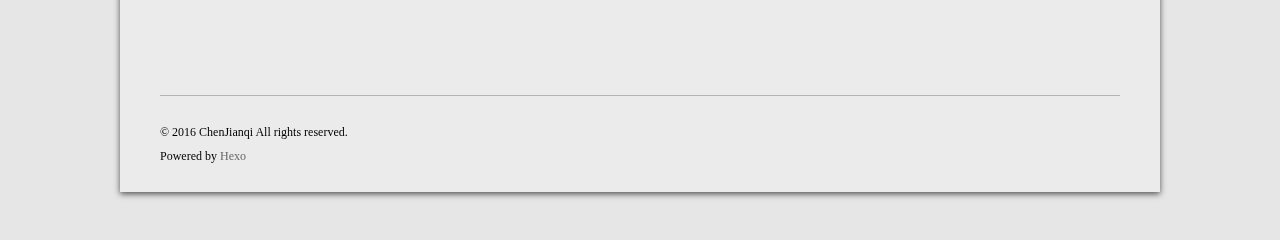
==== commit 1d761985: "Site updated: 2016-08-29 21:30:43" ====
--- a/index.html
+++ b/index.html
@@ -60,6 +60,49 @@
       <div id="main" class="wrapper">
         <div id="primary" class="site-content"><div id="content" role="main">
   
+    <article id="post-享元模式" class="post-享元模式 post type-post status-publish format-standard hentry">
+    <!---->
+
+      <header class="entry-header">
+        
+        
+  
+    <h1 class="entry-title">
+      <a class="article-title" href="/2016/08/29/享元模式/">享元模式</a>
+    </h1>
+  
+
+        
+        <div class="comments-link">
+            
+            <a href="javascript:void(0);" data-url="http://yoursite.com/2016/08/29/享元模式/" data-id="cisg31hsa000118m923adl2h9" class="leave-reply bdsharebuttonbox" data-cmd="more">Share</a>
+        </div><!-- .comments-link -->
+      </header><!-- .entry-header -->
+
+    <div class="entry-content">
+      
+        <h1 id="享元模式"><a href="#享元模式" class="headerlink" title="享元模式"></a>享元模式</h1><p> 　　享元模式（Flyweight）运用共享技术有效的支持大量的细粒度的对象。<br>　　用一个例子来说明：一个网站有些用户需要用博客的方式展示，有些用户需要用论坛的方式展示，有些用户需要用图片的方式展示，但是这么多展示方式，实现起来确实有些难度，毕竟展示方式确实不同。若这些网站的数据库是共享的，那么我们考虑使用享元模式来实现，也就是多个用户都想使用博客的方式来展示，那么只需要创建一个博客实例即可。这不仅减轻了服务器的负担，而且减轻了程序员编程的负担。那么这么多不同的方式展示，也就是不同的实例不同，那么可以使用一个工厂来记录是否已经有相同的实例，若相同则直接取出来，否则的话将新创建一个实例，并加入到工厂中。<br> <div align="center"><br>  <img src="http://i2.buimg.com/4851/ed632c3da1fce934.png"><br>  </div><br>　　用户想使用一个博客类型展示的网站，要有网站那么得先有一个网站的工厂，从工厂中去提取网站的类型，而工厂中的网站是共享数据库的。若用户创建的网站类型已经存在了，那么直接提取即可，若不存在，先创建并加入到工厂中，再提取该网站类型。代码如下：<br><figure class="highlight plain"><table><tr><td class="gutter"><pre><div class="line">1</div><div class="line">2</div><div class="line">3</div><div class="line">4</div><div class="line">5</div><div class="line">6</div><div class="line">7</div><div class="line">8</div><div class="line">9</div><div class="line">10</div><div class="line">11</div><div class="line">12</div><div class="line">13</div><div class="line">14</div><div class="line">15</div><div class="line">16</div><div class="line">17</div><div class="line">18</div><div class="line">19</div><div class="line">20</div><div class="line">21</div><div class="line">22</div><div class="line">23</div><div class="line">24</div><div class="line">25</div><div class="line">26</div><div class="line">27</div><div class="line">28</div><div class="line">29</div><div class="line">30</div><div class="line">31</div><div class="line">32</div><div class="line">33</div><div class="line">34</div><div class="line">35</div><div class="line">36</div><div class="line">37</div><div class="line">38</div><div class="line">39</div><div class="line">40</div><div class="line">41</div><div class="line">42</div><div class="line">43</div><div class="line">44</div><div class="line">45</div><div class="line">46</div><div class="line">47</div><div class="line">48</div><div class="line">49</div><div class="line">50</div><div class="line">51</div><div class="line">52</div><div class="line">53</div><div class="line">54</div><div class="line">55</div><div class="line">56</div></pre></td><td class="code"><pre><div class="line">public class User &#123;</div><div class="line">　String name;</div><div class="line">　public User(String name)&#123;</div><div class="line">　　this.name = name;</div><div class="line">　&#125;</div><div class="line">&#125;</div><div class="line">///////////////</div><div class="line">public abstract class Website &#123;</div><div class="line">　public abstract void Use(User user);</div><div class="line">&#125;</div><div class="line"></div><div class="line">///////////////</div><div class="line">public class ConcreteWebSite extends Website &#123;</div><div class="line">　　private String name;</div><div class="line">　　public ConcreteWebSite(String name)&#123;</div><div class="line">　　　　this.name = name;</div><div class="line">　　&#125;</div><div class="line">　　public String getName() &#123;</div><div class="line">　　　　return name;</div><div class="line">　　&#125;</div><div class="line">　　public void setName(String name) &#123;</div><div class="line">　　　　this.name = name;</div><div class="line">　　&#125;</div><div class="line">　　public void Use(User user) &#123;		</div><div class="line">　　　　System.out.println(&quot;网站分类：&quot;+getName()+&quot;用户&quot;+user.name);</div><div class="line">　　&#125;</div><div class="line">&#125;</div><div class="line">/////////////////////</div><div class="line">public class Factory &#123;</div><div class="line">　　private Map&lt;String, Website&gt; flyweight = new HashMap&lt;String, Website&gt;();</div><div class="line">　　public Website getWebsite(String key)&#123;</div><div class="line">　　if(!flyweight.containsKey(key) )&#123;</div><div class="line">　　　　flyweight.put(key, new ConcreteWebSite(key));		</div><div class="line">　　&#125;</div><div class="line">　　return flyweight.get(key);</div><div class="line">　&#125;</div><div class="line">　　public int getWebsiteCount()&#123;</div><div class="line">　　　　return flyweight.size();</div><div class="line">　　&#125;</div><div class="line">&#125;</div><div class="line">/////////////////////////////////</div><div class="line">public class Main &#123;</div><div class="line">　　public static void main(String[] args) &#123;</div><div class="line">　　Factory fac = new Factory();</div><div class="line">　　Website web = fac.getWebsite(&quot;产品展示&quot;);</div><div class="line">　　User user = new User(&quot;小菜&quot;);</div><div class="line">　　web.Use(user);</div><div class="line">　　Website web = fac.getWebsite(&quot;产品展示&quot;);</div><div class="line">　　User user2 = new User(&quot;小鸟&quot;);</div><div class="line">　　web.Use(user2);</div><div class="line">　　Website web = fac.getWebsite(&quot;论坛&quot;);</div><div class="line">　　User user3 = new User(&quot;小飞&quot;);</div><div class="line">　　web.Use(user3);		</div><div class="line">　　&#125;</div><div class="line">　&#125;</div><div class="line">&#125;</div></pre></td></tr></table></figure></p>
+
+      
+    </div><!-- .entry-content -->
+
+    <footer class="entry-meta">
+    <a href="/2016/08/29/享元模式/">
+    <time datetime="2016-08-28T16:00:00.000Z" class="entry-date">
+        2016-08-29
+    </time>
+</a>
+    
+    
+    </footer>
+</article>
+
+
+
+
+
+
+  
     <article id="post-单例模式" class="post-单例模式 post type-post status-publish format-standard hentry">
     <!---->
 
@@ -75,13 +118,13 @@
         
         <div class="comments-link">
             
-            <a href="javascript:void(0);" data-url="http://yoursite.com/2016/08/29/单例模式/" data-id="cisg2xz770001ksm93u5bww43" class="leave-reply bdsharebuttonbox" data-cmd="more">Share</a>
-        </div><!-- .comments-link -->
-      </header><!-- .entry-header -->
-
-    <div class="entry-content">
-      
-        <p>　　　　　　　　　　　　　　　　　　单例模式<br>　　单例模式（Singleton）是保证一个类仅有一个实例，并提供一个访问它的全局访问点。单例模式的结构图如下所示：<br>代码如下：<br><figure class="highlight plain"><table><tr><td class="gutter"><pre><div class="line">1</div><div class="line">2</div><div class="line">3</div><div class="line">4</div><div class="line">5</div><div class="line">6</div><div class="line">7</div><div class="line">8</div><div class="line">9</div></pre></td><td class="code"><pre><div class="line">　class Singleton&#123;</div><div class="line">  　　private static Singleton instance = null;</div><div class="line">　　　public static Singleton getInstance()&#123;</div><div class="line">　　　　　if(instance == null)&#123;</div><div class="line">　　　　　　　instance = new Singleton();</div><div class="line">　　　　　&#125;  </div><div class="line">　　　　　return instance;</div><div class="line">　　　&#125;</div><div class="line">&#125;</div></pre></td></tr></table></figure></p>
+            <a href="javascript:void(0);" data-url="http://yoursite.com/2016/08/29/单例模式/" data-id="cisg31hsg000318m9ik7o9qjn" class="leave-reply bdsharebuttonbox" data-cmd="more">Share</a>
+        </div><!-- .comments-link -->
+      </header><!-- .entry-header -->
+
+    <div class="entry-content">
+      
+        <h1 id="单例模式"><a href="#单例模式" class="headerlink" title="单例模式"></a>单例模式</h1><p>　　单例模式（Singleton）是保证一个类仅有一个实例，并提供一个访问它的全局访问点。单例模式的结构图如下所示：<br>代码如下：<br><figure class="highlight plain"><table><tr><td class="gutter"><pre><div class="line">1</div><div class="line">2</div><div class="line">3</div><div class="line">4</div><div class="line">5</div><div class="line">6</div><div class="line">7</div><div class="line">8</div><div class="line">9</div></pre></td><td class="code"><pre><div class="line">　class Singleton&#123;</div><div class="line">  　　private static Singleton instance = null;</div><div class="line">　　　public static Singleton getInstance()&#123;</div><div class="line">　　　　　if(instance == null)&#123;</div><div class="line">　　　　　　　instance = new Singleton();</div><div class="line">　　　　　&#125;  </div><div class="line">　　　　　return instance;</div><div class="line">　　　&#125;</div><div class="line">&#125;</div></pre></td></tr></table></figure></p>
 <p>　　客户端代码：<br><figure class="highlight plain"><table><tr><td class="gutter"><pre><div class="line">1</div><div class="line">2</div><div class="line">3</div><div class="line">4</div><div class="line">5</div></pre></td><td class="code"><pre><div class="line">　　Singleton s1 = new Singleton();</div><div class="line">　　Singleton s2 = new Singleton();</div><div class="line">　　if(s1 == s2)&#123;</div><div class="line">　　　　System.out.println(&quot;是同一个实例&quot;);</div><div class="line">　　&#125;</div></pre></td></tr></table></figure></p>
 <p>　　但是当进程处于多线程时候，可能上述代码还是出现问题，也就是会出现多个实例。因此考虑使用加锁方式来处理。加锁是确保当一个线程处于代码的临界区时，另一个线程不进入临界区。如果其他线程试图进入锁定代码时，则它将一直等待，直到该对象被释放。因此把上述代码中的getInstance()加锁。<br><figure class="highlight plain"><table><tr><td class="gutter"><pre><div class="line">1</div><div class="line">2</div><div class="line">3</div><div class="line">4</div><div class="line">5</div><div class="line">6</div><div class="line">7</div></pre></td><td class="code"><pre><div class="line">　　public static Singleton getInstance()&#123;</div><div class="line">　　　　synchronized(this)&#123;</div><div class="line">　　　　　if(instance == null)&#123;</div><div class="line">    　　　　instance = new Singleton();</div><div class="line">  　　　　&#125;</div><div class="line">&#125;　　　　</div><div class="line">　　&#125;</div></pre></td></tr></table></figure></p>
 <p>　　　但是上述代码中，都不知道有没有实例就加锁了，这样会影响性能。因此对这部分代码继续改良，于是出现了双重锁定。<br><figure class="highlight plain"><table><tr><td class="gutter"><pre><div class="line">1</div><div class="line">2</div><div class="line">3</div><div class="line">4</div><div class="line">5</div><div class="line">6</div><div class="line">7</div><div class="line">8</div><div class="line">9</div></pre></td><td class="code"><pre><div class="line">　　public static Singleton getInstance()&#123;</div><div class="line">　　　　if(instance == null)&#123;</div><div class="line">　　　　　　synchronized(this)&#123;</div><div class="line">　　　　　　　if(instance == null)&#123;</div><div class="line">    　　　　　　instance = new Singleton();</div><div class="line">  　　　　　　&#125;</div><div class="line">       　　&#125;　</div><div class="line">     　&#125;　　　</div><div class="line">　　&#125;</div></pre></td></tr></table></figure></p>
@@ -107,49 +150,6 @@
 
 
   
-    <article id="post-享元模式" class="post-享元模式 post type-post status-publish format-standard hentry">
-    <!---->
-
-      <header class="entry-header">
-        
-        
-  
-    <h1 class="entry-title">
-      <a class="article-title" href="/2016/08/29/享元模式/">享元模式</a>
-    </h1>
-  
-
-        
-        <div class="comments-link">
-            
-            <a href="javascript:void(0);" data-url="http://yoursite.com/2016/08/29/享元模式/" data-id="cisg2xz7u0004ksm90fcbfuly" class="leave-reply bdsharebuttonbox" data-cmd="more">Share</a>
-        </div><!-- .comments-link -->
-      </header><!-- .entry-header -->
-
-    <div class="entry-content">
-      
-        <h1 id="享元模式"><a href="#享元模式" class="headerlink" title="享元模式"></a>享元模式</h1><p> 　　享元模式（Flyweight）运用共享技术有效的支持大量的细粒度的对象。<br>　　用一个例子来说明：一个网站有些用户需要用博客的方式展示，有些用户需要用论坛的方式展示，有些用户需要用图片的方式展示，但是这么多展示方式，实现起来确实有些难度，毕竟展示方式确实不同。若这些网站的数据库是共享的，那么我们考虑使用享元模式来实现，也就是多个用户都想使用博客的方式来展示，那么只需要创建一个博客实例即可。这不仅减轻了服务器的负担，而且减轻了程序员编程的负担。那么这么多不同的方式展示，也就是不同的实例不同，那么可以使用一个工厂来记录是否已经有相同的实例，若相同则直接取出来，否则的话将新创建一个实例，并加入到工厂中。<br> <div align="center"><br>  <img src="http://i2.buimg.com/4851/ed632c3da1fce934.png"><br>  </div><br>　　用户想使用一个博客类型展示的网站，要有网站那么得先有一个网站的工厂，从工厂中去提取网站的类型，而工厂中的网站是共享数据库的。若用户创建的网站类型已经存在了，那么直接提取即可，若不存在，先创建并加入到工厂中，再提取该网站类型。代码如下：<br><figure class="highlight plain"><table><tr><td class="gutter"><pre><div class="line">1</div><div class="line">2</div><div class="line">3</div><div class="line">4</div><div class="line">5</div><div class="line">6</div><div class="line">7</div><div class="line">8</div><div class="line">9</div><div class="line">10</div><div class="line">11</div><div class="line">12</div><div class="line">13</div><div class="line">14</div><div class="line">15</div><div class="line">16</div><div class="line">17</div><div class="line">18</div><div class="line">19</div><div class="line">20</div><div class="line">21</div><div class="line">22</div><div class="line">23</div><div class="line">24</div><div class="line">25</div><div class="line">26</div><div class="line">27</div><div class="line">28</div><div class="line">29</div><div class="line">30</div><div class="line">31</div><div class="line">32</div><div class="line">33</div><div class="line">34</div><div class="line">35</div><div class="line">36</div><div class="line">37</div><div class="line">38</div><div class="line">39</div><div class="line">40</div><div class="line">41</div><div class="line">42</div><div class="line">43</div><div class="line">44</div><div class="line">45</div><div class="line">46</div><div class="line">47</div><div class="line">48</div><div class="line">49</div><div class="line">50</div><div class="line">51</div><div class="line">52</div><div class="line">53</div><div class="line">54</div><div class="line">55</div><div class="line">56</div></pre></td><td class="code"><pre><div class="line">public class User &#123;</div><div class="line">　String name;</div><div class="line">　public User(String name)&#123;</div><div class="line">　　this.name = name;</div><div class="line">　&#125;</div><div class="line">&#125;</div><div class="line">///////////////</div><div class="line">public abstract class Website &#123;</div><div class="line">　public abstract void Use(User user);</div><div class="line">&#125;</div><div class="line"></div><div class="line">///////////////</div><div class="line">public class ConcreteWebSite extends Website &#123;</div><div class="line">　　private String name;</div><div class="line">　　public ConcreteWebSite(String name)&#123;</div><div class="line">　　　　this.name = name;</div><div class="line">　　&#125;</div><div class="line">　　public String getName() &#123;</div><div class="line">　　　　return name;</div><div class="line">　　&#125;</div><div class="line">　　public void setName(String name) &#123;</div><div class="line">　　　　this.name = name;</div><div class="line">　　&#125;</div><div class="line">　　public void Use(User user) &#123;		</div><div class="line">　　　　System.out.println(&quot;网站分类：&quot;+getName()+&quot;用户&quot;+user.name);</div><div class="line">　　&#125;</div><div class="line">&#125;</div><div class="line">/////////////////////</div><div class="line">public class Factory &#123;</div><div class="line">　　private Map&lt;String, Website&gt; flyweight = new HashMap&lt;String, Website&gt;();</div><div class="line">　　public Website getWebsite(String key)&#123;</div><div class="line">　　if(!flyweight.containsKey(key) )&#123;</div><div class="line">　　　　flyweight.put(key, new ConcreteWebSite(key));		</div><div class="line">　　&#125;</div><div class="line">　　return flyweight.get(key);</div><div class="line">　&#125;</div><div class="line">　　public int getWebsiteCount()&#123;</div><div class="line">　　　　return flyweight.size();</div><div class="line">　　&#125;</div><div class="line">&#125;</div><div class="line">/////////////////////////////////</div><div class="line">public class Main &#123;</div><div class="line">　　public static void main(String[] args) &#123;</div><div class="line">　　Factory fac = new Factory();</div><div class="line">　　Website web = fac.getWebsite(&quot;产品展示&quot;);</div><div class="line">　　User user = new User(&quot;小菜&quot;);</div><div class="line">　　web.Use(user);</div><div class="line">　　Website web = fac.getWebsite(&quot;产品展示&quot;);</div><div class="line">　　User user2 = new User(&quot;小鸟&quot;);</div><div class="line">　　web.Use(user2);</div><div class="line">　　Website web = fac.getWebsite(&quot;论坛&quot;);</div><div class="line">　　User user3 = new User(&quot;小飞&quot;);</div><div class="line">　　web.Use(user3);		</div><div class="line">　　&#125;</div><div class="line">　&#125;</div><div class="line">&#125;</div></pre></td></tr></table></figure></p>
-
-      
-    </div><!-- .entry-content -->
-
-    <footer class="entry-meta">
-    <a href="/2016/08/29/享元模式/">
-    <time datetime="2016-08-28T16:00:00.000Z" class="entry-date">
-        2016-08-29
-    </time>
-</a>
-    
-    
-    </footer>
-</article>
-
-
-
-
-
-
-  
     <article id="post-观察者模式" class="post-观察者模式 post type-post status-publish format-standard hentry">
     <!---->
 
@@ -165,7 +165,7 @@
         
         <div class="comments-link">
             
-            <a href="javascript:void(0);" data-url="http://yoursite.com/2016/08/20/观察者模式/" data-id="cisg2xz8f0005ksm976dfiek4" class="leave-reply bdsharebuttonbox" data-cmd="more">Share</a>
+            <a href="javascript:void(0);" data-url="http://yoursite.com/2016/08/20/观察者模式/" data-id="cisg31hsn000518m98y9sakzz" class="leave-reply bdsharebuttonbox" data-cmd="more">Share</a>
         </div><!-- .comments-link -->
       </header><!-- .entry-header -->
 
@@ -215,7 +215,7 @@
         
         <div class="comments-link">
             
-            <a href="javascript:void(0);" data-url="http://yoursite.com/2016/08/17/KMP求next和nextval数组的求法/" data-id="cisg2xz7i0003ksm9rid9thst" class="leave-reply bdsharebuttonbox" data-cmd="more">Share</a>
+            <a href="javascript:void(0);" data-url="http://yoursite.com/2016/08/17/KMP求next和nextval数组的求法/" data-id="cisg31hs4000018m959bdsmht" class="leave-reply bdsharebuttonbox" data-cmd="more">Share</a>
         </div><!-- .comments-link -->
       </header><!-- .entry-header -->
 
@@ -328,7 +328,7 @@
         
         <div class="comments-link">
             
-            <a href="javascript:void(0);" data-url="http://yoursite.com/2016/08/17/我的第一篇文档/" data-id="cisg2xz7c0002ksm9f8fr1j1a" class="leave-reply bdsharebuttonbox" data-cmd="more">Share</a>
+            <a href="javascript:void(0);" data-url="http://yoursite.com/2016/08/17/我的第一篇文档/" data-id="cisg31hsj000418m9uic60jpg" class="leave-reply bdsharebuttonbox" data-cmd="more">Share</a>
         </div><!-- .comments-link -->
       </header><!-- .entry-header -->
 
@@ -371,7 +371,7 @@
         
         <div class="comments-link">
             
-            <a href="javascript:void(0);" data-url="http://yoursite.com/2016/08/16/hello-world/" data-id="cisg2xz710000ksm9oxrhtx2d" class="leave-reply bdsharebuttonbox" data-cmd="more">Share</a>
+            <a href="javascript:void(0);" data-url="http://yoursite.com/2016/08/16/hello-world/" data-id="cisg31hsd000218m9tanrdcbq" class="leave-reply bdsharebuttonbox" data-cmd="more">Share</a>
         </div><!-- .comments-link -->
       </header><!-- .entry-header -->
 
@@ -430,11 +430,11 @@
       <ul>
         
           <li>
+            <a href="/2016/08/29/享元模式/">享元模式</a>
+          </li>
+        
+          <li>
             <a href="/2016/08/29/单例模式/">单例模式</a>
-          </li>
-        
-          <li>
-            <a href="/2016/08/29/享元模式/">享元模式</a>
           </li>
         
           <li>
